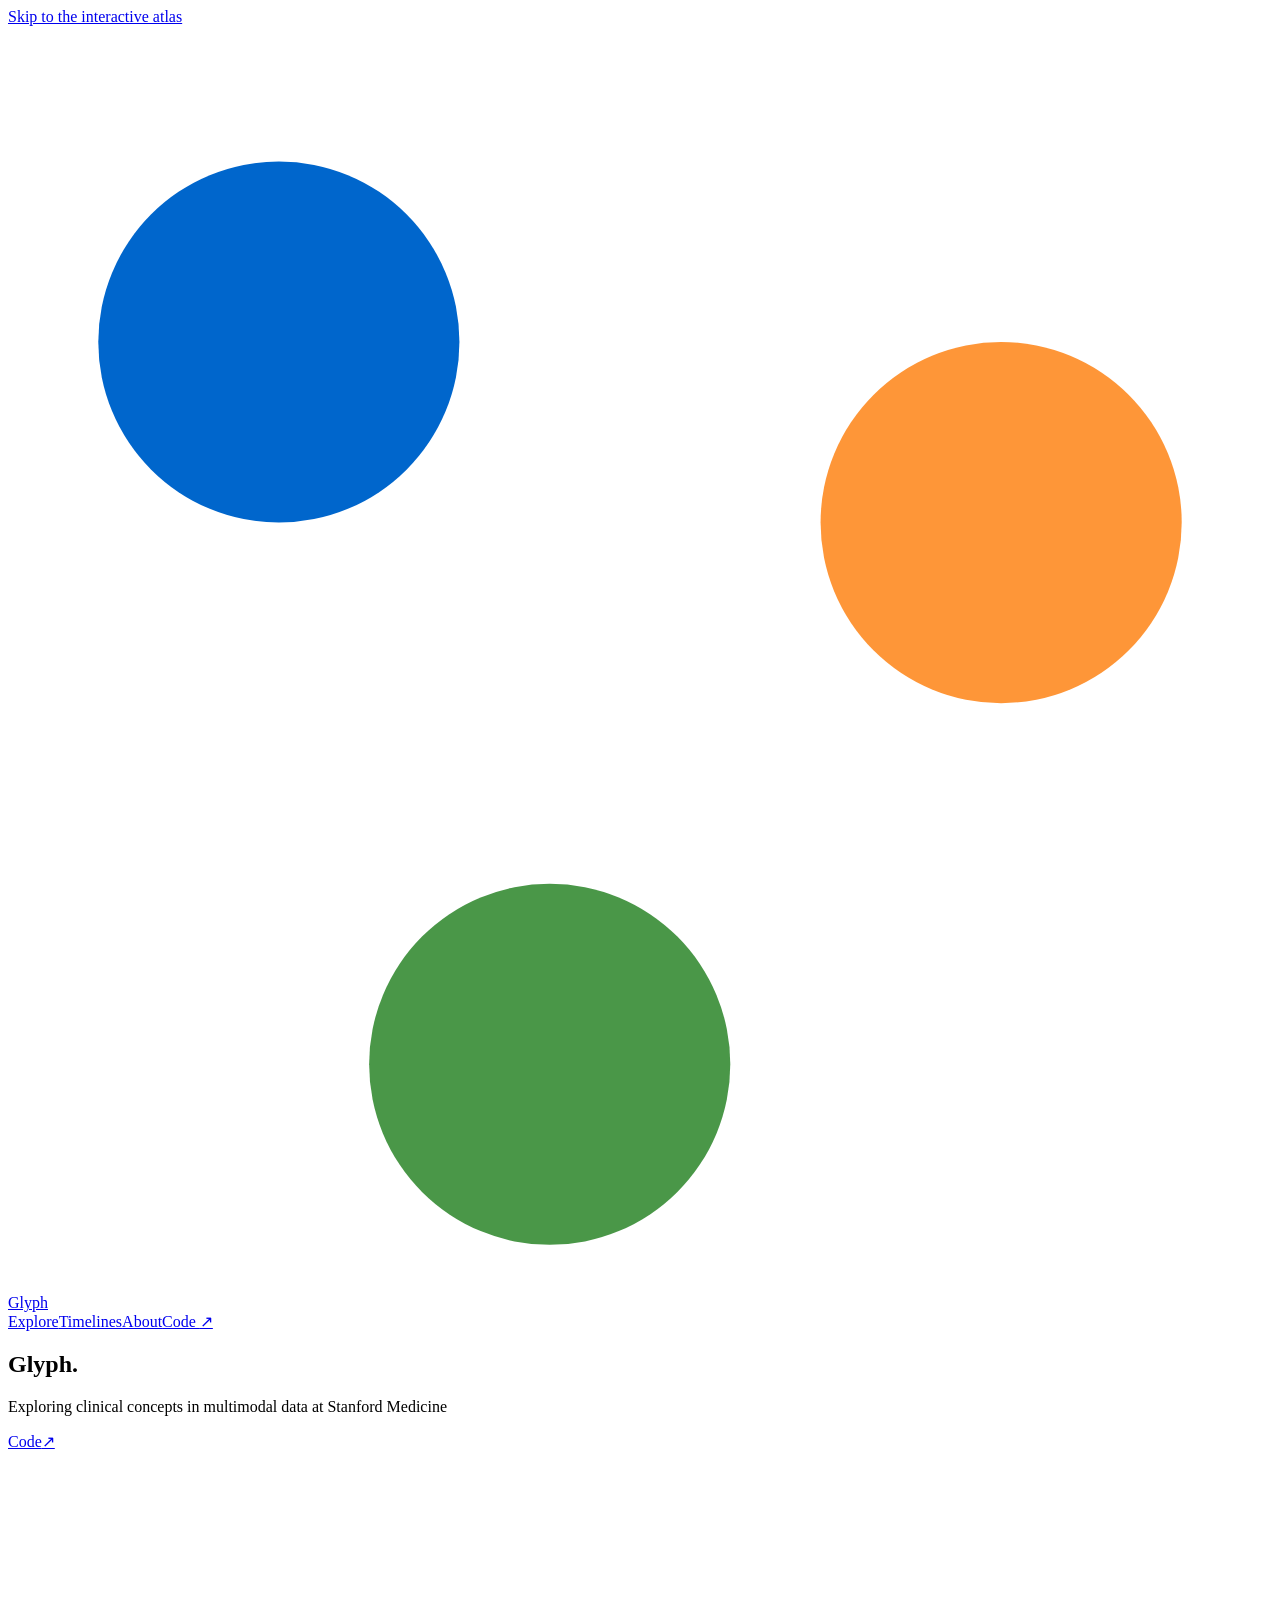
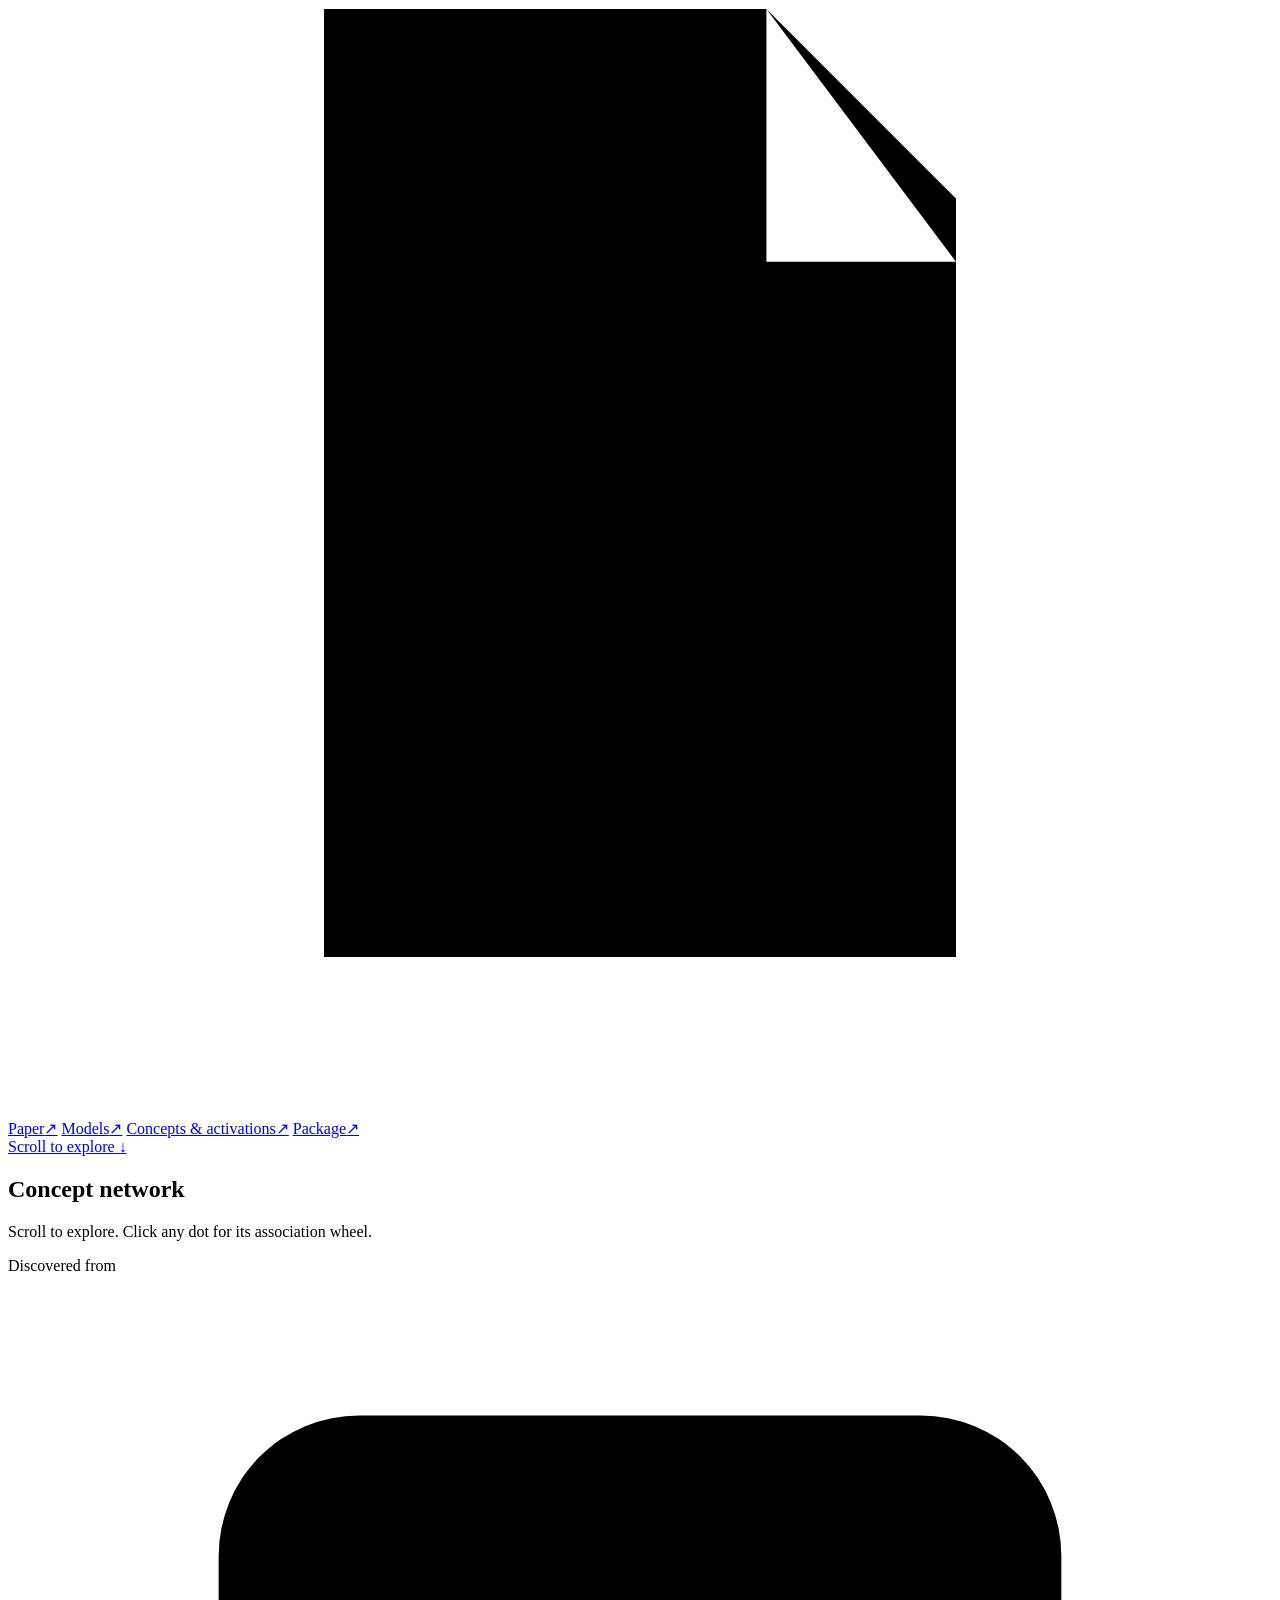
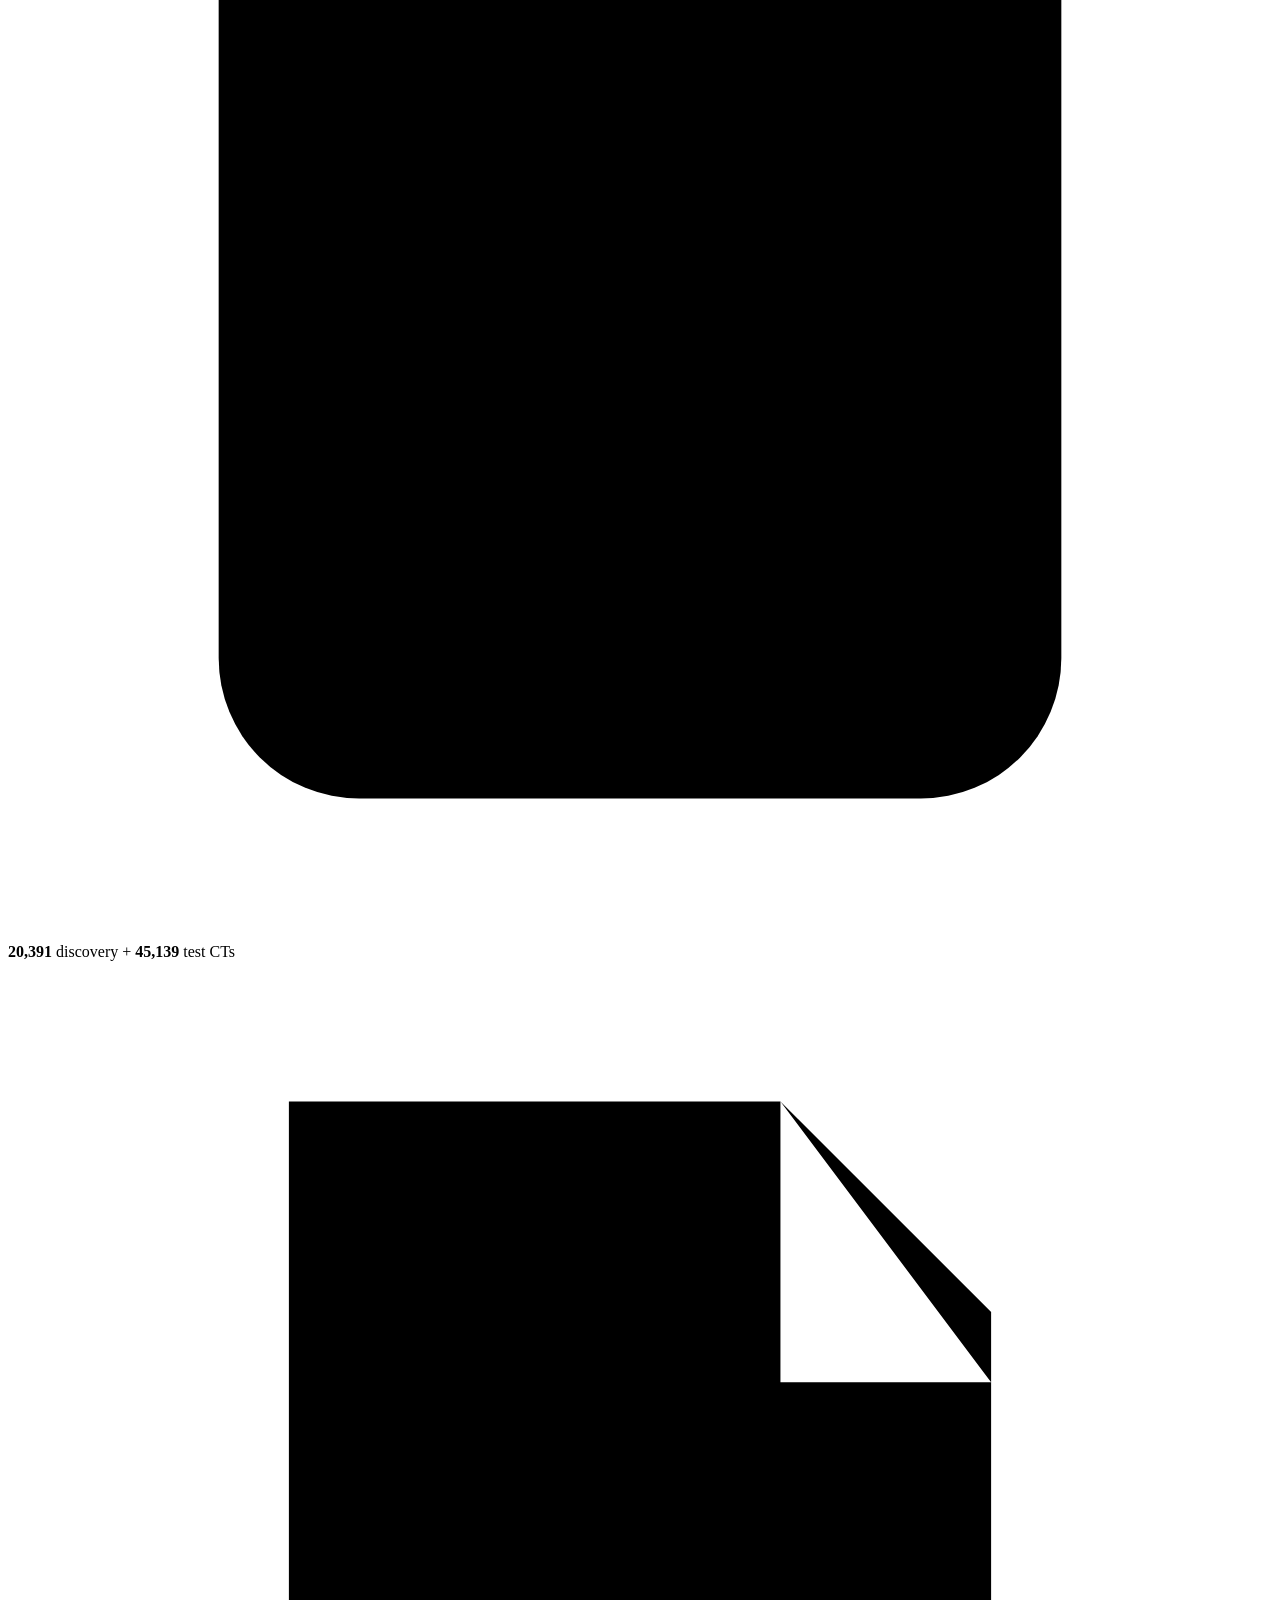
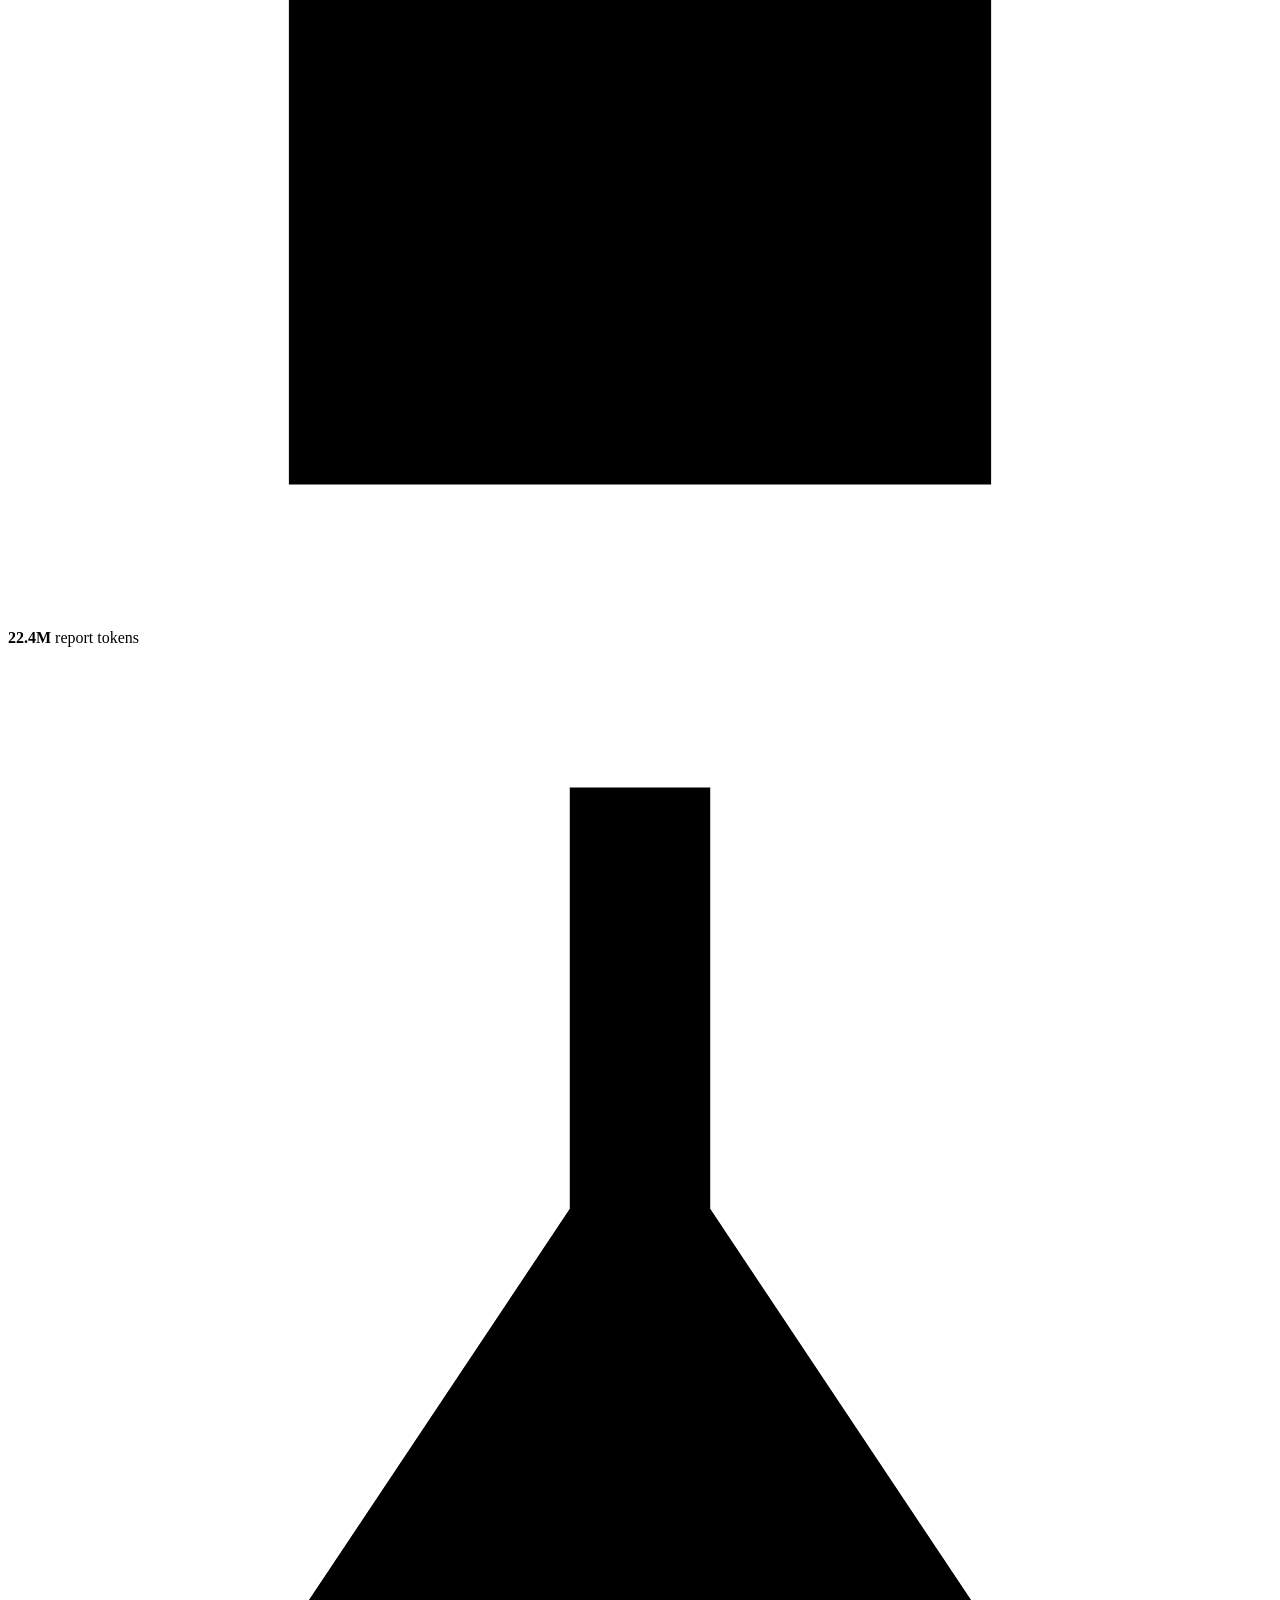
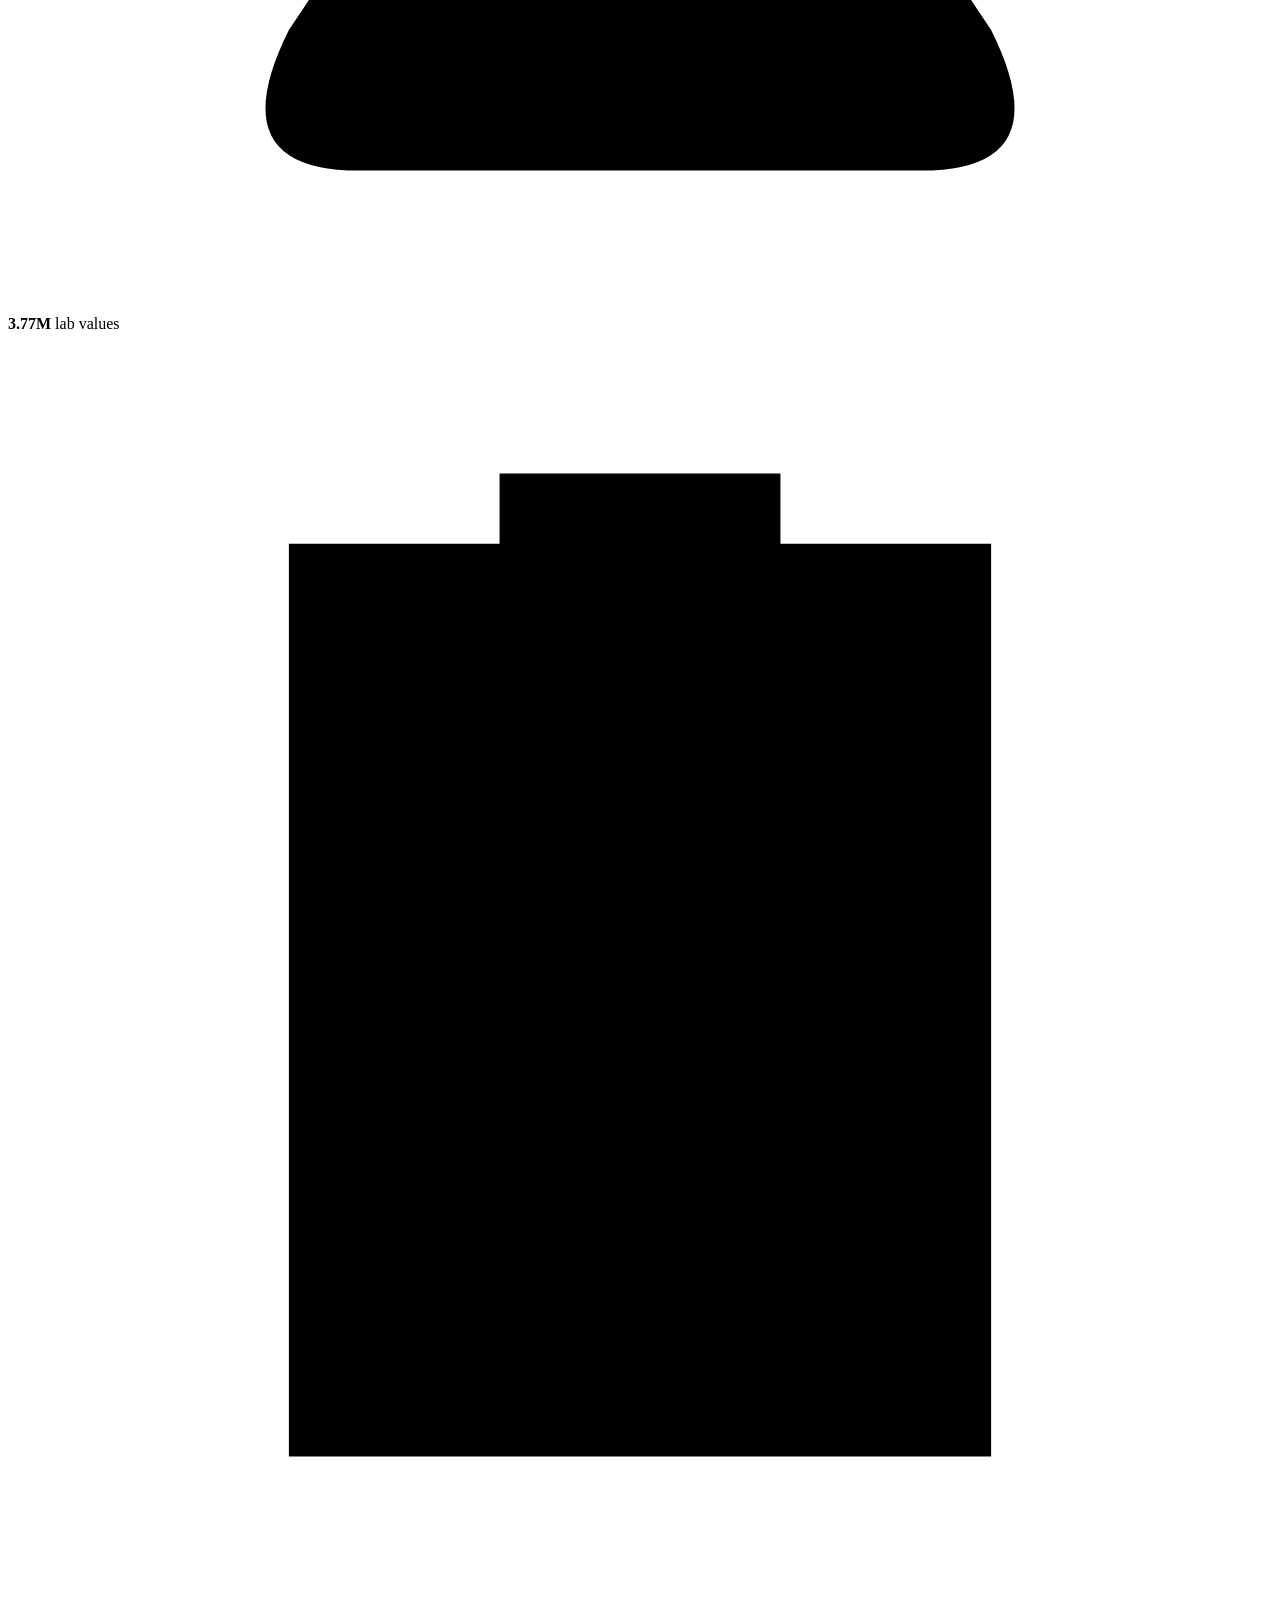
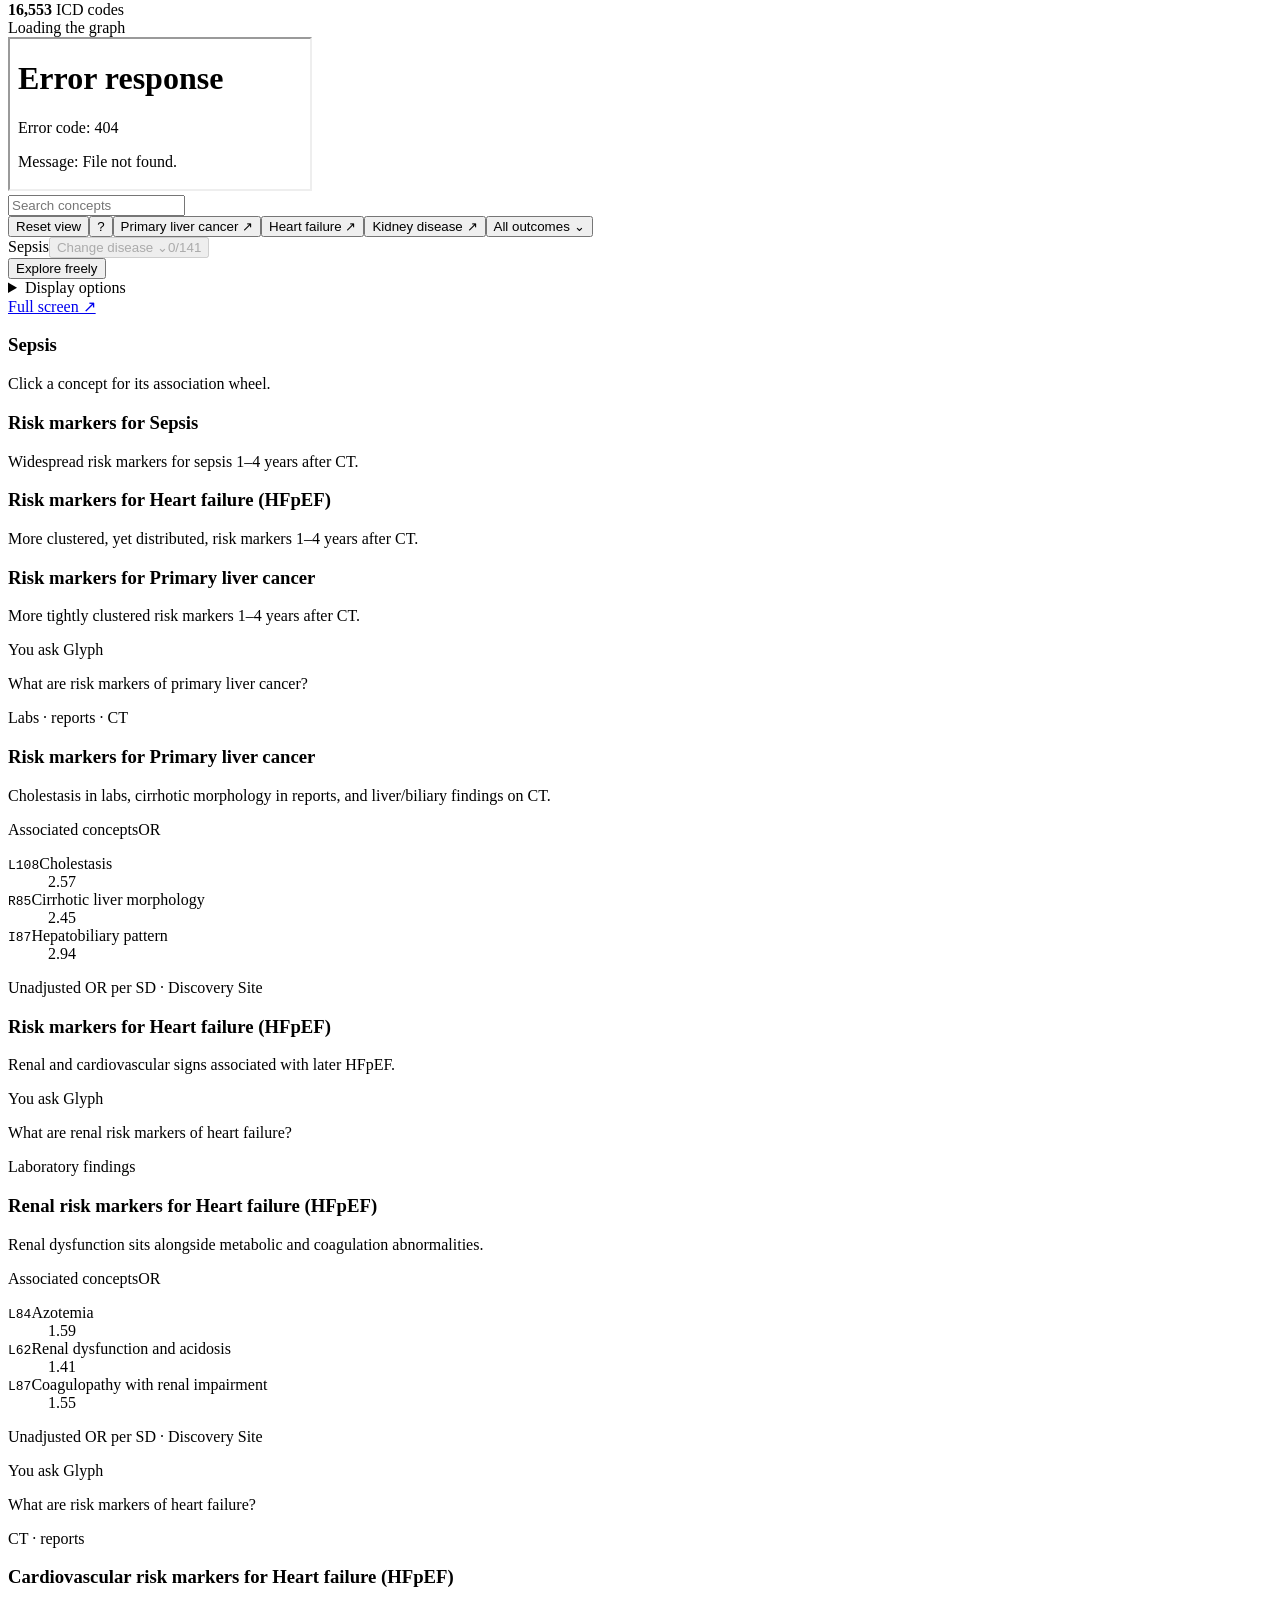
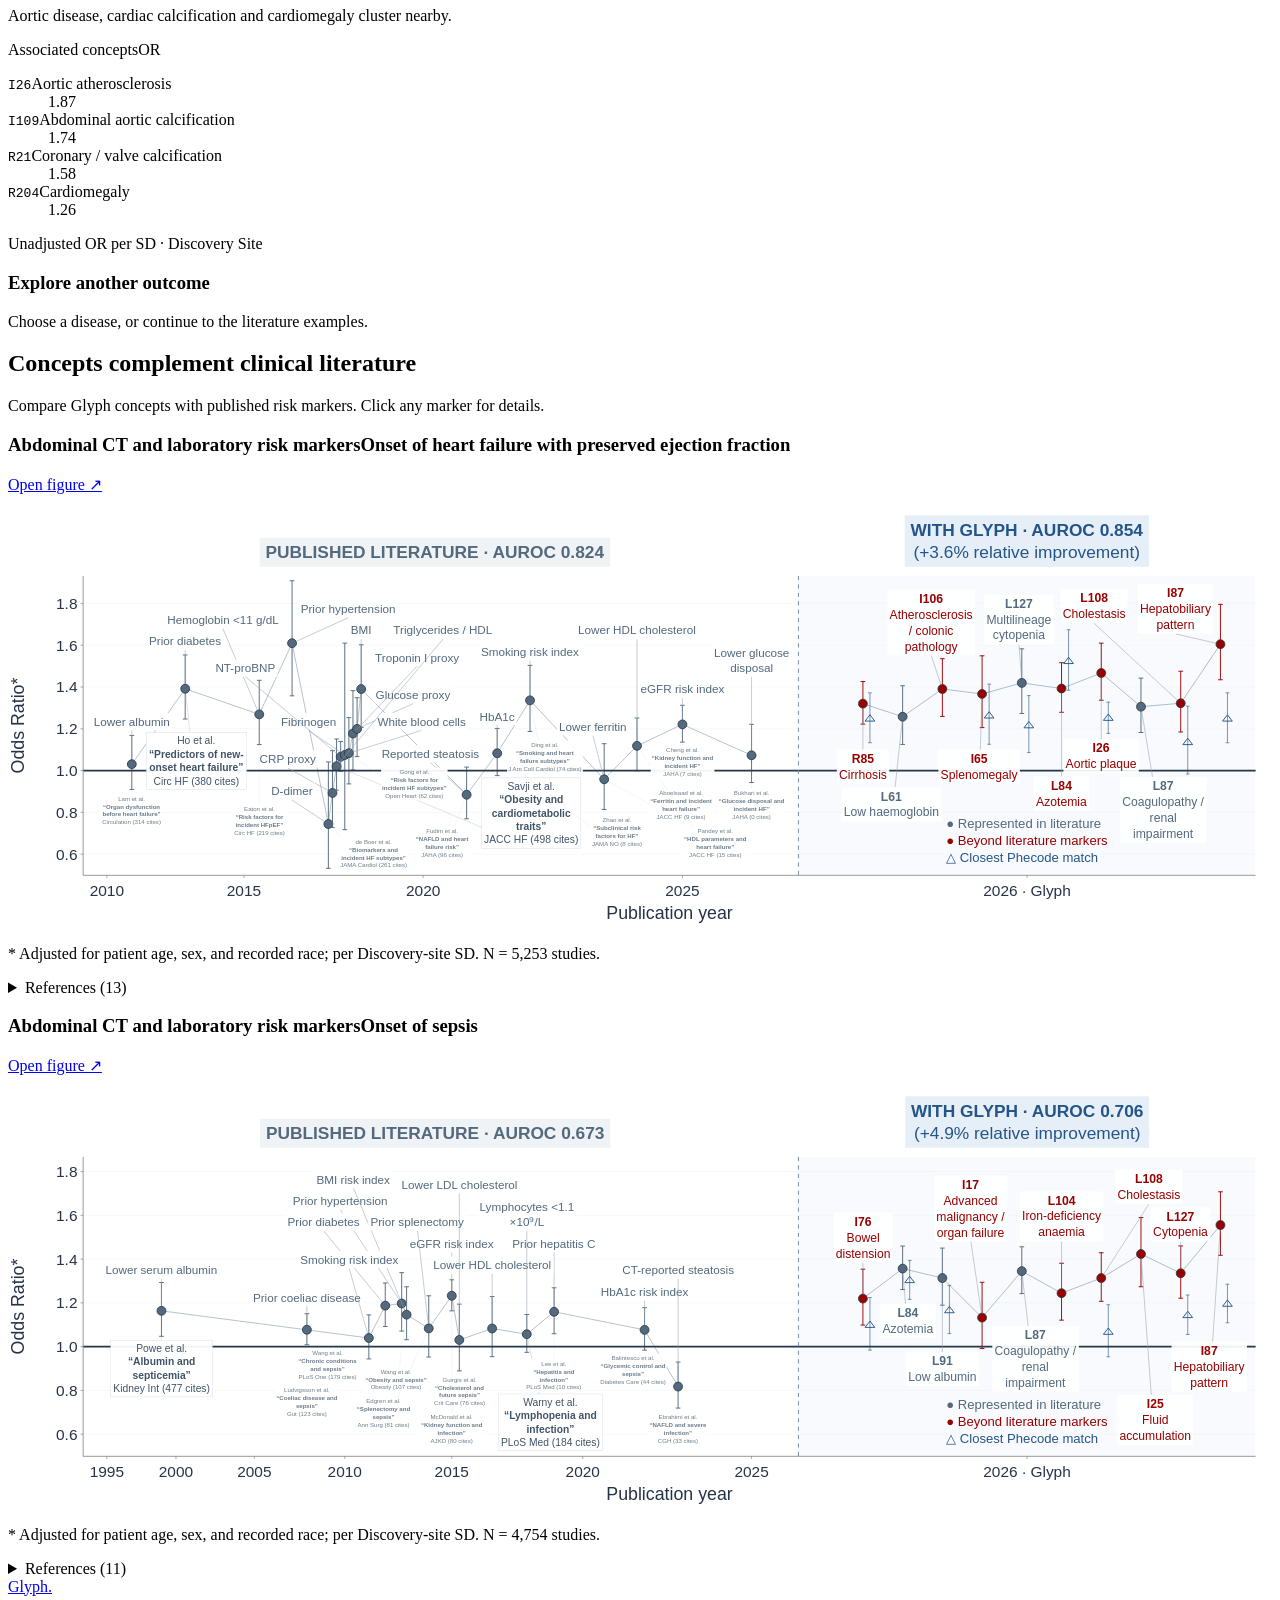
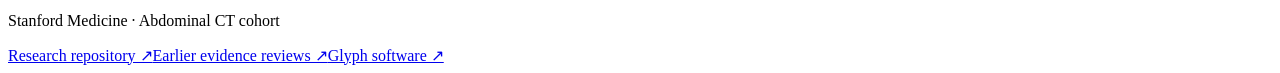
==== docs/index.html @ a3c96b24 "Link the public Glyph paper" ====
<!doctype html>
<html lang="en">
<head>
<script>
if('scrollRestoration' in history)history.scrollRestoration='manual';
if(performance.getEntriesByType('navigation')[0]?.type==='reload'){
 const fresh=new URL(location.href);fresh.hash='';fresh.searchParams.delete('concept');history.replaceState(null,'',fresh);
 addEventListener('pageshow',()=>{const root=document.documentElement;root.style.scrollBehavior='auto';scrollTo(0,0);requestAnimationFrame(()=>{scrollTo(0,0);requestAnimationFrame(()=>root.style.removeProperty('scroll-behavior'))})},{once:true});
}
</script>
  <meta charset="utf-8">
  <meta name="viewport" content="width=device-width,initial-scale=1">
  <title>Glyph — Clinical Discovery in Stanford Medicine's Abdominal CT Cohort</title>
  <meta name="description" content="Explore Glyph's interactive clinical concept atlas: concepts from abdominal CT, radiology reports and laboratory measurements and their associations with disease onset.">
  <meta name="theme-color" content="#ffffff">
  <link rel="canonical" href="https://stanfordmimi.github.io/Glyph-research/">
  <meta property="og:type" content="website">
  <meta property="og:title" content="Glyph · Clinical concept analysis">
  <meta property="og:description" content="Clinical concepts and disease associations in Stanford Medicine's abdominal CT cohort.">
  <meta property="og:url" content="https://stanfordmimi.github.io/Glyph-research/">
  <meta property="og:image" content="https://stanfordmimi.github.io/Glyph-research/assets/social-card.png">
  <meta property="og:image:width" content="1200">
  <meta property="og:image:height" content="630">
  <meta name="twitter:card" content="summary_large_image">
  <meta name="twitter:title" content="Glyph · Clinical concept atlas">
  <meta name="twitter:description" content="Clinical concept analysis of CT, radiology reports and laboratory measurements.">
  <meta name="twitter:image" content="https://stanfordmimi.github.io/Glyph-research/assets/social-card.png">
  <link rel="icon" type="image/svg+xml" href="assets/favicon.svg">
  <link rel="stylesheet" href="assets/landing.css?v=site-usability-20261105">
  <script type="application/ld+json">{"@context":"https://schema.org","@type":"WebSite","name":"Glyph","url":"https://stanfordmimi.github.io/Glyph-research/","description":"Interactive clinical concept atlas from Stanford Medicine's abdominal CT cohort.","creator":{"@type":"Person","name":"Robbie Holland","affiliation":{"@type":"Organization","name":"Stanford University"}},"about":["Clinical scientific discovery","Interpretable machine learning","Abdominal computed tomography"],"isBasedOn":{"@type":"ScholarlyArticle","name":"Glyph: An Interpretability Engine for AI-Driven Scientific Discovery in Clinical Data","url":"https://arxiv.org/abs/2611.08922","identifier":"10.48550/arXiv.2611.08922"}}</script>
  <script defer src="assets/landing.js?v=site-usability-20261105"></script>
  <link rel="stylesheet" href="assets/timelines.css?v=site-usability-20261105">
  <script src="assets/timelines.js?v=risk-controls-20261105-4" defer></script>
</head>
<body>
  <a class="skip-link" href="#atlas">Skip to the interactive atlas</a>
  <header class="site-header">
    <div class="nav-shell">
      <a class="wordmark" href="./" aria-label="Glyph home"><svg viewBox="0 0 28 28" aria-hidden="true"><path d="M6 8l15 3M7 9l5 13M21 12l-8 10"/><circle cx="6" cy="7" r="4" fill="#0066CC"/><circle cx="22" cy="11" r="4" fill="#FE9638"/><circle cx="12" cy="23" r="4" fill="#4A9748"/></svg>Glyph</a>
      <nav aria-label="Main navigation"><a href="#atlas">Explore</a><a href="#timelines">Timelines</a><a href="about.html">About</a><a href="https://github.com/RobbieHolland/Glyph" target="_blank" rel="noopener noreferrer">Code <span aria-hidden="true">↗</span></a></nav>
    </div>
  </header>

  <main>
    <section class="hero" aria-labelledby="hero-title">
      <h1 id="hero-title">Glyph<span class="title-period">.</span></h1>
      <p class="hero-tagline">Exploring clinical concepts in multimodal data at Stanford Medicine</p>
      <div class="resources" aria-label="Research resources">
        <a class="resource-button code-button" href="https://github.com/RobbieHolland/Glyph" target="_blank" rel="noopener noreferrer"><img src="assets/github.svg" alt="">Code<span class="outbound" aria-hidden="true">↗</span></a>
        <a class="resource-button paper-button" href="https://arxiv.org/abs/2611.08922" target="_blank" rel="noopener noreferrer"><svg viewBox="0 0 20 20" aria-hidden="true"><path d="M5 2.5h7l3 3v12H5zM12 2.5v4h3M7.5 10h5M7.5 13h5"/></svg>Paper<span class="outbound" aria-hidden="true">↗</span></a>
        <a class="resource-button" href="https://huggingface.co/RobbieHolland/Glyph-research" target="_blank" rel="noopener noreferrer"><img class="resource-logo" src="assets/huggingface.svg?v=official-logo" alt="">Models<span class="outbound" aria-hidden="true">↗</span></a>
        <a class="resource-button" href="https://huggingface.co/datasets/RobbieHolland/Glyph-research" target="_blank" rel="noopener noreferrer" title="Concept space and activation dataset; access is managed on Hugging Face."><img class="resource-logo" src="assets/huggingface.svg?v=official-logo" alt="">Concepts &amp; activations<span class="outbound" aria-hidden="true">↗</span></a>
        <a class="resource-button" href="https://pypi.org/project/glyph-discovery/" target="_blank" rel="noopener noreferrer"><img src="assets/pypi.svg?v=official-logo" alt="">Package<span class="outbound" aria-hidden="true">↗</span></a>
      </div>

      <a class="scroll-cue" href="#atlas">Scroll to explore <span aria-hidden="true">↓</span></a>
    </section>

    <section class="atlas-section page-shell" id="atlas" aria-labelledby="atlas-title">

      <div class="section-heading">
        <div><h2 id="atlas-title">Concept network</h2></div>
        <p>Scroll to explore. Click any dot for its association wheel.</p>
      </div>
<div class="dataset-strip" aria-label="Clinical data distilled into one concept network"><span class="dataset-origin">Discovered from</span><span title="Discovery: 20,391 CT volumes from 14,652 patients. Internal Test and two external sites: 45,139 CT volumes from 26,976 patients."><svg viewBox="0 0 18 18" aria-hidden="true"><rect x="3" y="2" width="12" height="14" rx="2"/><ellipse cx="9" cy="8" rx="3.5" ry="3"/><path d="M6 13h6"/></svg><span><strong>20,391</strong> discovery + <strong>45,139</strong> test CTs</span></span><span title="Discovery: 8,083,882 radiology-report tokens; combined testing: 14,342,345 tokens."><svg viewBox="0 0 18 18" aria-hidden="true"><path d="M4 2h7l3 3v11H4zM11 2v4h3M6 9h6M6 12h6"/></svg><span><strong>22.4M</strong> report tokens</span></span><span title="Discovery: 1,588,003 laboratory measurements; combined testing: 2,184,424."><svg viewBox="0 0 18 18" aria-hidden="true"><path d="M7 2h4M8 2v6L4 14q-1 2 1 2h8q2 0 1-2l-4-6V2M6 12h6"/></svg><span><strong>3.77M</strong> lab values</span></span><span title="16,553 distinct ICD-9/10 codes mapped to 1,692 phenotype categories; 141 prognostic outcomes tested."><svg viewBox="0 0 18 18" aria-hidden="true"><path d="M4 3h10v13H4zM7 2h4v3H7zM6 8h6M6 11h6M6 14h3"/></svg><span><strong>16,553</strong> ICD codes</span></span></div>
<div class="story-shell"><div class="story-visual atlas-card"><div class="story-progress" aria-hidden="true"><span id="story-progress-fill"></span></div><div class="atlas-loading" id="atlas-loading" role="status">Loading the graph<span></span></div><iframe id="concept-atlas" src="atlas-embed.html?v=site-usability-20261105" title="Interactive discovered concept network" loading="eager" allow="clipboard-write"></iframe><div class="network-controls" role="group" aria-label="Concept network controls"><div class="outcome-shortcuts" aria-label="Explore disease associations"><div class="atlas-search-wrap"><input id="atlas-search" type="search" placeholder="Search concepts" aria-label="Search concepts" aria-controls="atlas-search-results" aria-expanded="false"><div id="atlas-search-results" hidden></div></div><button id="atlas-reset" type="button">Reset view</button><button id="atlas-help" type="button" aria-label="Help">?</button><button id="show-liver-cancer" type="button"><span class="outcome-shortcut-dot" aria-hidden="true"></span>Primary liver cancer <span aria-hidden="true">↗</span></button><button id="show-cardiac" type="button"><span class="outcome-shortcut-dot cardiac-dot" aria-hidden="true"></span>Heart failure <span aria-hidden="true">↗</span></button><button id="show-renal" type="button"><span class="outcome-shortcut-dot renal-dot" aria-hidden="true"></span>Kidney disease <span aria-hidden="true">↗</span></button><button id="show-all-outcomes" type="button">All outcomes <span aria-hidden="true">⌄</span></button></div><div class="atlas-controls"><div class="active-outcome"><span id="active-disease">Sepsis</span><button id="choose-diseases" type="button" disabled>Change disease <span aria-hidden="true">⌄</span><span class="count-chip">0/141</span></button></div><div class="atlas-actions"><button id="guide-toggle" type="button" aria-pressed="false">Explore freely</button><details id="explore-tools"><summary>Display options</summary><div class="manual-options"><div class="color-controls" role="group" aria-label="Color concepts by">
            <span class="control-label">Color by</span>
            <div class="mode-switch"><button id="mode-modality" type="button" data-mode="modality" aria-pressed="true"><svg viewBox="0 0 15 15" aria-hidden="true"><circle cx="4" cy="5" r="2.5"/><circle cx="11" cy="5" r="2.5"/><circle cx="7.5" cy="11" r="2.5"/></svg>Modality</button><button id="mode-outcome" type="button" disabled data-mode="outcome" aria-pressed="false"><svg viewBox="0 0 16 16" aria-hidden="true"><path d="M1 9h3l2-5 3 8 2-5h4"/></svg>Disease association</button></div>
          </div><button id="toggle-regions" type="button" aria-pressed="true">Regions</button></div></details><a href="atlas.html" target="_blank" rel="noopener" aria-label="Open network in its own tab">Full screen ↗</a></div></div></div><noscript><p>The graph requires JavaScript.</p></noscript></div><aside class="manual-story" aria-label="Manual graph exploration"><h3 id="manual-disease">Sepsis</h3><p>Click a concept for its association wheel.</p></aside><div class="story-steps">
<section class="story-step is-active" data-outcome="Sepsis (994.2)" data-disease="Sepsis" style="--story-accent:#008300" aria-label="Sepsis"><div class="story-step-copy"><h3 class="story-accent-heading">Risk markers for <span class="story-disease-accent">Sepsis</span></h3><p>Widespread risk markers for sepsis 1–4 years after CT.</p></div></section>
<section class="story-step" data-outcome="Heart Failure With Preserved Ef [Diastolic Heart Failure] (428.4)" data-disease="Heart failure (HFpEF)" style="--story-accent:#e34948" aria-label="Heart failure (HFpEF)"><div class="story-step-copy"><h3 class="story-accent-heading">Risk markers for <span class="story-disease-accent">Heart failure (HFpEF)</span></h3><p>More clustered, yet distributed, risk markers 1–4 years after CT.</p></div></section>
<section class="story-step" data-outcome="Cancer Liver Primary" data-disease="Primary liver cancer" style="--story-accent:#b5178e" aria-label="Primary liver cancer"><div class="story-step-copy"><h3 class="story-accent-heading">Risk markers for <span class="story-disease-accent">Primary liver cancer</span></h3><p>More tightly clustered risk markers 1–4 years after CT.</p></div></section>
<section class="story-step" data-outcome="Cancer Liver Primary" data-disease="Primary liver cancer" style="--story-accent:#b5178e" data-concept="L108" data-related="R85,I87" aria-label="Liver disease"><div class="story-step-copy"><div class="story-prompt"><span class="story-prompt-label">You ask Glyph</span><p class="story-prompt-text">What are risk markers of <span class="story-disease-accent">primary liver cancer</span>?</p></div><p class="step-label">Labs · reports · CT</p><h3 class="story-accent-heading">Risk markers for <span class="story-disease-accent">Primary liver cancer</span></h3><p>Cholestasis in labs, cirrhotic morphology in reports, and liver/biliary findings on CT.</p><div class="story-marker-results"><div class="story-marker-heading"><span>Associated concepts</span><span>OR</span></div><dl><div class="story-marker"><dt><code>L108</code><span>Cholestasis</span></dt><dd title="95% CI 2.07–3.19">2.57</dd></div><div class="story-marker"><dt><code>R85</code><span>Cirrhotic liver morphology</span></dt><dd title="95% CI 2.15–2.80">2.45</dd></div><div class="story-marker"><dt><code>I87</code><span>Hepatobiliary pattern</span></dt><dd title="95% CI 2.29–3.78">2.94</dd></div></dl><p class="story-marker-note">Unadjusted OR per SD · Discovery Site</p></div></div></section>
<section class="story-step" data-outcome="Heart Failure With Preserved Ef [Diastolic Heart Failure] (428.4)" data-disease="Heart failure (HFpEF)" style="--story-accent:#e34948" aria-label="Heart failure"><div class="story-step-copy"><h3 class="story-accent-heading">Risk markers for <span class="story-disease-accent">Heart failure (HFpEF)</span></h3><p>Renal and cardiovascular signs associated with later HFpEF.</p></div></section>
<section class="story-step" data-outcome="Heart Failure With Preserved Ef [Diastolic Heart Failure] (428.4)" data-disease="Heart failure (HFpEF)" style="--story-accent:#e34948" data-concept="L84" data-related="L62,L87" aria-label="Renal function"><div class="story-step-copy"><div class="story-prompt"><span class="story-prompt-label">You ask Glyph</span><p class="story-prompt-text">What are renal risk markers of <span class="story-disease-accent">heart failure</span>?</p></div><p class="step-label">Laboratory findings</p><h3 class="story-accent-heading">Renal risk markers for <span class="story-disease-accent">Heart failure (HFpEF)</span></h3><p>Renal dysfunction sits alongside metabolic and coagulation abnormalities.</p><div class="story-marker-results"><div class="story-marker-heading"><span>Associated concepts</span><span>OR</span></div><dl><div class="story-marker"><dt><code>L84</code><span>Azotemia</span></dt><dd title="95% CI 1.44–1.76">1.59</dd></div><div class="story-marker"><dt><code>L62</code><span>Renal dysfunction and acidosis</span></dt><dd title="95% CI 1.25–1.59">1.41</dd></div><div class="story-marker"><dt><code>L87</code><span>Coagulopathy with renal impairment</span></dt><dd title="95% CI 1.38–1.73">1.55</dd></div></dl><p class="story-marker-note">Unadjusted OR per SD · Discovery Site</p></div></div></section>
<section class="story-step" data-outcome="Heart Failure With Preserved Ef [Diastolic Heart Failure] (428.4)" data-disease="Heart failure (HFpEF)" style="--story-accent:#e34948" data-concept="I26" data-related="I109,R21,R204" aria-label="Cardiovascular markers"><div class="story-step-copy"><div class="story-prompt"><span class="story-prompt-label">You ask Glyph</span><p class="story-prompt-text">What are risk markers of <span class="story-disease-accent">heart failure</span>?</p></div><p class="step-label">CT · reports</p><h3 class="story-accent-heading">Cardiovascular risk markers for <span class="story-disease-accent">Heart failure (HFpEF)</span></h3><p>Aortic disease, cardiac calcification and cardiomegaly cluster nearby.</p><div class="story-marker-results"><div class="story-marker-heading"><span>Associated concepts</span><span>OR</span></div><dl><div class="story-marker"><dt><code>I26</code><span>Aortic atherosclerosis</span></dt><dd title="95% CI 1.72–2.04">1.87</dd></div><div class="story-marker"><dt><code>I109</code><span>Abdominal aortic calcification</span></dt><dd title="95% CI 1.58–1.91">1.74</dd></div><div class="story-marker"><dt><code>R21</code><span>Coronary / valve calcification</span></dt><dd title="95% CI 1.43–1.74">1.58</dd></div><div class="story-marker"><dt><code>R204</code><span>Cardiomegaly</span></dt><dd title="95% CI 1.16–1.36">1.26</dd></div></dl><p class="story-marker-note">Unadjusted OR per SD · Discovery Site</p></div></div></section>
<section class="story-step" data-outcome="428.4" data-disease="Heart failure (HFpEF)" style="--story-accent:#525252" aria-label="Explore another outcome"><div class="story-step-copy"><h3 class="story-accent-heading">Explore another outcome</h3><p>Choose a disease, or continue to the literature examples.</p></div></section>
</div></div>
    </section>




<!-- TIMELINES START -->
<section id="timelines" class="timelines-section page-shell" aria-labelledby="timelines-title"><h2 id="timelines-title">Concepts complement clinical literature</h2><p class="timeline-intro">Compare Glyph concepts with published risk markers. Click any marker for details.</p><article class="timeline-example" id="timeline-hfpef"><div class="timeline-example-heading"><h3><span class="timeline-marker-scope">Abdominal CT and laboratory risk markers</span><span class="timeline-outcome">Onset of heart failure with preserved ejection fraction</span></h3><a href="assets/timelines/hfpef.svg" target="_blank" rel="noopener">Open figure ↗</a></div><div class="timeline-scroll" tabindex="0" aria-label="Scrollable Abdominal CT and laboratory risk markers for the onset of heart failure with preserved ejection fraction timeline"><svg xmlns="http://www.w3.org/2000/svg" class="timeline-figure" style="" viewBox="0 70 2700 920" role="group" aria-label="Abdominal CT and laboratory risk markers for the onset of heart failure with preserved ejection fraction; literature and Glyph timeline"><rect x="0" y="0" width="2700" height="990" style="fill: rgb(255, 255, 255); fill-opacity: 1;" /><defs id="hfpef-defs-c9079b"><g class="clips"><clipPath id="hfpef-clipc9079bxyplot" class="plotclip"><rect width="2504" height="639" /></clipPath><clipPath class="axesclip" id="hfpef-clipc9079bx"><rect x="161" y="0" width="2504" height="990" /></clipPath><clipPath class="axesclip" id="hfpef-clipc9079by"><rect x="0" y="245" width="2700" height="639" /></clipPath><clipPath class="axesclip" id="hfpef-clipc9079bxy"><rect x="161" y="245" width="2504" height="639" /></clipPath></g><g class="gradients" /><g class="patterns" /></defs><g class="bglayer" /><g class="layer-below"><g class="imagelayer" /><g class="shapelayer"><g class="shape-group" data-index="0" clip-path="url(#hfpef-clipc9079bx)"><path data-index="0" fill-rule="evenodd" d="M1688.44,884H2665V245H1688.44Z" style="opacity: 0.3; stroke: rgb(0, 0, 0); stroke-opacity: 0; fill: rgb(230, 239, 247); fill-opacity: 1; stroke-width: 0px;" /></g></g></g><g class="cartesianlayer"><g class="subplot xy"><g class="layer-subplot"><g class="shapelayer" /><g class="imagelayer" /></g><g class="minor-gridlayer"><g class="x" /><g class="y" /></g><g class="gridlayer"><g class="x" /><g class="y"><path class="ygrid crisp" transform="translate(0,839.36)" d="M161,0h2504" style="stroke: rgb(236, 240, 244); stroke-opacity: 1; stroke-width: 1px;" /><path class="ygrid crisp" transform="translate(0,750.0799999999999)" d="M161,0h2504" style="stroke: rgb(236, 240, 244); stroke-opacity: 1; stroke-width: 1px;" /><path class="ygrid crisp" transform="translate(0,660.8)" d="M161,0h2504" style="stroke: rgb(236, 240, 244); stroke-opacity: 1; stroke-width: 1px;" /><path class="ygrid crisp" transform="translate(0,571.52)" d="M161,0h2504" style="stroke: rgb(236, 240, 244); stroke-opacity: 1; stroke-width: 1px;" /><path class="ygrid crisp" transform="translate(0,482.24)" d="M161,0h2504" style="stroke: rgb(236, 240, 244); stroke-opacity: 1; stroke-width: 1px;" /><path class="ygrid crisp" transform="translate(0,392.96000000000004)" d="M161,0h2504" style="stroke: rgb(236, 240, 244); stroke-opacity: 1; stroke-width: 1px;" /><path class="ygrid crisp" transform="translate(0,303.67)" d="M161,0h2504" style="stroke: rgb(236, 240, 244); stroke-opacity: 1; stroke-width: 1px;" /></g></g><g class="zerolinelayer" /><g class="layer-between"><g class="shapelayer" /><g class="imagelayer" /></g><path class="xlines-below" /><path class="ylines-below" /><g class="overlines-below" /><g class="xaxislayer-below" /><g class="yaxislayer-below" /><g class="overaxes-below" /><g class="overplot"><g class="xy" transform="translate(161,245)" clip-path="url(#hfpef-clipc9079bxyplot)"><g class="scatterlayer mlayer"><g class="trace scatter trace156435" style="stroke-miterlimit: 2; opacity: 1;"><g class="fills" /><g class="errorbars" /><g class="lines"><path class="js-line" d="M103.43,402.12L217.47,241.04L375.66,295.74L445.77,143.7L523.31,529.9L532.07,463.56L540.84,406.33L549.6,386.41L558.36,382.52L567.13,378.6L575.89,336.63L584.66,326.74L593.42,241.65L818.66,467.44L883.94,378.81L954.05,265.8L1112.5,434.39L1182.61,362.97L1279.63,317.13L1427.28,383.21" style="vector-effect: none; fill: none; stroke: rgb(181, 190, 200); stroke-opacity: 1; stroke-width: 2px; opacity: 1;" /></g><g class="points" /><g class="text" /></g><g class="trace scatter tracea534e1" style="stroke-miterlimit: 2; opacity: 1;"><g class="fills" /><g class="errorbars" /><g class="lines"><path class="js-line" d="M1665.16,272.83L1750.02,300.77L1834.88,241.51L1919.73,252.12L2004.59,228.52L2089.45,240.56L2174.31,207.4L2259.16,279.33L2344.02,272L2428.88,145.83" style="vector-effect: none; fill: none; stroke: rgb(171, 186, 202); stroke-opacity: 1; stroke-width: 2px; opacity: 1;" /></g><g class="points" /><g class="text" /></g><g class="trace scatter trace6134d5" style="stroke-miterlimit: 2; opacity: 1;"><g class="fills" /><g class="errorbars"><g class="errorbar" style="opacity: 1;"><path class="yerror" d="M98.43,340.76h10m-5,0V456.26m-5,0h10" style="vector-effect: none; stroke-width: 2px; stroke: rgb(83, 105, 125); stroke-opacity: 1;" /></g></g><g class="lines" /><g class="points"><path class="point plotly-customdata" transform="translate(103.43,402.12)" d="M9.5,0A9.5,9.5 0 1,1 0,-9.5A9.5,9.5 0 0,1 9.5,0Z" style="opacity: 1; stroke-width: 1.8px; fill: rgb(83, 105, 125); fill-opacity: 1; stroke: rgb(44, 57, 71); stroke-opacity: 1;" /></g><g class="text" /><circle class="timeline-hit" transform="translate(103.43,402.12)" r="22" fill="transparent" data-timeline-point="hfpef-2-0" tabindex="0" role="button" aria-label="Lower albumin" /></g><g class="trace scatter trace3525fa" style="stroke-miterlimit: 2; opacity: 1;"><g class="fills" /><g class="errorbars"><g class="errorbar" style="opacity: 1;"><path class="yerror" d="M212.47,168.86h10m-5,0V305.71m-5,0h10" style="vector-effect: none; stroke-width: 2px; stroke: rgb(83, 105, 125); stroke-opacity: 1;" /></g></g><g class="lines" /><g class="points"><path class="point plotly-customdata" transform="translate(217.47,241.04)" d="M9.5,0A9.5,9.5 0 1,1 0,-9.5A9.5,9.5 0 0,1 9.5,0Z" style="opacity: 1; stroke-width: 1.8px; fill: rgb(83, 105, 125); fill-opacity: 1; stroke: rgb(44, 57, 71); stroke-opacity: 1;" /></g><g class="text" /><circle class="timeline-hit" transform="translate(217.47,241.04)" r="22" fill="transparent" data-timeline-point="hfpef-3-0" tabindex="0" role="button" aria-label="Prior diabetes" /></g><g class="trace scatter trace5b6e07" style="stroke-miterlimit: 2; opacity: 1;"><g class="fills" /><g class="errorbars"><g class="errorbar" style="opacity: 1;"><path class="yerror" d="M370.66,222.96h10m-5,0V360.24m-5,0h10" style="vector-effect: none; stroke-width: 2px; stroke: rgb(83, 105, 125); stroke-opacity: 1;" /></g></g><g class="lines" /><g class="points"><path class="point plotly-customdata" transform="translate(375.66,295.74)" d="M9.5,0A9.5,9.5 0 1,1 0,-9.5A9.5,9.5 0 0,1 9.5,0Z" style="opacity: 1; stroke-width: 1.8px; fill: rgb(83, 105, 125); fill-opacity: 1; stroke: rgb(44, 57, 71); stroke-opacity: 1;" /></g><g class="text" /><circle class="timeline-hit" transform="translate(375.66,295.74)" r="22" fill="transparent" data-timeline-point="hfpef-4-0" tabindex="0" role="button" aria-label="Hemoglobin &lt;11" /></g><g class="trace scatter trace4739e3" style="stroke-miterlimit: 2; opacity: 1;"><g class="fills" /><g class="errorbars"><g class="errorbar" style="opacity: 1;"><path class="yerror" d="M440.77,10.4h10m-5,0V256.14m-5,0h10" style="vector-effect: none; stroke-width: 2px; stroke: rgb(83, 105, 125); stroke-opacity: 1;" /></g></g><g class="lines" /><g class="points"><path class="point plotly-customdata" transform="translate(445.77,143.7)" d="M9.5,0A9.5,9.5 0 1,1 0,-9.5A9.5,9.5 0 0,1 9.5,0Z" style="opacity: 1; stroke-width: 1.8px; fill: rgb(83, 105, 125); fill-opacity: 1; stroke: rgb(44, 57, 71); stroke-opacity: 1;" /></g><g class="text" /><circle class="timeline-hit" transform="translate(445.77,143.7)" r="22" fill="transparent" data-timeline-point="hfpef-5-0" tabindex="0" role="button" aria-label="Prior hypertension" /></g><g class="trace scatter traceb8f7c1" style="stroke-miterlimit: 2; opacity: 1;"><g class="fills" /><g class="errorbars"><g class="errorbar" style="opacity: 1;"><path class="yerror" d="M518.31,397.39h10m-5,0V624.63m-5,0h10" style="vector-effect: none; stroke-width: 2px; stroke: rgb(83, 105, 125); stroke-opacity: 1;" /></g></g><g class="lines" /><g class="points"><path class="point plotly-customdata" transform="translate(523.31,529.9)" d="M9.5,0A9.5,9.5 0 1,1 0,-9.5A9.5,9.5 0 0,1 9.5,0Z" style="opacity: 1; stroke-width: 1.8px; fill: rgb(83, 105, 125); fill-opacity: 1; stroke: rgb(44, 57, 71); stroke-opacity: 1;" /></g><g class="text" /><circle class="timeline-hit" transform="translate(523.31,529.9)" r="22" fill="transparent" data-timeline-point="hfpef-6-0" tabindex="0" role="button" aria-label="D-dimer" /></g><g class="trace scatter trace24956b" style="stroke-miterlimit: 2; opacity: 1;"><g class="fills" /><g class="errorbars"><g class="errorbar" style="opacity: 1;"><path class="yerror" d="M527.07,373.27h10m-5,0V537.18m-5,0h10" style="vector-effect: none; stroke-width: 2px; stroke: rgb(83, 105, 125); stroke-opacity: 1;" /></g></g><g class="lines" /><g class="points"><path class="point plotly-customdata" transform="translate(532.07,463.56)" d="M9.5,0A9.5,9.5 0 1,1 0,-9.5A9.5,9.5 0 0,1 9.5,0Z" style="opacity: 1; stroke-width: 1.8px; fill: rgb(83, 105, 125); fill-opacity: 1; stroke: rgb(44, 57, 71); stroke-opacity: 1;" /></g><g class="text" /><circle class="timeline-hit" transform="translate(532.07,463.56)" r="22" fill="transparent" data-timeline-point="hfpef-7-0" tabindex="0" role="button" aria-label="CRP proxy" /></g><g class="trace scatter trace298639" style="stroke-miterlimit: 2; opacity: 1;"><g class="fills" /><g class="errorbars"><g class="errorbar" style="opacity: 1;"><path class="yerror" d="M535.84,348.39h10m-5,0V457.74m-5,0h10" style="vector-effect: none; stroke-width: 2px; stroke: rgb(83, 105, 125); stroke-opacity: 1;" /></g></g><g class="lines" /><g class="points"><path class="point plotly-customdata" transform="translate(540.84,406.33)" d="M9.5,0A9.5,9.5 0 1,1 0,-9.5A9.5,9.5 0 0,1 9.5,0Z" style="opacity: 1; stroke-width: 1.8px; fill: rgb(83, 105, 125); fill-opacity: 1; stroke: rgb(44, 57, 71); stroke-opacity: 1;" /></g><g class="text" /><circle class="timeline-hit" transform="translate(540.84,406.33)" r="22" fill="transparent" data-timeline-point="hfpef-8-0" tabindex="0" role="button" aria-label="Triglycerides / HDL" /></g><g class="trace scatter traceb84b2e" style="stroke-miterlimit: 2; opacity: 1;"><g class="fills" /><g class="errorbars"><g class="errorbar" style="opacity: 1;"><path class="yerror" d="M544.6,353.61h10m-5,0V417.09m-5,0h10" style="vector-effect: none; stroke-width: 2px; stroke: rgb(83, 105, 125); stroke-opacity: 1;" /></g></g><g class="lines" /><g class="points"><path class="point plotly-customdata" transform="translate(549.6,386.41)" d="M9.5,0A9.5,9.5 0 1,1 0,-9.5A9.5,9.5 0 0,1 9.5,0Z" style="opacity: 1; stroke-width: 1.8px; fill: rgb(83, 105, 125); fill-opacity: 1; stroke: rgb(44, 57, 71); stroke-opacity: 1;" /></g><g class="text" /><circle class="timeline-hit" transform="translate(549.6,386.41)" r="22" fill="transparent" data-timeline-point="hfpef-9-0" tabindex="0" role="button" aria-label="NT-proBNP" /></g><g class="trace scatter trace2ad958" style="stroke-miterlimit: 2; opacity: 1;"><g class="fills" /><g class="errorbars"><g class="errorbar" style="opacity: 1;"><path class="yerror" d="M553.36,143.49h10m-5,0V542.05m-5,0h10" style="vector-effect: none; stroke-width: 2px; stroke: rgb(83, 105, 125); stroke-opacity: 1;" /></g></g><g class="lines" /><g class="points"><path class="point plotly-customdata" transform="translate(558.36,382.52)" d="M9.5,0A9.5,9.5 0 1,1 0,-9.5A9.5,9.5 0 0,1 9.5,0Z" style="opacity: 1; stroke-width: 1.8px; fill: rgb(83, 105, 125); fill-opacity: 1; stroke: rgb(44, 57, 71); stroke-opacity: 1;" /></g><g class="text" /><circle class="timeline-hit" transform="translate(558.36,382.52)" r="22" fill="transparent" data-timeline-point="hfpef-10-0" tabindex="0" role="button" aria-label="Fibrinogen" /></g><g class="trace scatter trace525c57" style="stroke-miterlimit: 2; opacity: 1;"><g class="fills" /><g class="errorbars"><g class="errorbar" style="opacity: 1;"><path class="yerror" d="M562.13,302.6h10m-5,0V444.28m-5,0h10" style="vector-effect: none; stroke-width: 2px; stroke: rgb(83, 105, 125); stroke-opacity: 1;" /></g></g><g class="lines" /><g class="points"><path class="point plotly-customdata" transform="translate(567.13,378.6)" d="M9.5,0A9.5,9.5 0 1,1 0,-9.5A9.5,9.5 0 0,1 9.5,0Z" style="opacity: 1; stroke-width: 1.8px; fill: rgb(83, 105, 125); fill-opacity: 1; stroke: rgb(44, 57, 71); stroke-opacity: 1;" /></g><g class="text" /><circle class="timeline-hit" transform="translate(567.13,378.6)" r="22" fill="transparent" data-timeline-point="hfpef-11-0" tabindex="0" role="button" aria-label="White blood cells" /></g><g class="trace scatter trace204d51" style="stroke-miterlimit: 2; opacity: 1;"><g class="fills" /><g class="errorbars"><g class="errorbar" style="opacity: 1;"><path class="yerror" d="M570.89,245.13h10m-5,0V414.56m-5,0h10" style="vector-effect: none; stroke-width: 2px; stroke: rgb(83, 105, 125); stroke-opacity: 1;" /></g></g><g class="lines" /><g class="points"><path class="point plotly-customdata" transform="translate(575.89,336.63)" d="M9.5,0A9.5,9.5 0 1,1 0,-9.5A9.5,9.5 0 0,1 9.5,0Z" style="opacity: 1; stroke-width: 1.8px; fill: rgb(83, 105, 125); fill-opacity: 1; stroke: rgb(44, 57, 71); stroke-opacity: 1;" /></g><g class="text" /><circle class="timeline-hit" transform="translate(575.89,336.63)" r="22" fill="transparent" data-timeline-point="hfpef-12-0" tabindex="0" role="button" aria-label="Troponin I proxy" /></g><g class="trace scatter trace78d35d" style="stroke-miterlimit: 2; opacity: 1;"><g class="fills" /><g class="errorbars"><g class="errorbar" style="opacity: 1;"><path class="yerror" d="M579.66,260.16h10m-5,0V385.96m-5,0h10" style="vector-effect: none; stroke-width: 2px; stroke: rgb(83, 105, 125); stroke-opacity: 1;" /></g></g><g class="lines" /><g class="points"><path class="point plotly-customdata" transform="translate(584.66,326.74)" d="M9.5,0A9.5,9.5 0 1,1 0,-9.5A9.5,9.5 0 0,1 9.5,0Z" style="opacity: 1; stroke-width: 1.8px; fill: rgb(83, 105, 125); fill-opacity: 1; stroke: rgb(44, 57, 71); stroke-opacity: 1;" /></g><g class="text" /><circle class="timeline-hit" transform="translate(584.66,326.74)" r="22" fill="transparent" data-timeline-point="hfpef-13-0" tabindex="0" role="button" aria-label="Glucose proxy" /></g><g class="trace scatter trace015a07" style="stroke-miterlimit: 2; opacity: 1;"><g class="fills" /><g class="errorbars"><g class="errorbar" style="opacity: 1;"><path class="yerror" d="M588.42,147.12h10m-5,0V323.68m-5,0h10" style="vector-effect: none; stroke-width: 2px; stroke: rgb(83, 105, 125); stroke-opacity: 1;" /></g></g><g class="lines" /><g class="points"><path class="point plotly-customdata" transform="translate(593.42,241.65)" d="M9.5,0A9.5,9.5 0 1,1 0,-9.5A9.5,9.5 0 0,1 9.5,0Z" style="opacity: 1; stroke-width: 1.8px; fill: rgb(83, 105, 125); fill-opacity: 1; stroke: rgb(44, 57, 71); stroke-opacity: 1;" /></g><g class="text" /><circle class="timeline-hit" transform="translate(593.42,241.65)" r="22" fill="transparent" data-timeline-point="hfpef-14-0" tabindex="0" role="button" aria-label="BMI" /></g><g class="trace scatter trace5f4ec6" style="stroke-miterlimit: 2; opacity: 1;"><g class="fills" /><g class="errorbars"><g class="errorbar" style="opacity: 1;"><path class="yerror" d="M813.66,408.37h10m-5,0V518.82m-5,0h10" style="vector-effect: none; stroke-width: 2px; stroke: rgb(83, 105, 125); stroke-opacity: 1;" /></g></g><g class="lines" /><g class="points"><path class="point plotly-customdata" transform="translate(818.66,467.44)" d="M9.5,0A9.5,9.5 0 1,1 0,-9.5A9.5,9.5 0 0,1 9.5,0Z" style="opacity: 1; stroke-width: 1.8px; fill: rgb(83, 105, 125); fill-opacity: 1; stroke: rgb(44, 57, 71); stroke-opacity: 1;" /></g><g class="text" /><circle class="timeline-hit" transform="translate(818.66,467.44)" r="22" fill="transparent" data-timeline-point="hfpef-15-0" tabindex="0" role="button" aria-label="Reported steatosis" /></g><g class="trace scatter traceeed183" style="stroke-miterlimit: 2; opacity: 1;"><g class="fills" /><g class="errorbars"><g class="errorbar" style="opacity: 1;"><path class="yerror" d="M878.94,325.85h10m-5,0V426.53m-5,0h10" style="vector-effect: none; stroke-width: 2px; stroke: rgb(83, 105, 125); stroke-opacity: 1;" /></g></g><g class="lines" /><g class="points"><path class="point plotly-customdata" transform="translate(883.94,378.81)" d="M9.5,0A9.5,9.5 0 1,1 0,-9.5A9.5,9.5 0 0,1 9.5,0Z" style="opacity: 1; stroke-width: 1.8px; fill: rgb(83, 105, 125); fill-opacity: 1; stroke: rgb(44, 57, 71); stroke-opacity: 1;" /></g><g class="text" /><circle class="timeline-hit" transform="translate(883.94,378.81)" r="22" fill="transparent" data-timeline-point="hfpef-16-0" tabindex="0" role="button" aria-label="HbA1c" /></g><g class="trace scatter traceb7ecf7" style="stroke-miterlimit: 2; opacity: 1;"><g class="fills" /><g class="errorbars"><g class="errorbar" style="opacity: 1;"><path class="yerror" d="M949.05,191.03h10m-5,0V332.24m-5,0h10" style="vector-effect: none; stroke-width: 2px; stroke: rgb(83, 105, 125); stroke-opacity: 1;" /></g></g><g class="lines" /><g class="points"><path class="point plotly-customdata" transform="translate(954.05,265.8)" d="M9.5,0A9.5,9.5 0 1,1 0,-9.5A9.5,9.5 0 0,1 9.5,0Z" style="opacity: 1; stroke-width: 1.8px; fill: rgb(83, 105, 125); fill-opacity: 1; stroke: rgb(44, 57, 71); stroke-opacity: 1;" /></g><g class="text" /><circle class="timeline-hit" transform="translate(954.05,265.8)" r="22" fill="transparent" data-timeline-point="hfpef-17-0" tabindex="0" role="button" aria-label="Smoking risk index" /></g><g class="trace scatter trace09f7d7" style="stroke-miterlimit: 2; opacity: 1;"><g class="fills" /><g class="errorbars"><g class="errorbar" style="opacity: 1;"><path class="yerror" d="M1107.5,358.38h10m-5,0V498.93m-5,0h10" style="vector-effect: none; stroke-width: 2px; stroke: rgb(83, 105, 125); stroke-opacity: 1;" /></g></g><g class="lines" /><g class="points"><path class="point plotly-customdata" transform="translate(1112.5,434.39)" d="M9.5,0A9.5,9.5 0 1,1 0,-9.5A9.5,9.5 0 0,1 9.5,0Z" style="opacity: 1; stroke-width: 1.8px; fill: rgb(83, 105, 125); fill-opacity: 1; stroke: rgb(44, 57, 71); stroke-opacity: 1;" /></g><g class="text" /><circle class="timeline-hit" transform="translate(1112.5,434.39)" r="22" fill="transparent" data-timeline-point="hfpef-18-0" tabindex="0" role="button" aria-label="Lower ferritin" /></g><g class="trace scatter trace980d03" style="stroke-miterlimit: 2; opacity: 1;"><g class="fills" /><g class="errorbars"><g class="errorbar" style="opacity: 1;"><path class="yerror" d="M1177.61,303.5h10m-5,0V416.11m-5,0h10" style="vector-effect: none; stroke-width: 2px; stroke: rgb(83, 105, 125); stroke-opacity: 1;" /></g></g><g class="lines" /><g class="points"><path class="point plotly-customdata" transform="translate(1182.61,362.97)" d="M9.5,0A9.5,9.5 0 1,1 0,-9.5A9.5,9.5 0 0,1 9.5,0Z" style="opacity: 1; stroke-width: 1.8px; fill: rgb(83, 105, 125); fill-opacity: 1; stroke: rgb(44, 57, 71); stroke-opacity: 1;" /></g><g class="text" /><circle class="timeline-hit" transform="translate(1182.61,362.97)" r="22" fill="transparent" data-timeline-point="hfpef-19-0" tabindex="0" role="button" aria-label="Lower HDL cholesterol" /></g><g class="trace scatter trace5e698f" style="stroke-miterlimit: 2; opacity: 1;"><g class="fills" /><g class="errorbars"><g class="errorbar" style="opacity: 1;"><path class="yerror" d="M1274.63,276.35h10m-5,0V355.08m-5,0h10" style="vector-effect: none; stroke-width: 2px; stroke: rgb(83, 105, 125); stroke-opacity: 1;" /></g></g><g class="lines" /><g class="points"><path class="point plotly-customdata" transform="translate(1279.63,317.13)" d="M9.5,0A9.5,9.5 0 1,1 0,-9.5A9.5,9.5 0 0,1 9.5,0Z" style="opacity: 1; stroke-width: 1.8px; fill: rgb(83, 105, 125); fill-opacity: 1; stroke: rgb(44, 57, 71); stroke-opacity: 1;" /></g><g class="text" /><circle class="timeline-hit" transform="translate(1279.63,317.13)" r="22" fill="transparent" data-timeline-point="hfpef-20-0" tabindex="0" role="button" aria-label="eGFR risk index" /></g><g class="trace scatter trace507f1c" style="stroke-miterlimit: 2; opacity: 1;"><g class="fills" /><g class="errorbars"><g class="errorbar" style="opacity: 1;"><path class="yerror" d="M1422.28,316.98h10m-5,0V441.39m-5,0h10" style="vector-effect: none; stroke-width: 2px; stroke: rgb(83, 105, 125); stroke-opacity: 1;" /></g></g><g class="lines" /><g class="points"><path class="point plotly-customdata" transform="translate(1427.28,383.21)" d="M9.5,0A9.5,9.5 0 1,1 0,-9.5A9.5,9.5 0 0,1 9.5,0Z" style="opacity: 1; stroke-width: 1.8px; fill: rgb(83, 105, 125); fill-opacity: 1; stroke: rgb(44, 57, 71); stroke-opacity: 1;" /></g><g class="text" /><circle class="timeline-hit" transform="translate(1427.28,383.21)" r="22" fill="transparent" data-timeline-point="hfpef-21-0" tabindex="0" role="button" aria-label="Lower glucose disposal" /></g><g class="trace scatter tracef896d8" style="stroke-miterlimit: 2; opacity: 1;"><g class="fills" /><g class="errorbars"><g class="errorbar" style="opacity: 1;"><path class="yerror" d="M1660.16,225.6h10m-5,0V316.56m-5,0h10" style="vector-effect: none; stroke-width: 2px; stroke: rgb(153, 0, 0); stroke-opacity: 1;" /></g></g><g class="lines" /><g class="points"><path class="point plotly-customdata" transform="translate(1665.16,272.83)" d="M9.5,0A9.5,9.5 0 1,1 0,-9.5A9.5,9.5 0 0,1 9.5,0Z" style="opacity: 1; stroke-width: 1.8px; fill: rgb(153, 0, 0); fill-opacity: 1; stroke: rgb(44, 57, 71); stroke-opacity: 1;" /></g><g class="text" /><circle class="timeline-hit" transform="translate(1665.16,272.83)" r="22" fill="transparent" data-timeline-point="hfpef-22-0" tabindex="0" role="button" aria-label="R85 Cirrhotic morphology / varices" /></g><g class="trace scatter trace4ae6dc" style="stroke-miterlimit: 2; opacity: 1;"><g class="fills" /><g class="errorbars"><g class="errorbar" style="opacity: 1;"><path class="yerror" d="M1676.18,249.79h8m-4,0V356.35m-4,0h8" style="vector-effect: none; stroke-width: 1.3px; stroke: rgb(36, 85, 137); stroke-opacity: 1;" /></g></g><g class="lines" /><g class="points"><path class="point plotly-customdata" transform="translate(1680.18,305.62)" d="M-10.39,4.5H10.39L0,-9Z" style="opacity: 1; stroke: rgb(36, 85, 137); stroke-opacity: 1; stroke-width: 2px; fill: none;" /></g><g class="text" /><circle class="timeline-hit" transform="translate(1680.18,305.62)" r="22" fill="transparent" data-timeline-point="hfpef-23-0" tabindex="0" role="button" aria-label="Closest Phecode match: Prior cirrhosis" /></g><g class="trace scatter tracecc18af" style="stroke-miterlimit: 2; opacity: 1;"><g class="fills" /><g class="errorbars"><g class="errorbar" style="opacity: 1;"><path class="yerror" d="M1745.02,234.6h10m-5,0V359.97m-5,0h10" style="vector-effect: none; stroke-width: 2px; stroke: rgb(83, 105, 125); stroke-opacity: 1;" /></g></g><g class="lines" /><g class="points"><path class="point plotly-customdata" transform="translate(1750.02,300.77)" d="M9.5,0A9.5,9.5 0 1,1 0,-9.5A9.5,9.5 0 0,1 9.5,0Z" style="opacity: 1; stroke-width: 1.8px; fill: rgb(83, 105, 125); fill-opacity: 1; stroke: rgb(44, 57, 71); stroke-opacity: 1;" /></g><g class="text" /><circle class="timeline-hit" transform="translate(1750.02,300.77)" r="22" fill="transparent" data-timeline-point="hfpef-24-0" tabindex="0" role="button" aria-label="L61 Low hemoglobin and/or hematocrit." /></g><g class="trace scatter tracef4e509" style="stroke-miterlimit: 2; opacity: 1;"><g class="fills" /><g class="errorbars"><g class="errorbar" style="opacity: 1;"><path class="yerror" d="M1829.88,176.83h10m-5,0V300.08m-5,0h10" style="vector-effect: none; stroke-width: 2px; stroke: rgb(153, 0, 0); stroke-opacity: 1;" /></g></g><g class="lines" /><g class="points"><path class="point plotly-customdata" transform="translate(1834.88,241.51)" d="M9.5,0A9.5,9.5 0 1,1 0,-9.5A9.5,9.5 0 0,1 9.5,0Z" style="opacity: 1; stroke-width: 1.8px; fill: rgb(153, 0, 0); fill-opacity: 1; stroke: rgb(44, 57, 71); stroke-opacity: 1;" /></g><g class="text" /><circle class="timeline-hit" transform="translate(1834.88,241.51)" r="22" fill="transparent" data-timeline-point="hfpef-25-0" tabindex="0" role="button" aria-label="I106 The presence of both atherosclerotic disease and colonic pathology." /></g><g class="trace scatter trace709df6" style="stroke-miterlimit: 2; opacity: 1;"><g class="fills" /><g class="errorbars"><g class="errorbar" style="opacity: 1;"><path class="yerror" d="M1914.73,170.65h10m-5,0V324m-5,0h10" style="vector-effect: none; stroke-width: 2px; stroke: rgb(153, 0, 0); stroke-opacity: 1;" /></g></g><g class="lines" /><g class="points"><path class="point plotly-customdata" transform="translate(1919.73,252.12)" d="M9.5,0A9.5,9.5 0 1,1 0,-9.5A9.5,9.5 0 0,1 9.5,0Z" style="opacity: 1; stroke-width: 1.8px; fill: rgb(153, 0, 0); fill-opacity: 1; stroke: rgb(44, 57, 71); stroke-opacity: 1;" /></g><g class="text" /><circle class="timeline-hit" transform="translate(1919.73,252.12)" r="22" fill="transparent" data-timeline-point="hfpef-26-0" tabindex="0" role="button" aria-label="I65 Splenomegaly" /></g><g class="trace scatter trace41571e" style="stroke-miterlimit: 2; opacity: 1;"><g class="fills" /><g class="errorbars"><g class="errorbar" style="opacity: 1;"><path class="yerror" d="M1930.76,231.13h8m-4,0V359.6m-4,0h8" style="vector-effect: none; stroke-width: 1.3px; stroke: rgb(36, 85, 137); stroke-opacity: 1;" /></g></g><g class="lines" /><g class="points"><path class="point plotly-customdata" transform="translate(1934.76,299.02)" d="M-10.39,4.5H10.39L0,-9Z" style="opacity: 1; stroke: rgb(36, 85, 137); stroke-opacity: 1; stroke-width: 2px; fill: none;" /></g><g class="text" /><circle class="timeline-hit" transform="translate(1934.76,299.02)" r="22" fill="transparent" data-timeline-point="hfpef-27-0" tabindex="0" role="button" aria-label="Closest Phecode match: Prior splenomegaly" /></g><g class="trace scatter trace3030b6" style="stroke-miterlimit: 2; opacity: 1;"><g class="fills" /><g class="errorbars"><g class="errorbar" style="opacity: 1;"><path class="yerror" d="M1999.59,155.76h10m-5,0V293.78m-5,0h10" style="vector-effect: none; stroke-width: 2px; stroke: rgb(83, 105, 125); stroke-opacity: 1;" /></g></g><g class="lines" /><g class="points"><path class="point plotly-customdata" transform="translate(2004.59,228.52)" d="M9.5,0A9.5,9.5 0 1,1 0,-9.5A9.5,9.5 0 0,1 9.5,0Z" style="opacity: 1; stroke-width: 1.8px; fill: rgb(83, 105, 125); fill-opacity: 1; stroke: rgb(44, 57, 71); stroke-opacity: 1;" /></g><g class="text" /><circle class="timeline-hit" transform="translate(2004.59,228.52)" r="22" fill="transparent" data-timeline-point="hfpef-28-0" tabindex="0" role="button" aria-label="L127 Multi-lineage cytopenia" /></g><g class="trace scatter trace4513fe" style="stroke-miterlimit: 2; opacity: 1;"><g class="fills" /><g class="errorbars"><g class="errorbar" style="opacity: 1;"><path class="yerror" d="M2015.62,255.66h8m-4,0V377.41m-4,0h8" style="vector-effect: none; stroke-width: 1.3px; stroke: rgb(36, 85, 137); stroke-opacity: 1;" /></g></g><g class="lines" /><g class="points"><path class="point plotly-customdata" transform="translate(2019.62,319.94)" d="M-10.39,4.5H10.39L0,-9Z" style="opacity: 1; stroke: rgb(36, 85, 137); stroke-opacity: 1; stroke-width: 2px; fill: none;" /></g><g class="text" /><circle class="timeline-hit" transform="translate(2019.62,319.94)" r="22" fill="transparent" data-timeline-point="hfpef-29-0" tabindex="0" role="button" aria-label="Closest Phecode match: Prior pancytopenia" /></g><g class="trace scatter trace9b59ba" style="stroke-miterlimit: 2; opacity: 1;"><g class="fills" /><g class="errorbars"><g class="errorbar" style="opacity: 1;"><path class="yerror" d="M2084.45,185.37h10m-5,0V291.25m-5,0h10" style="vector-effect: none; stroke-width: 2px; stroke: rgb(153, 0, 0); stroke-opacity: 1;" /></g></g><g class="lines" /><g class="points"><path class="point plotly-customdata" transform="translate(2089.45,240.56)" d="M9.5,0A9.5,9.5 0 1,1 0,-9.5A9.5,9.5 0 0,1 9.5,0Z" style="opacity: 1; stroke-width: 1.8px; fill: rgb(153, 0, 0); fill-opacity: 1; stroke: rgb(44, 57, 71); stroke-opacity: 1;" /></g><g class="text" /><circle class="timeline-hit" transform="translate(2089.45,240.56)" r="22" fill="transparent" data-timeline-point="hfpef-30-0" tabindex="0" role="button" aria-label="L84 Azotemia" /></g><g class="trace scatter trace82bb06" style="stroke-miterlimit: 2; opacity: 1;"><g class="fills" /><g class="errorbars"><g class="errorbar" style="opacity: 1;"><path class="yerror" d="M2100.47,115h8m-4,0V244.26m-4,0h8" style="vector-effect: none; stroke-width: 1.3px; stroke: rgb(36, 85, 137); stroke-opacity: 1;" /></g></g><g class="lines" /><g class="points"><path class="point plotly-customdata" transform="translate(2104.47,182.7)" d="M-10.39,4.5H10.39L0,-9Z" style="opacity: 1; stroke: rgb(36, 85, 137); stroke-opacity: 1; stroke-width: 2px; fill: none;" /></g><g class="text" /><circle class="timeline-hit" transform="translate(2104.47,182.7)" r="22" fill="transparent" data-timeline-point="hfpef-31-0" tabindex="0" role="button" aria-label="Closest Phecode match: Other abnormal blood chemistry" /></g><g class="trace scatter tracea6bf57" style="stroke-miterlimit: 2; opacity: 1;"><g class="fills" /><g class="errorbars"><g class="errorbar" style="opacity: 1;"><path class="yerror" d="M2169.31,143.61h10m-5,0V265.52m-5,0h10" style="vector-effect: none; stroke-width: 2px; stroke: rgb(153, 0, 0); stroke-opacity: 1;" /></g></g><g class="lines" /><g class="points"><path class="point plotly-customdata" transform="translate(2174.31,207.4)" d="M9.5,0A9.5,9.5 0 1,1 0,-9.5A9.5,9.5 0 0,1 9.5,0Z" style="opacity: 1; stroke-width: 1.8px; fill: rgb(153, 0, 0); fill-opacity: 1; stroke: rgb(44, 57, 71); stroke-opacity: 1;" /></g><g class="text" /><circle class="timeline-hit" transform="translate(2174.31,207.4)" r="22" fill="transparent" data-timeline-point="hfpef-32-0" tabindex="0" role="button" aria-label="I26 Aortic atherosclerosis" /></g><g class="trace scatter trace7f91a9" style="stroke-miterlimit: 2; opacity: 1;"><g class="fills" /><g class="errorbars"><g class="errorbar" style="opacity: 1;"><path class="yerror" d="M2185.33,269.52h8m-4,0V336.49m-4,0h8" style="vector-effect: none; stroke-width: 1.3px; stroke: rgb(36, 85, 137); stroke-opacity: 1;" /></g></g><g class="lines" /><g class="points"><path class="point plotly-customdata" transform="translate(2189.33,304.01)" d="M-10.39,4.5H10.39L0,-9Z" style="opacity: 1; stroke: rgb(36, 85, 137); stroke-opacity: 1; stroke-width: 2px; fill: none;" /></g><g class="text" /><circle class="timeline-hit" transform="translate(2189.33,304.01)" r="22" fill="transparent" data-timeline-point="hfpef-33-0" tabindex="0" role="button" aria-label="Closest Phecode match: Prior aortic atherosclerosis" /></g><g class="trace scatter trace6381ea" style="stroke-miterlimit: 2; opacity: 1;"><g class="fills" /><g class="errorbars"><g class="errorbar" style="opacity: 1;"><path class="yerror" d="M2254.16,218.32h10m-5,0V334.56m-5,0h10" style="vector-effect: none; stroke-width: 2px; stroke: rgb(83, 105, 125); stroke-opacity: 1;" /></g></g><g class="lines" /><g class="points"><path class="point plotly-customdata" transform="translate(2259.16,279.33)" d="M9.5,0A9.5,9.5 0 1,1 0,-9.5A9.5,9.5 0 0,1 9.5,0Z" style="opacity: 1; stroke-width: 1.8px; fill: rgb(83, 105, 125); fill-opacity: 1; stroke: rgb(44, 57, 71); stroke-opacity: 1;" /></g><g class="text" /><circle class="timeline-hit" transform="translate(2259.16,279.33)" r="22" fill="transparent" data-timeline-point="hfpef-34-0" tabindex="0" role="button" aria-label="L87 Coagulopathy with reactive thrombocytosis and renal impairment" /></g><g class="trace scatter tracecefb57" style="stroke-miterlimit: 2; opacity: 1;"><g class="fills" /><g class="errorbars"><g class="errorbar" style="opacity: 1;"><path class="yerror" d="M2339.02,203.51h10m-5,0V333.37m-5,0h10" style="vector-effect: none; stroke-width: 2px; stroke: rgb(153, 0, 0); stroke-opacity: 1;" /></g></g><g class="lines" /><g class="points"><path class="point plotly-customdata" transform="translate(2344.02,272)" d="M9.5,0A9.5,9.5 0 1,1 0,-9.5A9.5,9.5 0 0,1 9.5,0Z" style="opacity: 1; stroke-width: 1.8px; fill: rgb(153, 0, 0); fill-opacity: 1; stroke: rgb(44, 57, 71); stroke-opacity: 1;" /></g><g class="text" /><circle class="timeline-hit" transform="translate(2344.02,272)" r="22" fill="transparent" data-timeline-point="hfpef-35-0" tabindex="0" role="button" aria-label="L108 Cholestasis" /></g><g class="trace scatter trace28827c" style="stroke-miterlimit: 2; opacity: 1;"><g class="fills" /><g class="errorbars"><g class="errorbar" style="opacity: 1;"><path class="yerror" d="M2355.05,278.13h8m-4,0V423.16m-4,0h8" style="vector-effect: none; stroke-width: 1.3px; stroke: rgb(36, 85, 137); stroke-opacity: 1;" /></g></g><g class="lines" /><g class="points"><path class="point plotly-customdata" transform="translate(2359.05,355.81)" d="M-10.39,4.5H10.39L0,-9Z" style="opacity: 1; stroke: rgb(36, 85, 137); stroke-opacity: 1; stroke-width: 2px; fill: none;" /></g><g class="text" /><circle class="timeline-hit" transform="translate(2359.05,355.81)" r="22" fill="transparent" data-timeline-point="hfpef-36-0" tabindex="0" role="button" aria-label="Closest Phecode match: Prior hepatitis NOS" /></g><g class="trace scatter traceadc81a" style="stroke-miterlimit: 2; opacity: 1;"><g class="fills" /><g class="errorbars"><g class="errorbar" style="opacity: 1;"><path class="yerror" d="M2423.88,60.79h10m-5,0V221.85m-5,0h10" style="vector-effect: none; stroke-width: 2px; stroke: rgb(153, 0, 0); stroke-opacity: 1;" /></g></g><g class="lines" /><g class="points"><path class="point plotly-customdata" transform="translate(2428.88,145.83)" d="M9.5,0A9.5,9.5 0 1,1 0,-9.5A9.5,9.5 0 0,1 9.5,0Z" style="opacity: 1; stroke-width: 1.8px; fill: rgb(153, 0, 0); fill-opacity: 1; stroke: rgb(44, 57, 71); stroke-opacity: 1;" /></g><g class="text" /><circle class="timeline-hit" transform="translate(2428.88,145.83)" r="22" fill="transparent" data-timeline-point="hfpef-37-0" tabindex="0" role="button" aria-label="I87 Gallbladder / liver morphology" /></g><g class="trace scatter tracecb421b" style="stroke-miterlimit: 2; opacity: 1;"><g class="fills" /><g class="errorbars"><g class="errorbar" style="opacity: 1;"><path class="yerror" d="M2439.9,249.79h8m-4,0V356.35m-4,0h8" style="vector-effect: none; stroke-width: 1.3px; stroke: rgb(36, 85, 137); stroke-opacity: 1;" /></g></g><g class="lines" /><g class="points"><path class="point plotly-customdata" transform="translate(2443.9,305.62)" d="M-10.39,4.5H10.39L0,-9Z" style="opacity: 1; stroke: rgb(36, 85, 137); stroke-opacity: 1; stroke-width: 2px; fill: none;" /></g><g class="text" /><circle class="timeline-hit" transform="translate(2443.9,305.62)" r="22" fill="transparent" data-timeline-point="hfpef-38-0" tabindex="0" role="button" aria-label="Closest Phecode match: Prior cirrhosis" /></g></g></g></g><path class="xlines-above crisp" d="M160,884.5H2665" style="fill: none; stroke-width: 1px; stroke: rgb(36, 36, 36); stroke-opacity: 1;" /><path class="ylines-above crisp" d="M160.5,245V884" style="fill: none; stroke-width: 1px; stroke: rgb(36, 36, 36); stroke-opacity: 1;" /><g class="overlines-above" /><g class="xaxislayer-above"><path class="xtick ticks crisp" d="M0,885v5" transform="translate(211.07999999999998,0)" style="stroke: rgb(68, 68, 68); stroke-opacity: 1; stroke-width: 1px;" /><path class="xtick ticks crisp" d="M0,885v5" transform="translate(503.94,0)" style="stroke: rgb(68, 68, 68); stroke-opacity: 1; stroke-width: 1px;" /><path class="xtick ticks crisp" d="M0,885v5" transform="translate(886.76,0)" style="stroke: rgb(68, 68, 68); stroke-opacity: 1; stroke-width: 1px;" /><path class="xtick ticks crisp" d="M0,885v5" transform="translate(1440.63,0)" style="stroke: rgb(68, 68, 68); stroke-opacity: 1; stroke-width: 1px;" /><path class="xtick ticks crisp" d="M0,885v5" transform="translate(2176.7200000000003,0)" style="stroke: rgb(68, 68, 68); stroke-opacity: 1; stroke-width: 1px;" /><g class="xtick"><text text-anchor="middle" x="0" y="929.6" transform="translate(211.07999999999998,0)" style="font-family: Helvetica; font-size: 33px; fill: rgb(38, 51, 71); fill-opacity: 1; white-space: pre; opacity: 1;">2010</text></g><g class="xtick"><text text-anchor="middle" x="0" y="929.6" style="font-family: Helvetica; font-size: 33px; fill: rgb(38, 51, 71); fill-opacity: 1; white-space: pre; opacity: 1;" transform="translate(503.94,0)">2015</text></g><g class="xtick"><text text-anchor="middle" x="0" y="929.6" style="font-family: Helvetica; font-size: 33px; fill: rgb(38, 51, 71); fill-opacity: 1; white-space: pre; opacity: 1;" transform="translate(886.76,0)">2020</text></g><g class="xtick"><text text-anchor="middle" x="0" y="929.6" style="font-family: Helvetica; font-size: 33px; fill: rgb(38, 51, 71); fill-opacity: 1; white-space: pre; opacity: 1;" transform="translate(1440.63,0)">2025</text></g><g class="xtick"><text text-anchor="middle" x="0" y="929.6" style="font-family: Helvetica; font-size: 33px; fill: rgb(38, 51, 71); fill-opacity: 1; white-space: pre; opacity: 1;" transform="translate(2176.7200000000003,0)">2026 · Glyph</text></g></g><g class="yaxislayer-above"><path class="ytick ticks crisp" d="M160,0h-5" transform="translate(0,839.36)" style="stroke: rgb(68, 68, 68); stroke-opacity: 1; stroke-width: 1px;" /><path class="ytick ticks crisp" d="M160,0h-5" transform="translate(0,750.0799999999999)" style="stroke: rgb(68, 68, 68); stroke-opacity: 1; stroke-width: 1px;" /><path class="ytick ticks crisp" d="M160,0h-5" transform="translate(0,660.8)" style="stroke: rgb(68, 68, 68); stroke-opacity: 1; stroke-width: 1px;" /><path class="ytick ticks crisp" d="M160,0h-5" transform="translate(0,571.52)" style="stroke: rgb(68, 68, 68); stroke-opacity: 1; stroke-width: 1px;" /><path class="ytick ticks crisp" d="M160,0h-5" transform="translate(0,482.24)" style="stroke: rgb(68, 68, 68); stroke-opacity: 1; stroke-width: 1px;" /><path class="ytick ticks crisp" d="M160,0h-5" transform="translate(0,392.96000000000004)" style="stroke: rgb(68, 68, 68); stroke-opacity: 1; stroke-width: 1px;" /><path class="ytick ticks crisp" d="M160,0h-5" transform="translate(0,303.67)" style="stroke: rgb(68, 68, 68); stroke-opacity: 1; stroke-width: 1px;" /><g class="ytick"><text text-anchor="end" x="148.4" y="11.549999999999999" transform="translate(0,839.36)" style="font-family: Helvetica; font-size: 33px; fill: rgb(38, 51, 71); fill-opacity: 1; white-space: pre; opacity: 1;">0.6</text></g><g class="ytick"><text text-anchor="end" x="148.4" y="11.549999999999999" style="font-family: Helvetica; font-size: 33px; fill: rgb(38, 51, 71); fill-opacity: 1; white-space: pre; opacity: 1;" transform="translate(0,750.0799999999999)">0.8</text></g><g class="ytick"><text text-anchor="end" x="148.4" y="11.549999999999999" style="font-family: Helvetica; font-size: 33px; fill: rgb(38, 51, 71); fill-opacity: 1; white-space: pre; opacity: 1;" transform="translate(0,660.8)">1.0</text></g><g class="ytick"><text text-anchor="end" x="148.4" y="11.549999999999999" style="font-family: Helvetica; font-size: 33px; fill: rgb(38, 51, 71); fill-opacity: 1; white-space: pre; opacity: 1;" transform="translate(0,571.52)">1.2</text></g><g class="ytick"><text text-anchor="end" x="148.4" y="11.549999999999999" style="font-family: Helvetica; font-size: 33px; fill: rgb(38, 51, 71); fill-opacity: 1; white-space: pre; opacity: 1;" transform="translate(0,482.24)">1.4</text></g><g class="ytick"><text text-anchor="end" x="148.4" y="11.549999999999999" style="font-family: Helvetica; font-size: 33px; fill: rgb(38, 51, 71); fill-opacity: 1; white-space: pre; opacity: 1;" transform="translate(0,392.96000000000004)">1.6</text></g><g class="ytick"><text text-anchor="end" x="148.4" y="11.549999999999999" style="font-family: Helvetica; font-size: 33px; fill: rgb(38, 51, 71); fill-opacity: 1; white-space: pre; opacity: 1;" transform="translate(0,303.67)">1.8</text></g></g><g class="overaxes-above" /></g></g><g class="polarlayer" /><g class="smithlayer" /><g class="ternarylayer" /><g class="geolayer" /><g class="funnelarealayer" /><g class="pielayer" /><g class="iciclelayer" /><g class="treemaplayer" /><g class="sunburstlayer" /><g class="glimages" /><defs id="hfpef-topdefs-c9079b"><g class="clips" /></defs><g class="layer-above"><g class="imagelayer" /><g class="shapelayer"><g class="shape-group" data-index="1" clip-path="url(#hfpef-clipc9079by)"><path data-index="1" fill-rule="evenodd" d="M161,660.8L2665,660.8" style="opacity: 1; stroke: rgb(38, 55, 71); stroke-opacity: 1; fill: rgb(0, 0, 0); fill-opacity: 1; stroke-width: 4px;" /></g><g class="shape-group" data-index="2" clip-path="url(#hfpef-clipc9079bx)"><path data-index="2" fill-rule="evenodd" d="M1688.44,884L1688.44,245" style="opacity: 1; stroke: rgb(117, 136, 154); stroke-opacity: 1; fill: rgb(0, 0, 0); fill-opacity: 1; stroke-dasharray: 9px, 9px; stroke-width: 2px;" /></g></g></g><g class="infolayer"><g class="g-xtitle"><text class="xtitle" x="1413" y="977.709375" text-anchor="middle" style="opacity: 1; font-family: Helvetica; font-size: 38px; fill: rgb(38, 51, 71); fill-opacity: 1; white-space: pre;">Publication year</text></g><g class="g-ytitle" transform="translate(8.6845703125,0)"><text class="ytitle" transform="rotate(-90,25.31562500000001,564.5)" x="25.31562500000001" y="564.5" text-anchor="middle" style="opacity: 1; font-family: Helvetica; font-size: 38px; fill: rgb(38, 51, 71); fill-opacity: 1; white-space: pre;">Odds Ratio*</text></g><g class="annotation" data-index="0" style="opacity: 1;"><g class="annotation-text-g" transform="rotate(0,726.24,315.65)"><g class="cursor-pointer" transform="translate(620,297)"><rect class="bg" x="0.5" y="0.5" width="212" height="37" style="stroke-width: 1px; stroke: rgb(0, 0, 0); stroke-opacity: 0; fill: rgb(255, 255, 255); fill-opacity: 0.92;" /><text class="annotation-text" text-anchor="middle" x="106.453125" y="28" style="font-family: Helvetica; font-size: 25px; fill: rgb(83, 105, 125); fill-opacity: 1; white-space: pre;">Prior hypertension</text></g></g><g class="annotation-arrow-g" style="opacity: 1;"><path d="M726.24,334.65L606.77,388.7" style="stroke-width: 1.1px; stroke: rgb(142, 158, 172); stroke-opacity: 1; stroke-dasharray: 0px, 0px, 121.128px, 131.128px;" /></g></g><g class="annotation" data-index="1" style="opacity: 1;"><g class="annotation-text-g" transform="rotate(0,378.47,384.32)"><g class="cursor-pointer" transform="translate(296,365)"><rect class="bg" x="0.5" y="0.5" width="163" height="37" style="stroke-width: 1px; stroke: rgb(0, 0, 0); stroke-opacity: 0; fill: rgb(255, 255, 255); fill-opacity: 0.92;" /><text class="annotation-text" text-anchor="middle" x="82.125" y="28" style="font-family: Helvetica; font-size: 25px; fill: rgb(83, 105, 125); fill-opacity: 1; white-space: pre;">Prior diabetes</text></g></g><g class="annotation-arrow-g" style="opacity: 1;"><path d="M378.47,403.32L378.47,486.03999999999996" style="stroke-width: 1.1px; stroke: rgb(142, 158, 172); stroke-opacity: 1; stroke-dasharray: 0px, 0px, 72.72px, 82.72px;" /></g></g><g class="annotation" data-index="2" style="opacity: 1;"><g class="annotation-text-g" transform="rotate(0,754.42,361.43)"><g class="cursor-pointer" transform="translate(727,342)"><rect class="bg" x="0.5" y="0.5" width="53" height="37" style="stroke-width: 1px; stroke: rgb(0, 0, 0); stroke-opacity: 0; fill: rgb(255, 255, 255); fill-opacity: 0.92;" /><text class="annotation-text" text-anchor="middle" x="27.234375" y="28" style="font-family: Helvetica; font-size: 25px; fill: rgb(83, 105, 125); fill-opacity: 1; white-space: pre;">BMI</text></g></g><g class="annotation-arrow-g" style="opacity: 1;"><path d="M754.42,380.43L754.42,486.65" style="stroke-width: 1.1px; stroke: rgb(142, 158, 172); stroke-opacity: 1; stroke-dasharray: 0px, 0px, 96.22px, 106.22px;" /></g></g><g class="annotation" data-index="3" style="opacity: 1;"><g class="annotation-text-g" transform="rotate(0,1115.05,407.21000000000004)"><g class="cursor-pointer" transform="translate(1005,388)"><rect class="bg" x="0.5" y="0.5" width="219" height="37" style="stroke-width: 1px; stroke: rgb(0, 0, 0); stroke-opacity: 0; fill: rgb(255, 255, 255); fill-opacity: 0.92;" /><text class="annotation-text" text-anchor="middle" x="109.90625" y="28" style="font-family: Helvetica; font-size: 25px; fill: rgb(83, 105, 125); fill-opacity: 1; white-space: pre;">Smoking risk index</text></g></g><g class="annotation-arrow-g" style="opacity: 1;"><path d="M1115.05,426.21000000000004L1115.05,510.8" style="stroke-width: 1.1px; stroke: rgb(142, 158, 172); stroke-opacity: 1; stroke-dasharray: 0px, 0px, 74.59px, 84.59px;" /></g></g><g class="annotation" data-index="4" style="opacity: 1;"><g class="annotation-text-g" transform="rotate(0,459,338.54)"><g class="cursor-pointer" transform="translate(336,320)"><rect class="bg" x="0.5" y="0.5" width="246" height="37" style="stroke-width: 1px; stroke: rgb(0, 0, 0); stroke-opacity: 0; fill: rgb(255, 255, 255); fill-opacity: 0.92;" /><text class="annotation-text" text-anchor="middle" x="123.265625" y="28" style="font-family: Helvetica; font-size: 25px; fill: rgb(83, 105, 125); fill-opacity: 1; white-space: pre;">Hemoglobin &lt;11 g/dL</text></g></g><g class="annotation-arrow-g" style="opacity: 1;"><path d="M459,357.54L536.6600000000001,540.74" style="stroke-width: 1.1px; stroke: rgb(142, 158, 172); stroke-opacity: 1; stroke-dasharray: 0px, 0px, 188.981px, 198.981px;" /></g></g><g class="annotation" data-index="5" style="opacity: 1;"><g class="annotation-text-g" transform="rotate(0,1440.63,487.32)"><g class="cursor-pointer" transform="translate(1346,468)"><rect class="bg" x="0.5" y="0.5" width="189" height="37" style="stroke-width: 1px; stroke: rgb(0, 0, 0); stroke-opacity: 0; fill: rgb(255, 255, 255); fill-opacity: 0.92;" /><text class="annotation-text" text-anchor="middle" x="94.609375" y="28" style="font-family: Helvetica; font-size: 25px; fill: rgb(83, 105, 125); fill-opacity: 1; white-space: pre;">eGFR risk index</text></g></g><g class="annotation-arrow-g" style="opacity: 1;"><path d="M1440.63,506.32L1440.63,562.13" style="stroke-width: 1.1px; stroke: rgb(142, 158, 172); stroke-opacity: 1; stroke-dasharray: 0px, 0px, 45.81px, 55.81px;" /></g></g><g class="annotation" data-index="6" style="opacity: 1;"><g class="annotation-text-g" transform="rotate(0,865.13,498.77)"><g class="cursor-pointer" transform="translate(780,480)"><rect class="bg" x="0.5" y="0.5" width="169" height="37" style="stroke-width: 1px; stroke: rgb(0, 0, 0); stroke-opacity: 0; fill: rgb(255, 255, 255); fill-opacity: 0.92;" /><text class="annotation-text" text-anchor="middle" x="84.90625" y="28" style="font-family: Helvetica; font-size: 25px; fill: rgb(83, 105, 125); fill-opacity: 1; white-space: pre;">Glucose proxy</text></g></g><g class="annotation-arrow-g" style="opacity: 1;"><path d="M865.13,517.77L745.66,571.74" style="stroke-width: 1.1px; stroke: rgb(142, 158, 172); stroke-opacity: 1; stroke-dasharray: 0px, 0px, 121.095px, 131.095px;" /></g></g><g class="annotation" data-index="7" style="opacity: 1;"><g class="annotation-text-g" transform="rotate(0,874.29,418.65)"><g class="cursor-pointer" transform="translate(779,400)"><rect class="bg" x="0.5" y="0.5" width="189" height="37" style="stroke-width: 1px; stroke: rgb(0, 0, 0); stroke-opacity: 0; fill: rgb(255, 255, 255); fill-opacity: 0.92;" /><text class="annotation-text" text-anchor="middle" x="94.859375" y="28" style="font-family: Helvetica; font-size: 25px; fill: rgb(83, 105, 125); fill-opacity: 1; white-space: pre;">Troponin I proxy</text></g></g><g class="annotation-arrow-g" style="opacity: 1;"><path d="M874.29,437.65L736.89,581.63" style="stroke-width: 1.1px; stroke: rgb(142, 158, 172); stroke-opacity: 1; stroke-dasharray: 0px, 0px, 189.02px, 199.02px;" /></g></g><g class="annotation" data-index="8" style="opacity: 1;"><g class="annotation-text-g" transform="rotate(0,1343.61,361.43)"><g class="cursor-pointer" transform="translate(1212,342)"><rect class="bg" x="0.5" y="0.5" width="262" height="37" style="stroke-width: 1px; stroke: rgb(0, 0, 0); stroke-opacity: 0; fill: rgb(255, 255, 255); fill-opacity: 0.92;" /><text class="annotation-text" text-anchor="middle" x="131.453125" y="28" style="font-family: Helvetica; font-size: 25px; fill: rgb(83, 105, 125); fill-opacity: 1; white-space: pre;">Lower HDL cholesterol</text></g></g><g class="annotation-arrow-g" style="opacity: 1;"><path d="M1343.61,380.43L1343.61,607.97" style="stroke-width: 1.1px; stroke: rgb(142, 158, 172); stroke-opacity: 1; stroke-dasharray: 0px, 0px, 217.54px, 227.54px;" /></g></g><g class="annotation" data-index="9" style="opacity: 1;"><g class="annotation-text-g" transform="rotate(0,883.45,555.99)"><g class="cursor-pointer" transform="translate(784,537)"><rect class="bg" x="0.5" y="0.5" width="198" height="37" style="stroke-width: 1px; stroke: rgb(0, 0, 0); stroke-opacity: 0; fill: rgb(255, 255, 255); fill-opacity: 0.92;" /><text class="annotation-text" text-anchor="middle" x="99.5" y="28" style="font-family: Helvetica; font-size: 25px; fill: rgb(83, 105, 125); fill-opacity: 1; white-space: pre;">White blood cells</text></g></g><g class="annotation-arrow-g" style="opacity: 1;"><path d="M883.45,574.99L728.13,623.6" style="stroke-width: 1.1px; stroke: rgb(142, 158, 172); stroke-opacity: 1; stroke-dasharray: 0px, 0px, 152.749px, 162.749px;" /></g></g><g class="annotation" data-index="10" style="opacity: 1;"><g class="annotation-text-g" transform="rotate(0,1044.94,544.55)"><g class="cursor-pointer" transform="translate(1002,526)"><rect class="bg" x="0.5" y="0.5" width="84" height="37" style="stroke-width: 1px; stroke: rgb(0, 0, 0); stroke-opacity: 0; fill: rgb(255, 255, 255); fill-opacity: 0.92;" /><text class="annotation-text" text-anchor="middle" x="42.53125" y="28" style="font-family: Helvetica; font-size: 25px; fill: rgb(83, 105, 125); fill-opacity: 1; white-space: pre;">HbA1c</text></g></g><g class="annotation-arrow-g" style="opacity: 1;"><path d="M1044.94,563.55L1044.94,623.81" style="stroke-width: 1.1px; stroke: rgb(142, 158, 172); stroke-opacity: 1; stroke-dasharray: 0px, 0px, 50.26px, 60.26px;" /></g></g><g class="annotation" data-index="11" style="opacity: 1;"><g class="annotation-text-g" transform="rotate(0,641.7,555.99)"><g class="cursor-pointer" transform="translate(578,537)"><rect class="bg" x="0.5" y="0.5" width="127" height="37" style="stroke-width: 1px; stroke: rgb(0, 0, 0); stroke-opacity: 0; fill: rgb(255, 255, 255); fill-opacity: 0.92;" /><text class="annotation-text" text-anchor="middle" x="64.078125" y="28" style="font-family: Helvetica; font-size: 25px; fill: rgb(83, 105, 125); fill-opacity: 1; white-space: pre;">Fibrinogen</text></g></g><g class="annotation-arrow-g" style="opacity: 1;"><path d="M641.7,574.99L719.36,627.52" style="stroke-width: 1.1px; stroke: rgb(142, 158, 172); stroke-opacity: 1; stroke-dasharray: 0px, 0px, 83.7575px, 93.7575px;" /></g></g><g class="annotation" data-index="12" style="opacity: 1;"><g class="annotation-text-g" transform="rotate(0,1588.28,425.03999999999996)"><g class="cursor-pointer" transform="translate(1503,390)"><rect class="bg" x="0.5" y="0.5" width="170" height="70" style="stroke-width: 1px; stroke: rgb(0, 0, 0); stroke-opacity: 0; fill: rgb(255, 255, 255); fill-opacity: 0.92;" /><text class="annotation-text" text-anchor="middle" x="85.609375" y="28" style="font-family: Helvetica; font-size: 25px; fill: rgb(83, 105, 125); fill-opacity: 1; white-space: pre;"><tspan class="line" dy="0em" x="85.609375" y="28">Lower glucose</tspan><tspan class="line" dy="1.3em" x="85.609375" y="28">disposal</tspan></text></g></g><g class="annotation-arrow-g" style="opacity: 1;"><path d="M1588.28,460.53999999999996L1588.28,628.21" style="stroke-width: 1.1px; stroke: rgb(142, 158, 172); stroke-opacity: 1; stroke-dasharray: 0px, 0px, 157.67px, 167.67px;" /></g></g><g class="annotation" data-index="13" style="opacity: 1;"><g class="annotation-text-g" transform="rotate(0,507.49,441.53999999999996)"><g class="cursor-pointer" transform="translate(438,423)"><rect class="bg" x="0.5" y="0.5" width="137" height="37" style="stroke-width: 1px; stroke: rgb(0, 0, 0); stroke-opacity: 0; fill: rgb(255, 255, 255); fill-opacity: 0.92;" /><text class="annotation-text" text-anchor="middle" x="68.90625" y="28" style="font-family: Helvetica; font-size: 25px; fill: rgb(83, 105, 125); fill-opacity: 1; white-space: pre;">NT-proBNP</text></g></g><g class="annotation-arrow-g" style="opacity: 1;"><path d="M507.49,460.53999999999996L710.6,631.4100000000001" style="stroke-width: 1.1px; stroke: rgb(142, 158, 172); stroke-opacity: 1; stroke-dasharray: 0px, 0px, 255.425px, 265.425px;" /></g></g><g class="annotation" data-index="14" style="opacity: 1;"><g class="annotation-text-g" transform="rotate(0,264.43,555.99)"><g class="cursor-pointer" transform="translate(178,537)"><rect class="bg" x="0.5" y="0.5" width="172" height="37" style="stroke-width: 1px; stroke: rgb(0, 0, 0); stroke-opacity: 0; fill: rgb(255, 255, 255); fill-opacity: 0.92;" /><text class="annotation-text" text-anchor="middle" x="86.296875" y="28" style="font-family: Helvetica; font-size: 25px; fill: rgb(83, 105, 125); fill-opacity: 1; white-space: pre;">Lower albumin</text></g></g><g class="annotation-arrow-g" style="opacity: 1;"><path d="M264.43,574.99L264.43,647.12" style="stroke-width: 1.1px; stroke: rgb(142, 158, 172); stroke-opacity: 1; stroke-dasharray: 0px, 0px, 62.13px, 72.13px;" /></g></g><g class="annotation" data-index="15" style="opacity: 1;"><g class="annotation-text-g" transform="rotate(0,928.84,361.43)"><g class="cursor-pointer" transform="translate(818,342)"><rect class="bg" x="0.5" y="0.5" width="221" height="37" style="stroke-width: 1px; stroke: rgb(0, 0, 0); stroke-opacity: 0; fill: rgb(255, 255, 255); fill-opacity: 0.92;" /><text class="annotation-text" text-anchor="middle" x="110.8125" y="28" style="font-family: Helvetica; font-size: 25px; fill: rgb(83, 105, 125); fill-opacity: 1; white-space: pre;">Triglycerides / HDL</text></g></g><g class="annotation-arrow-g" style="opacity: 1;"><path d="M928.84,380.43L701.84,651.3299999999999" style="stroke-width: 1.1px; stroke: rgb(142, 158, 172); stroke-opacity: 1; stroke-dasharray: 0px, 0px, 343.434px, 353.434px;" /></g></g><g class="annotation" data-index="16" style="opacity: 1;"><g class="annotation-text-g" transform="rotate(0,1249.6,567.44)"><g class="cursor-pointer" transform="translate(1172,548)"><rect class="bg" x="0.5" y="0.5" width="154" height="37" style="stroke-width: 1px; stroke: rgb(0, 0, 0); stroke-opacity: 0; fill: rgb(255, 255, 255); fill-opacity: 0.92;" /><text class="annotation-text" text-anchor="middle" x="77.25" y="28" style="font-family: Helvetica; font-size: 25px; fill: rgb(83, 105, 125); fill-opacity: 1; white-space: pre;">Lower ferritin</text></g></g><g class="annotation-arrow-g" style="opacity: 1;"><path d="M1249.6,586.44L1273.5,679.39" style="stroke-width: 1.1px; stroke: rgb(142, 158, 172); stroke-opacity: 1; stroke-dasharray: 0px, 0px, 85.9735px, 95.9735px;" /></g></g><g class="annotation" data-index="17" style="opacity: 1;"><g class="annotation-text-g" transform="rotate(0,597.49,636.1)"><g class="cursor-pointer" transform="translate(532,617)"><rect class="bg" x="0.5" y="0.5" width="130" height="37" style="stroke-width: 1px; stroke: rgb(0, 0, 0); stroke-opacity: 0; fill: rgb(255, 255, 255); fill-opacity: 0.92;" /><text class="annotation-text" text-anchor="middle" x="65.4375" y="28" style="font-family: Helvetica; font-size: 25px; fill: rgb(83, 105, 125); fill-opacity: 1; white-space: pre;">CRP proxy</text></g></g><g class="annotation-arrow-g" style="opacity: 1;"><path d="M597.49,655.1L693.07,708.56" style="stroke-width: 1.1px; stroke: rgb(142, 158, 172); stroke-opacity: 1; stroke-dasharray: 0px, 0px, 99.5149px, 109.515px;" /></g></g><g class="annotation" data-index="18" style="opacity: 1;"><g class="annotation-text-g" transform="rotate(0,902,624.6600000000001)"><g class="cursor-pointer" transform="translate(793,606)"><rect class="bg" x="0.5" y="0.5" width="217" height="37" style="stroke-width: 1px; stroke: rgb(0, 0, 0); stroke-opacity: 0; fill: rgb(255, 255, 255); fill-opacity: 0.92;" /><text class="annotation-text" text-anchor="middle" x="109.234375" y="28" style="font-family: Helvetica; font-size: 25px; fill: rgb(83, 105, 125); fill-opacity: 1; white-space: pre;">Reported steatosis</text></g></g><g class="annotation-arrow-g" style="opacity: 1;"><path d="M902,643.6600000000001L979.66,712.44" style="stroke-width: 1.1px; stroke: rgb(142, 158, 172); stroke-opacity: 1; stroke-dasharray: 0px, 0px, 93.7389px, 103.739px;" /></g></g><g class="annotation" data-index="19" style="opacity: 1;"><g class="annotation-text-g" transform="rotate(0,606.65,704.77)"><g class="cursor-pointer" transform="translate(557,686)"><rect class="bg" x="0.5" y="0.5" width="98" height="37" style="stroke-width: 1px; stroke: rgb(0, 0, 0); stroke-opacity: 0; fill: rgb(255, 255, 255); fill-opacity: 0.92;" /><text class="annotation-text" text-anchor="middle" x="49.453125" y="28" style="font-family: Helvetica; font-size: 25px; fill: rgb(83, 105, 125); fill-opacity: 1; white-space: pre;">D-dimer</text></g></g><g class="annotation-arrow-g" style="opacity: 1;"><path d="M606.65,723.77L684.31,774.9" style="stroke-width: 1.1px; stroke: rgb(142, 158, 172); stroke-opacity: 1; stroke-dasharray: 0px, 0px, 82.9804px, 92.9804px;" /></g></g><g class="annotation" data-index="20" style="opacity: 1;"><g class="annotation-text-g" transform="rotate(0,2494.3,314.99)"><g class="cursor-pointer" transform="translate(2413,261)"><rect class="bg" x="0.5" y="0.5" width="161" height="107" style="stroke-width: 1px; stroke: rgb(0, 0, 0); stroke-opacity: 0; fill: rgb(255, 255, 255); fill-opacity: 0.92;" /><text class="annotation-text" text-anchor="middle" x="80.875" y="29" style="font-family: Helvetica; font-size: 26px; fill: rgb(153, 0, 0); fill-opacity: 1; white-space: pre;"><tspan class="line" dy="0em" x="80.875" y="29"><tspan style="font-weight:bold">I87</tspan></tspan><tspan class="line" dy="1.3em" x="80.875" y="29">Hepatobiliary</tspan><tspan class="line" dy="2.6em" x="80.875" y="29">pattern</tspan></text></g></g><g class="annotation-arrow-g" style="opacity: 1;"><path d="M2494.3,368.99L2589.88,390.83000000000004" style="stroke-width: 1.1px; stroke: rgb(142, 158, 172); stroke-opacity: 1; stroke-dasharray: 0px, 0px, 88.0433px, 98.0433px;" /></g></g><g class="annotation" data-index="21" style="opacity: 1;"><g class="annotation-text-g" transform="rotate(0,2335.31,629.55)"><g class="cursor-pointer" transform="translate(2254,593)"><rect class="bg" x="0.5" y="0.5" width="161" height="73" style="stroke-width: 1px; stroke: rgb(0, 0, 0); stroke-opacity: 0; fill: rgb(255, 255, 255); fill-opacity: 0.92;" /><text class="annotation-text" text-anchor="middle" x="80.890625" y="29" style="font-family: Helvetica; font-size: 26px; fill: rgb(153, 0, 0); fill-opacity: 1; white-space: pre;"><tspan class="line" dy="0em" x="80.890625" y="29"><tspan style="font-weight:bold">I26</tspan></tspan><tspan class="line" dy="1.3em" x="80.890625" y="29">Aortic plaque</tspan></text></g></g><g class="annotation-arrow-g" style="opacity: 1;"><path d="M2335.31,593.05L2335.31,452.4" style="stroke-width: 1.1px; stroke: rgb(142, 158, 172); stroke-opacity: 1; stroke-dasharray: 0px, 0px, 130.65px, 140.65px;" /></g></g><g class="annotation" data-index="22" style="opacity: 1;"><g class="annotation-text-g" transform="rotate(0,2159.62,337.87)"><g class="cursor-pointer" transform="translate(2085,284)"><rect class="bg" x="0.5" y="0.5" width="148" height="107" style="stroke-width: 1px; stroke: rgb(0, 0, 0); stroke-opacity: 0; fill: rgb(255, 255, 255); fill-opacity: 0.92;" /><text class="annotation-text" text-anchor="middle" x="74.375" y="29" style="font-family: Helvetica; font-size: 26px; fill: rgb(83, 105, 125); fill-opacity: 1; white-space: pre;"><tspan class="line" dy="0em" x="74.375" y="29"><tspan style="font-weight:bold">L127</tspan></tspan><tspan class="line" dy="1.3em" x="74.375" y="29">Multilineage</tspan><tspan class="line" dy="2.6em" x="74.375" y="29">cytopenia</tspan></text></g></g><g class="annotation-arrow-g" style="opacity: 1;"><path d="M2159.62,391.87L2165.59,473.52" style="stroke-width: 1.1px; stroke: rgb(142, 158, 172); stroke-opacity: 1; stroke-dasharray: 0px, 0px, 71.868px, 81.868px;" /></g></g><g class="annotation" data-index="23" style="opacity: 1;"><g class="annotation-text-g" transform="rotate(0,2250.45,709.6600000000001)"><g class="cursor-pointer" transform="translate(2191,673)"><rect class="bg" x="0.5" y="0.5" width="118" height="73" style="stroke-width: 1px; stroke: rgb(0, 0, 0); stroke-opacity: 0; fill: rgb(255, 255, 255); fill-opacity: 0.92;" /><text class="annotation-text" text-anchor="middle" x="59.203125" y="29" style="font-family: Helvetica; font-size: 26px; fill: rgb(153, 0, 0); fill-opacity: 1; white-space: pre;"><tspan class="line" dy="0em" x="59.203125" y="29"><tspan style="font-weight:bold">L84</tspan></tspan><tspan class="line" dy="1.3em" x="59.203125" y="29">Azotemia</tspan></text></g></g><g class="annotation-arrow-g" style="opacity: 1;"><path d="M2250.45,673.1600000000001L2250.45,485.56" style="stroke-width: 1.1px; stroke: rgb(142, 158, 172); stroke-opacity: 1; stroke-dasharray: 0px, 0px, 177.6px, 187.6px;" /></g></g><g class="annotation" data-index="24" style="opacity: 1;"><g class="annotation-text-g" transform="rotate(0,1971.98,344.26)"><g class="cursor-pointer" transform="translate(1878,274)"><rect class="bg" x="0.5" y="0.5" width="187" height="140" style="stroke-width: 1px; stroke: rgb(0, 0, 0); stroke-opacity: 0; fill: rgb(255, 255, 255); fill-opacity: 0.92;" /><text class="annotation-text" text-anchor="middle" x="93.875" y="29" style="font-family: Helvetica; font-size: 26px; fill: rgb(153, 0, 0); fill-opacity: 1; white-space: pre;"><tspan class="line" dy="0em" x="93.875" y="29"><tspan style="font-weight:bold">I106</tspan></tspan><tspan class="line" dy="1.3em" x="93.875" y="29">Atherosclerosis</tspan><tspan class="line" dy="2.6em" x="93.875" y="29">/ colonic</tspan><tspan class="line" dy="3.9000000000000004em" x="93.875" y="29">pathology</tspan></text></g></g><g class="annotation-arrow-g" style="opacity: 1;"><path d="M1971.98,414.76L1995.88,486.51" style="stroke-width: 1.1px; stroke: rgb(142, 158, 172); stroke-opacity: 1; stroke-dasharray: 0px, 0px, 65.6259px, 75.6259px;" /></g></g><g class="annotation" data-index="25" style="opacity: 1;"><g class="annotation-text-g" transform="rotate(0,2074.76,652.44)"><g class="cursor-pointer" transform="translate(1987,615)"><rect class="bg" x="0.5" y="0.5" width="174" height="73" style="stroke-width: 1px; stroke: rgb(0, 0, 0); stroke-opacity: 0; fill: rgb(255, 255, 255); fill-opacity: 0.92;" /><text class="annotation-text" text-anchor="middle" x="87.390625" y="29" style="font-family: Helvetica; font-size: 26px; fill: rgb(153, 0, 0); fill-opacity: 1; white-space: pre;"><tspan class="line" dy="0em" x="87.390625" y="29"><tspan style="font-weight:bold">I65</tspan></tspan><tspan class="line" dy="1.3em" x="87.390625" y="29">Splenomegaly</tspan></text></g></g><g class="annotation-arrow-g" style="opacity: 1;"><path d="M2077.0415879783695,615.94L2080.73,497.12" style="stroke-width: 1.1px; stroke: rgb(142, 158, 172); stroke-opacity: 1; stroke-dasharray: 0px, 0px, 108.877px, 118.877px;" /></g></g><g class="annotation" data-index="26" style="opacity: 1;"><g class="annotation-text-g" transform="rotate(0,2319.84,309.1)"><g class="cursor-pointer" transform="translate(2248,272)"><rect class="bg" x="0.5" y="0.5" width="143" height="73" style="stroke-width: 1px; stroke: rgb(0, 0, 0); stroke-opacity: 0; fill: rgb(255, 255, 255); fill-opacity: 0.92;" /><text class="annotation-text" text-anchor="middle" x="72.203125" y="29" style="font-family: Helvetica; font-size: 26px; fill: rgb(153, 0, 0); fill-opacity: 1; white-space: pre;"><tspan class="line" dy="0em" x="72.203125" y="29"><tspan style="font-weight:bold">L108</tspan></tspan><tspan class="line" dy="1.3em" x="72.203125" y="29">Cholestasis</tspan></text></g></g><g class="annotation-arrow-g" style="opacity: 1;"><path d="M2319.84,346.1L2505.02,517" style="stroke-width: 1.1px; stroke: rgb(142, 158, 172); stroke-opacity: 1; stroke-dasharray: 0px, 0px, 241.989px, 251.989px;" /></g></g><g class="annotation" data-index="27" style="opacity: 1;"><g class="annotation-text-g" transform="rotate(0,1826.16,652.44)"><g class="cursor-pointer" transform="translate(1770,615)"><rect class="bg" x="0.5" y="0.5" width="112" height="73" style="stroke-width: 1px; stroke: rgb(0, 0, 0); stroke-opacity: 0; fill: rgb(255, 255, 255); fill-opacity: 0.92;" /><text class="annotation-text" text-anchor="middle" x="56.296875" y="29" style="font-family: Helvetica; font-size: 26px; fill: rgb(153, 0, 0); fill-opacity: 1; white-space: pre;"><tspan class="line" dy="0em" x="56.296875" y="29"><tspan style="font-weight:bold">R85</tspan></tspan><tspan class="line" dy="1.3em" x="56.296875" y="29">Cirrhosis</tspan></text></g></g><g class="annotation-arrow-g" style="opacity: 1;"><path d="M1826.16,615.94L1826.16,517.8299999999999" style="stroke-width: 1.1px; stroke: rgb(142, 158, 172); stroke-opacity: 1; stroke-dasharray: 0px, 0px, 88.11px, 98.11px;" /></g></g><g class="annotation" data-index="28" style="opacity: 1;"><g class="annotation-text-g" transform="rotate(0,2467.95,744.83)"><g class="cursor-pointer" transform="translate(2375,674)"><rect class="bg" x="0.5" y="0.5" width="185" height="140" style="stroke-width: 1px; stroke: rgb(0, 0, 0); stroke-opacity: 0; fill: rgb(255, 255, 255); fill-opacity: 0.92;" /><text class="annotation-text" text-anchor="middle" x="92.453125" y="29" style="font-family: Helvetica; font-size: 26px; fill: rgb(83, 105, 125); fill-opacity: 1; white-space: pre;"><tspan class="line" dy="0em" x="92.453125" y="29"><tspan style="font-weight:bold">L87</tspan></tspan><tspan class="line" dy="1.3em" x="92.453125" y="29">Coagulopathy /</tspan><tspan class="line" dy="2.6em" x="92.453125" y="29">renal</tspan><tspan class="line" dy="3.9000000000000004em" x="92.453125" y="29">impairment</tspan></text></g></g><g class="annotation-arrow-g" style="opacity: 1;"><path d="M2444.8761340206183,674.83L2420.16,524.3299999999999" style="stroke-width: 1.1px; stroke: rgb(142, 158, 172); stroke-opacity: 1; stroke-dasharray: 0px, 0px, 142.516px, 152.516px;" /></g></g><g class="annotation" data-index="29" style="opacity: 1;"><g class="annotation-text-g" transform="rotate(0,1887.12,732.55)"><g class="cursor-pointer" transform="translate(1780,696)"><rect class="bg" x="0.5" y="0.5" width="213" height="73" style="stroke-width: 1px; stroke: rgb(0, 0, 0); stroke-opacity: 0; fill: rgb(255, 255, 255); fill-opacity: 0.92;" /><text class="annotation-text" text-anchor="middle" x="106.90625" y="29" style="font-family: Helvetica; font-size: 26px; fill: rgb(83, 105, 125); fill-opacity: 1; white-space: pre;"><tspan class="line" dy="0em" x="106.90625" y="29"><tspan style="font-weight:bold">L61</tspan></tspan><tspan class="line" dy="1.3em" x="106.90625" y="29">Low haemoglobin</tspan></text></g></g><g class="annotation-arrow-g" style="opacity: 1;"><path d="M1894.9698972204844,696.05L1911.02,545.77" style="stroke-width: 1.1px; stroke: rgb(142, 158, 172); stroke-opacity: 1; stroke-dasharray: 0px, 0px, 141.135px, 151.135px;" /></g></g><g class="annotation" data-index="30" style="opacity: 1;"><g class="annotation-text-g" transform="rotate(0,912.2,194.32999999999996)"><g class="cursor-pointer" transform="translate(537,163)"><rect class="bg" x="0.5" y="0.5" width="749" height="62" style="stroke-width: 1px; stroke: rgb(0, 0, 0); stroke-opacity: 0; fill: rgb(240, 243, 246); fill-opacity: 1;" /><text class="annotation-text" text-anchor="middle" x="374.546875" y="44" style="font-family: Helvetica; font-size: 37px; fill: rgb(83, 105, 125); fill-opacity: 1; white-space: pre;"><tspan style="font-weight:bold">PUBLISHED LITERATURE · AUROC 0.824</tspan></text></g></g></g><g class="annotation" data-index="31" style="opacity: 1;"><g class="annotation-text-g" transform="rotate(0,2176.7200000000003,170.32999999999998)"><g class="cursor-pointer" transform="translate(1915,115)"><rect class="bg" x="0.5" y="0.5" width="522" height="110" style="stroke-width: 1px; stroke: rgb(0, 0, 0); stroke-opacity: 0; fill: rgb(230, 239, 247); fill-opacity: 1;" /><text class="annotation-text" text-anchor="middle" x="261.140625" y="44" style="font-family: Helvetica; font-size: 37px; fill: rgb(36, 85, 137); fill-opacity: 1; white-space: pre;"><tspan class="line" dy="0em" x="261.140625" y="44"><tspan style="font-weight:bold">WITH GLYPH · AUROC 0.854</tspan></tspan><tspan class="line" dy="1.3em" x="261.140625" y="44">(+3.6% relative improvement)</tspan></text></g></g></g><g class="annotation" data-index="32" style="opacity: 1;"><g class="annotation-text-g" transform="rotate(0,2176.7200000000003,810.8299999999999)"><g class="cursor-pointer" transform="translate(2002,757)"><rect class="bg" x="0.5" y="0.5" width="348" height="107" style="stroke-width: 1px; stroke: rgb(0, 0, 0); stroke-opacity: 0; fill: rgb(0, 0, 0); fill-opacity: 0;" /><text class="annotation-text" text-anchor="start" x="2" y="27" style="font-family: Helvetica; font-size: 28px; fill: rgb(38, 51, 71); fill-opacity: 1; white-space: pre;"><tspan class="line" dy="0em" x="2" y="27"><tspan style=" fill:#53697d">● Represented in literature</tspan></tspan><tspan class="line" dy="1.3em" x="2" y="27"><tspan style=" fill:#990000">● Beyond literature markers</tspan></tspan><tspan class="line" dy="2.6em" x="2" y="27"><tspan style=" fill:#245589">△ Closest Phecode match</tspan></tspan></text></g></g></g><g class="annotation timeline-reference" data-index="33" style="opacity: 1;" data-timeline-point="hfpef-2-0" role="button" tabindex="0" aria-label="Cardiac dysfunction and noncardiac dysfunction as precursors of heart failure with reduced and preserved ejection fraction in the community."><g class="annotation-text-g" transform="rotate(0,264.43,746)"><g class="cursor-pointer" transform="translate(199,711)"><rect class="bg" x="0" y="0" width="130" height="70" style="stroke-width: 0px; stroke: rgb(0, 0, 0); stroke-opacity: 0; fill: rgb(255, 255, 255); fill-opacity: 0.94;" /><text class="annotation-text" text-anchor="middle" x="64.859375" y="14" style="font-family: Helvetica; font-size: 13px; fill: rgb(107, 123, 138); fill-opacity: 1; white-space: pre;"><tspan class="line" dy="0em" x="64.859375" y="14">Lam et al.</tspan><tspan class="line" dy="1.3em" x="64.859375" y="14"><tspan style="font-weight:bold">“Organ dysfunction</tspan></tspan><tspan class="line" dy="2.6em" x="64.859375" y="14"><tspan style="font-weight:bold">before heart failure”</tspan></tspan><tspan class="line" dy="3.9000000000000004em" x="64.859375" y="14">Circulation (314 cites)</tspan></text></g></g><g class="annotation-arrow-g" style="opacity: 0.32;"><path d="M264.43,711L264.43,647.12" style="stroke-width: 0.6px; stroke: rgb(145, 159, 173); stroke-opacity: 1; stroke-dasharray: 0px, 0px, 54.88px, 63.88px;" /></g></g><g class="annotation timeline-reference" data-index="34" style="opacity: 1;" data-timeline-point="hfpef-3-0" role="button" tabindex="0" aria-label="Predictors of new-onset heart failure: differences in preserved versus reduced ejection fraction."><g class="annotation-text-g" transform="rotate(0,402.03999999999996,639.88)"><g class="cursor-pointer" transform="translate(295,579)"><rect class="bg" x="0.4" y="0.4" width="214.2" height="121.2" style="stroke-width: 0.8px; stroke: rgb(203, 213, 223); stroke-opacity: 1; fill: rgb(255, 255, 255); fill-opacity: 0.94;" /><text class="annotation-text" text-anchor="middle" x="107.26875" y="25.8" style="font-family: Helvetica; font-size: 22px; fill: rgb(64, 83, 103); fill-opacity: 1; white-space: pre;"><tspan class="line" dy="0em" x="107.26875" y="25.8">Ho et al.</tspan><tspan class="line" dy="1.3em" x="107.26875" y="25.8"><tspan style="font-weight:bold">“Predictors of new-</tspan></tspan><tspan class="line" dy="2.6em" x="107.26875" y="25.8"><tspan style="font-weight:bold">onset heart failure”</tspan></tspan><tspan class="line" dy="3.9000000000000004em" x="107.26875" y="25.8">Circ HF (380 cites)</tspan></text></g></g><g class="annotation-arrow-g" style="opacity: 0.55;"><path d="M388.6993185626513,579.28L378.47,486.03999999999996" style="stroke-width: 0.9px; stroke: rgb(125, 143, 160); stroke-opacity: 1; stroke-dasharray: 0px, 0px, 84.7995px, 93.7995px;" /></g></g><g class="annotation timeline-reference" data-index="35" style="opacity: 1;" data-timeline-point="hfpef-4-0" role="button" tabindex="0" aria-label="Risk Factors for Incident Hospitalized Heart Failure With Preserved Versus Reduced Ejection Fraction in a Multiracial Cohort of Postmenopausal Women."><g class="annotation-text-g" transform="rotate(0,536.6600000000001,768.89)"><g class="cursor-pointer" transform="translate(481,734)"><rect class="bg" x="0" y="0" width="112" height="70" style="stroke-width: 0px; stroke: rgb(0, 0, 0); stroke-opacity: 0; fill: rgb(255, 255, 255); fill-opacity: 0.94;" /><text class="annotation-text" text-anchor="middle" x="56.1875" y="14" style="font-family: Helvetica; font-size: 13px; fill: rgb(107, 123, 138); fill-opacity: 1; white-space: pre;"><tspan class="line" dy="0em" x="56.1875" y="14">Eaton et al.</tspan><tspan class="line" dy="1.3em" x="56.1875" y="14"><tspan style="font-weight:bold">“Risk factors for</tspan></tspan><tspan class="line" dy="2.6em" x="56.1875" y="14"><tspan style="font-weight:bold">incident HFpEF”</tspan></tspan><tspan class="line" dy="3.9000000000000004em" x="56.1875" y="14">Circ HF (219 cites)</tspan></text></g></g><g class="annotation-arrow-g" style="opacity: 0.32;"><path d="M536.6600000000001,733.89L536.6600000000001,540.74" style="stroke-width: 0.6px; stroke: rgb(145, 159, 173); stroke-opacity: 1; stroke-dasharray: 0px, 0px, 184.15px, 193.15px;" /></g></g><g class="annotation timeline-reference" data-index="36" style="opacity: 1;" data-timeline-point="hfpef-6-0" role="button" tabindex="0" aria-label="Association of Cardiovascular Biomarkers With Incident Heart Failure With Preserved and Reduced Ejection Fraction."><g class="annotation-text-g" transform="rotate(0,781.28,837.56)"><g class="cursor-pointer" transform="translate(707,803)"><rect class="bg" x="0" y="0" width="148" height="70" style="stroke-width: 0px; stroke: rgb(0, 0, 0); stroke-opacity: 0; fill: rgb(255, 255, 255); fill-opacity: 0.94;" /><text class="annotation-text" text-anchor="middle" x="73.890625" y="14" style="font-family: Helvetica; font-size: 13px; fill: rgb(107, 123, 138); fill-opacity: 1; white-space: pre;"><tspan class="line" dy="0em" x="73.890625" y="14">de Boer et al.</tspan><tspan class="line" dy="1.3em" x="73.890625" y="14"><tspan style="font-weight:bold">“Biomarkers and</tspan></tspan><tspan class="line" dy="2.6em" x="73.890625" y="14"><tspan style="font-weight:bold">incident HF subtypes”</tspan></tspan><tspan class="line" dy="3.9000000000000004em" x="73.890625" y="14">JAMA Cardiol (261 cites)</tspan></text></g></g><g class="annotation-arrow-g" style="opacity: 0.32;"><path d="M711.7745730083964,802.56L684.31,774.9" style="stroke-width: 0.6px; stroke: rgb(145, 159, 173); stroke-opacity: 1; stroke-dasharray: 0px, 0px, 29.9792px, 38.9792px;" /></g></g><g class="annotation timeline-reference" data-index="37" style="opacity: 1;" data-timeline-point="hfpef-8-0" role="button" tabindex="0" aria-label="The Association of Obesity and Cardiometabolic Traits With Incident HFpEF and HFrEF."><g class="annotation-text-g" transform="rotate(0,1117.9,751.28)"><g class="cursor-pointer" transform="translate(1011,676)"><rect class="bg" x="0.4" y="0.4" width="212.2" height="150.2" style="stroke-width: 0.8px; stroke: rgb(203, 213, 223); stroke-opacity: 1; fill: rgb(255, 255, 255); fill-opacity: 0.94;" /><text class="annotation-text" text-anchor="middle" x="106.659375" y="25.8" style="font-family: Helvetica; font-size: 22px; fill: rgb(64, 83, 103); fill-opacity: 1; white-space: pre;"><tspan class="line" dy="0em" x="106.659375" y="25.8">Savji et al.</tspan><tspan class="line" dy="1.3em" x="106.659375" y="25.8"><tspan style="font-weight:bold">“Obesity and</tspan></tspan><tspan class="line" dy="2.6em" x="106.659375" y="25.8"><tspan style="font-weight:bold">cardiometabolic</tspan></tspan><tspan class="line" dy="3.9000000000000004em" x="106.659375" y="25.8"><tspan style="font-weight:bold">traits”</tspan></tspan><tspan class="line" dy="5.2em" x="106.659375" y="25.8">JACC HF (498 cites)</tspan></text></g></g><g class="annotation-arrow-g" style="opacity: 0.55;"><path d="M1011.8000000000001,782.0382680382637L701.84,651.3299999999999" style="stroke-width: 0.9px; stroke: rgb(125, 143, 160); stroke-opacity: 1; stroke-dasharray: 0px, 0px, 327.392px, 336.392px;" /></g></g><g class="annotation timeline-reference" data-index="38" style="opacity: 1;" data-timeline-point="hfpef-11-0" role="button" tabindex="0" aria-label="Risk factors for incident heart failure with preserved or reduced ejection fraction, and valvular heart failure, in a community-based cohort."><g class="annotation-text-g" transform="rotate(0,867.89,688.77)"><g class="cursor-pointer" transform="translate(797,654)"><rect class="bg" x="0" y="0" width="142" height="70" style="stroke-width: 0px; stroke: rgb(0, 0, 0); stroke-opacity: 0; fill: rgb(255, 255, 255); fill-opacity: 0.94;" /><text class="annotation-text" text-anchor="middle" x="70.984375" y="14" style="font-family: Helvetica; font-size: 13px; fill: rgb(107, 123, 138); fill-opacity: 1; white-space: pre;"><tspan class="line" dy="0em" x="70.984375" y="14">Gong et al.</tspan><tspan class="line" dy="1.3em" x="70.984375" y="14"><tspan style="font-weight:bold">“Risk factors for</tspan></tspan><tspan class="line" dy="2.6em" x="70.984375" y="14"><tspan style="font-weight:bold">incident HF subtypes”</tspan></tspan><tspan class="line" dy="3.9000000000000004em" x="70.984375" y="14">Open Heart (62 cites)</tspan></text></g></g><g class="annotation-arrow-g" style="opacity: 0.32;"><path d="M796.89,672.8822638809387L728.13,623.6" style="stroke-width: 0.6px; stroke: rgb(145, 159, 173); stroke-opacity: 1; stroke-dasharray: 0px, 0px, 75.5972px, 84.5972px;" /></g></g><g class="annotation timeline-reference" data-index="39" style="opacity: 1;" data-timeline-point="hfpef-15-0" role="button" tabindex="0" aria-label="Nonalcoholic Fatty Liver Disease and Risk of Heart Failure Among Medicare Beneficiaries."><g class="annotation-text-g" transform="rotate(0,927.13,814.67)"><g class="cursor-pointer" transform="translate(869,780)"><rect class="bg" x="0" y="0" width="117" height="70" style="stroke-width: 0px; stroke: rgb(0, 0, 0); stroke-opacity: 0; fill: rgb(255, 255, 255); fill-opacity: 0.94;" /><text class="annotation-text" text-anchor="middle" x="58.34375" y="14" style="font-family: Helvetica; font-size: 13px; fill: rgb(107, 123, 138); fill-opacity: 1; white-space: pre;"><tspan class="line" dy="0em" x="58.34375" y="14">Fudim et al.</tspan><tspan class="line" dy="1.3em" x="58.34375" y="14"><tspan style="font-weight:bold">“NAFLD and heart</tspan></tspan><tspan class="line" dy="2.6em" x="58.34375" y="14"><tspan style="font-weight:bold">failure risk”</tspan></tspan><tspan class="line" dy="3.9000000000000004em" x="58.34375" y="14">JAHA (96 cites)</tspan></text></g></g><g class="annotation-arrow-g" style="opacity: 0.32;"><path d="M953.9251614078554,779.67L979.66,712.44" style="stroke-width: 0.6px; stroke: rgb(145, 159, 173); stroke-opacity: 1; stroke-dasharray: 0px, 0px, 62.9872px, 71.9872px;" /></g></g><g class="annotation timeline-reference" data-index="40" style="opacity: 1;" data-timeline-point="hfpef-16-0" role="button" tabindex="0" aria-label="Subclinical Risk Factors for Heart Failure With Preserved and Reduced Ejection Fraction Among Black Adults."><g class="annotation-text-g" transform="rotate(0,1300.99,791.78)"><g class="cursor-pointer" transform="translate(1245,757)"><rect class="bg" x="0" y="0" width="112" height="70" style="stroke-width: 0px; stroke: rgb(0, 0, 0); stroke-opacity: 0; fill: rgb(255, 255, 255); fill-opacity: 0.94;" /><text class="annotation-text" text-anchor="middle" x="55.8125" y="14" style="font-family: Helvetica; font-size: 13px; fill: rgb(107, 123, 138); fill-opacity: 1; white-space: pre;"><tspan class="line" dy="0em" x="55.8125" y="14">Zhao et al.</tspan><tspan class="line" dy="1.3em" x="55.8125" y="14"><tspan style="font-weight:bold">“Subclinical risk</tspan></tspan><tspan class="line" dy="2.6em" x="55.8125" y="14"><tspan style="font-weight:bold">factors for HF”</tspan></tspan><tspan class="line" dy="3.9000000000000004em" x="55.8125" y="14">JAMA NO (8 cites)</tspan></text></g></g><g class="annotation-arrow-g" style="opacity: 0.32;"><path d="M1244.99,782.3889826205818L1044.94,623.81" style="stroke-width: 0.6px; stroke: rgb(145, 159, 173); stroke-opacity: 1; stroke-dasharray: 0px, 0px, 246.279px, 255.279px;" /></g></g><g class="annotation timeline-reference" data-index="41" style="opacity: 1;" data-timeline-point="hfpef-17-0" role="button" tabindex="0" aria-label="Cigarette Smoking, Cessation, and Risk of Heart Failure With Preserved and Reduced Ejection Fraction."><g class="annotation-text-g" transform="rotate(0,1146.67,631.55)"><g class="cursor-pointer" transform="translate(1066,597)"><rect class="bg" x="0" y="0" width="162" height="70" style="stroke-width: 0px; stroke: rgb(0, 0, 0); stroke-opacity: 0; fill: rgb(255, 255, 255); fill-opacity: 0.94;" /><text class="annotation-text" text-anchor="middle" x="80.75" y="14" style="font-family: Helvetica; font-size: 13px; fill: rgb(107, 123, 138); fill-opacity: 1; white-space: pre;"><tspan class="line" dy="0em" x="80.75" y="14">Ding et al.</tspan><tspan class="line" dy="1.3em" x="80.75" y="14"><tspan style="font-weight:bold">“Smoking and heart</tspan></tspan><tspan class="line" dy="2.6em" x="80.75" y="14"><tspan style="font-weight:bold">failure subtypes”</tspan></tspan><tspan class="line" dy="3.9000000000000004em" x="80.75" y="14">J Am Coll Cardiol (74 cites)</tspan></text></g></g><g class="annotation-arrow-g" style="opacity: 0.32;"><path d="M1132.4587640449438,596.55L1115.05,510.8" style="stroke-width: 0.6px; stroke: rgb(145, 159, 173); stroke-opacity: 1; stroke-dasharray: 0px, 0px, 78.4993px, 87.4993px;" /></g></g><g class="annotation timeline-reference" data-index="42" style="opacity: 1;" data-timeline-point="hfpef-18-0" role="button" tabindex="0" aria-label="Plasma Ferritin Levels, Incident Heart Failure, and Cardiac Structure and Function: The ARIC Study."><g class="annotation-text-g" transform="rotate(0,1438.39,734.55)"><g class="cursor-pointer" transform="translate(1370,700)"><rect class="bg" x="0" y="0" width="136" height="70" style="stroke-width: 0px; stroke: rgb(0, 0, 0); stroke-opacity: 0; fill: rgb(255, 255, 255); fill-opacity: 0.94;" /><text class="annotation-text" text-anchor="middle" x="67.734375" y="14" style="font-family: Helvetica; font-size: 13px; fill: rgb(107, 123, 138); fill-opacity: 1; white-space: pre;"><tspan class="line" dy="0em" x="67.734375" y="14">Aboelsaad et al.</tspan><tspan class="line" dy="1.3em" x="67.734375" y="14"><tspan style="font-weight:bold">“Ferritin and incident</tspan></tspan><tspan class="line" dy="2.6em" x="67.734375" y="14"><tspan style="font-weight:bold">heart failure”</tspan></tspan><tspan class="line" dy="3.9000000000000004em" x="67.734375" y="14">JACC HF (9 cites)</tspan></text></g></g><g class="annotation-arrow-g" style="opacity: 0.32;"><path d="M1370.39,732.3683637576567L1273.5,679.39" style="stroke-width: 0.6px; stroke: rgb(145, 159, 173); stroke-opacity: 1; stroke-dasharray: 0px, 0px, 101.428px, 110.428px;" /></g></g><g class="annotation timeline-reference" data-index="43" style="opacity: 1;" data-timeline-point="hfpef-19-0" role="button" tabindex="0" aria-label="Association of High-Density Lipoprotein Parameters and Risk of Heart Failure: A Multicohort Analysis."><g class="annotation-text-g" transform="rotate(0,1511.07,814.67)"><g class="cursor-pointer" transform="translate(1442,780)"><rect class="bg" x="0" y="0" width="138" height="70" style="stroke-width: 0px; stroke: rgb(0, 0, 0); stroke-opacity: 0; fill: rgb(255, 255, 255); fill-opacity: 0.94;" /><text class="annotation-text" text-anchor="middle" x="68.828125" y="14" style="font-family: Helvetica; font-size: 13px; fill: rgb(107, 123, 138); fill-opacity: 1; white-space: pre;"><tspan class="line" dy="0em" x="68.828125" y="14">Pandey et al.</tspan><tspan class="line" dy="1.3em" x="68.828125" y="14"><tspan style="font-weight:bold">“HDL parameters and</tspan></tspan><tspan class="line" dy="2.6em" x="68.828125" y="14"><tspan style="font-weight:bold">heart failure”</tspan></tspan><tspan class="line" dy="3.9000000000000004em" x="68.828125" y="14">JACC HF (15 cites)</tspan></text></g></g><g class="annotation-arrow-g" style="opacity: 0.32;"><path d="M1462.571034340091,779.67L1343.61,607.97" style="stroke-width: 0.6px; stroke: rgb(145, 159, 173); stroke-opacity: 1; stroke-dasharray: 0px, 0px, 199.884px, 208.884px;" /></g></g><g class="annotation timeline-reference" data-index="44" style="opacity: 1;" data-timeline-point="hfpef-20-0" role="button" tabindex="0" aria-label="Association of Kidney Function With Incident Heart Failure: An Analysis of the Women's Health Initiative."><g class="annotation-text-g" transform="rotate(0,1440.63,642.99)"><g class="cursor-pointer" transform="translate(1373,608)"><rect class="bg" x="0" y="0" width="136" height="70" style="stroke-width: 0px; stroke: rgb(0, 0, 0); stroke-opacity: 0; fill: rgb(255, 255, 255); fill-opacity: 0.94;" /><text class="annotation-text" text-anchor="middle" x="67.734375" y="14" style="font-family: Helvetica; font-size: 13px; fill: rgb(107, 123, 138); fill-opacity: 1; white-space: pre;"><tspan class="line" dy="0em" x="67.734375" y="14">Cheng et al.</tspan><tspan class="line" dy="1.3em" x="67.734375" y="14"><tspan style="font-weight:bold">“Kidney function and</tspan></tspan><tspan class="line" dy="2.6em" x="67.734375" y="14"><tspan style="font-weight:bold">incident HF”</tspan></tspan><tspan class="line" dy="3.9000000000000004em" x="67.734375" y="14">JAHA (7 cites)</tspan></text></g></g><g class="annotation-arrow-g" style="opacity: 0.32;"><path d="M1440.63,607.99L1440.63,562.13" style="stroke-width: 0.6px; stroke: rgb(145, 159, 173); stroke-opacity: 1; stroke-dasharray: 0px, 0px, 36.86px, 45.86px;" /></g></g><g class="annotation timeline-reference" data-index="45" style="opacity: 1;" data-timeline-point="hfpef-21-0" role="button" tabindex="0" aria-label="Glucose Disposal Rate: A Novel Measure of Insulin Resistance Associated With Myocardial Fibrosis and Incident Heart Failure."><g class="annotation-text-g" transform="rotate(0,1588.28,734.55)"><g class="cursor-pointer" transform="translate(1516,700)"><rect class="bg" x="0" y="0" width="145" height="70" style="stroke-width: 0px; stroke: rgb(0, 0, 0); stroke-opacity: 0; fill: rgb(255, 255, 255); fill-opacity: 0.94;" /><text class="annotation-text" text-anchor="middle" x="72.4375" y="14" style="font-family: Helvetica; font-size: 13px; fill: rgb(107, 123, 138); fill-opacity: 1; white-space: pre;"><tspan class="line" dy="0em" x="72.4375" y="14">Bukhari et al.</tspan><tspan class="line" dy="1.3em" x="72.4375" y="14"><tspan style="font-weight:bold">“Glucose disposal and</tspan></tspan><tspan class="line" dy="2.6em" x="72.4375" y="14"><tspan style="font-weight:bold">incident HF”</tspan></tspan><tspan class="line" dy="3.9000000000000004em" x="72.4375" y="14">JAHA (0 cites)</tspan></text></g></g><g class="annotation-arrow-g" style="opacity: 0.32;"><path d="M1588.28,699.55L1588.28,628.21" style="stroke-width: 0.6px; stroke: rgb(145, 159, 173); stroke-opacity: 1; stroke-dasharray: 0px, 0px, 62.34px, 71.34px;" /></g></g></g></svg></div><p class="timeline-adjustment-note">* Adjusted for patient age, sex, and recorded race; per Discovery-site SD. N = 5,253 studies.</p><details class="timeline-references"><summary>References (13)</summary><ol><li><a href="https://pubmed.ncbi.nlm.nih.gov/21670229/" target="_blank" rel="noopener noreferrer">Cardiac dysfunction and noncardiac dysfunction as precursors of heart failure with reduced and preserved ejection fraction in the community. <span aria-hidden="true">↗</span></a></li><li><a href="https://pubmed.ncbi.nlm.nih.gov/23271790/" target="_blank" rel="noopener noreferrer">Predictors of new-onset heart failure: differences in preserved versus reduced ejection fraction. <span aria-hidden="true">↗</span></a></li><li><a href="https://pubmed.ncbi.nlm.nih.gov/27682440/" target="_blank" rel="noopener noreferrer">Risk Factors for Incident Hospitalized Heart Failure With Preserved Versus Reduced Ejection Fraction in a Multiracial Cohort of Postmenopausal Women. <span aria-hidden="true">↗</span></a></li><li><a href="https://pubmed.ncbi.nlm.nih.gov/29322198/" target="_blank" rel="noopener noreferrer">Association of Cardiovascular Biomarkers With Incident Heart Failure With Preserved and Reduced Ejection Fraction. <span aria-hidden="true">↗</span></a></li><li><a href="https://pubmed.ncbi.nlm.nih.gov/30007554/" target="_blank" rel="noopener noreferrer">The Association of Obesity and Cardiometabolic Traits With Incident HFpEF and HFrEF. <span aria-hidden="true">↗</span></a></li><li><a href="https://pubmed.ncbi.nlm.nih.gov/30057766/" target="_blank" rel="noopener noreferrer">Risk factors for incident heart failure with preserved or reduced ejection fraction, and valvular heart failure, in a community-based cohort. <span aria-hidden="true">↗</span></a></li><li><a href="https://pubmed.ncbi.nlm.nih.gov/34755544/" target="_blank" rel="noopener noreferrer">Nonalcoholic Fatty Liver Disease and Risk of Heart Failure Among Medicare Beneficiaries. <span aria-hidden="true">↗</span></a></li><li><a href="https://pubmed.ncbi.nlm.nih.gov/36107422/" target="_blank" rel="noopener noreferrer">Subclinical Risk Factors for Heart Failure With Preserved and Reduced Ejection Fraction Among Black Adults. <span aria-hidden="true">↗</span></a></li><li><a href="https://pubmed.ncbi.nlm.nih.gov/35680180/" target="_blank" rel="noopener noreferrer">Cigarette Smoking, Cessation, and Risk of Heart Failure With Preserved and Reduced Ejection Fraction. <span aria-hidden="true">↗</span></a></li><li><a href="https://pubmed.ncbi.nlm.nih.gov/38206230/" target="_blank" rel="noopener noreferrer">Plasma Ferritin Levels, Incident Heart Failure, and Cardiac Structure and Function: The ARIC Study. <span aria-hidden="true">↗</span></a></li><li><a href="https://pubmed.ncbi.nlm.nih.gov/38752934/" target="_blank" rel="noopener noreferrer">Association of High-Density Lipoprotein Parameters and Risk of Heart Failure: A Multicohort Analysis. <span aria-hidden="true">↗</span></a></li><li><a href="https://pubmed.ncbi.nlm.nih.gov/39996449/" target="_blank" rel="noopener noreferrer">Association of Kidney Function With Incident Heart Failure: An Analysis of the Women&#x27;s Health Initiative. <span aria-hidden="true">↗</span></a></li><li><a href="https://pubmed.ncbi.nlm.nih.gov/42089175/" target="_blank" rel="noopener noreferrer">Glucose Disposal Rate: A Novel Measure of Insulin Resistance Associated With Myocardial Fibrosis and Incident Heart Failure. <span aria-hidden="true">↗</span></a></li></ol></details></article><article class="timeline-example" id="timeline-sepsis"><div class="timeline-example-heading"><h3><span class="timeline-marker-scope">Abdominal CT and laboratory risk markers</span><span class="timeline-outcome">Onset of sepsis</span></h3><a href="assets/timelines/sepsis.svg" target="_blank" rel="noopener">Open figure ↗</a></div><div class="timeline-scroll" tabindex="0" aria-label="Scrollable Abdominal CT and laboratory risk markers for the onset of sepsis timeline"><svg xmlns="http://www.w3.org/2000/svg" class="timeline-figure" style="" viewBox="0 70 2700 920" role="group" aria-label="Abdominal CT and laboratory risk markers for the onset of sepsis; literature and Glyph timeline"><rect x="0" y="0" width="2700" height="990" style="fill: rgb(255, 255, 255); fill-opacity: 1;" /><defs id="sepsis-defs-7373f6"><g class="clips"><clipPath id="sepsis-clip7373f6xyplot" class="plotclip"><rect width="2504" height="639" /></clipPath><clipPath class="axesclip" id="sepsis-clip7373f6x"><rect x="161" y="0" width="2504" height="990" /></clipPath><clipPath class="axesclip" id="sepsis-clip7373f6y"><rect x="0" y="245" width="2700" height="639" /></clipPath><clipPath class="axesclip" id="sepsis-clip7373f6xy"><rect x="161" y="245" width="2504" height="639" /></clipPath></g><g class="gradients" /><g class="patterns" /></defs><g class="bglayer" /><g class="layer-below"><g class="imagelayer" /><g class="shapelayer"><g class="shape-group" data-index="0" clip-path="url(#sepsis-clip7373f6x)"><path data-index="0" fill-rule="evenodd" d="M1688.44,884H2665V245H1688.44Z" style="opacity: 0.3; stroke: rgb(0, 0, 0); stroke-opacity: 0; fill: rgb(230, 239, 247); fill-opacity: 1; stroke-width: 0px;" /></g></g></g><g class="cartesianlayer"><g class="subplot xy"><g class="layer-subplot"><g class="shapelayer" /><g class="imagelayer" /></g><g class="minor-gridlayer"><g class="x" /><g class="y" /></g><g class="gridlayer"><g class="x" /><g class="y"><path class="ygrid crisp" transform="translate(0,837.25)" d="M161,0h2504" style="stroke: rgb(236, 240, 244); stroke-opacity: 1; stroke-width: 1px;" /><path class="ygrid crisp" transform="translate(0,743.75)" d="M161,0h2504" style="stroke: rgb(236, 240, 244); stroke-opacity: 1; stroke-width: 1px;" /><path class="ygrid crisp" transform="translate(0,650.25)" d="M161,0h2504" style="stroke: rgb(236, 240, 244); stroke-opacity: 1; stroke-width: 1px;" /><path class="ygrid crisp" transform="translate(0,556.76)" d="M161,0h2504" style="stroke: rgb(236, 240, 244); stroke-opacity: 1; stroke-width: 1px;" /><path class="ygrid crisp" transform="translate(0,463.26)" d="M161,0h2504" style="stroke: rgb(236, 240, 244); stroke-opacity: 1; stroke-width: 1px;" /><path class="ygrid crisp" transform="translate(0,369.76)" d="M161,0h2504" style="stroke: rgb(236, 240, 244); stroke-opacity: 1; stroke-width: 1px;" /><path class="ygrid crisp" transform="translate(0,276.26)" d="M161,0h2504" style="stroke: rgb(236, 240, 244); stroke-opacity: 1; stroke-width: 1px;" /></g></g><g class="zerolinelayer" /><g class="layer-between"><g class="shapelayer" /><g class="imagelayer" /></g><path class="xlines-below" /><path class="ylines-below" /><g class="overlines-below" /><g class="xaxislayer-below" /><g class="yaxislayer-below" /><g class="overaxes-below" /><g class="overplot"><g class="xy" transform="translate(161,245)" clip-path="url(#sepsis-clip7373f6xyplot)"><g class="scatterlayer mlayer"><g class="trace scatter traceead70a" style="stroke-miterlimit: 2; opacity: 1;"><g class="fills" /><g class="errorbars" /><g class="lines"><path class="js-line" d="M166.78,328.79L609.8,386.78L644.85,317.71L679.91,313.08L690.44,336.9L737.75,366.27L786.92,296.57L803.04,391L873.15,366.49L947.17,378.69L1005.48,330.82L1198.73,369.45L1270.38,490.47" style="vector-effect: none; fill: none; stroke: rgb(181, 190, 200); stroke-opacity: 1; stroke-width: 2px; opacity: 1;" /></g><g class="points" /><g class="text" /></g><g class="trace scatter tracecf149b" style="stroke-miterlimit: 2; opacity: 1;"><g class="fills" /><g class="errorbars" /><g class="lines"><path class="js-line" d="M1665.16,302.61L1750.02,238.56L1834.88,258.73L1919.73,343.3L2004.59,243.96L2089.45,291.07L2174.31,258.73L2259.16,207.44L2344.02,248.48L2428.88,145.46" style="vector-effect: none; fill: none; stroke: rgb(171, 186, 202); stroke-opacity: 1; stroke-width: 2px; opacity: 1;" /></g><g class="points" /><g class="text" /></g><g class="trace scatter trace178019" style="stroke-miterlimit: 2; opacity: 1;"><g class="fills" /><g class="errorbars"><g class="errorbar" style="opacity: 1;"><path class="yerror" d="M161.78,268.31h10m-5,0V383.21m-5,0h10" style="vector-effect: none; stroke-width: 2px; stroke: rgb(83, 105, 125); stroke-opacity: 1;" /></g></g><g class="lines" /><g class="points"><path class="point plotly-customdata" transform="translate(166.78,328.79)" d="M9.5,0A9.5,9.5 0 1,1 0,-9.5A9.5,9.5 0 0,1 9.5,0Z" style="opacity: 1; stroke-width: 1.8px; fill: rgb(83, 105, 125); fill-opacity: 1; stroke: rgb(44, 57, 71); stroke-opacity: 1;" /></g><g class="text" /><circle class="timeline-hit" transform="translate(166.78,328.79)" r="22" fill="transparent" data-timeline-point="sepsis-2-0" tabindex="0" role="button" aria-label="Lower serum albumin" /></g><g class="trace scatter trace3eeacd" style="stroke-miterlimit: 2; opacity: 1;"><g class="fills" /><g class="errorbars"><g class="errorbar" style="opacity: 1;"><path class="yerror" d="M472.46,334.88h10m-5,0V401.21m-5,0h10" style="vector-effect: none; stroke-width: 2px; stroke: rgb(83, 105, 125); stroke-opacity: 1;" /></g></g><g class="lines" /><g class="points"><path class="point plotly-customdata" transform="translate(477.46,369.14)" d="M9.5,0A9.5,9.5 0 1,1 0,-9.5A9.5,9.5 0 0,1 9.5,0Z" style="opacity: 1; stroke-width: 1.8px; fill: rgb(83, 105, 125); fill-opacity: 1; stroke: rgb(44, 57, 71); stroke-opacity: 1;" /></g><g class="text" /><circle class="timeline-hit" transform="translate(477.46,369.14)" r="22" fill="transparent" data-timeline-point="sepsis-3-0" tabindex="0" role="button" aria-label="Prior coeliac disease" /></g><g class="trace scatter trace8aa90c" style="stroke-miterlimit: 2; opacity: 1;"><g class="fills" /><g class="errorbars"><g class="errorbar" style="opacity: 1;"><path class="yerror" d="M604.8,337.47h10m-5,0V431.55m-5,0h10" style="vector-effect: none; stroke-width: 2px; stroke: rgb(83, 105, 125); stroke-opacity: 1;" /></g></g><g class="lines" /><g class="points"><path class="point plotly-customdata" transform="translate(609.8,386.78)" d="M9.5,0A9.5,9.5 0 1,1 0,-9.5A9.5,9.5 0 0,1 9.5,0Z" style="opacity: 1; stroke-width: 1.8px; fill: rgb(83, 105, 125); fill-opacity: 1; stroke: rgb(44, 57, 71); stroke-opacity: 1;" /></g><g class="text" /><circle class="timeline-hit" transform="translate(609.8,386.78)" r="22" fill="transparent" data-timeline-point="sepsis-4-0" tabindex="0" role="button" aria-label="Smoking category risk index" /></g><g class="trace scatter trace122084" style="stroke-miterlimit: 2; opacity: 1;"><g class="fills" /><g class="errorbars"><g class="errorbar" style="opacity: 1;"><path class="yerror" d="M639.85,269.31h10m-5,0V362.22m-5,0h10" style="vector-effect: none; stroke-width: 2px; stroke: rgb(83, 105, 125); stroke-opacity: 1;" /></g></g><g class="lines" /><g class="points"><path class="point plotly-customdata" transform="translate(644.85,317.71)" d="M9.5,0A9.5,9.5 0 1,1 0,-9.5A9.5,9.5 0 0,1 9.5,0Z" style="opacity: 1; stroke-width: 1.8px; fill: rgb(83, 105, 125); fill-opacity: 1; stroke: rgb(44, 57, 71); stroke-opacity: 1;" /></g><g class="text" /><circle class="timeline-hit" transform="translate(644.85,317.71)" r="22" fill="transparent" data-timeline-point="sepsis-5-0" tabindex="0" role="button" aria-label="Prior diabetes" /></g><g class="trace scatter trace06cec9" style="stroke-miterlimit: 2; opacity: 1;"><g class="fills" /><g class="errorbars"><g class="errorbar" style="opacity: 1;"><path class="yerror" d="M674.91,247.18h10m-5,0V372.05m-5,0h10" style="vector-effect: none; stroke-width: 2px; stroke: rgb(83, 105, 125); stroke-opacity: 1;" /></g></g><g class="lines" /><g class="points"><path class="point plotly-customdata" transform="translate(679.91,313.08)" d="M9.5,0A9.5,9.5 0 1,1 0,-9.5A9.5,9.5 0 0,1 9.5,0Z" style="opacity: 1; stroke-width: 1.8px; fill: rgb(83, 105, 125); fill-opacity: 1; stroke: rgb(44, 57, 71); stroke-opacity: 1;" /></g><g class="text" /><circle class="timeline-hit" transform="translate(679.91,313.08)" r="22" fill="transparent" data-timeline-point="sepsis-6-0" tabindex="0" role="button" aria-label="Prior hypertension" /></g><g class="trace scatter trace63df17" style="stroke-miterlimit: 2; opacity: 1;"><g class="fills" /><g class="errorbars"><g class="errorbar" style="opacity: 1;"><path class="yerror" d="M685.44,277.37h10m-5,0V390.48m-5,0h10" style="vector-effect: none; stroke-width: 2px; stroke: rgb(83, 105, 125); stroke-opacity: 1;" /></g></g><g class="lines" /><g class="points"><path class="point plotly-customdata" transform="translate(690.44,336.9)" d="M9.5,0A9.5,9.5 0 1,1 0,-9.5A9.5,9.5 0 0,1 9.5,0Z" style="opacity: 1; stroke-width: 1.8px; fill: rgb(83, 105, 125); fill-opacity: 1; stroke: rgb(44, 57, 71); stroke-opacity: 1;" /></g><g class="text" /><circle class="timeline-hit" transform="translate(690.44,336.9)" r="22" fill="transparent" data-timeline-point="sepsis-7-0" tabindex="0" role="button" aria-label="BMI category risk index" /></g><g class="trace scatter trace151cb9" style="stroke-miterlimit: 2; opacity: 1;"><g class="fills" /><g class="errorbars"><g class="errorbar" style="opacity: 1;"><path class="yerror" d="M732.75,296.62h10m-5,0V427.5m-5,0h10" style="vector-effect: none; stroke-width: 2px; stroke: rgb(83, 105, 125); stroke-opacity: 1;" /></g></g><g class="lines" /><g class="points"><path class="point plotly-customdata" transform="translate(737.75,366.27)" d="M9.5,0A9.5,9.5 0 1,1 0,-9.5A9.5,9.5 0 0,1 9.5,0Z" style="opacity: 1; stroke-width: 1.8px; fill: rgb(83, 105, 125); fill-opacity: 1; stroke: rgb(44, 57, 71); stroke-opacity: 1;" /></g><g class="text" /><circle class="timeline-hit" transform="translate(737.75,366.27)" r="22" fill="transparent" data-timeline-point="sepsis-8-0" tabindex="0" role="button" aria-label="Prior splenectomy" /></g><g class="trace scatter tracecbcc73" style="stroke-miterlimit: 2; opacity: 1;"><g class="fills" /><g class="errorbars"><g class="errorbar" style="opacity: 1;"><path class="yerror" d="M781.92,262.5h10m-5,0V328.74m-5,0h10" style="vector-effect: none; stroke-width: 2px; stroke: rgb(83, 105, 125); stroke-opacity: 1;" /></g></g><g class="lines" /><g class="points"><path class="point plotly-customdata" transform="translate(786.92,296.57)" d="M9.5,0A9.5,9.5 0 1,1 0,-9.5A9.5,9.5 0 0,1 9.5,0Z" style="opacity: 1; stroke-width: 1.8px; fill: rgb(83, 105, 125); fill-opacity: 1; stroke: rgb(44, 57, 71); stroke-opacity: 1;" /></g><g class="text" /><circle class="timeline-hit" transform="translate(786.92,296.57)" r="22" fill="transparent" data-timeline-point="sepsis-9-0" tabindex="0" role="button" aria-label="eGFR category risk index" /></g><g class="trace scatter trace49a7b5" style="stroke-miterlimit: 2; opacity: 1;"><g class="fills" /><g class="errorbars"><g class="errorbar" style="opacity: 1;"><path class="yerror" d="M798.04,314.45h10m-5,0V457.04m-5,0h10" style="vector-effect: none; stroke-width: 2px; stroke: rgb(83, 105, 125); stroke-opacity: 1;" /></g></g><g class="lines" /><g class="points"><path class="point plotly-customdata" transform="translate(803.04,391)" d="M9.5,0A9.5,9.5 0 1,1 0,-9.5A9.5,9.5 0 0,1 9.5,0Z" style="opacity: 1; stroke-width: 1.8px; fill: rgb(83, 105, 125); fill-opacity: 1; stroke: rgb(44, 57, 71); stroke-opacity: 1;" /></g><g class="text" /><circle class="timeline-hit" transform="translate(803.04,391)" r="22" fill="transparent" data-timeline-point="sepsis-10-0" tabindex="0" role="button" aria-label="Lower LDL cholesterol" /></g><g class="trace scatter tracea3c0ce" style="stroke-miterlimit: 2; opacity: 1;"><g class="fills" /><g class="errorbars"><g class="errorbar" style="opacity: 1;"><path class="yerror" d="M868.15,298.19h10m-5,0V426.66m-5,0h10" style="vector-effect: none; stroke-width: 2px; stroke: rgb(83, 105, 125); stroke-opacity: 1;" /></g></g><g class="lines" /><g class="points"><path class="point plotly-customdata" transform="translate(873.15,366.49)" d="M9.5,0A9.5,9.5 0 1,1 0,-9.5A9.5,9.5 0 0,1 9.5,0Z" style="opacity: 1; stroke-width: 1.8px; fill: rgb(83, 105, 125); fill-opacity: 1; stroke: rgb(44, 57, 71); stroke-opacity: 1;" /></g><g class="text" /><circle class="timeline-hit" transform="translate(873.15,366.49)" r="22" fill="transparent" data-timeline-point="sepsis-11-0" tabindex="0" role="button" aria-label="Lower HDL cholesterol" /></g><g class="trace scatter trace7ac715" style="stroke-miterlimit: 2; opacity: 1;"><g class="fills" /><g class="errorbars"><g class="errorbar" style="opacity: 1;"><path class="yerror" d="M942.17,336.61h10m-5,0V417.47m-5,0h10" style="vector-effect: none; stroke-width: 2px; stroke: rgb(83, 105, 125); stroke-opacity: 1;" /></g></g><g class="lines" /><g class="points"><path class="point plotly-customdata" transform="translate(947.17,378.69)" d="M9.5,0A9.5,9.5 0 1,1 0,-9.5A9.5,9.5 0 0,1 9.5,0Z" style="opacity: 1; stroke-width: 1.8px; fill: rgb(83, 105, 125); fill-opacity: 1; stroke: rgb(44, 57, 71); stroke-opacity: 1;" /></g><g class="text" /><circle class="timeline-hit" transform="translate(947.17,378.69)" r="22" fill="transparent" data-timeline-point="sepsis-12-0" tabindex="0" role="button" aria-label="Lymphocytes &lt;1.1" /></g><g class="trace scatter trace74f316" style="stroke-miterlimit: 2; opacity: 1;"><g class="fills" /><g class="errorbars"><g class="errorbar" style="opacity: 1;"><path class="yerror" d="M1000.48,279.59h10m-5,0V377.63m-5,0h10" style="vector-effect: none; stroke-width: 2px; stroke: rgb(83, 105, 125); stroke-opacity: 1;" /></g></g><g class="lines" /><g class="points"><path class="point plotly-customdata" transform="translate(1005.48,330.82)" d="M9.5,0A9.5,9.5 0 1,1 0,-9.5A9.5,9.5 0 0,1 9.5,0Z" style="opacity: 1; stroke-width: 1.8px; fill: rgb(83, 105, 125); fill-opacity: 1; stroke: rgb(44, 57, 71); stroke-opacity: 1;" /></g><g class="text" /><circle class="timeline-hit" transform="translate(1005.48,330.82)" r="22" fill="transparent" data-timeline-point="sepsis-13-0" tabindex="0" role="button" aria-label="Prior hepatitis C" /></g><g class="trace scatter trace6da968" style="stroke-miterlimit: 2; opacity: 1;"><g class="fills" /><g class="errorbars"><g class="errorbar" style="opacity: 1;"><path class="yerror" d="M1193.73,322.05h10m-5,0V412.77m-5,0h10" style="vector-effect: none; stroke-width: 2px; stroke: rgb(83, 105, 125); stroke-opacity: 1;" /></g></g><g class="lines" /><g class="points"><path class="point plotly-customdata" transform="translate(1198.73,369.45)" d="M9.5,0A9.5,9.5 0 1,1 0,-9.5A9.5,9.5 0 0,1 9.5,0Z" style="opacity: 1; stroke-width: 1.8px; fill: rgb(83, 105, 125); fill-opacity: 1; stroke: rgb(44, 57, 71); stroke-opacity: 1;" /></g><g class="text" /><circle class="timeline-hit" transform="translate(1198.73,369.45)" r="22" fill="transparent" data-timeline-point="sepsis-14-0" tabindex="0" role="button" aria-label="HbA1c category risk index" /></g><g class="trace scatter trace81d350" style="stroke-miterlimit: 2; opacity: 1;"><g class="fills" /><g class="errorbars"><g class="errorbar" style="opacity: 1;"><path class="yerror" d="M1265.38,438.13h10m-5,0V536.51m-5,0h10" style="vector-effect: none; stroke-width: 2px; stroke: rgb(83, 105, 125); stroke-opacity: 1;" /></g></g><g class="lines" /><g class="points"><path class="point plotly-customdata" transform="translate(1270.38,490.47)" d="M9.5,0A9.5,9.5 0 1,1 0,-9.5A9.5,9.5 0 0,1 9.5,0Z" style="opacity: 1; stroke-width: 1.8px; fill: rgb(83, 105, 125); fill-opacity: 1; stroke: rgb(44, 57, 71); stroke-opacity: 1;" /></g><g class="text" /><circle class="timeline-hit" transform="translate(1270.38,490.47)" r="22" fill="transparent" data-timeline-point="sepsis-15-0" tabindex="0" role="button" aria-label="CT-reported steatosis" /></g><g class="trace scatter trace24b4c5" style="stroke-miterlimit: 2; opacity: 1;"><g class="fills" /><g class="errorbars"><g class="errorbar" style="opacity: 1;"><path class="yerror" d="M1660.16,239.8h10m-5,0V359.19m-5,0h10" style="vector-effect: none; stroke-width: 2px; stroke: rgb(153, 0, 0); stroke-opacity: 1;" /></g></g><g class="lines" /><g class="points"><path class="point plotly-customdata" transform="translate(1665.16,302.61)" d="M9.5,0A9.5,9.5 0 1,1 0,-9.5A9.5,9.5 0 0,1 9.5,0Z" style="opacity: 1; stroke-width: 1.8px; fill: rgb(153, 0, 0); fill-opacity: 1; stroke: rgb(44, 57, 71); stroke-opacity: 1;" /></g><g class="text" /><circle class="timeline-hit" transform="translate(1665.16,302.61)" r="22" fill="transparent" data-timeline-point="sepsis-16-0" tabindex="0" role="button" aria-label="I76 Distended fluid-filled bowel" /></g><g class="trace scatter trace3cd2c5" style="stroke-miterlimit: 2; opacity: 1;"><g class="fills" /><g class="errorbars"><g class="errorbar" style="opacity: 1;"><path class="yerror" d="M1676.18,300.44h8m-4,0V412.76m-4,0h8" style="vector-effect: none; stroke-width: 1.3px; stroke: rgb(36, 85, 137); stroke-opacity: 1;" /></g></g><g class="lines" /><g class="points"><path class="point plotly-customdata" transform="translate(1680.18,359.66)" d="M-10.39,4.5H10.39L0,-9Z" style="opacity: 1; stroke: rgb(36, 85, 137); stroke-opacity: 1; stroke-width: 2px; fill: none;" /></g><g class="text" /><circle class="timeline-hit" transform="translate(1680.18,359.66)" r="22" fill="transparent" data-timeline-point="sepsis-17-0" tabindex="0" role="button" aria-label="Closest Phecode match: Prior ileus / bowel obstruction" /></g><g class="trace scatter trace0b5b18" style="stroke-miterlimit: 2; opacity: 1;"><g class="fills" /><g class="errorbars"><g class="errorbar" style="opacity: 1;"><path class="yerror" d="M1745.02,190.44h10m-5,0V283.29m-5,0h10" style="vector-effect: none; stroke-width: 2px; stroke: rgb(83, 105, 125); stroke-opacity: 1;" /></g></g><g class="lines" /><g class="points"><path class="point plotly-customdata" transform="translate(1750.02,238.56)" d="M9.5,0A9.5,9.5 0 1,1 0,-9.5A9.5,9.5 0 0,1 9.5,0Z" style="opacity: 1; stroke-width: 1.8px; fill: rgb(83, 105, 125); fill-opacity: 1; stroke: rgb(44, 57, 71); stroke-opacity: 1;" /></g><g class="text" /><circle class="timeline-hit" transform="translate(1750.02,238.56)" r="22" fill="transparent" data-timeline-point="sepsis-18-0" tabindex="0" role="button" aria-label="L84 Azotemia, primarily elevated BUN" /></g><g class="trace scatter trace01c5fc" style="stroke-miterlimit: 2; opacity: 1;"><g class="fills" /><g class="errorbars"><g class="errorbar" style="opacity: 1;"><path class="yerror" d="M1761.04,220.89h8m-4,0V304.23m-4,0h8" style="vector-effect: none; stroke-width: 1.3px; stroke: rgb(36, 85, 137); stroke-opacity: 1;" /></g></g><g class="lines" /><g class="points"><path class="point plotly-customdata" transform="translate(1765.04,263.99)" d="M-10.39,4.5H10.39L0,-9Z" style="opacity: 1; stroke: rgb(36, 85, 137); stroke-opacity: 1; stroke-width: 2px; fill: none;" /></g><g class="text" /><circle class="timeline-hit" transform="translate(1765.04,263.99)" r="22" fill="transparent" data-timeline-point="sepsis-19-0" tabindex="0" role="button" aria-label="Closest Phecode match: Prior kidney-failure codes" /></g><g class="trace scatter trace53e647" style="stroke-miterlimit: 2; opacity: 1;"><g class="fills" /><g class="errorbars"><g class="errorbar" style="opacity: 1;"><path class="yerror" d="M1829.88,194.74h10m-5,0V316.68m-5,0h10" style="vector-effect: none; stroke-width: 2px; stroke: rgb(83, 105, 125); stroke-opacity: 1;" /></g></g><g class="lines" /><g class="points"><path class="point plotly-customdata" transform="translate(1834.88,258.73)" d="M9.5,0A9.5,9.5 0 1,1 0,-9.5A9.5,9.5 0 0,1 9.5,0Z" style="opacity: 1; stroke-width: 1.8px; fill: rgb(83, 105, 125); fill-opacity: 1; stroke: rgb(44, 57, 71); stroke-opacity: 1;" /></g><g class="text" /><circle class="timeline-hit" transform="translate(1834.88,258.73)" r="22" fill="transparent" data-timeline-point="sepsis-20-0" tabindex="0" role="button" aria-label="L91 Severe hypoalbuminaemia" /></g><g class="trace scatter tracee964a0" style="stroke-miterlimit: 2; opacity: 1;"><g class="fills" /><g class="errorbars"><g class="errorbar" style="opacity: 1;"><path class="yerror" d="M1845.9,274.45h8m-4,0V377.39m-4,0h8" style="vector-effect: none; stroke-width: 1.3px; stroke: rgb(36, 85, 137); stroke-opacity: 1;" /></g></g><g class="lines" /><g class="points"><path class="point plotly-customdata" transform="translate(1849.9,328.35)" d="M-10.39,4.5H10.39L0,-9Z" style="opacity: 1; stroke: rgb(36, 85, 137); stroke-opacity: 1; stroke-width: 2px; fill: none;" /></g><g class="text" /><circle class="timeline-hit" transform="translate(1849.9,328.35)" r="22" fill="transparent" data-timeline-point="sepsis-21-0" tabindex="0" role="button" aria-label="Closest Phecode match: Plasma protein disorder" /></g><g class="trace scatter traced361d1" style="stroke-miterlimit: 2; opacity: 1;"><g class="fills" /><g class="errorbars"><g class="errorbar" style="opacity: 1;"><path class="yerror" d="M1914.73,267.8h10m-5,0V409.38m-5,0h10" style="vector-effect: none; stroke-width: 2px; stroke: rgb(153, 0, 0); stroke-opacity: 1;" /></g></g><g class="lines" /><g class="points"><path class="point plotly-customdata" transform="translate(1919.73,343.3)" d="M9.5,0A9.5,9.5 0 1,1 0,-9.5A9.5,9.5 0 0,1 9.5,0Z" style="opacity: 1; stroke-width: 1.8px; fill: rgb(153, 0, 0); fill-opacity: 1; stroke: rgb(44, 57, 71); stroke-opacity: 1;" /></g><g class="text" /><circle class="timeline-hit" transform="translate(1919.73,343.3)" r="22" fill="transparent" data-timeline-point="sepsis-22-0" tabindex="0" role="button" aria-label="I17 Findings of advanced malignancy or major organ failure/transplantation." /></g><g class="trace scatter trace7e09ad" style="stroke-miterlimit: 2; opacity: 1;"><g class="fills" /><g class="errorbars"><g class="errorbar" style="opacity: 1;"><path class="yerror" d="M1999.59,191.98h10m-5,0V291.97m-5,0h10" style="vector-effect: none; stroke-width: 2px; stroke: rgb(83, 105, 125); stroke-opacity: 1;" /></g></g><g class="lines" /><g class="points"><path class="point plotly-customdata" transform="translate(2004.59,243.96)" d="M9.5,0A9.5,9.5 0 1,1 0,-9.5A9.5,9.5 0 0,1 9.5,0Z" style="opacity: 1; stroke-width: 1.8px; fill: rgb(83, 105, 125); fill-opacity: 1; stroke: rgb(44, 57, 71); stroke-opacity: 1;" /></g><g class="text" /><circle class="timeline-hit" transform="translate(2004.59,243.96)" r="22" fill="transparent" data-timeline-point="sepsis-23-0" tabindex="0" role="button" aria-label="L87 Coagulopathy with reactive thrombocytosis and renal impairment" /></g><g class="trace scatter trace37b34b" style="stroke-miterlimit: 2; opacity: 1;"><g class="fills" /><g class="errorbars"><g class="errorbar" style="opacity: 1;"><path class="yerror" d="M2084.45,227.13h10m-5,0V348.67m-5,0h10" style="vector-effect: none; stroke-width: 2px; stroke: rgb(153, 0, 0); stroke-opacity: 1;" /></g></g><g class="lines" /><g class="points"><path class="point plotly-customdata" transform="translate(2089.45,291.07)" d="M9.5,0A9.5,9.5 0 1,1 0,-9.5A9.5,9.5 0 0,1 9.5,0Z" style="opacity: 1; stroke-width: 1.8px; fill: rgb(153, 0, 0); fill-opacity: 1; stroke: rgb(44, 57, 71); stroke-opacity: 1;" /></g><g class="text" /><circle class="timeline-hit" transform="translate(2089.45,291.07)" r="22" fill="transparent" data-timeline-point="sepsis-24-0" tabindex="0" role="button" aria-label="L104 Laboratory findings indicative of iron deficiency anemia." /></g><g class="trace scatter trace8c6b38" style="stroke-miterlimit: 2; opacity: 1;"><g class="fills" /><g class="errorbars"><g class="errorbar" style="opacity: 1;"><path class="yerror" d="M2169.31,204.66h10m-5,0V308.41m-5,0h10" style="vector-effect: none; stroke-width: 2px; stroke: rgb(153, 0, 0); stroke-opacity: 1;" /></g></g><g class="lines" /><g class="points"><path class="point plotly-customdata" transform="translate(2174.31,258.73)" d="M9.5,0A9.5,9.5 0 1,1 0,-9.5A9.5,9.5 0 0,1 9.5,0Z" style="opacity: 1; stroke-width: 1.8px; fill: rgb(153, 0, 0); fill-opacity: 1; stroke: rgb(44, 57, 71); stroke-opacity: 1;" /></g><g class="text" /><circle class="timeline-hit" transform="translate(2174.31,258.73)" r="22" fill="transparent" data-timeline-point="sepsis-25-0" tabindex="0" role="button" aria-label="L108 Cholestasis" /></g><g class="trace scatter trace7224f0" style="stroke-miterlimit: 2; opacity: 1;"><g class="fills" /><g class="errorbars"><g class="errorbar" style="opacity: 1;"><path class="yerror" d="M2185.33,315.7h8m-4,0V426.96m-4,0h8" style="vector-effect: none; stroke-width: 1.3px; stroke: rgb(36, 85, 137); stroke-opacity: 1;" /></g></g><g class="lines" /><g class="points"><path class="point plotly-customdata" transform="translate(2189.33,374.43)" d="M-10.39,4.5H10.39L0,-9Z" style="opacity: 1; stroke: rgb(36, 85, 137); stroke-opacity: 1; stroke-width: 2px; fill: none;" /></g><g class="text" /><circle class="timeline-hit" transform="translate(2189.33,374.43)" r="22" fill="transparent" data-timeline-point="sepsis-26-0" tabindex="0" role="button" aria-label="Closest Phecode match: Prior hepatitis NOS" /></g><g class="trace scatter traceb791d7" style="stroke-miterlimit: 2; opacity: 1;"><g class="fills" /><g class="errorbars"><g class="errorbar" style="opacity: 1;"><path class="yerror" d="M2254.16,129.37h10m-5,0V277.31m-5,0h10" style="vector-effect: none; stroke-width: 2px; stroke: rgb(153, 0, 0); stroke-opacity: 1;" /></g></g><g class="lines" /><g class="points"><path class="point plotly-customdata" transform="translate(2259.16,207.44)" d="M9.5,0A9.5,9.5 0 1,1 0,-9.5A9.5,9.5 0 0,1 9.5,0Z" style="opacity: 1; stroke-width: 1.8px; fill: rgb(153, 0, 0); fill-opacity: 1; stroke: rgb(44, 57, 71); stroke-opacity: 1;" /></g><g class="text" /><circle class="timeline-hit" transform="translate(2259.16,207.44)" r="22" fill="transparent" data-timeline-point="sepsis-27-0" tabindex="0" role="button" aria-label="I25 The presence of ascites, anasarca (widespread edema), or a pleural effusion that is more than trace in volume." /></g><g class="trace scatter trace693176" style="stroke-miterlimit: 2; opacity: 1;"><g class="fills" /><g class="errorbars"><g class="errorbar" style="opacity: 1;"><path class="yerror" d="M2339.02,190.13h10m-5,0V301.84m-5,0h10" style="vector-effect: none; stroke-width: 2px; stroke: rgb(153, 0, 0); stroke-opacity: 1;" /></g></g><g class="lines" /><g class="points"><path class="point plotly-customdata" transform="translate(2344.02,248.48)" d="M9.5,0A9.5,9.5 0 1,1 0,-9.5A9.5,9.5 0 0,1 9.5,0Z" style="opacity: 1; stroke-width: 1.8px; fill: rgb(153, 0, 0); fill-opacity: 1; stroke: rgb(44, 57, 71); stroke-opacity: 1;" /></g><g class="text" /><circle class="timeline-hit" transform="translate(2344.02,248.48)" r="22" fill="transparent" data-timeline-point="sepsis-28-0" tabindex="0" role="button" aria-label="L127 Multi-lineage cytopenia" /></g><g class="trace scatter trace037601" style="stroke-miterlimit: 2; opacity: 1;"><g class="fills" /><g class="errorbars"><g class="errorbar" style="opacity: 1;"><path class="yerror" d="M2355.05,294.94h8m-4,0V379.21m-4,0h8" style="vector-effect: none; stroke-width: 1.3px; stroke: rgb(36, 85, 137); stroke-opacity: 1;" /></g></g><g class="lines" /><g class="points"><path class="point plotly-customdata" transform="translate(2359.05,338.73)" d="M-10.39,4.5H10.39L0,-9Z" style="opacity: 1; stroke: rgb(36, 85, 137); stroke-opacity: 1; stroke-width: 2px; fill: none;" /></g><g class="text" /><circle class="timeline-hit" transform="translate(2359.05,338.73)" r="22" fill="transparent" data-timeline-point="sepsis-29-0" tabindex="0" role="button" aria-label="Closest Phecode match: Prior pancytopenia" /></g><g class="trace scatter trace883dcb" style="stroke-miterlimit: 2; opacity: 1;"><g class="fills" /><g class="errorbars"><g class="errorbar" style="opacity: 1;"><path class="yerror" d="M2423.88,74.48h10m-5,0V210.13m-5,0h10" style="vector-effect: none; stroke-width: 2px; stroke: rgb(153, 0, 0); stroke-opacity: 1;" /></g></g><g class="lines" /><g class="points"><path class="point plotly-customdata" transform="translate(2428.88,145.46)" d="M9.5,0A9.5,9.5 0 1,1 0,-9.5A9.5,9.5 0 0,1 9.5,0Z" style="opacity: 1; stroke-width: 1.8px; fill: rgb(153, 0, 0); fill-opacity: 1; stroke: rgb(44, 57, 71); stroke-opacity: 1;" /></g><g class="text" /><circle class="timeline-hit" transform="translate(2428.88,145.46)" r="22" fill="transparent" data-timeline-point="sepsis-30-0" tabindex="0" role="button" aria-label="I87 Gallbladder / liver morphology" /></g><g class="trace scatter trace62d718" style="stroke-miterlimit: 2; opacity: 1;"><g class="fills" /><g class="errorbars"><g class="errorbar" style="opacity: 1;"><path class="yerror" d="M2439.9,271.73h8m-4,0V354.3m-4,0h8" style="vector-effect: none; stroke-width: 1.3px; stroke: rgb(36, 85, 137); stroke-opacity: 1;" /></g></g><g class="lines" /><g class="points"><path class="point plotly-customdata" transform="translate(2443.9,314.54)" d="M-10.39,4.5H10.39L0,-9Z" style="opacity: 1; stroke: rgb(36, 85, 137); stroke-opacity: 1; stroke-width: 2px; fill: none;" /></g><g class="text" /><circle class="timeline-hit" transform="translate(2443.9,314.54)" r="22" fill="transparent" data-timeline-point="sepsis-31-0" tabindex="0" role="button" aria-label="Closest Phecode match: Prior cirrhosis" /></g></g></g></g><path class="xlines-above crisp" d="M160,884.5H2665" style="fill: none; stroke-width: 1px; stroke: rgb(36, 36, 36); stroke-opacity: 1;" /><path class="ylines-above crisp" d="M160.5,245V884" style="fill: none; stroke-width: 1px; stroke: rgb(36, 36, 36); stroke-opacity: 1;" /><g class="overlines-above" /><g class="xaxislayer-above"><path class="xtick ticks crisp" d="M0,885v5" transform="translate(211.07999999999998,0)" style="stroke: rgb(68, 68, 68); stroke-opacity: 1; stroke-width: 1px;" /><path class="xtick ticks crisp" d="M0,885v5" transform="translate(358.73,0)" style="stroke: rgb(68, 68, 68); stroke-opacity: 1; stroke-width: 1px;" /><path class="xtick ticks crisp" d="M0,885v5" transform="translate(526.12,0)" style="stroke: rgb(68, 68, 68); stroke-opacity: 1; stroke-width: 1px;" /><path class="xtick ticks crisp" d="M0,885v5" transform="translate(719.36,0)" style="stroke: rgb(68, 68, 68); stroke-opacity: 1; stroke-width: 1px;" /><path class="xtick ticks crisp" d="M0,885v5" transform="translate(947.92,0)" style="stroke: rgb(68, 68, 68); stroke-opacity: 1; stroke-width: 1px;" /><path class="xtick ticks crisp" d="M0,885v5" transform="translate(1227.65,0)" style="stroke: rgb(68, 68, 68); stroke-opacity: 1; stroke-width: 1px;" /><path class="xtick ticks crisp" d="M0,885v5" transform="translate(1588.28,0)" style="stroke: rgb(68, 68, 68); stroke-opacity: 1; stroke-width: 1px;" /><path class="xtick ticks crisp" d="M0,885v5" transform="translate(2176.7200000000003,0)" style="stroke: rgb(68, 68, 68); stroke-opacity: 1; stroke-width: 1px;" /><g class="xtick"><text text-anchor="middle" x="0" y="929.6" transform="translate(211.07999999999998,0)" style="font-family: Helvetica; font-size: 33px; fill: rgb(38, 51, 71); fill-opacity: 1; white-space: pre; opacity: 1;">1995</text></g><g class="xtick"><text text-anchor="middle" x="0" y="929.6" style="font-family: Helvetica; font-size: 33px; fill: rgb(38, 51, 71); fill-opacity: 1; white-space: pre; opacity: 1;" transform="translate(358.73,0)">2000</text></g><g class="xtick"><text text-anchor="middle" x="0" y="929.6" style="font-family: Helvetica; font-size: 33px; fill: rgb(38, 51, 71); fill-opacity: 1; white-space: pre; opacity: 1;" transform="translate(526.12,0)">2005</text></g><g class="xtick"><text text-anchor="middle" x="0" y="929.6" style="font-family: Helvetica; font-size: 33px; fill: rgb(38, 51, 71); fill-opacity: 1; white-space: pre; opacity: 1;" transform="translate(719.36,0)">2010</text></g><g class="xtick"><text text-anchor="middle" x="0" y="929.6" style="font-family: Helvetica; font-size: 33px; fill: rgb(38, 51, 71); fill-opacity: 1; white-space: pre; opacity: 1;" transform="translate(947.92,0)">2015</text></g><g class="xtick"><text text-anchor="middle" x="0" y="929.6" style="font-family: Helvetica; font-size: 33px; fill: rgb(38, 51, 71); fill-opacity: 1; white-space: pre; opacity: 1;" transform="translate(1227.65,0)">2020</text></g><g class="xtick"><text text-anchor="middle" x="0" y="929.6" style="font-family: Helvetica; font-size: 33px; fill: rgb(38, 51, 71); fill-opacity: 1; white-space: pre; opacity: 1;" transform="translate(1588.28,0)">2025</text></g><g class="xtick"><text text-anchor="middle" x="0" y="929.6" style="font-family: Helvetica; font-size: 33px; fill: rgb(38, 51, 71); fill-opacity: 1; white-space: pre; opacity: 1;" transform="translate(2176.7200000000003,0)">2026 · Glyph</text></g></g><g class="yaxislayer-above"><path class="ytick ticks crisp" d="M160,0h-5" transform="translate(0,837.25)" style="stroke: rgb(68, 68, 68); stroke-opacity: 1; stroke-width: 1px;" /><path class="ytick ticks crisp" d="M160,0h-5" transform="translate(0,743.75)" style="stroke: rgb(68, 68, 68); stroke-opacity: 1; stroke-width: 1px;" /><path class="ytick ticks crisp" d="M160,0h-5" transform="translate(0,650.25)" style="stroke: rgb(68, 68, 68); stroke-opacity: 1; stroke-width: 1px;" /><path class="ytick ticks crisp" d="M160,0h-5" transform="translate(0,556.76)" style="stroke: rgb(68, 68, 68); stroke-opacity: 1; stroke-width: 1px;" /><path class="ytick ticks crisp" d="M160,0h-5" transform="translate(0,463.26)" style="stroke: rgb(68, 68, 68); stroke-opacity: 1; stroke-width: 1px;" /><path class="ytick ticks crisp" d="M160,0h-5" transform="translate(0,369.76)" style="stroke: rgb(68, 68, 68); stroke-opacity: 1; stroke-width: 1px;" /><path class="ytick ticks crisp" d="M160,0h-5" transform="translate(0,276.26)" style="stroke: rgb(68, 68, 68); stroke-opacity: 1; stroke-width: 1px;" /><g class="ytick"><text text-anchor="end" x="148.4" y="11.549999999999999" transform="translate(0,837.25)" style="font-family: Helvetica; font-size: 33px; fill: rgb(38, 51, 71); fill-opacity: 1; white-space: pre; opacity: 1;">0.6</text></g><g class="ytick"><text text-anchor="end" x="148.4" y="11.549999999999999" style="font-family: Helvetica; font-size: 33px; fill: rgb(38, 51, 71); fill-opacity: 1; white-space: pre; opacity: 1;" transform="translate(0,743.75)">0.8</text></g><g class="ytick"><text text-anchor="end" x="148.4" y="11.549999999999999" style="font-family: Helvetica; font-size: 33px; fill: rgb(38, 51, 71); fill-opacity: 1; white-space: pre; opacity: 1;" transform="translate(0,650.25)">1.0</text></g><g class="ytick"><text text-anchor="end" x="148.4" y="11.549999999999999" style="font-family: Helvetica; font-size: 33px; fill: rgb(38, 51, 71); fill-opacity: 1; white-space: pre; opacity: 1;" transform="translate(0,556.76)">1.2</text></g><g class="ytick"><text text-anchor="end" x="148.4" y="11.549999999999999" style="font-family: Helvetica; font-size: 33px; fill: rgb(38, 51, 71); fill-opacity: 1; white-space: pre; opacity: 1;" transform="translate(0,463.26)">1.4</text></g><g class="ytick"><text text-anchor="end" x="148.4" y="11.549999999999999" style="font-family: Helvetica; font-size: 33px; fill: rgb(38, 51, 71); fill-opacity: 1; white-space: pre; opacity: 1;" transform="translate(0,369.76)">1.6</text></g><g class="ytick"><text text-anchor="end" x="148.4" y="11.549999999999999" style="font-family: Helvetica; font-size: 33px; fill: rgb(38, 51, 71); fill-opacity: 1; white-space: pre; opacity: 1;" transform="translate(0,276.26)">1.8</text></g></g><g class="overaxes-above" /></g></g><g class="polarlayer" /><g class="smithlayer" /><g class="ternarylayer" /><g class="geolayer" /><g class="funnelarealayer" /><g class="pielayer" /><g class="iciclelayer" /><g class="treemaplayer" /><g class="sunburstlayer" /><g class="glimages" /><defs id="sepsis-topdefs-7373f6"><g class="clips" /></defs><g class="layer-above"><g class="imagelayer" /><g class="shapelayer"><g class="shape-group" data-index="1" clip-path="url(#sepsis-clip7373f6y)"><path data-index="1" fill-rule="evenodd" d="M161,650.25L2665,650.25" style="opacity: 1; stroke: rgb(38, 55, 71); stroke-opacity: 1; fill: rgb(0, 0, 0); fill-opacity: 1; stroke-width: 4px;" /></g><g class="shape-group" data-index="2" clip-path="url(#sepsis-clip7373f6x)"><path data-index="2" fill-rule="evenodd" d="M1688.44,884L1688.44,245" style="opacity: 1; stroke: rgb(117, 136, 154); stroke-opacity: 1; fill: rgb(0, 0, 0); fill-opacity: 1; stroke-dasharray: 9px, 9px; stroke-width: 2px;" /></g></g></g><g class="infolayer"><g class="g-xtitle"><text class="xtitle" x="1413" y="977.709375" text-anchor="middle" style="opacity: 1; font-family: Helvetica; font-size: 38px; fill: rgb(38, 51, 71); fill-opacity: 1; white-space: pre;">Publication year</text></g><g class="g-ytitle" transform="translate(8.6845703125,0)"><text class="ytitle" transform="rotate(-90,25.31562500000001,564.5)" x="25.31562500000001" y="564.5" text-anchor="middle" style="opacity: 1; font-family: Helvetica; font-size: 38px; fill: rgb(38, 51, 71); fill-opacity: 1; white-space: pre;">Odds Ratio*</text></g><g class="annotation" data-index="0" style="opacity: 1;"><g class="annotation-text-g" transform="rotate(0,947.92,430.1)"><g class="cursor-pointer" transform="translate(853,411)"><rect class="bg" x="0.5" y="0.5" width="189" height="37" style="stroke-width: 1px; stroke: rgb(0, 0, 0); stroke-opacity: 0; fill: rgb(255, 255, 255); fill-opacity: 0.92;" /><text class="annotation-text" text-anchor="middle" x="94.609375" y="28" style="font-family: Helvetica; font-size: 25px; fill: rgb(83, 105, 125); fill-opacity: 1; white-space: pre;">eGFR risk index</text></g></g><g class="annotation-arrow-g" style="opacity: 1;"><path d="M947.92,449.1L947.92,541.5699999999999" style="stroke-width: 1.1px; stroke: rgb(142, 158, 172); stroke-opacity: 1; stroke-dasharray: 0px, 0px, 82.47px, 92.47px;" /></g></g><g class="annotation" data-index="1" style="opacity: 1;"><g class="annotation-text-g" transform="rotate(0,709.49,338.54)"><g class="cursor-pointer" transform="translate(603,320)"><rect class="bg" x="0.5" y="0.5" width="212" height="37" style="stroke-width: 1px; stroke: rgb(0, 0, 0); stroke-opacity: 0; fill: rgb(255, 255, 255); fill-opacity: 0.92;" /><text class="annotation-text" text-anchor="middle" x="106.453125" y="28" style="font-family: Helvetica; font-size: 25px; fill: rgb(83, 105, 125); fill-opacity: 1; white-space: pre;">Prior hypertension</text></g></g><g class="annotation-arrow-g" style="opacity: 1;"><path d="M709.49,357.54L840.91,558.0799999999999" style="stroke-width: 1.1px; stroke: rgb(142, 158, 172); stroke-opacity: 1; stroke-dasharray: 0px, 0px, 229.766px, 239.766px;" /></g></g><g class="annotation" data-index="2" style="opacity: 1;"><g class="annotation-text-g" transform="rotate(0,674.43,384.32)"><g class="cursor-pointer" transform="translate(592,365)"><rect class="bg" x="0.5" y="0.5" width="163" height="37" style="stroke-width: 1px; stroke: rgb(0, 0, 0); stroke-opacity: 0; fill: rgb(255, 255, 255); fill-opacity: 0.92;" /><text class="annotation-text" text-anchor="middle" x="82.125" y="28" style="font-family: Helvetica; font-size: 25px; fill: rgb(83, 105, 125); fill-opacity: 1; white-space: pre;">Prior diabetes</text></g></g><g class="annotation-arrow-g" style="opacity: 1;"><path d="M674.43,403.32L805.85,562.71" style="stroke-width: 1.1px; stroke: rgb(142, 158, 172); stroke-opacity: 1; stroke-dasharray: 0px, 0px, 196.583px, 206.583px;" /></g></g><g class="annotation" data-index="3" style="opacity: 1;"><g class="annotation-text-g" transform="rotate(0,327.78,487.32)"><g class="cursor-pointer" transform="translate(203,468)"><rect class="bg" x="0.5" y="0.5" width="248" height="37" style="stroke-width: 1px; stroke: rgb(0, 0, 0); stroke-opacity: 0; fill: rgb(255, 255, 255); fill-opacity: 0.92;" /><text class="annotation-text" text-anchor="middle" x="124.5" y="28" style="font-family: Helvetica; font-size: 25px; fill: rgb(83, 105, 125); fill-opacity: 1; white-space: pre;">Lower serum albumin</text></g></g><g class="annotation-arrow-g" style="opacity: 1;"><path d="M327.78,506.32L327.78,573.79" style="stroke-width: 1.1px; stroke: rgb(142, 158, 172); stroke-opacity: 1; stroke-dasharray: 0px, 0px, 57.47px, 67.47px;" /></g></g><g class="annotation" data-index="4" style="opacity: 1;"><g class="annotation-text-g" transform="rotate(0,1166.48,430.1)"><g class="cursor-pointer" transform="translate(1072,411)"><rect class="bg" x="0.5" y="0.5" width="187" height="37" style="stroke-width: 1px; stroke: rgb(0, 0, 0); stroke-opacity: 0; fill: rgb(255, 255, 255); fill-opacity: 0.92;" /><text class="annotation-text" text-anchor="middle" x="93.9375" y="28" style="font-family: Helvetica; font-size: 25px; fill: rgb(83, 105, 125); fill-opacity: 1; white-space: pre;">Prior hepatitis C</text></g></g><g class="annotation-arrow-g" style="opacity: 1;"><path d="M1166.48,449.1L1166.48,575.8199999999999" style="stroke-width: 1.1px; stroke: rgb(142, 158, 172); stroke-opacity: 1; stroke-dasharray: 0px, 0px, 116.72px, 126.72px;" /></g></g><g class="annotation" data-index="5" style="opacity: 1;"><g class="annotation-text-g" transform="rotate(0,737.94,292.76)"><g class="cursor-pointer" transform="translate(654,274)"><rect class="bg" x="0.5" y="0.5" width="167" height="37" style="stroke-width: 1px; stroke: rgb(0, 0, 0); stroke-opacity: 0; fill: rgb(255, 255, 255); fill-opacity: 0.92;" /><text class="annotation-text" text-anchor="middle" x="83.5" y="28" style="font-family: Helvetica; font-size: 25px; fill: rgb(83, 105, 125); fill-opacity: 1; white-space: pre;">BMI risk index</text></g></g><g class="annotation-arrow-g" style="opacity: 1;"><path d="M737.94,311.76L851.44,581.9" style="stroke-width: 1.1px; stroke: rgb(142, 158, 172); stroke-opacity: 1; stroke-dasharray: 0px, 0px, 283.015px, 293.015px;" /></g></g><g class="annotation" data-index="6" style="opacity: 1;"><g class="annotation-text-g" transform="rotate(0,874.86,384.32)"><g class="cursor-pointer" transform="translate(769,365)"><rect class="bg" x="0.5" y="0.5" width="210" height="37" style="stroke-width: 1px; stroke: rgb(0, 0, 0); stroke-opacity: 0; fill: rgb(255, 255, 255); fill-opacity: 0.92;" /><text class="annotation-text" text-anchor="middle" x="105.046875" y="28" style="font-family: Helvetica; font-size: 25px; fill: rgb(83, 105, 125); fill-opacity: 1; white-space: pre;">Prior splenectomy</text></g></g><g class="annotation-arrow-g" style="opacity: 1;"><path d="M874.86,403.32L898.75,611.27" style="stroke-width: 1.1px; stroke: rgb(142, 158, 172); stroke-opacity: 1; stroke-dasharray: 0px, 0px, 199.318px, 209.318px;" /></g></g><g class="annotation" data-index="7" style="opacity: 1;"><g class="annotation-text-g" transform="rotate(0,1034.15,475.88)"><g class="cursor-pointer" transform="translate(903,457)"><rect class="bg" x="0.5" y="0.5" width="262" height="37" style="stroke-width: 1px; stroke: rgb(0, 0, 0); stroke-opacity: 0; fill: rgb(255, 255, 255); fill-opacity: 0.92;" /><text class="annotation-text" text-anchor="middle" x="131.453125" y="28" style="font-family: Helvetica; font-size: 25px; fill: rgb(83, 105, 125); fill-opacity: 1; white-space: pre;">Lower HDL cholesterol</text></g></g><g class="annotation-arrow-g" style="opacity: 1;"><path d="M1034.15,494.88L1034.15,611.49" style="stroke-width: 1.1px; stroke: rgb(142, 158, 172); stroke-opacity: 1; stroke-dasharray: 0px, 0px, 106.61px, 116.61px;" /></g></g><g class="annotation" data-index="8" style="opacity: 1;"><g class="annotation-text-g" transform="rotate(0,638.46,544.55)"><g class="cursor-pointer" transform="translate(518,526)"><rect class="bg" x="0.5" y="0.5" width="240" height="37" style="stroke-width: 1px; stroke: rgb(0, 0, 0); stroke-opacity: 0; fill: rgb(255, 255, 255); fill-opacity: 0.92;" /><text class="annotation-text" text-anchor="middle" x="120.34375" y="28" style="font-family: Helvetica; font-size: 25px; fill: rgb(83, 105, 125); fill-opacity: 1; white-space: pre;">Prior coeliac disease</text></g></g><g class="annotation-arrow-g" style="opacity: 1;"><path d="M638.46,563.55L638.46,614.14" style="stroke-width: 1.1px; stroke: rgb(142, 158, 172); stroke-opacity: 1; stroke-dasharray: 0px, 0px, 40.59px, 50.59px;" /></g></g><g class="annotation" data-index="9" style="opacity: 1;"><g class="annotation-text-g" transform="rotate(0,1359.73,533.1)"><g class="cursor-pointer" transform="translate(1261,514)"><rect class="bg" x="0.5" y="0.5" width="197" height="37" style="stroke-width: 1px; stroke: rgb(0, 0, 0); stroke-opacity: 0; fill: rgb(255, 255, 255); fill-opacity: 0.92;" /><text class="annotation-text" text-anchor="middle" x="98.796875" y="28" style="font-family: Helvetica; font-size: 25px; fill: rgb(83, 105, 125); fill-opacity: 1; white-space: pre;">HbA1c risk index</text></g></g><g class="annotation-arrow-g" style="opacity: 1;"><path d="M1359.73,552.1L1359.73,614.45" style="stroke-width: 1.1px; stroke: rgb(142, 158, 172); stroke-opacity: 1; stroke-dasharray: 0px, 0px, 52.35px, 62.35px;" /></g></g><g class="annotation" data-index="10" style="opacity: 1;"><g class="annotation-text-g" transform="rotate(0,1108.17,367.82)"><g class="cursor-pointer" transform="translate(1002,332)"><rect class="bg" x="0.5" y="0.5" width="212" height="70" style="stroke-width: 1px; stroke: rgb(0, 0, 0); stroke-opacity: 0; fill: rgb(255, 255, 255); fill-opacity: 0.92;" /><text class="annotation-text" text-anchor="middle" x="106.34375" y="28" style="font-family: Helvetica; font-size: 25px; fill: rgb(83, 105, 125); fill-opacity: 1; white-space: pre;"><tspan class="line" dy="0em" x="106.34375" y="28">Lymphocytes &lt;1.1</tspan><tspan class="line" dy="1.3em" x="106.34375" y="28">×10⁹/L</tspan></text></g></g><g class="annotation-arrow-g" style="opacity: 1;"><path d="M1108.17,403.32L1108.17,623.69" style="stroke-width: 1.1px; stroke: rgb(142, 158, 172); stroke-opacity: 1; stroke-dasharray: 0px, 0px, 210.37px, 220.37px;" /></g></g><g class="annotation" data-index="11" style="opacity: 1;"><g class="annotation-text-g" transform="rotate(0,728.98,464.43)"><g class="cursor-pointer" transform="translate(619,445)"><rect class="bg" x="0.5" y="0.5" width="219" height="37" style="stroke-width: 1px; stroke: rgb(0, 0, 0); stroke-opacity: 0; fill: rgb(255, 255, 255); fill-opacity: 0.92;" /><text class="annotation-text" text-anchor="middle" x="109.90625" y="28" style="font-family: Helvetica; font-size: 25px; fill: rgb(83, 105, 125); fill-opacity: 1; white-space: pre;">Smoking risk index</text></g></g><g class="annotation-arrow-g" style="opacity: 1;"><path d="M728.98,483.43L770.8,631.78" style="stroke-width: 1.1px; stroke: rgb(142, 158, 172); stroke-opacity: 1; stroke-dasharray: 0px, 0px, 144.132px, 154.132px;" /></g></g><g class="annotation" data-index="12" style="opacity: 1;"><g class="annotation-text-g" transform="rotate(0,964.04,304.21)"><g class="cursor-pointer" transform="translate(835,285)"><rect class="bg" x="0.5" y="0.5" width="258" height="37" style="stroke-width: 1px; stroke: rgb(0, 0, 0); stroke-opacity: 0; fill: rgb(255, 255, 255); fill-opacity: 0.92;" /><text class="annotation-text" text-anchor="middle" x="129.375" y="28" style="font-family: Helvetica; font-size: 25px; fill: rgb(83, 105, 125); fill-opacity: 1; white-space: pre;">Lower LDL cholesterol</text></g></g><g class="annotation-arrow-g" style="opacity: 1;"><path d="M964.04,323.21L964.04,636" style="stroke-width: 1.1px; stroke: rgb(142, 158, 172); stroke-opacity: 1; stroke-dasharray: 0px, 0px, 302.79px, 312.79px;" /></g></g><g class="annotation" data-index="13" style="opacity: 1;"><g class="annotation-text-g" transform="rotate(0,1431.38,487.32)"><g class="cursor-pointer" transform="translate(1307,468)"><rect class="bg" x="0.5" y="0.5" width="248" height="37" style="stroke-width: 1px; stroke: rgb(0, 0, 0); stroke-opacity: 0; fill: rgb(255, 255, 255); fill-opacity: 0.92;" /><text class="annotation-text" text-anchor="middle" x="124.5" y="28" style="font-family: Helvetica; font-size: 25px; fill: rgb(83, 105, 125); fill-opacity: 1; white-space: pre;">CT-reported steatosis</text></g></g><g class="annotation-arrow-g" style="opacity: 1;"><path d="M1431.38,506.32L1431.38,735.47" style="stroke-width: 1.1px; stroke: rgb(142, 158, 172); stroke-opacity: 1; stroke-dasharray: 0px, 0px, 219.15px, 229.15px;" /></g></g><g class="annotation" data-index="14" style="opacity: 1;"><g class="annotation-text-g" transform="rotate(0,2565.98,692.6600000000001)"><g class="cursor-pointer" transform="translate(2485,639)"><rect class="bg" x="0.5" y="0.5" width="161" height="107" style="stroke-width: 1px; stroke: rgb(0, 0, 0); stroke-opacity: 0; fill: rgb(255, 255, 255); fill-opacity: 0.92;" /><text class="annotation-text" text-anchor="middle" x="80.875" y="29" style="font-family: Helvetica; font-size: 26px; fill: rgb(153, 0, 0); fill-opacity: 1; white-space: pre;"><tspan class="line" dy="0em" x="80.875" y="29"><tspan style="font-weight:bold">I87</tspan></tspan><tspan class="line" dy="1.3em" x="80.875" y="29">Hepatobiliary</tspan><tspan class="line" dy="2.6em" x="80.875" y="29">pattern</tspan></text></g></g><g class="annotation-arrow-g" style="opacity: 1;"><path d="M2573.1929421673217,639.1600000000001L2589.88,390.46000000000004" style="stroke-width: 1.1px; stroke: rgb(142, 158, 172); stroke-opacity: 1; stroke-dasharray: 0px, 0px, 239.259px, 249.259px;" /></g></g><g class="annotation" data-index="15" style="opacity: 1;"><g class="annotation-text-g" transform="rotate(0,2450.03,807.11)"><g class="cursor-pointer" transform="translate(2369,753)"><rect class="bg" x="0.5" y="0.5" width="162" height="107" style="stroke-width: 1px; stroke: rgb(0, 0, 0); stroke-opacity: 0; fill: rgb(255, 255, 255); fill-opacity: 0.92;" /><text class="annotation-text" text-anchor="middle" x="81.609375" y="29" style="font-family: Helvetica; font-size: 26px; fill: rgb(153, 0, 0); fill-opacity: 1; white-space: pre;"><tspan class="line" dy="0em" x="81.609375" y="29"><tspan style="font-weight:bold">I25</tspan></tspan><tspan class="line" dy="1.3em" x="81.609375" y="29">Fluid</tspan><tspan class="line" dy="2.6em" x="81.609375" y="29">accumulation</tspan></text></g></g><g class="annotation-arrow-g" style="opacity: 1;"><path d="M2442.1727435339026,753.61L2420.16,452.44" style="stroke-width: 1.1px; stroke: rgb(142, 158, 172); stroke-opacity: 1; stroke-dasharray: 0px, 0px, 291.973px, 301.973px;" /></g></g><g class="annotation" data-index="16" style="opacity: 1;"><g class="annotation-text-g" transform="rotate(0,1922.97,595.21)"><g class="cursor-pointer" transform="translate(1863,558)"><rect class="bg" x="0.5" y="0.5" width="118" height="73" style="stroke-width: 1px; stroke: rgb(0, 0, 0); stroke-opacity: 0; fill: rgb(255, 255, 255); fill-opacity: 0.92;" /><text class="annotation-text" text-anchor="middle" x="59.203125" y="29" style="font-family: Helvetica; font-size: 26px; fill: rgb(83, 105, 125); fill-opacity: 1; white-space: pre;"><tspan class="line" dy="0em" x="59.203125" y="29"><tspan style="font-weight:bold">L84</tspan></tspan><tspan class="line" dy="1.3em" x="59.203125" y="29">Azotemia</tspan></text></g></g><g class="annotation-arrow-g" style="opacity: 1;"><path d="M1917.0613218970736,558.71L1911.02,483.56" style="stroke-width: 1.1px; stroke: rgb(142, 158, 172); stroke-opacity: 1; stroke-dasharray: 0px, 0px, 65.3925px, 75.3925px;" /></g></g><g class="annotation" data-index="17" style="opacity: 1;"><g class="annotation-text-g" transform="rotate(0,2195.46,676.1600000000001)"><g class="cursor-pointer" transform="translate(2102,606)"><rect class="bg" x="0.5" y="0.5" width="185" height="140" style="stroke-width: 1px; stroke: rgb(0, 0, 0); stroke-opacity: 0; fill: rgb(255, 255, 255); fill-opacity: 0.92;" /><text class="annotation-text" text-anchor="middle" x="92.453125" y="29" style="font-family: Helvetica; font-size: 26px; fill: rgb(83, 105, 125); fill-opacity: 1; white-space: pre;"><tspan class="line" dy="0em" x="92.453125" y="29"><tspan style="font-weight:bold">L87</tspan></tspan><tspan class="line" dy="1.3em" x="92.453125" y="29">Coagulopathy /</tspan><tspan class="line" dy="2.6em" x="92.453125" y="29">renal</tspan><tspan class="line" dy="3.9000000000000004em" x="92.453125" y="29">impairment</tspan></text></g></g><g class="annotation-arrow-g" style="opacity: 1;"><path d="M2179.1746488164536,606.1600000000001L2165.59,488.96000000000004" style="stroke-width: 1.1px; stroke: rgb(142, 158, 172); stroke-opacity: 1; stroke-dasharray: 0px, 0px, 107.985px, 117.985px;" /></g></g><g class="annotation" data-index="18" style="opacity: 1;"><g class="annotation-text-g" transform="rotate(0,2505.02,389.21000000000004)"><g class="cursor-pointer" transform="translate(2441,352)"><rect class="bg" x="0.5" y="0.5" width="127" height="73" style="stroke-width: 1px; stroke: rgb(0, 0, 0); stroke-opacity: 0; fill: rgb(255, 255, 255); fill-opacity: 0.92;" /><text class="annotation-text" text-anchor="middle" x="63.546875" y="29" style="font-family: Helvetica; font-size: 26px; fill: rgb(153, 0, 0); fill-opacity: 1; white-space: pre;"><tspan class="line" dy="0em" x="63.546875" y="29"><tspan style="font-weight:bold">L127</tspan></tspan><tspan class="line" dy="1.3em" x="63.546875" y="29">Cytopenia</tspan></text></g></g><g class="annotation-arrow-g" style="opacity: 1;"><path d="M2505.02,426.21000000000004L2505.02,493.48" style="stroke-width: 1.1px; stroke: rgb(142, 158, 172); stroke-opacity: 1; stroke-dasharray: 0px, 0px, 57.27px, 67.27px;" /></g></g><g class="annotation" data-index="19" style="opacity: 1;"><g class="annotation-text-g" transform="rotate(0,2436.86,309.1)"><g class="cursor-pointer" transform="translate(2365,272)"><rect class="bg" x="0.5" y="0.5" width="143" height="73" style="stroke-width: 1px; stroke: rgb(0, 0, 0); stroke-opacity: 0; fill: rgb(255, 255, 255); fill-opacity: 0.92;" /><text class="annotation-text" text-anchor="middle" x="72.203125" y="29" style="font-family: Helvetica; font-size: 26px; fill: rgb(153, 0, 0); fill-opacity: 1; white-space: pre;"><tspan class="line" dy="0em" x="72.203125" y="29"><tspan style="font-weight:bold">L108</tspan></tspan><tspan class="line" dy="1.3em" x="72.203125" y="29">Cholestasis</tspan></text></g></g><g class="annotation-arrow-g" style="opacity: 1;"><path d="M2436.86,346.1L2335.31,503.73" style="stroke-width: 1.1px; stroke: rgb(142, 158, 172); stroke-opacity: 1; stroke-dasharray: 0px, 0px, 177.509px, 187.509px;" /></g></g><g class="annotation" data-index="20" style="opacity: 1;"><g class="annotation-text-g" transform="rotate(0,1995.88,698.22)"><g class="cursor-pointer" transform="translate(1918,661)"><rect class="bg" x="0.5" y="0.5" width="155" height="73" style="stroke-width: 1px; stroke: rgb(0, 0, 0); stroke-opacity: 0; fill: rgb(255, 255, 255); fill-opacity: 0.92;" /><text class="annotation-text" text-anchor="middle" x="78" y="29" style="font-family: Helvetica; font-size: 26px; fill: rgb(83, 105, 125); fill-opacity: 1; white-space: pre;"><tspan class="line" dy="0em" x="78" y="29"><tspan style="font-weight:bold">L91</tspan></tspan><tspan class="line" dy="1.3em" x="78" y="29">Low albumin</tspan></text></g></g><g class="annotation-arrow-g" style="opacity: 1;"><path d="M1995.88,661.72L1995.88,503.73" style="stroke-width: 1.1px; stroke: rgb(142, 158, 172); stroke-opacity: 1; stroke-dasharray: 0px, 0px, 147.99px, 157.99px;" /></g></g><g class="annotation" data-index="21" style="opacity: 1;"><g class="annotation-text-g" transform="rotate(0,2250.45,372.21000000000004)"><g class="cursor-pointer" transform="translate(2161,318)"><rect class="bg" x="0.5" y="0.5" width="178" height="107" style="stroke-width: 1px; stroke: rgb(0, 0, 0); stroke-opacity: 0; fill: rgb(255, 255, 255); fill-opacity: 0.92;" /><text class="annotation-text" text-anchor="middle" x="89.546875" y="29" style="font-family: Helvetica; font-size: 26px; fill: rgb(153, 0, 0); fill-opacity: 1; white-space: pre;"><tspan class="line" dy="0em" x="89.546875" y="29"><tspan style="font-weight:bold">L104</tspan></tspan><tspan class="line" dy="1.3em" x="89.546875" y="29">Iron-deficiency</tspan><tspan class="line" dy="2.6em" x="89.546875" y="29">anaemia</tspan></text></g></g><g class="annotation-arrow-g" style="opacity: 1;"><path d="M2250.45,426.21000000000004L2250.45,536.0699999999999" style="stroke-width: 1.1px; stroke: rgb(142, 158, 172); stroke-opacity: 1; stroke-dasharray: 0px, 0px, 99.86px, 109.86px;" /></g></g><g class="annotation" data-index="22" style="opacity: 1;"><g class="annotation-text-g" transform="rotate(0,1826.16,417.99)"><g class="cursor-pointer" transform="translate(1763,364)"><rect class="bg" x="0.5" y="0.5" width="126" height="107" style="stroke-width: 1px; stroke: rgb(0, 0, 0); stroke-opacity: 0; fill: rgb(255, 255, 255); fill-opacity: 0.92;" /><text class="annotation-text" text-anchor="middle" x="63.546875" y="29" style="font-family: Helvetica; font-size: 26px; fill: rgb(153, 0, 0); fill-opacity: 1; white-space: pre;"><tspan class="line" dy="0em" x="63.546875" y="29"><tspan style="font-weight:bold">I76</tspan></tspan><tspan class="line" dy="1.3em" x="63.546875" y="29">Bowel</tspan><tspan class="line" dy="2.6em" x="63.546875" y="29">distension</tspan></text></g></g><g class="annotation-arrow-g" style="opacity: 1;"><path d="M1826.16,471.99L1826.16,547.61" style="stroke-width: 1.1px; stroke: rgb(142, 158, 172); stroke-opacity: 1; stroke-dasharray: 0px, 0px, 65.62px, 75.62px;" /></g></g><g class="annotation" data-index="23" style="opacity: 1;"><g class="annotation-text-g" transform="rotate(0,2056.84,355.71000000000004)"><g class="cursor-pointer" transform="translate(1978,285)"><rect class="bg" x="0.5" y="0.5" width="156" height="140" style="stroke-width: 1px; stroke: rgb(0, 0, 0); stroke-opacity: 0; fill: rgb(255, 255, 255); fill-opacity: 0.92;" /><text class="annotation-text" text-anchor="middle" x="77.984375" y="29" style="font-family: Helvetica; font-size: 26px; fill: rgb(153, 0, 0); fill-opacity: 1; white-space: pre;"><tspan class="line" dy="0em" x="77.984375" y="29"><tspan style="font-weight:bold">I17</tspan></tspan><tspan class="line" dy="1.3em" x="77.984375" y="29">Advanced</tspan><tspan class="line" dy="2.6em" x="77.984375" y="29">malignancy /</tspan><tspan class="line" dy="3.9000000000000004em" x="77.984375" y="29">organ failure</tspan></text></g></g><g class="annotation-arrow-g" style="opacity: 1;"><path d="M2056.84,426.21000000000004L2080.73,588.3" style="stroke-width: 1.1px; stroke: rgb(142, 158, 172); stroke-opacity: 1; stroke-dasharray: 0px, 0px, 153.841px, 163.841px;" /></g></g><g class="annotation" data-index="24" style="opacity: 1;"><g class="annotation-text-g" transform="rotate(0,912.2,194.32999999999996)"><g class="cursor-pointer" transform="translate(538,163)"><rect class="bg" x="0.5" y="0.5" width="748" height="62" style="stroke-width: 1px; stroke: rgb(0, 0, 0); stroke-opacity: 0; fill: rgb(240, 243, 246); fill-opacity: 1;" /><text class="annotation-text" text-anchor="middle" x="374.546875" y="44" style="font-family: Helvetica; font-size: 37px; fill: rgb(83, 105, 125); fill-opacity: 1; white-space: pre;"><tspan style="font-weight:bold">PUBLISHED LITERATURE · AUROC 0.673</tspan></text></g></g></g><g class="annotation" data-index="25" style="opacity: 1;"><g class="annotation-text-g" transform="rotate(0,2176.7200000000003,170.32999999999998)"><g class="cursor-pointer" transform="translate(1916,115)"><rect class="bg" x="0.5" y="0.5" width="521" height="110" style="stroke-width: 1px; stroke: rgb(0, 0, 0); stroke-opacity: 0; fill: rgb(230, 239, 247); fill-opacity: 1;" /><text class="annotation-text" text-anchor="middle" x="261.140625" y="44" style="font-family: Helvetica; font-size: 37px; fill: rgb(36, 85, 137); fill-opacity: 1; white-space: pre;"><tspan class="line" dy="0em" x="261.140625" y="44"><tspan style="font-weight:bold">WITH GLYPH · AUROC 0.706</tspan></tspan><tspan class="line" dy="1.3em" x="261.140625" y="44">(+4.9% relative improvement)</tspan></text></g></g></g><g class="annotation" data-index="26" style="opacity: 1;"><g class="annotation-text-g" transform="rotate(0,2176.7200000000003,810.8299999999999)"><g class="cursor-pointer" transform="translate(2002,757)"><rect class="bg" x="0.5" y="0.5" width="348" height="107" style="stroke-width: 1px; stroke: rgb(0, 0, 0); stroke-opacity: 0; fill: rgb(0, 0, 0); fill-opacity: 0;" /><text class="annotation-text" text-anchor="start" x="2" y="27" style="font-family: Helvetica; font-size: 28px; fill: rgb(38, 51, 71); fill-opacity: 1; white-space: pre;"><tspan class="line" dy="0em" x="2" y="27"><tspan style=" fill:#53697d">● Represented in literature</tspan></tspan><tspan class="line" dy="1.3em" x="2" y="27"><tspan style=" fill:#990000">● Beyond literature markers</tspan></tspan><tspan class="line" dy="2.6em" x="2" y="27"><tspan style=" fill:#245589">△ Closest Phecode match</tspan></tspan></text></g></g></g><g class="annotation timeline-reference" data-index="27" style="opacity: 1;" data-timeline-point="sepsis-2-0" role="button" tabindex="0" aria-label="Septicemia in dialysis patients: incidence, risk factors, and prognosis."><g class="annotation-text-g" transform="rotate(0,327.78,697.11)"><g class="cursor-pointer" transform="translate(219,636)"><rect class="bg" x="0.4" y="0.4" width="217.2" height="121.2" style="stroke-width: 0.8px; stroke: rgb(203, 213, 223); stroke-opacity: 1; fill: rgb(255, 255, 255); fill-opacity: 0.94;" /><text class="annotation-text" text-anchor="middle" x="109.14375" y="25.8" style="font-family: Helvetica; font-size: 22px; fill: rgb(64, 83, 103); fill-opacity: 1; white-space: pre;"><tspan class="line" dy="0em" x="109.14375" y="25.8">Powe et al.</tspan><tspan class="line" dy="1.3em" x="109.14375" y="25.8"><tspan style="font-weight:bold">“Albumin and</tspan></tspan><tspan class="line" dy="2.6em" x="109.14375" y="25.8"><tspan style="font-weight:bold">septicemia”</tspan></tspan><tspan class="line" dy="3.9000000000000004em" x="109.14375" y="25.8">Kidney Int (477 cites)</tspan></text></g></g><g class="annotation-arrow-g" style="opacity: 0.55;"><path d="M327.78,636.51L327.78,573.79" style="stroke-width: 0.9px; stroke: rgb(125, 143, 160); stroke-opacity: 1; stroke-dasharray: 0px, 0px, 53.72px, 62.72px;" /></g></g><g class="annotation timeline-reference" data-index="28" style="opacity: 1;" data-timeline-point="sepsis-3-0" role="button" tabindex="0" aria-label="Coeliac disease and risk of sepsis."><g class="annotation-text-g" transform="rotate(0,638.46,768.89)"><g class="cursor-pointer" transform="translate(571,734)"><rect class="bg" x="0" y="0" width="135" height="70" style="stroke-width: 0px; stroke: rgb(0, 0, 0); stroke-opacity: 0; fill: rgb(255, 255, 255); fill-opacity: 0.94;" /><text class="annotation-text" text-anchor="middle" x="67.390625" y="14" style="font-family: Helvetica; font-size: 13px; fill: rgb(107, 123, 138); fill-opacity: 1; white-space: pre;"><tspan class="line" dy="0em" x="67.390625" y="14">Ludvigsson et al.</tspan><tspan class="line" dy="1.3em" x="67.390625" y="14"><tspan style="font-weight:bold">“Coeliac disease and</tspan></tspan><tspan class="line" dy="2.6em" x="67.390625" y="14"><tspan style="font-weight:bold">sepsis”</tspan></tspan><tspan class="line" dy="3.9000000000000004em" x="67.390625" y="14">Gut (123 cites)</tspan></text></g></g><g class="annotation-arrow-g" style="opacity: 0.32;"><path d="M638.46,733.89L638.46,614.14" style="stroke-width: 0.6px; stroke: rgb(145, 159, 173); stroke-opacity: 1; stroke-dasharray: 0px, 0px, 110.75px, 119.75px;" /></g></g><g class="annotation timeline-reference" data-index="29" style="opacity: 1;" data-timeline-point="sepsis-4-0" role="button" tabindex="0" aria-label="Chronic medical conditions and risk of sepsis."><g class="annotation-text-g" transform="rotate(0,682.21,688.77)"><g class="cursor-pointer" transform="translate(618,654)"><rect class="bg" x="0" y="0" width="129" height="70" style="stroke-width: 0px; stroke: rgb(0, 0, 0); stroke-opacity: 0; fill: rgb(255, 255, 255); fill-opacity: 0.94;" /><text class="annotation-text" text-anchor="middle" x="64.484375" y="14" style="font-family: Helvetica; font-size: 13px; fill: rgb(107, 123, 138); fill-opacity: 1; white-space: pre;"><tspan class="line" dy="0em" x="64.484375" y="14">Wang et al.</tspan><tspan class="line" dy="1.3em" x="64.484375" y="14"><tspan style="font-weight:bold">“Chronic conditions</tspan></tspan><tspan class="line" dy="2.6em" x="64.484375" y="14"><tspan style="font-weight:bold">and sepsis”</tspan></tspan><tspan class="line" dy="3.9000000000000004em" x="64.484375" y="14">PLoS One (179 cites)</tspan></text></g></g><g class="annotation-arrow-g" style="opacity: 0.32;"><path d="M746.71,656.7945513037588L770.8,631.78" style="stroke-width: 0.6px; stroke: rgb(145, 159, 173); stroke-opacity: 1; stroke-dasharray: 0px, 0px, 25.7283px, 34.7283px;" /></g></g><g class="annotation timeline-reference" data-index="30" style="opacity: 1;" data-timeline-point="sepsis-7-0" role="button" tabindex="0" aria-label="Obesity and risk of sepsis: a population-based cohort study."><g class="annotation-text-g" transform="rotate(0,829.07,720.1600000000001)"><g class="cursor-pointer" transform="translate(761,694)"><rect class="bg" x="0" y="0" width="136" height="53" style="stroke-width: 0px; stroke: rgb(0, 0, 0); stroke-opacity: 0; fill: rgb(255, 255, 255); fill-opacity: 0.94;" /><text class="annotation-text" text-anchor="middle" x="67.75" y="14" style="font-family: Helvetica; font-size: 13px; fill: rgb(107, 123, 138); fill-opacity: 1; white-space: pre;"><tspan class="line" dy="0em" x="67.75" y="14">Wang et al.</tspan><tspan class="line" dy="1.3em" x="67.75" y="14"><tspan style="font-weight:bold">“Obesity and sepsis”</tspan></tspan><tspan class="line" dy="2.6em" x="67.75" y="14">Obesity (107 cites)</tspan></text></g></g><g class="annotation-arrow-g" style="opacity: 0.32;"><path d="M836.2659820344744,693.6600000000001L851.44,581.9" style="stroke-width: 0.6px; stroke: rgb(145, 159, 173); stroke-opacity: 1; stroke-dasharray: 0px, 0px, 103.785px, 112.785px;" /></g></g><g class="annotation timeline-reference" data-index="31" style="opacity: 1;" data-timeline-point="sepsis-8-0" role="button" tabindex="0" aria-label="Splenectomy and the risk of sepsis: a population-based cohort study."><g class="annotation-text-g" transform="rotate(0,802.18,791.78)"><g class="cursor-pointer" transform="translate(743,757)"><rect class="bg" x="0" y="0" width="118" height="70" style="stroke-width: 0px; stroke: rgb(0, 0, 0); stroke-opacity: 0; fill: rgb(255, 255, 255); fill-opacity: 0.94;" /><text class="annotation-text" text-anchor="middle" x="59.078125" y="14" style="font-family: Helvetica; font-size: 13px; fill: rgb(107, 123, 138); fill-opacity: 1; white-space: pre;"><tspan class="line" dy="0em" x="59.078125" y="14">Edgren et al.</tspan><tspan class="line" dy="1.3em" x="59.078125" y="14"><tspan style="font-weight:bold">“Splenectomy and</tspan></tspan><tspan class="line" dy="2.6em" x="59.078125" y="14"><tspan style="font-weight:bold">sepsis”</tspan></tspan><tspan class="line" dy="3.9000000000000004em" x="59.078125" y="14">Ann Surg (81 cites)</tspan></text></g></g><g class="annotation-arrow-g" style="opacity: 0.32;"><path d="M833.5469899308616,756.78L898.75,611.27" style="stroke-width: 0.6px; stroke: rgb(145, 159, 173); stroke-opacity: 1; stroke-dasharray: 0px, 0px, 150.451px, 159.451px;" /></g></g><g class="annotation timeline-reference" data-index="32" style="opacity: 1;" data-timeline-point="sepsis-9-0" role="button" tabindex="0" aria-label="CKD and the risk of acute, community-acquired infections among older people with diabetes mellitus: a retrospective cohort study using electronic health records."><g class="annotation-text-g" transform="rotate(0,947.92,826.11)"><g class="cursor-pointer" transform="translate(880,791)"><rect class="bg" x="0" y="0" width="136" height="70" style="stroke-width: 0px; stroke: rgb(0, 0, 0); stroke-opacity: 0; fill: rgb(255, 255, 255); fill-opacity: 0.94;" /><text class="annotation-text" text-anchor="middle" x="67.734375" y="14" style="font-family: Helvetica; font-size: 13px; fill: rgb(107, 123, 138); fill-opacity: 1; white-space: pre;"><tspan class="line" dy="0em" x="67.734375" y="14">McDonald et al.</tspan><tspan class="line" dy="1.3em" x="67.734375" y="14"><tspan style="font-weight:bold">“Kidney function and</tspan></tspan><tspan class="line" dy="2.6em" x="67.734375" y="14"><tspan style="font-weight:bold">infection”</tspan></tspan><tspan class="line" dy="3.9000000000000004em" x="67.734375" y="14">AJKD (80 cites)</tspan></text></g></g><g class="annotation-arrow-g" style="opacity: 0.32;"><path d="M947.92,791.11L947.92,541.5699999999999" style="stroke-width: 0.6px; stroke: rgb(145, 159, 173); stroke-opacity: 1; stroke-dasharray: 0px, 0px, 240.54px, 249.54px;" /></g></g><g class="annotation timeline-reference" data-index="33" style="opacity: 1;" data-timeline-point="sepsis-10-0" role="button" tabindex="0" aria-label="Cholesterol levels and long-term rates of community-acquired sepsis."><g class="annotation-text-g" transform="rotate(0,964.04,746)"><g class="cursor-pointer" transform="translate(908,711)"><rect class="bg" x="0" y="0" width="113" height="70" style="stroke-width: 0px; stroke: rgb(0, 0, 0); stroke-opacity: 0; fill: rgb(255, 255, 255); fill-opacity: 0.94;" /><text class="annotation-text" text-anchor="middle" x="56.546875" y="14" style="font-family: Helvetica; font-size: 13px; fill: rgb(107, 123, 138); fill-opacity: 1; white-space: pre;"><tspan class="line" dy="0em" x="56.546875" y="14">Guirgis et al.</tspan><tspan class="line" dy="1.3em" x="56.546875" y="14"><tspan style="font-weight:bold">“Cholesterol and</tspan></tspan><tspan class="line" dy="2.6em" x="56.546875" y="14"><tspan style="font-weight:bold">future sepsis”</tspan></tspan><tspan class="line" dy="3.9000000000000004em" x="56.546875" y="14">Crit Care (76 cites)</tspan></text></g></g><g class="annotation-arrow-g" style="opacity: 0.32;"><path d="M964.04,711L964.04,636" style="stroke-width: 0.6px; stroke: rgb(145, 159, 173); stroke-opacity: 1; stroke-dasharray: 0px, 0px, 66px, 75px;" /></g></g><g class="annotation timeline-reference" data-index="34" style="opacity: 1;" data-timeline-point="sepsis-12-0" role="button" tabindex="0" aria-label="Lymphopenia and risk of infection and infection-related death in 98,344 individuals from a prospective Danish population-based study."><g class="annotation-text-g" transform="rotate(0,1158.72,811.56)"><g class="cursor-pointer" transform="translate(1047,751)"><rect class="bg" x="0.4" y="0.4" width="222.2" height="121.2" style="stroke-width: 0.8px; stroke: rgb(203, 213, 223); stroke-opacity: 1; fill: rgb(255, 255, 255); fill-opacity: 0.94;" /><text class="annotation-text" text-anchor="middle" x="111.58125" y="25.8" style="font-family: Helvetica; font-size: 22px; fill: rgb(64, 83, 103); fill-opacity: 1; white-space: pre;"><tspan class="line" dy="0em" x="111.58125" y="25.8">Warny et al.</tspan><tspan class="line" dy="1.3em" x="111.58125" y="25.8"><tspan style="font-weight:bold">“Lymphopenia and</tspan></tspan><tspan class="line" dy="2.6em" x="111.58125" y="25.8"><tspan style="font-weight:bold">infection”</tspan></tspan><tspan class="line" dy="3.9000000000000004em" x="111.58125" y="25.8">PLoS Med (184 cites)</tspan></text></g></g><g class="annotation-arrow-g" style="opacity: 0.55;"><path d="M1134.0208397958775,750.9599999999999L1108.17,623.69" style="stroke-width: 0.9px; stroke: rgb(125, 143, 160); stroke-opacity: 1; stroke-dasharray: 0px, 0px, 120.869px, 129.869px;" /></g></g><g class="annotation timeline-reference" data-index="35" style="opacity: 1;" data-timeline-point="sepsis-13-0" role="button" tabindex="0" aria-label="Incidence of hospitalization for infection among patients with hepatitis B or C virus infection without cirrhosis in Taiwan: A cohort study."><g class="annotation-text-g" transform="rotate(0,1166.48,711.6600000000001)"><g class="cursor-pointer" transform="translate(1105,677)"><rect class="bg" x="0" y="0" width="122" height="70" style="stroke-width: 0px; stroke: rgb(0, 0, 0); stroke-opacity: 0; fill: rgb(255, 255, 255); fill-opacity: 0.94;" /><text class="annotation-text" text-anchor="middle" x="60.890625" y="14" style="font-family: Helvetica; font-size: 13px; fill: rgb(107, 123, 138); fill-opacity: 1; white-space: pre;"><tspan class="line" dy="0em" x="60.890625" y="14">Lee et al.</tspan><tspan class="line" dy="1.3em" x="60.890625" y="14"><tspan style="font-weight:bold">“Hepatitis and</tspan></tspan><tspan class="line" dy="2.6em" x="60.890625" y="14"><tspan style="font-weight:bold">infection”</tspan></tspan><tspan class="line" dy="3.9000000000000004em" x="60.890625" y="14">PLoS Med (10 cites)</tspan></text></g></g><g class="annotation-arrow-g" style="opacity: 0.32;"><path d="M1166.48,676.6600000000001L1166.48,575.8199999999999" style="stroke-width: 0.6px; stroke: rgb(145, 159, 173); stroke-opacity: 1; stroke-dasharray: 0px, 0px, 91.84px, 100.84px;" /></g></g><g class="annotation timeline-reference" data-index="36" style="opacity: 1;" data-timeline-point="sepsis-14-0" role="button" tabindex="0" aria-label="Glycemic Control and Risk of Sepsis and Subsequent Mortality in Type 2 Diabetes."><g class="annotation-text-g" transform="rotate(0,1334.84,700.22)"><g class="cursor-pointer" transform="translate(1263,665)"><rect class="bg" x="0" y="0" width="144" height="70" style="stroke-width: 0px; stroke: rgb(0, 0, 0); stroke-opacity: 0; fill: rgb(255, 255, 255); fill-opacity: 0.94;" /><text class="annotation-text" text-anchor="middle" x="72.09375" y="14" style="font-family: Helvetica; font-size: 13px; fill: rgb(107, 123, 138); fill-opacity: 1; white-space: pre;"><tspan class="line" dy="0em" x="72.09375" y="14">Balintescu et al.</tspan><tspan class="line" dy="1.3em" x="72.09375" y="14"><tspan style="font-weight:bold">“Glycemic control and</tspan></tspan><tspan class="line" dy="2.6em" x="72.09375" y="14"><tspan style="font-weight:bold">sepsis”</tspan></tspan><tspan class="line" dy="3.9000000000000004em" x="72.09375" y="14">Diabetes Care (44 cites)</tspan></text></g></g><g class="annotation-arrow-g" style="opacity: 0.32;"><path d="M1349.2665960089425,665.22L1359.73,614.45" style="stroke-width: 0.6px; stroke: rgb(145, 159, 173); stroke-opacity: 1; stroke-dasharray: 0px, 0px, 42.837px, 51.837px;" /></g></g><g class="annotation timeline-reference" data-index="37" style="opacity: 1;" data-timeline-point="sepsis-15-0" role="button" tabindex="0" aria-label="Risk of Severe Infection in Patients With Biopsy-proven Nonalcoholic Fatty Liver Disease - A Population-based Cohort Study."><g class="annotation-text-g" transform="rotate(0,1431.38,826.11)"><g class="cursor-pointer" transform="translate(1368,791)"><rect class="bg" x="0" y="0" width="126" height="70" style="stroke-width: 0px; stroke: rgb(0, 0, 0); stroke-opacity: 0; fill: rgb(255, 255, 255); fill-opacity: 0.94;" /><text class="annotation-text" text-anchor="middle" x="63.046875" y="14" style="font-family: Helvetica; font-size: 13px; fill: rgb(107, 123, 138); fill-opacity: 1; white-space: pre;"><tspan class="line" dy="0em" x="63.046875" y="14">Ebrahimi et al.</tspan><tspan class="line" dy="1.3em" x="63.046875" y="14"><tspan style="font-weight:bold">“NAFLD and severe</tspan></tspan><tspan class="line" dy="2.6em" x="63.046875" y="14"><tspan style="font-weight:bold">infection”</tspan></tspan><tspan class="line" dy="3.9000000000000004em" x="63.046875" y="14">CGH (33 cites)</tspan></text></g></g><g class="annotation-arrow-g" style="opacity: 0.32;"><path d="M1431.38,791.11L1431.38,735.47" style="stroke-width: 0.6px; stroke: rgb(145, 159, 173); stroke-opacity: 1; stroke-dasharray: 0px, 0px, 46.64px, 55.64px;" /></g></g></g></svg></div><p class="timeline-adjustment-note">* Adjusted for patient age, sex, and recorded race; per Discovery-site SD. N = 4,754 studies.</p><details class="timeline-references"><summary>References (11)</summary><ol><li><a href="https://pubmed.ncbi.nlm.nih.gov/10027947/" target="_blank" rel="noopener noreferrer">Septicemia in dialysis patients: incidence, risk factors, and prognosis. <span aria-hidden="true">↗</span></a></li><li><a href="https://pubmed.ncbi.nlm.nih.gov/18270242/" target="_blank" rel="noopener noreferrer">Coeliac disease and risk of sepsis. <span aria-hidden="true">↗</span></a></li><li><a href="https://pubmed.ncbi.nlm.nih.gov/23118977/" target="_blank" rel="noopener noreferrer">Chronic medical conditions and risk of sepsis. <span aria-hidden="true">↗</span></a></li><li><a href="https://pubmed.ncbi.nlm.nih.gov/23526732/" target="_blank" rel="noopener noreferrer">Obesity and risk of sepsis: a population-based cohort study. <span aria-hidden="true">↗</span></a></li><li><a href="https://pubmed.ncbi.nlm.nih.gov/24374533/" target="_blank" rel="noopener noreferrer">Splenectomy and the risk of sepsis: a population-based cohort study. <span aria-hidden="true">↗</span></a></li><li><a href="https://pubmed.ncbi.nlm.nih.gov/25641062/" target="_blank" rel="noopener noreferrer">CKD and the risk of acute, community-acquired infections among older people with diabetes mellitus: a retrospective cohort study using electronic health records. <span aria-hidden="true">↗</span></a></li><li><a href="https://pubmed.ncbi.nlm.nih.gov/28010729/" target="_blank" rel="noopener noreferrer">Cholesterol levels and long-term rates of community-acquired sepsis. <span aria-hidden="true">↗</span></a></li><li><a href="https://pubmed.ncbi.nlm.nih.gov/30383787/" target="_blank" rel="noopener noreferrer">Lymphopenia and risk of infection and infection-related death in 98,344 individuals from a prospective Danish population-based study. <span aria-hidden="true">↗</span></a></li><li><a href="https://pubmed.ncbi.nlm.nih.gov/31518344/" target="_blank" rel="noopener noreferrer">Incidence of hospitalization for infection among patients with hepatitis B or C virus infection without cirrhosis in Taiwan: A cohort study. <span aria-hidden="true">↗</span></a></li><li><a href="https://pubmed.ncbi.nlm.nih.gov/34716212/" target="_blank" rel="noopener noreferrer">Glycemic Control and Risk of Sepsis and Subsequent Mortality in Type 2 Diabetes. <span aria-hidden="true">↗</span></a></li><li><a href="https://pubmed.ncbi.nlm.nih.gov/37245712/" target="_blank" rel="noopener noreferrer">Risk of Severe Infection in Patients With Biopsy-proven Nonalcoholic Fatty Liver Disease - A Population-based Cohort Study. <span aria-hidden="true">↗</span></a></li></ol></details></article></section>
<dialog id="timeline-detail" aria-labelledby="timeline-detail-title"><button id="timeline-close" type="button" aria-label="Close details">×</button><div id="timeline-detail-body"></div></dialog><div id="timeline-tooltip" role="tooltip" hidden></div><script type="application/json" id="timeline-points">{"hfpef-2-0":{"kind":"literature","marker":"albumin_lower","label":"Lower albumin","or_sd":1.030640806621939,"lo":0.9093695872070754,"hi":1.1680844479709211,"p":0.6365497556800497,"q":0.7662542513515331,"url":"https://pubmed.ncbi.nlm.nih.gov/21670229/","title":"Cardiac dysfunction and noncardiac dysfunction as precursors of heart failure with reduced and preserved ejection fraction in the community.","note":"Lam et al. prospectively tested continuous serum albumin among noncardiac measures and repeated models for HFpEF. Albumin was null for overall HF and not retained as a HFpEF predictor; include this prior investigated null comparator. Local acute-care CT cohort has substantially lower albumin than the ambulatory source. No false claim of a positive published HFpEF albumin effect.","rule":{"summary":"Continuous inverse serum albumin: score = −serum albumin.","encoding":"albumin_lower = -c.albumin","source_note":"Lam et al. prospectively tested continuous serum albumin among noncardiac measures and repeated models for HFpEF. Albumin was null for overall HF and not retained as a HFpEF predictor; include this prior investigated null comparator. Local acute-care CT cohort has substantially lower albumin than the ambulatory source. No false claim of a positive published HFpEF albumin effect.","source_sha256":"ca0e47381f15f3b28c4de145fc818019941ec719fe83783b44c9973952242f62"}},"hfpef-3-0":{"kind":"literature","marker":"diabetes","label":"Prior diabetes","or_sd":1.3914678937722118,"lo":1.246599754820206,"hi":1.5531712499639676,"p":3.873011253505489e-09,"q":2.9744726426922163e-08,"url":"https://pubmed.ncbi.nlm.nih.gov/23271790/","title":"Predictors of new-onset heart failure: differences in preserved versus reduced ejection fraction.","note":"Pre-CT diabetes Phecode history proxies source diabetes ascertainment. Ho et al. reported incident HFpEF (EF>45%), not just overall HF. Local first-coded HFpEF is not adjudicated EF.","rule":{"summary":"Pre-CT diagnosis history matching Phecode 250, including descendants.","encoding":"diabetes = hist('250')\n\ndef hist(code):\n    cols = [k for k in p if k == 'P_' + code or k.startswith('P_' + code + '.')]\n    if not cols:\n        raise ValueError('No supported history ' + code)\n    return p[cols].max(axis=1).to_numpy(float)","source_note":"Pre-CT diabetes Phecode history proxies source diabetes ascertainment. Ho et al. reported incident HFpEF (EF>45%), not just overall HF. Local first-coded HFpEF is not adjudicated EF.","source_sha256":"ca0e47381f15f3b28c4de145fc818019941ec719fe83783b44c9973952242f62"}},"hfpef-4-0":{"kind":"literature","marker":"anemia_lt11","label":"Hemoglobin <11","or_sd":1.268945277805248,"lo":1.1244648146665173,"hi":1.4319897759911522,"p":0.000112455177733,"q":0.0003979980483822,"url":"https://pubmed.ncbi.nlm.nih.gov/27682440/","title":"Risk Factors for Incident Hospitalized Heart Failure With Preserved Versus Reduced Ejection Fraction in a Multiracial Cohort of Postmenopausal Women.","note":"Exact source anemia threshold hemoglobin <11 g/dL, verified in Table1; NOT the generic WHO threshold. Measured most recent pre-CT hemoglobin. Source population postmenopausal women; local cohort broader.","rule":{"summary":"Hemoglobin < 11 g/dL is encoded as 1; otherwise 0. Unavailable measurements remain missing.","encoding":"anemia_lt11 = indicator(c.hemoglobin.to_numpy(), 11)\n\ndef indicator(v, threshold):\n    return np.where(np.isfinite(v), (v < threshold).astype(float), np.nan)","source_note":"Exact source anemia threshold hemoglobin <11 g/dL, verified in Table1; NOT the generic WHO threshold. Measured most recent pre-CT hemoglobin. Source population postmenopausal women; local cohort broader.","source_sha256":"ca0e47381f15f3b28c4de145fc818019941ec719fe83783b44c9973952242f62"}},"hfpef-5-0":{"kind":"literature","marker":"hypertension","label":"Prior hypertension","or_sd":1.6095318070301827,"lo":1.3576468386011362,"hi":1.908149132885756,"p":4.2267261065105094e-08,"q":2.7278366805042615e-07,"url":"https://pubmed.ncbi.nlm.nih.gov/27682440/","title":"Risk Factors for Incident Hospitalized Heart Failure With Preserved Versus Reduced Ejection Fraction in a Multiracial Cohort of Postmenopausal Women.","note":"Strictly pre-CT essential-hypertension history proxies source measured BP >=140/90 or antihypertensive treatment. Source cohort was postmenopausal women; local cohort includes both sexes and younger adults.","rule":{"summary":"Pre-CT diagnosis history matching Phecode 401.1, including descendants.","encoding":"hypertension = hist('401.1')\n\ndef hist(code):\n    cols = [k for k in p if k == 'P_' + code or k.startswith('P_' + code + '.')]\n    if not cols:\n        raise ValueError('No supported history ' + code)\n    return p[cols].max(axis=1).to_numpy(float)","source_note":"Strictly pre-CT essential-hypertension history proxies source measured BP >=140/90 or antihypertensive treatment. Source cohort was postmenopausal women; local cohort includes both sexes and younger adults.","source_sha256":"ca0e47381f15f3b28c4de145fc818019941ec719fe83783b44c9973952242f62"}},"hfpef-6-0":{"kind":"literature","marker":"ddimer_log","label":"D-dimer","or_sd":0.7443965765845323,"lo":0.5321863695899494,"hi":1.0412259593527862,"p":0.084705372773549,"q":0.1498933785485844,"url":"https://pubmed.ncbi.nlm.nih.gov/29322198/","title":"Association of Cardiovascular Biomarkers With Incident Heart Failure With Preserved and Reduced Ejection Fraction.","note":"Source natural-log D-dimer was not associated with HFpEF after full adjustment. Use only explicitly FEU assays, harmonized to ng/mL; nonpositive exact values floor at1 ng/mL before log. Different clinical assay calibration from research measurements.","rule":{"summary":"Natural logarithm of D-dimer (FEU); finite values below 1 are floored at that value.","encoding":"ddimer_log = log_value('ddimer_feu', 1)\n\ndef log_value(key, floor=None):\n    v = c.get(key, pd.Series(np.nan, index=c.index)).to_numpy(float)\n    if floor is None:\n        v = np.where(v > 0, v, np.nan)\n    else:\n        v = np.where(np.isfinite(v), np.maximum(v, floor), np.nan)\n    return np.log(v)","source_note":"Source natural-log D-dimer was not associated with HFpEF after full adjustment. Use only explicitly FEU assays, harmonized to ng/mL; nonpositive exact values floor at1 ng/mL before log. Different clinical assay calibration from research measurements.","source_sha256":"ca0e47381f15f3b28c4de145fc818019941ec719fe83783b44c9973952242f62"}},"hfpef-7-0":{"kind":"literature","marker":"crp_log_proxy","label":"CRP proxy","or_sd":0.8929989076948206,"lo":0.7280835524868007,"hi":1.0952685944084688,"p":0.2773038487460919,"q":0.3973308877555943,"url":"https://pubmed.ncbi.nlm.nih.gov/29322198/","title":"Association of Cardiovascular Biomarkers With Incident Heart Failure With Preserved and Reduced Ejection Fraction.","note":"Natural-log routine CRP mg/L proxies source hsCRP. Original HFpEF fully adjusted association was null under the source multiplicity threshold. Routine CRP and hsCRP differ in sensitivity and population indication.","rule":{"summary":"Natural logarithm of routine CRP; nonpositive measurements remain missing.","encoding":"crp_log_proxy = log_value('crp_raw')\n\ndef log_value(key, floor=None):\n    v = c.get(key, pd.Series(np.nan, index=c.index)).to_numpy(float)\n    if floor is None:\n        v = np.where(v > 0, v, np.nan)\n    else:\n        v = np.where(np.isfinite(v), np.maximum(v, floor), np.nan)\n    return np.log(v)","source_note":"Natural-log routine CRP mg/L proxies source hsCRP. Original HFpEF fully adjusted association was null under the source multiplicity threshold. Routine CRP and hsCRP differ in sensitivity and population indication.","source_sha256":"ca0e47381f15f3b28c4de145fc818019941ec719fe83783b44c9973952242f62"}},"hfpef-8-0":{"kind":"literature","marker":"tg_hdl_log","label":"Triglycerides / HDL","or_sd":1.021206544200394,"lo":0.9060511853137144,"hi":1.1509976730030178,"p":0.7310232716946632,"q":0.8467961880263972,"url":"https://pubmed.ncbi.nlm.nih.gov/30007554/","title":"The Association of Obesity and Cardiometabolic Traits With Incident HFpEF and HFrEF.","note":"Source Table2 used log-transformed triglyceride/HDL ratio and found no significant HFpEF association. Local fasting status is unverified and the two most recent assays need not be from the same draw; proxy retained irrespective of local significance.","rule":{"summary":"Natural logarithm of the measured triglyceride-to-HDL ratio.","encoding":"ratio = c.triglycerides.to_numpy() / c.hdl.to_numpy()\nratio = np.where(ratio > 0, np.log(ratio), np.nan)\ntg_hdl_log = ratio","source_note":"Source Table2 used log-transformed triglyceride/HDL ratio and found no significant HFpEF association. Local fasting status is unverified and the two most recent assays need not be from the same draw; proxy retained irrespective of local significance.","source_sha256":"ca0e47381f15f3b28c4de145fc818019941ec719fe83783b44c9973952242f62"}},"hfpef-9-0":{"kind":"literature","marker":"ntprobnp_log","label":"NT-proBNP","or_sd":1.0658360536187557,"lo":0.9971065547901028,"hi":1.1393030040131864,"p":0.0608253628537245,"q":0.1149530761466381,"url":"https://pubmed.ncbi.nlm.nih.gov/29322198/","title":"Association of Cardiovascular Biomarkers With Incident Heart Failure With Preserved and Reduced Ejection Fraction.","note":"de Boer et al. used natural-log natriuretic peptides, pooled after cohort standardization (NT-proBNP in three cohorts, BNP in FHS). Use dated pre-CT NT-proBNP pg/mL; only ~4% of Train measured. No substitution of post-CT assays.","rule":{"summary":"Natural logarithm of NT-proBNP; nonpositive measurements remain missing.","encoding":"ntprobnp_log = log_value('ntprobnp')\n\ndef log_value(key, floor=None):\n    v = c.get(key, pd.Series(np.nan, index=c.index)).to_numpy(float)\n    if floor is None:\n        v = np.where(v > 0, v, np.nan)\n    else:\n        v = np.where(np.isfinite(v), np.maximum(v, floor), np.nan)\n    return np.log(v)","source_note":"de Boer et al. used natural-log natriuretic peptides, pooled after cohort standardization (NT-proBNP in three cohorts, BNP in FHS). Use dated pre-CT NT-proBNP pg/mL; only ~4% of Train measured. No substitution of post-CT assays.","source_sha256":"ca0e47381f15f3b28c4de145fc818019941ec719fe83783b44c9973952242f62"}},"hfpef-10-0":{"kind":"literature","marker":"fibrinogen_log","label":"Fibrinogen","or_sd":1.0745564737785858,"lo":0.7171826543528315,"hi":1.6100105159144107,"p":0.7274143386068876,"q":0.8438885378400146,"url":"https://pubmed.ncbi.nlm.nih.gov/29322198/","title":"Association of Cardiovascular Biomarkers With Incident Heart Failure With Preserved and Reduced Ejection Fraction.","note":"Natural-log fibrinogen follows the source transformation. The source HFpEF association was suggestive, not significant at the paper Bonferroni threshold; local standard clinical fibrinogen, sparsely measured.","rule":{"summary":"Natural logarithm of fibrinogen; nonpositive measurements remain missing.","encoding":"fibrinogen_log = log_value('fibrinogen')\n\ndef log_value(key, floor=None):\n    v = c.get(key, pd.Series(np.nan, index=c.index)).to_numpy(float)\n    if floor is None:\n        v = np.where(v > 0, v, np.nan)\n    else:\n        v = np.where(np.isfinite(v), np.maximum(v, floor), np.nan)\n    return np.log(v)","source_note":"Natural-log fibrinogen follows the source transformation. The source HFpEF association was suggestive, not significant at the paper Bonferroni threshold; local standard clinical fibrinogen, sparsely measured.","source_sha256":"ca0e47381f15f3b28c4de145fc818019941ec719fe83783b44c9973952242f62"}},"hfpef-11-0":{"kind":"literature","marker":"wbc","label":"White blood cells","or_sd":1.083321649510359,"lo":0.9361897386848402,"hi":1.2535768635389009,"p":0.2825496707638826,"q":0.4040933838857762,"url":"https://pubmed.ncbi.nlm.nih.gov/30057766/","title":"Risk factors for incident heart failure with preserved or reduced ejection fraction, and valvular heart failure, in a community-based cohort.","note":"Campbell et al. prospectively evaluated continuous WCC (10^9/L); HFpEF association was univariate, not retained in the final multivariable model. Local adjusted association tests the same measured cell-count direction with common demographic adjustment.","rule":{"summary":"Continuous white blood-cell count.","encoding":"wbc = c.wbc","source_note":"Campbell et al. prospectively evaluated continuous WCC (10^9/L); HFpEF association was univariate, not retained in the final multivariable model. Local adjusted association tests the same measured cell-count direction with common demographic adjustment.","source_sha256":"ca0e47381f15f3b28c4de145fc818019941ec719fe83783b44c9973952242f62"}},"hfpef-12-0":{"kind":"literature","marker":"troponin_i_log_proxy","label":"Troponin I proxy","or_sd":1.1773431241938632,"lo":1.0027664155453506,"hi":1.3823127805219937,"p":0.0461848252612555,"q":0.0913633130353345,"url":"https://pubmed.ncbi.nlm.nih.gov/29322198/","title":"Association of Cardiovascular Biomarkers With Incident Heart Failure With Preserved and Reduced Ejection Fraction.","note":"Conventional troponin I ng/mL is an assay proxy for source high-sensitivity TnI/TnT, not an exact reproduction. Exact zeros floor at0.001 ng/mL before natural log; no threshold is borrowed across assays. Only six Tri-Valley accessions measured. The sensitivity analysis removes assay proxies.","rule":{"summary":"Natural logarithm of conventional troponin I; finite values below 0.001 are floored at that value.","encoding":"troponin_i_log_proxy = log_value('troponin_i', 0.001)\n\ndef log_value(key, floor=None):\n    v = c.get(key, pd.Series(np.nan, index=c.index)).to_numpy(float)\n    if floor is None:\n        v = np.where(v > 0, v, np.nan)\n    else:\n        v = np.where(np.isfinite(v), np.maximum(v, floor), np.nan)\n    return np.log(v)","source_note":"Conventional troponin I ng/mL is an assay proxy for source high-sensitivity TnI/TnT, not an exact reproduction. Exact zeros floor at0.001 ng/mL before natural log; no threshold is borrowed across assays. Only six Tri-Valley accessions measured. The sensitivity analysis removes assay proxies.","source_sha256":"ca0e47381f15f3b28c4de145fc818019941ec719fe83783b44c9973952242f62"}},"hfpef-13-0":{"kind":"literature","marker":"glucose_proxy","label":"Glucose proxy","or_sd":1.1995029721353925,"lo":1.0668439938983332,"hi":1.3486577122716157,"p":0.0023500107145733,"q":0.0062450111722916,"url":"https://pubmed.ncbi.nlm.nih.gov/30007554/","title":"The Association of Obesity and Cardiometabolic Traits With Incident HFpEF and HFrEF.","note":"Source modeled fasting glucose continuously. Local most recent measured pre-CT glucose has no verified fasting status; a nonfasting-assay proxy, not exact replication.","rule":{"summary":"Continuous measured glucose.","encoding":"glucose_proxy = c.glucose","source_note":"Source modeled fasting glucose continuously. Local most recent measured pre-CT glucose has no verified fasting status; a nonfasting-assay proxy, not exact replication.","source_sha256":"ca0e47381f15f3b28c4de145fc818019941ec719fe83783b44c9973952242f62"}},"hfpef-14-0":{"kind":"literature","marker":"bmi_index","label":"BMI","or_sd":1.390114542359834,"lo":1.2063561618971366,"hi":1.601863945255882,"p":5.279306012045435e-06,"q":2.413397034077913e-05,"url":"https://pubmed.ncbi.nlm.nih.gov/30007554/","title":"The Association of Obesity and Cardiometabolic Traits With Incident HFpEF and HFrEF.","note":"Ho et al. pooled four community cohorts and modeled BMI continuously per SD for incident HFpEF. Local BMI comes from source Recent BMI; its individual measurement date is unavailable. Do not claim that high BMI must be novel.","rule":{"summary":"Continuous BMI.","encoding":"bmi_index = c.bmi","source_note":"Ho et al. pooled four community cohorts and modeled BMI continuously per SD for incident HFpEF. Local BMI comes from source Recent BMI; its individual measurement date is unavailable. Do not claim that high BMI must be novel.","source_sha256":"ca0e47381f15f3b28c4de145fc818019941ec719fe83783b44c9973952242f62"}},"hfpef-15-0":{"kind":"literature","marker":"steatosis","label":"Reported steatosis","or_sd":0.88432053175531,"lo":0.7692205459571572,"hi":1.0166431551966764,"p":0.0839959636122668,"q":0.1489812934277619,"url":"https://pubmed.ncbi.nlm.nih.gov/34755544/","title":"Nonalcoholic Fatty Liver Disease and Risk of Heart Failure Among Medicare Beneficiaries.","note":"Paper defined NAFLD using inpatient/outpatient ICD claims and predicted incident HFpEF. Affirmative negation-aware index-CT report steatosis is an imaging/report proxy; alcohol-related/other etiologies and source claim frequency cannot be reproduced. No Glyph activation is used in this rule.","rule":{"summary":"Binary indicator from an affirmative, negation-aware index-CT report mention of steatosis.","encoding":"steatosis = c.steatosis","source_note":"Paper defined NAFLD using inpatient/outpatient ICD claims and predicted incident HFpEF. Affirmative negation-aware index-CT report steatosis is an imaging/report proxy; alcohol-related/other etiologies and source claim frequency cannot be reproduced. No Glyph activation is used in this rule.","source_sha256":"ca0e47381f15f3b28c4de145fc818019941ec719fe83783b44c9973952242f62"}},"hfpef-16-0":{"kind":"literature","marker":"hba1c","label":"HbA1c","or_sd":1.0828617830156126,"lo":0.9759494932326416,"hi":1.2014859880010575,"p":0.1333657842059351,"q":0.2212201344927822,"url":"https://pubmed.ncbi.nlm.nih.gov/36107422/","title":"Subclinical Risk Factors for Heart Failure With Preserved and Reduced Ejection Fraction Among Black Adults.","note":"Jia et al. used continuous measured HbA1c in JHS and reported incident HFpEF specifically. Same percent unit locally; mixed CT indications and diabetes status differ from community recruitment.","rule":{"summary":"Continuous HbA1c (%).","encoding":"hba1c = c.hba1c","source_note":"Jia et al. used continuous measured HbA1c in JHS and reported incident HFpEF specifically. Same percent unit locally; mixed CT indications and diabetes status differ from community recruitment.","source_sha256":"ca0e47381f15f3b28c4de145fc818019941ec719fe83783b44c9973952242f62"}},"hfpef-17-0":{"kind":"literature","marker":"smoking_index","label":"Smoking risk index","or_sd":1.336012883246184,"lo":1.1871789641466544,"hi":1.50350577133313,"p":1.53034404221355e-06,"q":7.438634331772192e-06,"url":"https://pubmed.ncbi.nlm.nih.gov/35680180/","title":"Cigarette Smoking, Cessation, and Risk of Heart Failure With Preserved and Reduced Ejection Fraction.","note":"All three source smoking categories: current/former/never weighted by fixed log HFpEF HRs2.28/1.31/1, verified in Table2. No category excluded or single coefficient cherry-picked. Local history is source baseline metadata; measurement dates unavailable.","rule":{"summary":"Smoking-category risk index using the fixed published category weights listed below.","encoding":"smoke = c['Smoking Hx'].fillna('').str.extract('^\\\\s*(\\\\d+)', expand=False)\nscore = np.select([smoke.isin(['1', '2']), smoke.eq('4'), smoke.eq('5')], [np.log(2.28), np.log(1.31), 0.0], default=np.nan)\nsmoking_index = score","source_note":"All three source smoking categories: current/former/never weighted by fixed log HFpEF HRs2.28/1.31/1, verified in Table2. No category excluded or single coefficient cherry-picked. Local history is source baseline metadata; measurement dates unavailable.","source_sha256":"ca0e47381f15f3b28c4de145fc818019941ec719fe83783b44c9973952242f62"}},"hfpef-18-0":{"kind":"literature","marker":"ferritin_lower_log","label":"Lower ferritin","or_sd":0.9583515291070857,"lo":0.8137633645140289,"hi":1.128629886023894,"p":0.6101794204904358,"q":0.7450203417116927,"url":"https://pubmed.ncbi.nlm.nih.gov/38206230/","title":"Plasma Ferritin Levels, Incident Heart Failure, and Cardiac Structure and Function: The ARIC Study.","note":"Paper used inverse log2 ferritin measured by a SomaScan aptamer in adults without baseline anemia. Clinical ferritin ng/mL is an assay proxy; local cohort retains anemia per the agreed common risk set. Inverse natural log has identical per-SD values to inverse log2.","rule":{"summary":"Negative natural logarithm: score = −ln(ferritin); nonpositive measurements are unavailable.","encoding":"ferritin_lower_log = -log_value('ferritin')\n\ndef log_value(key, floor=None):\n    v = c.get(key, pd.Series(np.nan, index=c.index)).to_numpy(float)\n    if floor is None:\n        v = np.where(v > 0, v, np.nan)\n    else:\n        v = np.where(np.isfinite(v), np.maximum(v, floor), np.nan)\n    return np.log(v)","source_note":"Paper used inverse log2 ferritin measured by a SomaScan aptamer in adults without baseline anemia. Clinical ferritin ng/mL is an assay proxy; local cohort retains anemia per the agreed common risk set. Inverse natural log has identical per-SD values to inverse log2.","source_sha256":"ca0e47381f15f3b28c4de145fc818019941ec719fe83783b44c9973952242f62"}},"hfpef-19-0":{"kind":"literature","marker":"hdl_lower","label":"Lower HDL cholesterol","or_sd":1.1183319601394746,"lo":0.9992904190571734,"hi":1.251554452257631,"p":0.0514625287791881,"q":0.1003127464528336,"url":"https://pubmed.ncbi.nlm.nih.gov/38752934/","title":"Association of High-Density Lipoprotein Parameters and Risk of Heart Failure: A Multicohort Analysis.","note":"Source multicohort study evaluated HDL-C as well as NMR particle metrics; HDL-C was null after adjustment. Clinical HDL-C is available; HDL particle size/concentration are not. Include the null HDL-C comparator, not a substitute claim about particles.","rule":{"summary":"Continuous inverse HDL cholesterol: score = −HDL cholesterol.","encoding":"hdl_lower = -c.hdl","source_note":"Source multicohort study evaluated HDL-C as well as NMR particle metrics; HDL-C was null after adjustment. Clinical HDL-C is available; HDL particle size/concentration are not. Include the null HDL-C comparator, not a substitute claim about particles.","source_sha256":"ca0e47381f15f3b28c4de145fc818019941ec719fe83783b44c9973952242f62"}},"hfpef-20-0":{"kind":"literature","marker":"egfr_index","label":"eGFR risk index","or_sd":1.2210183869544526,"lo":1.136016051275942,"hi":1.312381017509683,"p":5.831616657276208e-08,"q":3.615363053376783e-07,"url":"https://pubmed.ncbi.nlm.nih.gov/39996449/","title":"Association of Kidney Function With Incident Heart Failure: An Analysis of the Women's Health Initiative.","note":"CKD-EPI2021 race-free creatinine equation; all four source categories <45/45–59/60–89/>=90 weighted by fixed HFpEF log HRs2.80/1.51/1.07/1 from Table3. Source postmenopausal women; local both sexes. No middle eGFR category is discarded.","rule":{"summary":"eGFR-category risk index using the published equation, categories and fixed weights listed below.","encoding":"female = c.Gender.eq('Female').to_numpy()\nknown = c.Gender.isin(['Female', 'Male']).to_numpy()\nscr = c.creatinine.to_numpy()\nage = c.age.to_numpy()\nk = np.where(female, 0.7, 0.9)\nalpha = np.where(female, -0.241, -0.302)\negfr = 142 * np.minimum(scr / k, 1) ** alpha * np.maximum(scr / k, 1) ** (-1.2) * 0.9938 ** age * np.where(female, 1.012, 1)\negfr[~known | ~np.isfinite(age) | (age < 18)] = np.nan\nrenal = np.select([egfr < 45, egfr < 60, egfr < 90], [np.log(2.8), np.log(1.51), np.log(1.07)], default=0.0)\negfr_index = np.where(np.isfinite(egfr), renal, np.nan)","source_note":"CKD-EPI2021 race-free creatinine equation; all four source categories <45/45–59/60–89/>=90 weighted by fixed HFpEF log HRs2.80/1.51/1.07/1 from Table3. Source postmenopausal women; local both sexes. No middle eGFR category is discarded.","source_sha256":"ca0e47381f15f3b28c4de145fc818019941ec719fe83783b44c9973952242f62"}},"hfpef-21-0":{"kind":"literature","marker":"egdr_lower_proxy","label":"Lower glucose disposal","or_sd":1.0730062978996575,"lo":0.94267640305798,"hi":1.2213549756814213,"p":0.286199459610074,"q":0.4072041407817021,"url":"https://pubmed.ncbi.nlm.nih.gov/42089175/","title":"Glucose Disposal Rate: A Novel Measure of Insulin Resistance Associated With Myocardial Fibrosis and Incident Heart Failure.","note":"Published formula eGDR=19.02−0.22*BMI−3.26*hypertension−0.61*HbA1c(%), independently verified in Methods. Local pre-CT hypertension code proxies the source BP>=130/80 or medication definition; no local outcome-fitted formula weights. Retain only cases with BMI/HbA1c, then common Train mean + missing flag for uncovered accessions.","rule":{"summary":"Negative estimated glucose-disposal rate: −(19.02 − 0.22×BMI − 3.26×prior hypertension − 0.61×HbA1c).","encoding":"egdr = 19.02 - 0.22 * c.bmi.to_numpy() - 3.26 * hist('401.1') - 0.61 * c.hba1c.to_numpy()\negdr_lower_proxy = -egdr\n\ndef hist(code):\n    cols = [k for k in p if k == 'P_' + code or k.startswith('P_' + code + '.')]\n    if not cols:\n        raise ValueError('No supported history ' + code)\n    return p[cols].max(axis=1).to_numpy(float)","source_note":"Published formula eGDR=19.02−0.22*BMI−3.26*hypertension−0.61*HbA1c(%), independently verified in Methods. Local pre-CT hypertension code proxies the source BP>=130/80 or medication definition; no local outcome-fitted formula weights. Retain only cases with BMI/HbA1c, then common Train mean + missing flag for uncovered accessions.","source_sha256":"ca0e47381f15f3b28c4de145fc818019941ec719fe83783b44c9973952242f62"}},"hfpef-22-0":{"kind":"glyph","marker":"R85","label":"R85 Cirrhotic morphology / varices","or_sd":1.3202662864957615,"lo":1.2223154529203089,"hi":1.42606645697946,"p":1.6170597078032325e-12,"q":2.0030675090207784e-11,"novelty":"candidate"},"hfpef-23-0":{"kind":"phecode","marker":"P_571.51","label":"Closest Phecode match: Prior cirrhosis","or_sd":1.2468231268983927,"lo":1.133165096473247,"hi":1.371881215373622,"p":6.085262194623587e-06},"hfpef-24-0":{"kind":"glyph","marker":"L61","label":"L61 Low hemoglobin and/or hematocrit.","or_sd":1.2576663918361672,"lo":1.125063016688737,"hi":1.405898807170379,"p":5.510099527224241e-05,"q":0.0002054250697528,"novelty":"rediscovery"},"hfpef-25-0":{"kind":"glyph","marker":"I106","label":"I106 The presence of both atherosclerotic disease and colonic pathology.","or_sd":1.390436689423424,"lo":1.259231262182311,"hi":1.53531304801331,"p":7.125961479163279e-11,"q":6.7564671802437e-10,"novelty":"candidate"},"hfpef-26-0":{"kind":"glyph","marker":"I65","label":"I65 Splenomegaly","or_sd":1.3666541107749768,"lo":1.2056477432863113,"hi":1.549161825167204,"p":1.0385870370404708e-06,"q":5.389424624642443e-06,"novelty":"candidate"},"hfpef-27-0":{"kind":"phecode","marker":"P_579.2","label":"Closest Phecode match: Prior splenomegaly","or_sd":1.2616077735539422,"lo":1.12589629709809,"hi":1.413677421618758,"p":6.278035074615009e-05},"hfpef-28-0":{"kind":"glyph","marker":"L127","label":"L127 Multi-lineage cytopenia","or_sd":1.4195327055371116,"lo":1.2733429506900875,"hi":1.582506190494434,"p":2.653400442919017e-10,"q":2.2896758878222526e-09,"novelty":"rediscovery"},"hfpef-29-0":{"kind":"phecode","marker":"P_284.1","label":"Closest Phecode match: Prior pancytopenia","or_sd":1.2147305650688418,"lo":1.085990334024356,"hi":1.358732485439759,"p":0.0006660959390951},"hfpef-30-0":{"kind":"glyph","marker":"L84","label":"L84 Azotemia","or_sd":1.3925556237021195,"lo":1.2790004109672204,"hi":1.5161927615315676,"p":2.3470576824275355e-14,"q":4.005645111342994e-13,"novelty":"candidate"},"hfpef-31-0":{"kind":"phecode","marker":"P_790.6","label":"Closest Phecode match: Other abnormal blood chemistry","or_sd":1.522172404747529,"lo":1.3842572795928805,"hi":1.6738281704802185,"p":4.3112526347321444e-18},"hfpef-32-0":{"kind":"glyph","marker":"I26","label":"I26 Aortic atherosclerosis","or_sd":1.4668422555141931,"lo":1.336642929285644,"hi":1.6097239998956796,"p":6.566753337882478e-16,"q":1.400907378748262e-14,"novelty":"candidate"},"hfpef-33-0":{"kind":"phecode","marker":"P_440.9","label":"Closest Phecode match: Prior aortic atherosclerosis","or_sd":1.250424698628516,"lo":1.177668033800864,"hi":1.3276762908252662,"p":2.7363702985554775e-13},"hfpef-34-0":{"kind":"glyph","marker":"L87","label":"L87 Coagulopathy with reactive thrombocytosis and renal impairment","or_sd":1.305702499550483,"lo":1.181983915229715,"hi":1.4423707424149217,"p":1.5059728359398768e-07,"q":8.631247298521085e-07,"novelty":"rediscovery"},"hfpef-35-0":{"kind":"glyph","marker":"L108","label":"L108 Cholestasis","or_sd":1.322126876964938,"lo":1.1846527127397668,"hi":1.4755543628903578,"p":6.1990028587704e-07,"q":3.2833339279556326e-06,"novelty":"candidate"},"hfpef-36-0":{"kind":"phecode","marker":"P_70.9","label":"Closest Phecode match: Prior hepatitis NOS","or_sd":1.1343731728352435,"lo":0.9834994710953272,"hi":1.3083916494791603,"p":0.0833678887498721},"hfpef-37-0":{"kind":"glyph","marker":"I87","label":"I87 Gallbladder / liver morphology","or_sd":1.604757010066599,"lo":1.4344606681975836,"hi":1.7952705978294383,"p":1.4166159850283763e-16,"q":3.499790252041752e-15,"novelty":"candidate","interpretation":"Hepatobiliary pattern correlated with a surgically absent gallbladder.","interpretation_source":"Revised interpretation"},"hfpef-38-0":{"kind":"phecode","marker":"P_571.51","label":"Closest Phecode match: Prior cirrhosis","or_sd":1.2468231268983927,"lo":1.133165096473247,"hi":1.371881215373622,"p":6.085262194623587e-06},"sepsis-2-0":{"kind":"literature","marker":"albumin_lower","label":"Lower serum albumin","or_sd":1.1635691405065425,"lo":1.047154487055768,"hi":1.2929258877033587,"p":0.0048527216540034,"q":0.0122595073364296,"url":"https://pubmed.ncbi.nlm.nih.gov/10027947/","title":"Septicemia in dialysis patients: incidence, risk factors, and prognosis.","note":"Original abstract establishes low albumin and subsequent septicemia in hemodialysis; continuous inverse albumin direction test locally. Original category threshold not primary-text verified, so do not label this as an exact threshold reproduction.","rule":{"summary":"Continuous inverse serum albumin: score = −serum albumin.","encoding":"albumin_lower = -c.albumin","source_note":"Original abstract establishes low albumin and subsequent septicemia in hemodialysis; continuous inverse albumin direction test locally. Original category threshold not primary-text verified, so do not label this as an exact threshold reproduction.","source_sha256":"655b626367f7b114d2a3c36c294987bce7a48c18c8a6c22074dec54376b807aa"}},"sepsis-3-0":{"kind":"literature","marker":"celiac","label":"Prior coeliac disease","or_sd":1.0772630611150371,"lo":1.008661719057898,"hi":1.1505301340541176,"p":0.0266326564519728,"q":0.0571337434500422,"url":"https://pubmed.ncbi.nlm.nih.gov/18270242/","title":"Coeliac disease and risk of sepsis.","note":"Strictly pre-CT diagnosis flag, corresponding to registry ascertainment; source adult diagnosis timing and local Phecode label differ.","rule":{"summary":"Pre-CT diagnosis history matching Phecode 557.1, including descendants.","encoding":"celiac = hist('557.1')\n\ndef hist(*codes):\n    cols = [k for k in p if any((k == 'P_' + code or k.startswith('P_' + code + '.') for code in codes))]\n    if not cols:\n        raise ValueError('No supported diagnosis history ' + str(codes))\n    return p[cols].max(axis=1).to_numpy(float)","source_note":"Strictly pre-CT diagnosis flag, corresponding to registry ascertainment; source adult diagnosis timing and local Phecode label differ.","source_sha256":"655b626367f7b114d2a3c36c294987bce7a48c18c8a6c22074dec54376b807aa"}},"sepsis-4-0":{"kind":"literature","marker":"smoking_index","label":"Smoking category risk index","or_sd":1.0395193252802202,"lo":0.943753445801313,"hi":1.1450028950236448,"p":0.4318723917336033,"q":0.5758298556448044,"url":"https://pubmed.ncbi.nlm.nih.gov/23118977/","title":"Chronic medical conditions and risk of sepsis.","note":"Current / past / never, using Table2 published HR1.85/1.64/1 as a fixed score. Baseline Smoking Hx comes from source cohort metadata; individual measurement dates are not in this table.","rule":{"summary":"Smoking-category risk index using the fixed published category weights listed below.","encoding":"smoke = c['Smoking Hx'].fillna('').str.extract('^\\\\s*(\\\\d+)', expand=False)\nsmoking = np.select([smoke.isin(['1', '2']), smoke.eq('4'), smoke.eq('5')], [np.log(1.85), np.log(1.64), 0.0], default=np.nan)\nsmoking_index = smoking","source_note":"Current / past / never, using Table2 published HR1.85/1.64/1 as a fixed score. Baseline Smoking Hx comes from source cohort metadata; individual measurement dates are not in this table.","source_sha256":"655b626367f7b114d2a3c36c294987bce7a48c18c8a6c22074dec54376b807aa"}},"sepsis-5-0":{"kind":"literature","marker":"diabetes","label":"Prior diabetes","or_sd":1.187273134818507,"lo":1.092052504484524,"hi":1.2907964506039382,"p":5.7106117098364654e-05,"q":0.0002118719706837,"url":"https://pubmed.ncbi.nlm.nih.gov/23118977/","title":"Chronic medical conditions and risk of sepsis.","note":"Diagnostic-history proxy; source used glucose thresholds or diabetes medication. No follow-up glucose or diagnosis enters this predictor.","rule":{"summary":"Pre-CT diagnosis history matching Phecode 250.0, 250.1, 250.2, including descendants.","encoding":"diabetes = hist('250.0', '250.1', '250.2')\n\ndef hist(*codes):\n    cols = [k for k in p if any((k == 'P_' + code or k.startswith('P_' + code + '.') for code in codes))]\n    if not cols:\n        raise ValueError('No supported diagnosis history ' + str(codes))\n    return p[cols].max(axis=1).to_numpy(float)","source_note":"Diagnostic-history proxy; source used glucose thresholds or diabetes medication. No follow-up glucose or diagnosis enters this predictor.","source_sha256":"655b626367f7b114d2a3c36c294987bce7a48c18c8a6c22074dec54376b807aa"}},"sepsis-6-0":{"kind":"literature","marker":"hypertension","label":"Prior hypertension","or_sd":1.1971615750382572,"lo":1.071036854100427,"hi":1.3381386749308777,"p":0.0015339297253022,"q":0.0042667193798535,"url":"https://pubmed.ncbi.nlm.nih.gov/23118977/","title":"Chronic medical conditions and risk of sepsis.","note":"Pre-CT essential-hypertension code proxy; source used measured BP or medication, not this diagnosis flag.","rule":{"summary":"Pre-CT diagnosis history matching Phecode 401.1, including descendants.","encoding":"hypertension = hist('401.1')\n\ndef hist(*codes):\n    cols = [k for k in p if any((k == 'P_' + code or k.startswith('P_' + code + '.') for code in codes))]\n    if not cols:\n        raise ValueError('No supported diagnosis history ' + str(codes))\n    return p[cols].max(axis=1).to_numpy(float)","source_note":"Pre-CT essential-hypertension code proxy; source used measured BP or medication, not this diagnosis flag.","source_sha256":"655b626367f7b114d2a3c36c294987bce7a48c18c8a6c22074dec54376b807aa"}},"sepsis-7-0":{"kind":"literature","marker":"bmi_index","label":"BMI category risk index","or_sd":1.1462198878664902,"lo":1.0316077819487608,"hi":1.273565452229136,"p":0.0111202315060223,"q":0.0262779624511542,"url":"https://pubmed.ncbi.nlm.nih.gov/23526732/","title":"Obesity and risk of sepsis: a population-based cohort study.","note":"All five original BMI categories, fixed fully adjusted separate-BMI model HR1.50/1/1.01/1.10/1.57, main table; no selection of just underweight or obesity coefficients. Baseline BMI is source Recent BMI; measurement date not in survival table.","rule":{"summary":"BMI-category risk index using all published categories and fixed weights listed below.","encoding":"bmi = c.bmi.to_numpy()\nbmiindex = np.select([bmi < 18.5, bmi < 25, bmi < 30, bmi < 40], [1.5, 1.0, 1.01, 1.1], default=1.57)\nbmi_index = np.where(np.isfinite(bmi), np.log(bmiindex), np.nan)","source_note":"All five original BMI categories, fixed fully adjusted separate-BMI model HR1.50/1/1.01/1.10/1.57, main table; no selection of just underweight or obesity coefficients. Baseline BMI is source Recent BMI; measurement date not in survival table.","source_sha256":"655b626367f7b114d2a3c36c294987bce7a48c18c8a6c22074dec54376b807aa"}},"sepsis-8-0":{"kind":"literature","marker":"splenectomy","label":"Prior splenectomy","or_sd":1.0833854720923868,"lo":0.9524049982334056,"hi":1.232379169909816,"p":0.2231389119516216,"q":0.3393478898590998,"url":"https://pubmed.ncbi.nlm.nih.gov/24374533/","title":"Splenectomy and the risk of sepsis: a population-based cohort study.","note":"Affirmative index-CT report mention; does not reproduce registry indication, vaccination or procedure dates.","rule":{"summary":"Binary indicator from an affirmative, negation-aware index-CT report mention of splenectomy.","encoding":"splenectomy = c.splenectomy","source_note":"Affirmative index-CT report mention; does not reproduce registry indication, vaccination or procedure dates.","source_sha256":"655b626367f7b114d2a3c36c294987bce7a48c18c8a6c22074dec54376b807aa"}},"sepsis-9-0":{"kind":"literature","marker":"egfr_index","label":"eGFR category risk index","or_sd":1.2324817523948337,"lo":1.1636684610017067,"hi":1.3053643034018876,"p":9.966393567149485e-13,"q":1.275698376595134e-11,"url":"https://pubmed.ncbi.nlm.nih.gov/25641062/","title":"CKD and the risk of acute, community-acquired infections among older people with diabetes mellitus: a retrospective cohort study using electronic health records.","note":"Five CKD-EPI 2009 categories <15,15–29,30–44,45–59,>=60; fixed log sepsis IRRs 5.56,2.50,1.51,1.11,1 from Table3. CKD-EPI equation uses historical sex/race coefficients. No 0.95 creatinine correction because these local assays are not the historical unstandardized UK assays. Broader cohort than original older diabetes cohort.","rule":{"summary":"eGFR-category risk index using the published equation, categories and fixed weights listed below.","encoding":"female = c.Gender.eq('Female').to_numpy()\nsexknown = c.Gender.isin(['Male', 'Female']).to_numpy()\nblack = c.Race.fillna('').str.contains('black|african american', case=False).to_numpy()\nscr = c.creatinine.to_numpy()\nage = c.age.to_numpy()\nk = np.where(female, 0.7, 0.9)\nalpha = np.where(female, -0.329, -0.411)\negfr = 141 * np.minimum(scr / k, 1) ** alpha * np.maximum(scr / k, 1) ** (-1.209) * 0.993 ** age * np.where(female, 1.018, 1) * np.where(black, 1.159, 1)\negfr[~sexknown | ~np.isfinite(age) | (age < 18)] = np.nan\nrenal = np.select([egfr < 15, egfr < 30, egfr < 45, egfr < 60], [5.56, 2.5, 1.51, 1.11], default=1.0)\nrenal = np.where(np.isfinite(egfr), np.log(renal), np.nan)\negfr_index = renal","source_note":"Five CKD-EPI 2009 categories <15,15–29,30–44,45–59,>=60; fixed log sepsis IRRs 5.56,2.50,1.51,1.11,1 from Table3. CKD-EPI equation uses historical sex/race coefficients. No 0.95 creatinine correction because these local assays are not the historical unstandardized UK assays. Broader cohort than original older diabetes cohort.","source_sha256":"655b626367f7b114d2a3c36c294987bce7a48c18c8a6c22074dec54376b807aa"}},"sepsis-10-0":{"kind":"literature","marker":"ldl_lower","label":"Lower LDL cholesterol","or_sd":1.03050120780201,"lo":0.8892206632672297,"hi":1.1942285904373635,"p":0.6896279465722446,"q":0.8158972688844195,"url":"https://pubmed.ncbi.nlm.nih.gov/28010729/","title":"Cholesterol levels and long-term rates of community-acquired sepsis.","note":"Continuous inverse measured LDL, matching the reported continuous per-SD analysis in Table2; source quartile contrasts also available but not duplicate model features.","rule":{"summary":"Continuous inverse LDL cholesterol: score = −LDL cholesterol.","encoding":"ldl_lower = -c.ldl","source_note":"Continuous inverse measured LDL, matching the reported continuous per-SD analysis in Table2; source quartile contrasts also available but not duplicate model features.","source_sha256":"655b626367f7b114d2a3c36c294987bce7a48c18c8a6c22074dec54376b807aa"}},"sepsis-11-0":{"kind":"literature","marker":"hdl_lower","label":"Lower HDL cholesterol","or_sd":1.0829303618676651,"lo":0.9542023554777516,"hi":1.229024600413677,"p":0.2172361531331929,"q":0.3323453498133309,"url":"https://pubmed.ncbi.nlm.nih.gov/28010729/","title":"Cholesterol levels and long-term rates of community-acquired sepsis.","note":"Continuous inverse HDL from the same source, whose fully adjusted prospective HDL finding was null; retained irrespective of local significance. This is a null literature comparator.","rule":{"summary":"Continuous inverse HDL cholesterol: score = −HDL cholesterol.","encoding":"hdl_lower = -c.hdl","source_note":"Continuous inverse HDL from the same source, whose fully adjusted prospective HDL finding was null; retained irrespective of local significance. This is a null literature comparator.","source_sha256":"655b626367f7b114d2a3c36c294987bce7a48c18c8a6c22074dec54376b807aa"}},"sepsis-12-0":{"kind":"literature","marker":"lymphopenia","label":"Lymphocytes <1.1","or_sd":1.0568169832362777,"lo":0.973865751275297,"hi":1.1468337751831537,"p":0.1851683812306814,"q":0.2908165987426652,"url":"https://pubmed.ncbi.nlm.nih.gov/30383787/","title":"Lymphopenia and risk of infection and infection-related death in 98,344 individuals from a prospective Danish population-based study.","note":"Absolute lymphocytes <1.1 versus1.1–3.7 x10^9/L. >3.7 is outside the cited contrast and gets neutral Train imputation plus coverage indicator, with no accession excluded.","rule":{"summary":"1 for lymphocytes <1.1 ×10⁹/L; 0 for 1.1–3.7 ×10⁹/L. Values above 3.7 and unavailable measurements remain missing.","encoding":"lymph = c.lymphocyte_abs.to_numpy()\nlow = np.where(lymph < 1.1, 1.0, 0.0)\nlow[~np.isfinite(lymph) | (lymph > 3.7)] = np.nan\nlymphopenia = low","source_note":"Absolute lymphocytes <1.1 versus1.1–3.7 x10^9/L. >3.7 is outside the cited contrast and gets neutral Train imputation plus coverage indicator, with no accession excluded.","source_sha256":"655b626367f7b114d2a3c36c294987bce7a48c18c8a6c22074dec54376b807aa"}},"sepsis-13-0":{"kind":"literature","marker":"hcv_history","label":"Prior hepatitis C","or_sd":1.159212323214377,"lo":1.0590873664994682,"hi":1.268802983396505,"p":0.0013480976735973,"q":0.0038548898085939,"url":"https://pubmed.ncbi.nlm.nih.gov/31518344/","title":"Incidence of hospitalization for infection among patients with hepatitis B or C virus infection without cirrhosis in Taiwan: A cohort study.","note":"Pre-CT diagnosis proxy for serology-defined noncirrhotic HCV in the source. Does not assert that a diagnosis equals viral load or that the broad CT cohort is noncirrhotic.","rule":{"summary":"Pre-CT diagnosis history matching Phecode 70.3, including descendants.","encoding":"hcv_history = hist('70.3')\n\ndef hist(*codes):\n    cols = [k for k in p if any((k == 'P_' + code or k.startswith('P_' + code + '.') for code in codes))]\n    if not cols:\n        raise ValueError('No supported diagnosis history ' + str(codes))\n    return p[cols].max(axis=1).to_numpy(float)","source_note":"Pre-CT diagnosis proxy for serology-defined noncirrhotic HCV in the source. Does not assert that a diagnosis equals viral load or that the broad CT cohort is noncirrhotic.","source_sha256":"655b626367f7b114d2a3c36c294987bce7a48c18c8a6c22074dec54376b807aa"}},"sepsis-14-0":{"kind":"literature","marker":"hba1c_index","label":"HbA1c category risk index","or_sd":1.076595798093262,"lo":0.983927037660626,"hi":1.177992338972443,"p":0.108027356271422,"q":0.186020200933749,"url":"https://pubmed.ncbi.nlm.nih.gov/34716212/","title":"Glycemic Control and Risk of Sepsis and Subsequent Mortality in Type 2 Diabetes.","note":"All seven IFCC categories <43,43–47,48–52,53–62,63–72,73–82,>82 mmol/mol: fixed published HR1.15/1/1/.93/1.05/1.14/1.52. Single latest pre-CT HbA1c, not source time-updated mean. Non-T2D or unmeasured accessions receive neutral Train imputation plus coverage flag.","rule":{"summary":"HbA1c-category risk index using all seven published IFCC categories and fixed weights, restricted to prior type 2 diabetes.","encoding":"hba = c.hba1c.to_numpy()\nifcc = np.rint((hba - 2.15) * 10.929)\nhrs = np.select([ifcc < 43, ifcc < 48, ifcc < 53, ifcc < 63, ifcc < 73, ifcc < 83], [1.15, 1.0, 1.0, 0.93, 1.05, 1.14], default=1.52)\ndiabetes = hist('250.2')\nscore = np.where(np.isfinite(hba) & (diabetes > 0), np.log(hrs), np.nan)\nhba1c_index = score\n\ndef hist(*codes):\n    cols = [k for k in p if any((k == 'P_' + code or k.startswith('P_' + code + '.') for code in codes))]\n    if not cols:\n        raise ValueError('No supported diagnosis history ' + str(codes))\n    return p[cols].max(axis=1).to_numpy(float)","source_note":"All seven IFCC categories <43,43–47,48–52,53–62,63–72,73–82,>82 mmol/mol: fixed published HR1.15/1/1/.93/1.05/1.14/1.52. Single latest pre-CT HbA1c, not source time-updated mean. Non-T2D or unmeasured accessions receive neutral Train imputation plus coverage flag.","source_sha256":"655b626367f7b114d2a3c36c294987bce7a48c18c8a6c22074dec54376b807aa"}},"sepsis-15-0":{"kind":"literature","marker":"steatosis","label":"CT-reported steatosis","or_sd":0.8177129274957398,"lo":0.7192335427769775,"hi":0.929676373562838,"p":0.0021143465283778,"q":0.0057582203326033,"url":"https://pubmed.ncbi.nlm.nih.gov/37245712/","title":"Risk of Severe Infection in Patients With Biopsy-proven Nonalcoholic Fatty Liver Disease - A Population-based Cohort Study.","note":"Affirmative CT-report steatosis is a proxy for biopsy-proven NAFLD, with secondary sepsis outcome in the source. Alcohol-related disease and histology cannot be resolved by this rule.","rule":{"summary":"Binary indicator from an affirmative, negation-aware index-CT report mention of steatosis.","encoding":"steatosis = c.steatosis","source_note":"Affirmative CT-report steatosis is a proxy for biopsy-proven NAFLD, with secondary sepsis outcome in the source. Alcohol-related disease and histology cannot be resolved by this rule.","source_sha256":"655b626367f7b114d2a3c36c294987bce7a48c18c8a6c22074dec54376b807aa"}},"sepsis-16-0":{"kind":"glyph","marker":"I76","label":"I76 Distended fluid-filled bowel","or_sd":1.2195576169865308,"lo":1.0985366455820214,"hi":1.3539109388215815,"p":0.0001973036572825,"q":0.0006588226469259,"novelty":"candidate"},"sepsis-17-0":{"kind":"phecode","marker":"P_BOWEL","label":"Closest Phecode match: Prior ileus / bowel obstruction","or_sd":1.097521269857895,"lo":0.9839445400269814,"hi":1.2242081629493629,"p":0.0950059951738983},"sepsis-18-0":{"kind":"glyph","marker":"L84","label":"L84 Azotemia, primarily elevated BUN","or_sd":1.3565675567754247,"lo":1.26089049613735,"hi":1.4595046451164482,"p":3.029571488328915e-16,"q":6.843267361872373e-15,"novelty":"rediscovery"},"sepsis-19-0":{"kind":"phecode","marker":"P_RENAL","label":"Closest Phecode match: Prior kidney-failure codes","or_sd":1.3021860476971476,"lo":1.216089661308656,"hi":1.3943778627246588,"p":3.8603790379943716e-14},"sepsis-20-0":{"kind":"glyph","marker":"L91","label":"L91 Severe hypoalbuminaemia","or_sd":1.3134331304723883,"lo":1.1894686656079667,"hi":1.4503169676527408,"p":7.037476980493909e-08,"q":4.323825856815458e-07,"novelty":"rediscovery"},"sepsis-21-0":{"kind":"phecode","marker":"P_270.38","label":"Closest Phecode match: Plasma protein disorder","or_sd":1.1645120235593498,"lo":1.0596033273605292,"hi":1.2798074694539758,"p":0.0015674581639126},"sepsis-22-0":{"kind":"glyph","marker":"I17","label":"I17 Findings of advanced malignancy or major organ failure/transplantation.","or_sd":1.1325226344745871,"lo":0.9911808777876218,"hi":1.2940196349026831,"p":0.067291317858783,"q":0.124830270810496,"novelty":"candidate"},"sepsis-23-0":{"kind":"glyph","marker":"L87","label":"L87 Coagulopathy with reactive thrombocytosis and renal impairment","or_sd":1.3450244442128658,"lo":1.2423292326003577,"hi":1.456208795589125,"p":2.581182390238632e-13,"q":3.671014955006054e-12,"novelty":"rediscovery"},"sepsis-24-0":{"kind":"glyph","marker":"L104","label":"L104 Laboratory findings indicative of iron deficiency anemia.","or_sd":1.2442608423928416,"lo":1.1210417258201524,"hi":1.3810235678600582,"p":4.001280623157675e-05,"q":0.0001521278969596,"novelty":"candidate"},"sepsis-25-0":{"kind":"glyph","marker":"L108","label":"L108 Cholestasis","or_sd":1.3134356781246732,"lo":1.2071493769341517,"hi":1.429080206255968,"p":2.410137616922013e-10,"q":2.103392829313757e-09,"novelty":"candidate"},"sepsis-26-0":{"kind":"phecode","marker":"P_70.9","label":"Closest Phecode match: Prior hepatitis NOS","or_sd":1.0659438346814911,"lo":0.953562036895043,"hi":1.191570359066786,"p":0.2612488014285081},"sepsis-27-0":{"kind":"glyph","marker":"I25","label":"I25 The presence of ascites, anasarca (widespread edema), or a pleural effusion that is more than trace in volume.","or_sd":1.4231496551559433,"lo":1.2736924850201057,"hi":1.590144375342302,"p":4.56232498021873e-10,"q":3.7275165795829625e-09,"novelty":"candidate"},"sepsis-28-0":{"kind":"glyph","marker":"L127","label":"L127 Multi-lineage cytopenia","or_sd":1.3353574727179964,"lo":1.221211810446498,"hi":1.4601722360446472,"p":2.247030983483207e-10,"q":1.983585971626555e-09,"novelty":"candidate"},"sepsis-29-0":{"kind":"phecode","marker":"P_284.1","label":"Closest Phecode match: Prior pancytopenia","or_sd":1.1422973062195274,"lo":1.0557186842933135,"hi":1.2359761697973892,"p":0.0009387572196663},"sepsis-30-0":{"kind":"glyph","marker":"I87","label":"I87 Gallbladder / liver morphology","or_sd":1.55572732975762,"lo":1.417397156338991,"hi":1.7075577679344007,"p":1.380871267161421e-20,"q":8.157762562922856e-19,"novelty":"candidate","interpretation":"Hepatobiliary pattern correlated with a surgically absent gallbladder.","interpretation_source":"Revised interpretation"},"sepsis-31-0":{"kind":"phecode","marker":"P_571.51","label":"Closest Phecode match: Prior cirrhosis","or_sd":1.1940444298487345,"lo":1.1089989553839577,"hi":1.2856117614278264,"p":2.5475977446991125e-06}}</script>
<!-- TIMELINES END -->
  </main>
  <footer class="site-footer page-shell"><a class="footer-brand" href="./">Glyph<span>.</span></a><p>Stanford Medicine · Abdominal CT cohort</p><div><a href="https://github.com/StanfordMIMI/Glyph-research" target="_blank" rel="noopener noreferrer">Research repository ↗</a><a href="evidence/">Earlier evidence reviews ↗</a><a href="https://github.com/RobbieHolland/Glyph" target="_blank" rel="noopener noreferrer">Glyph software ↗</a></div></footer>
</body>
</html>
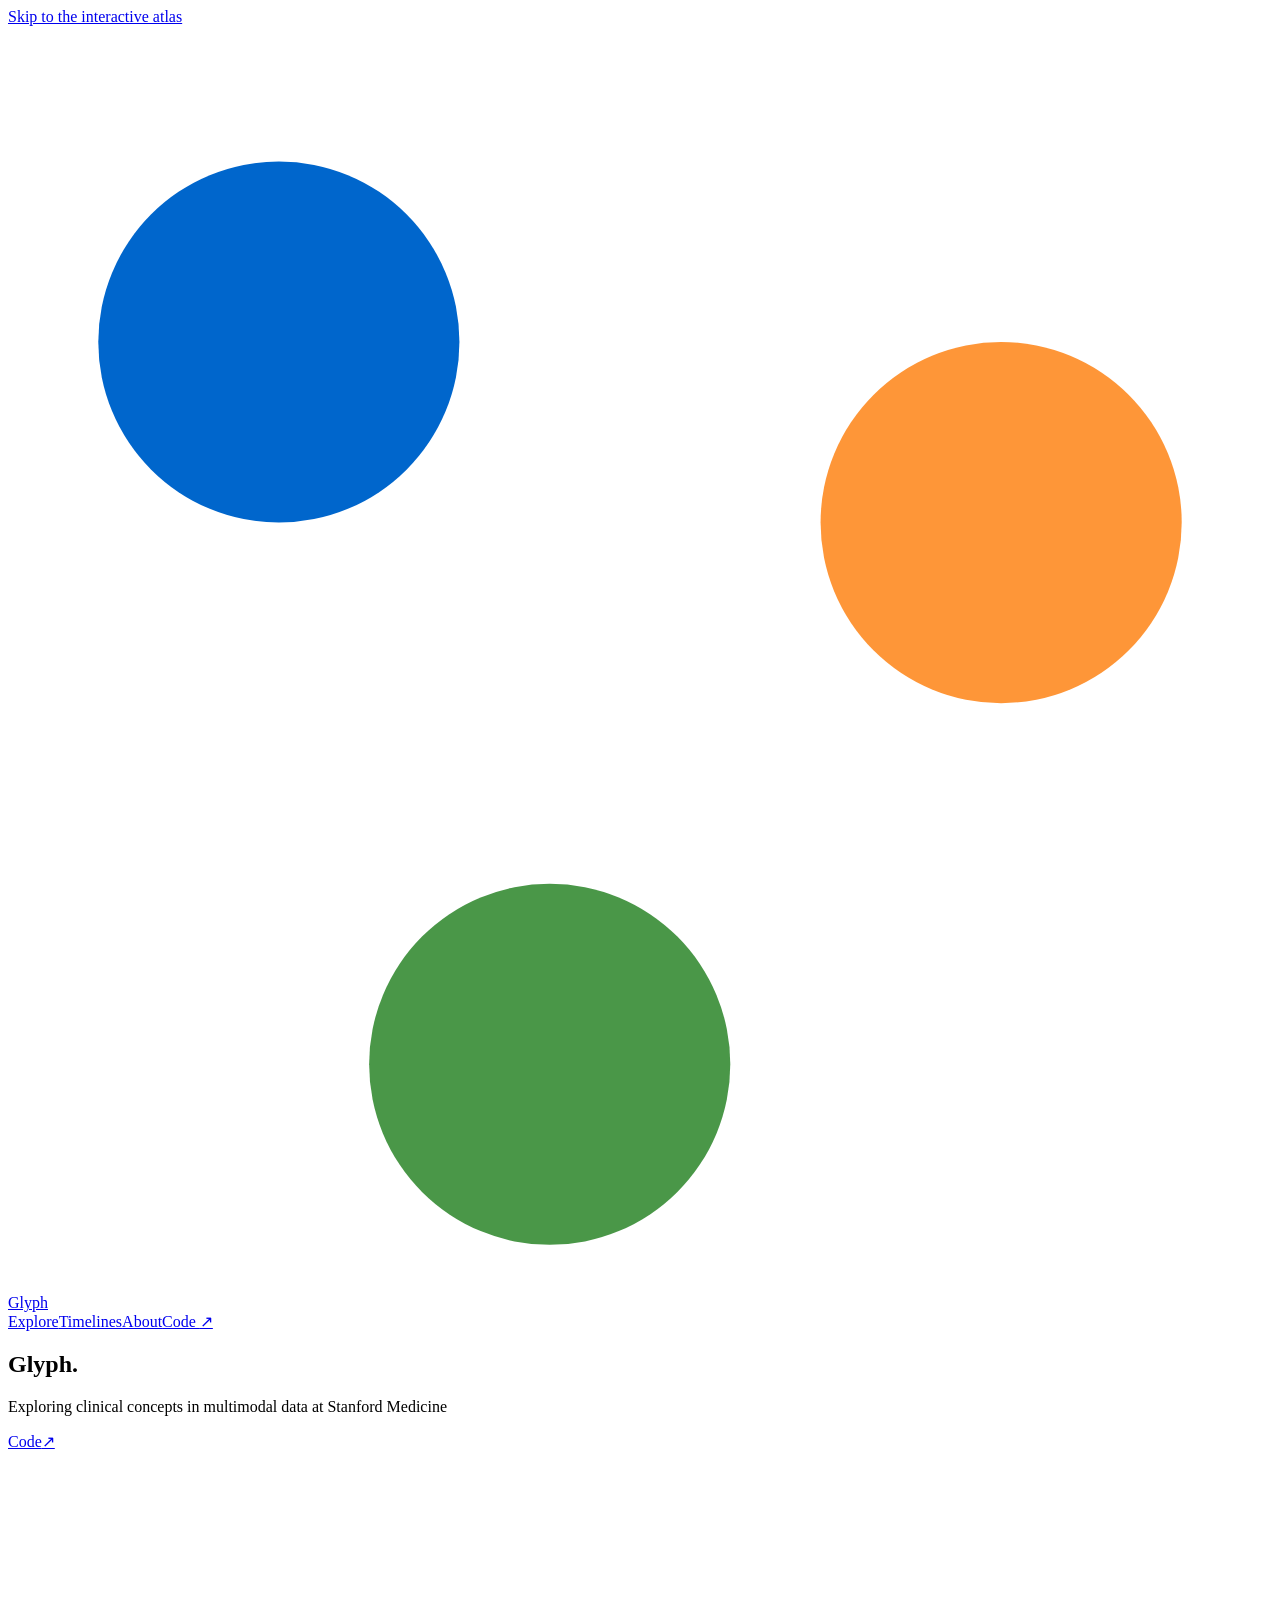
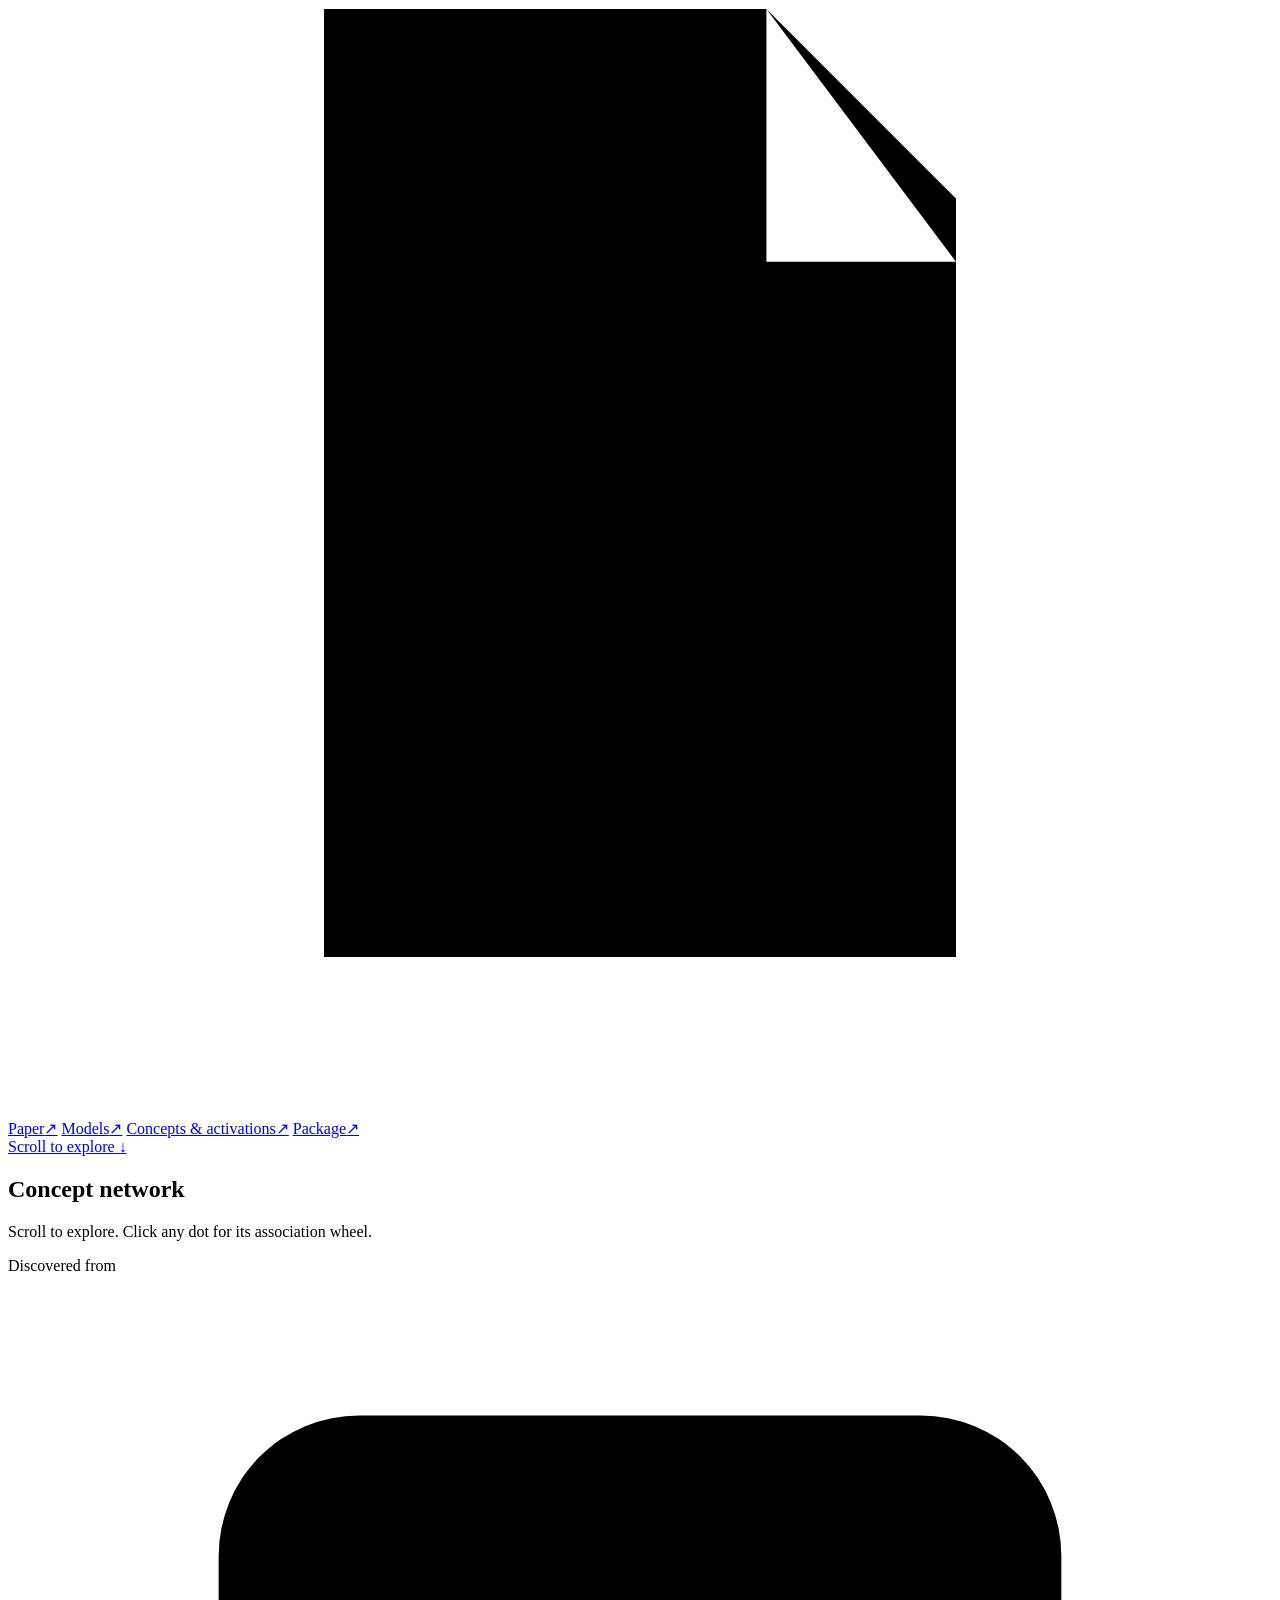
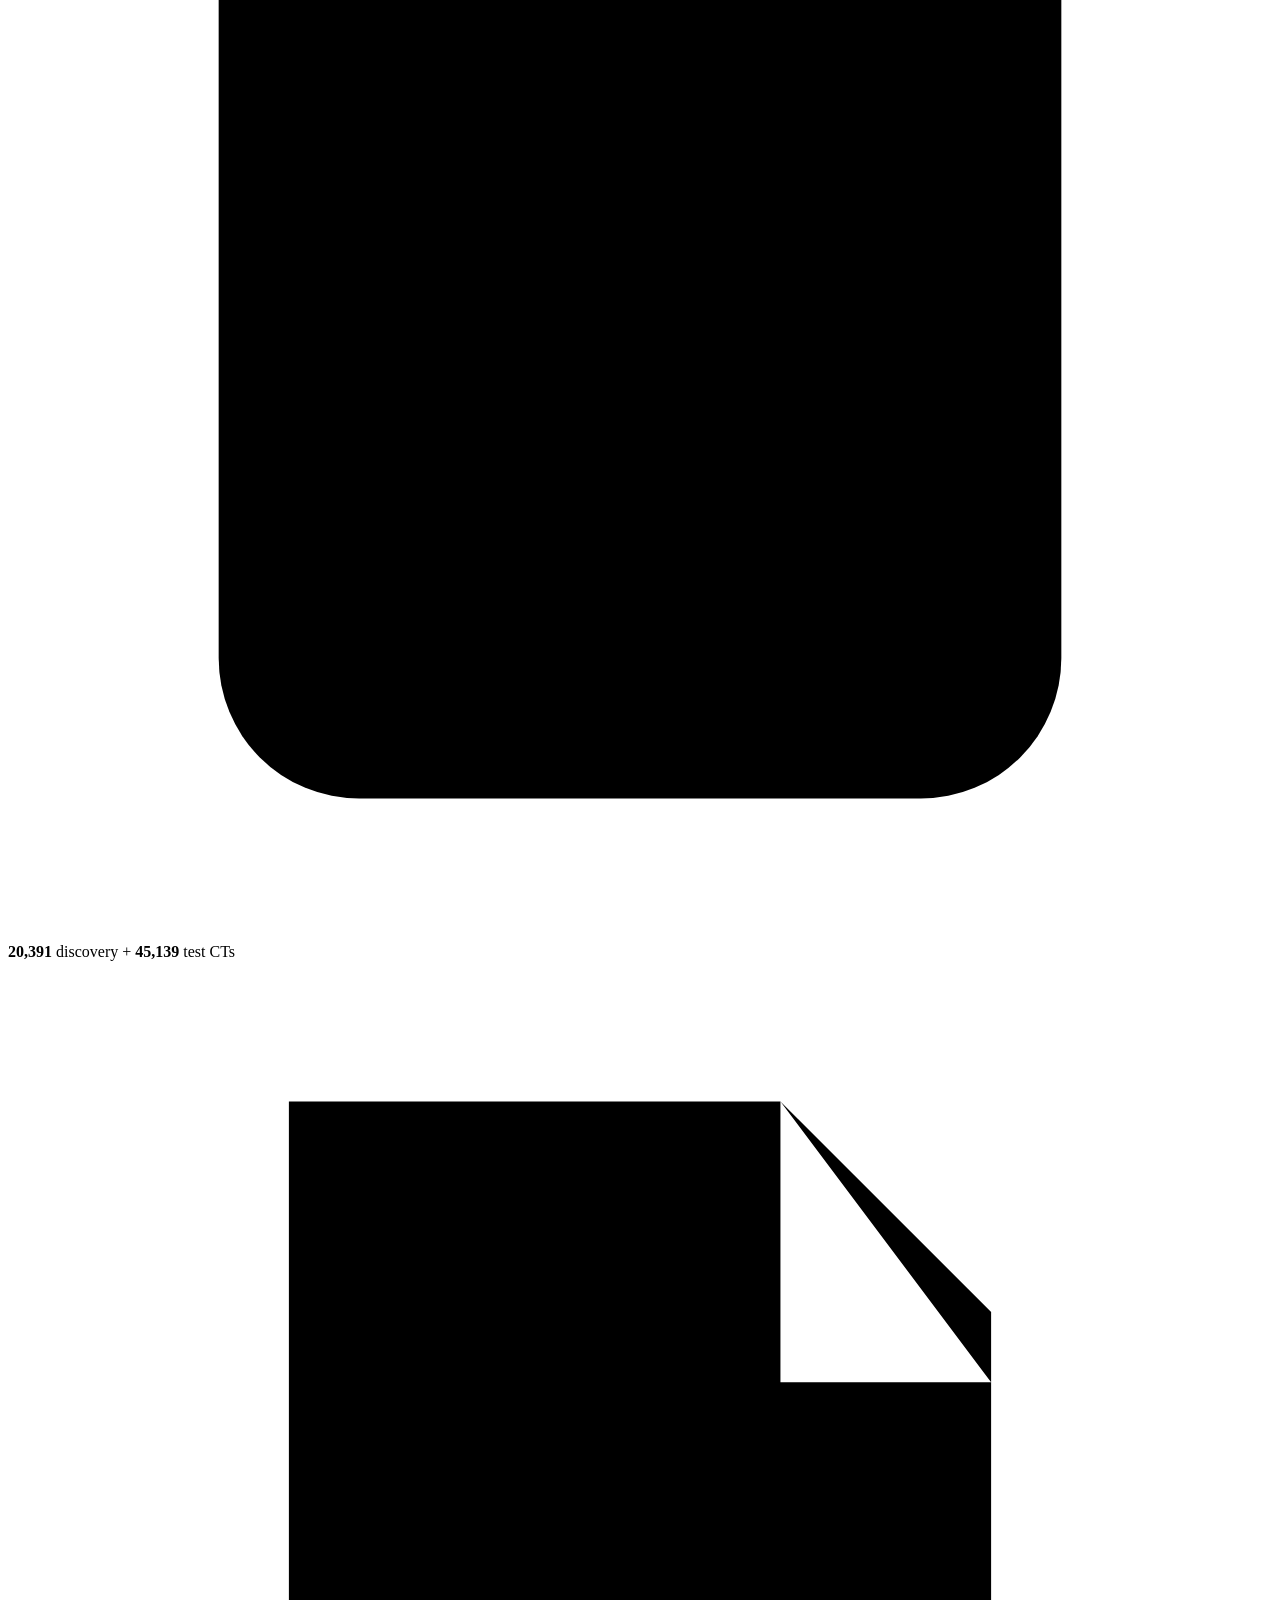
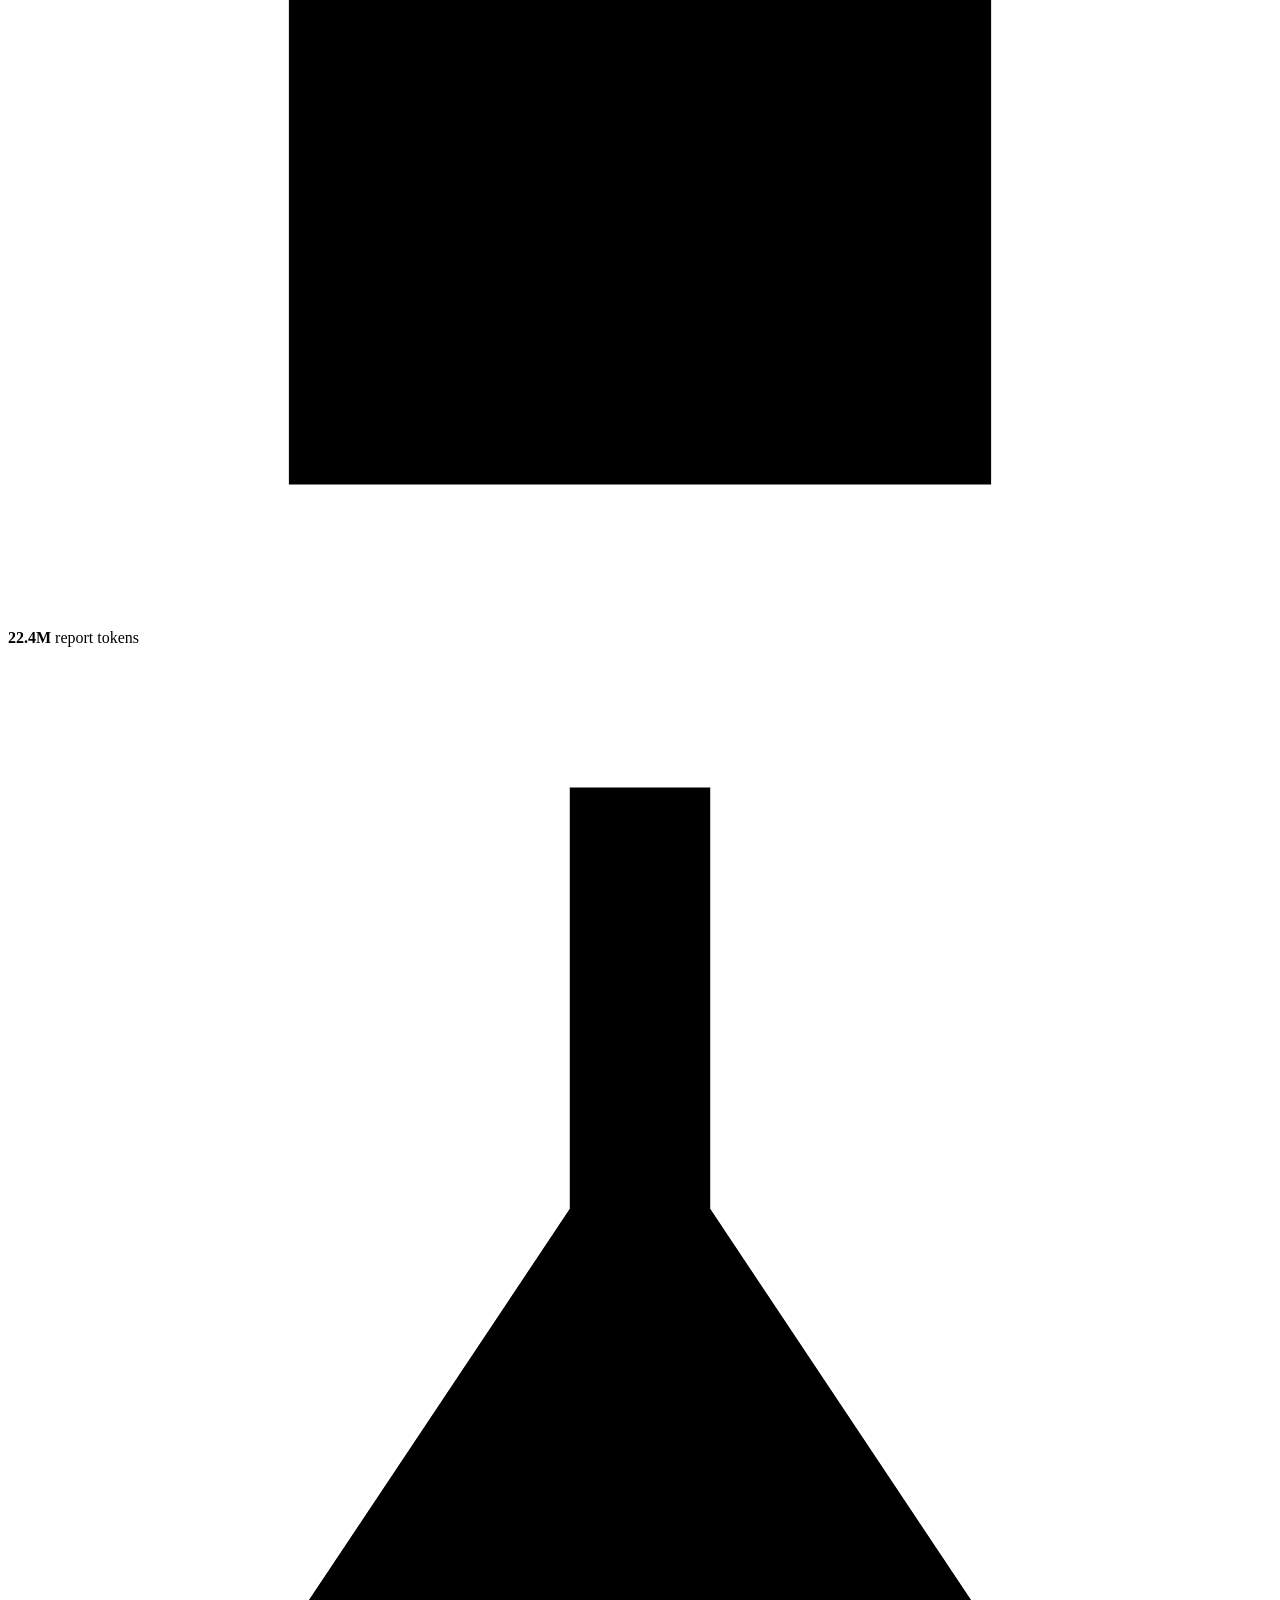
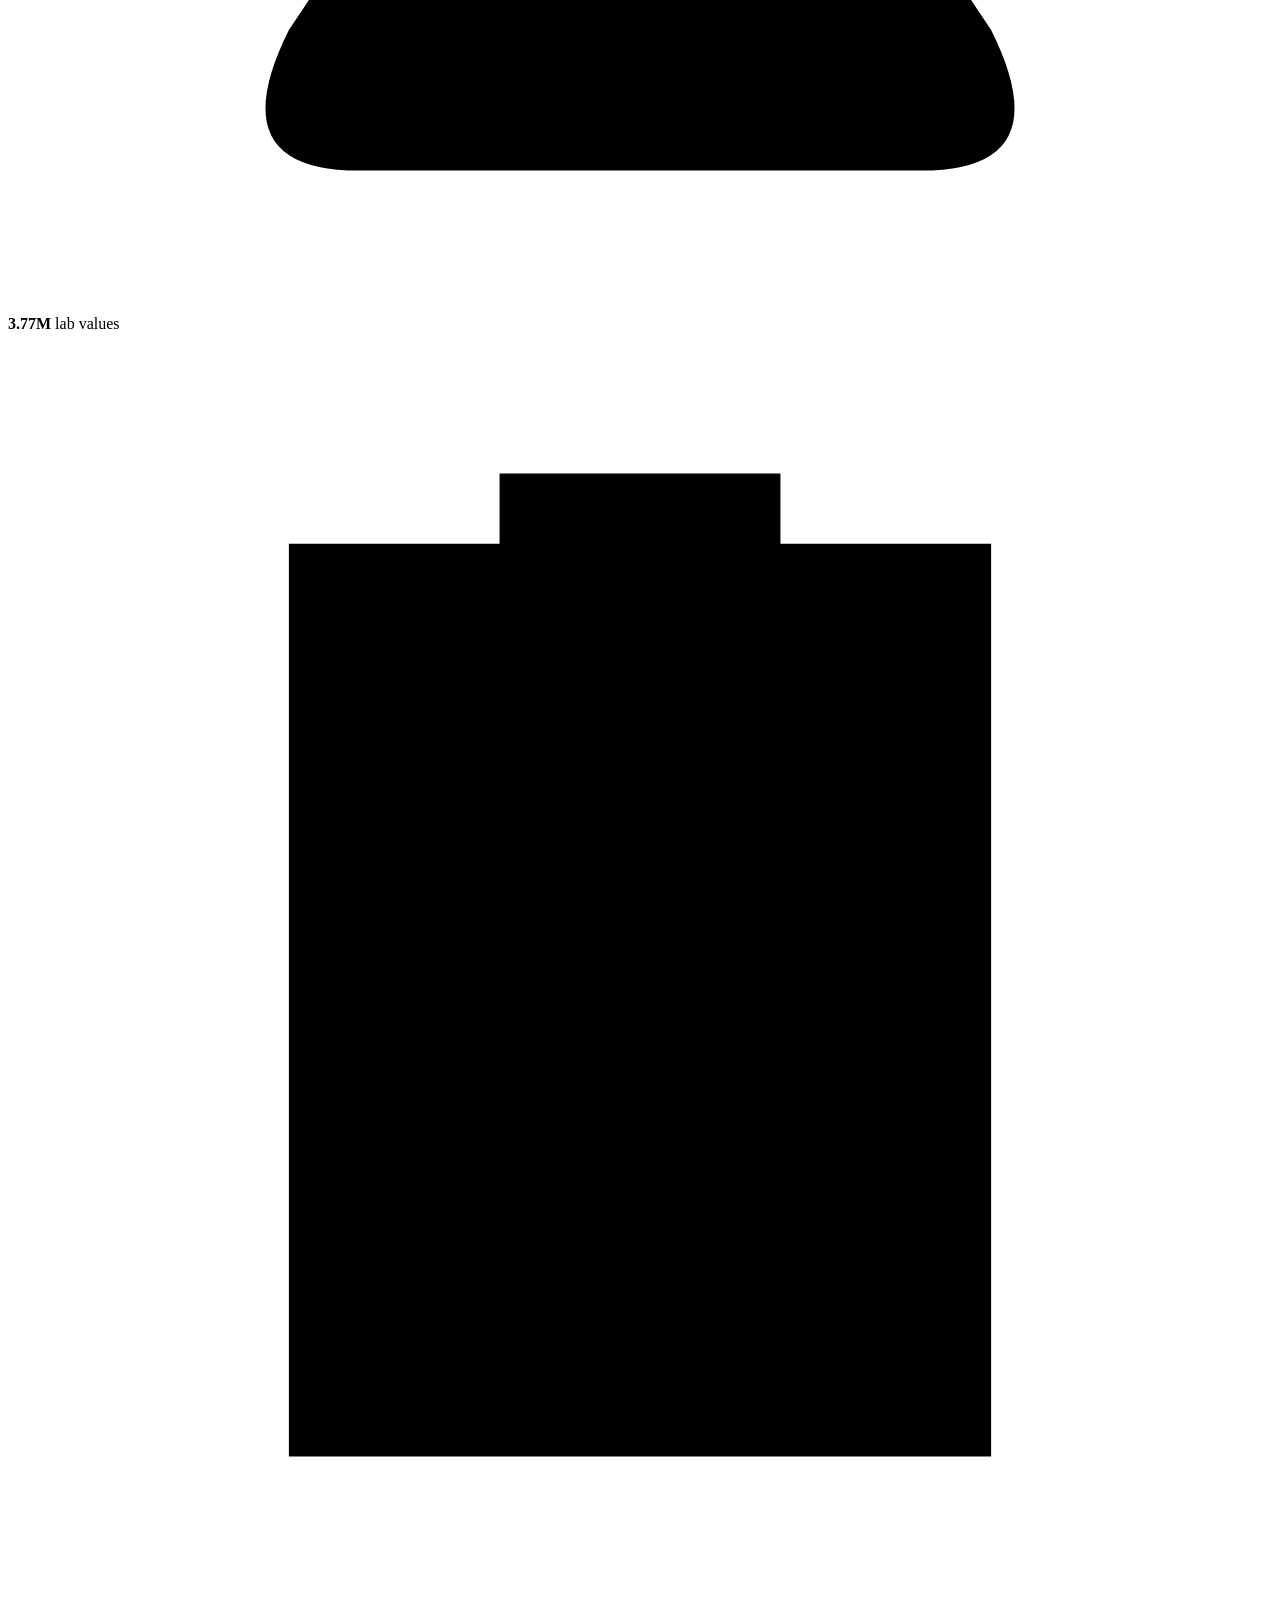
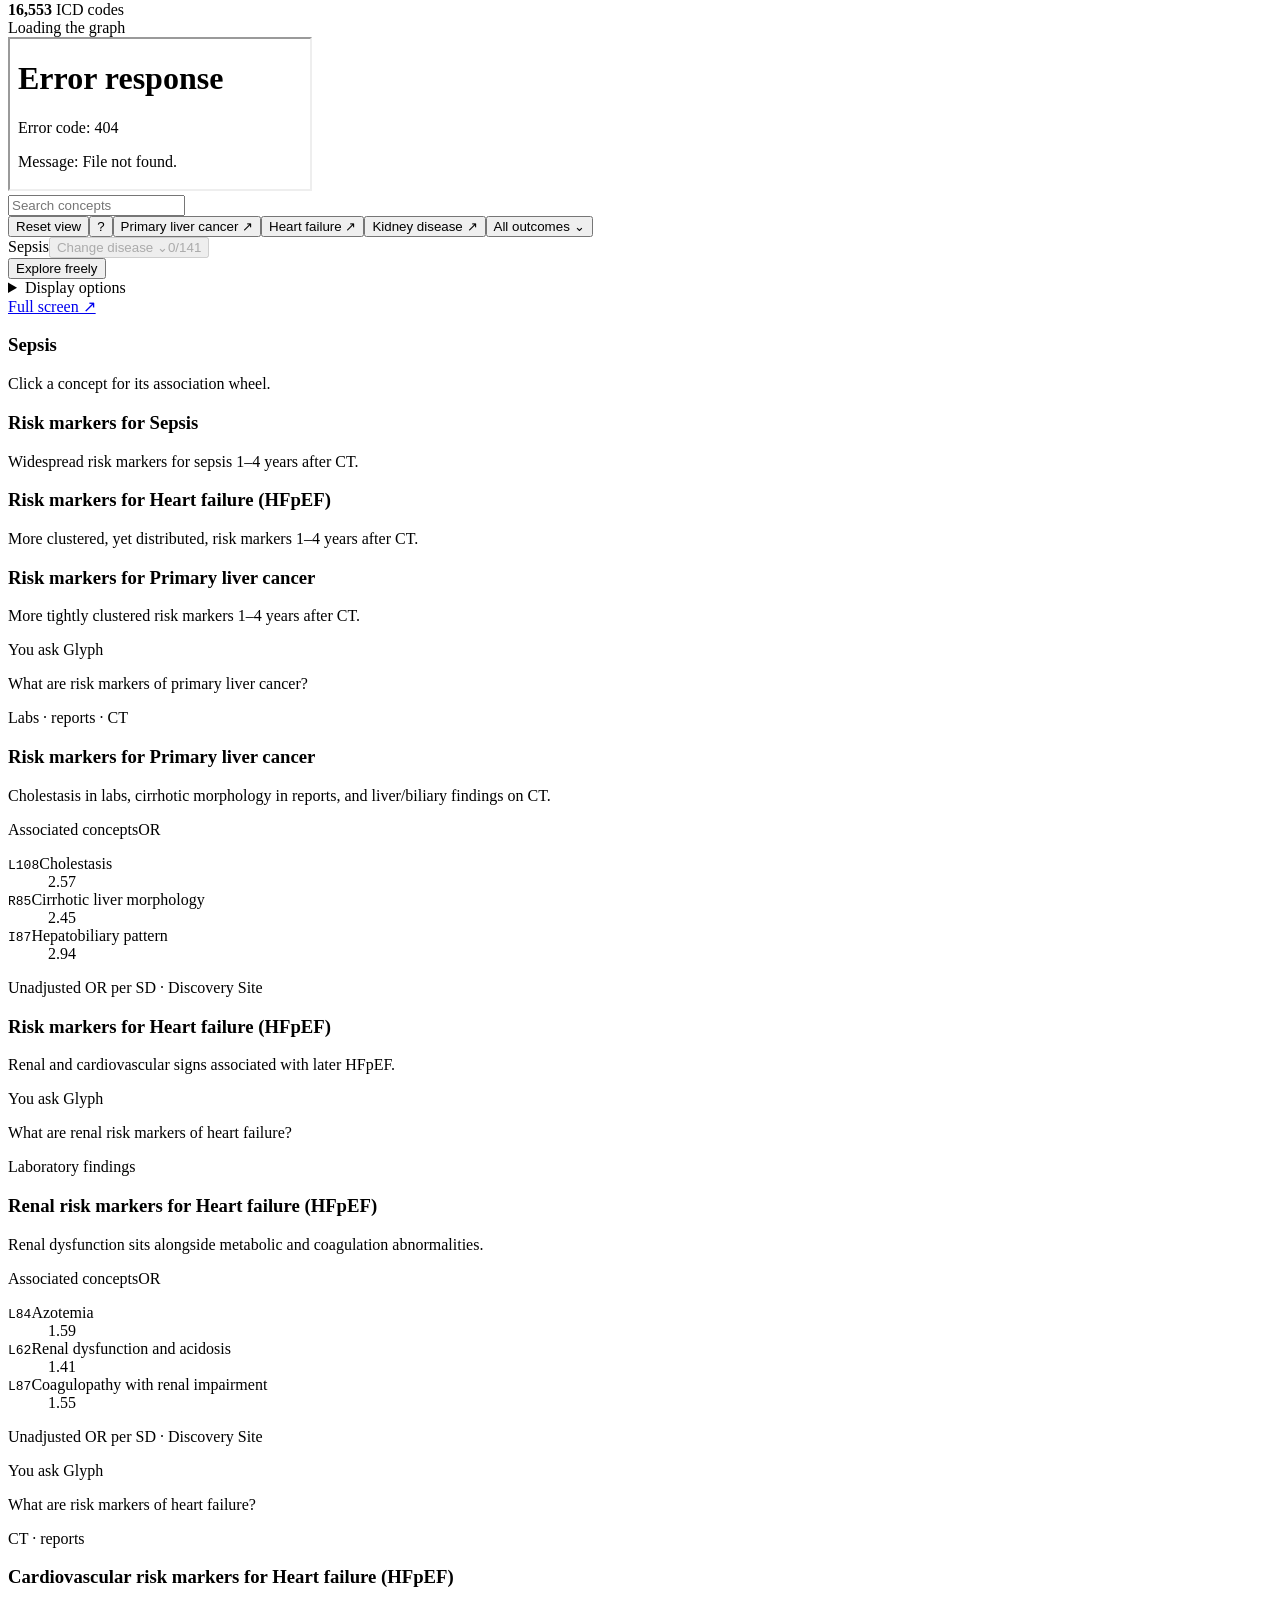
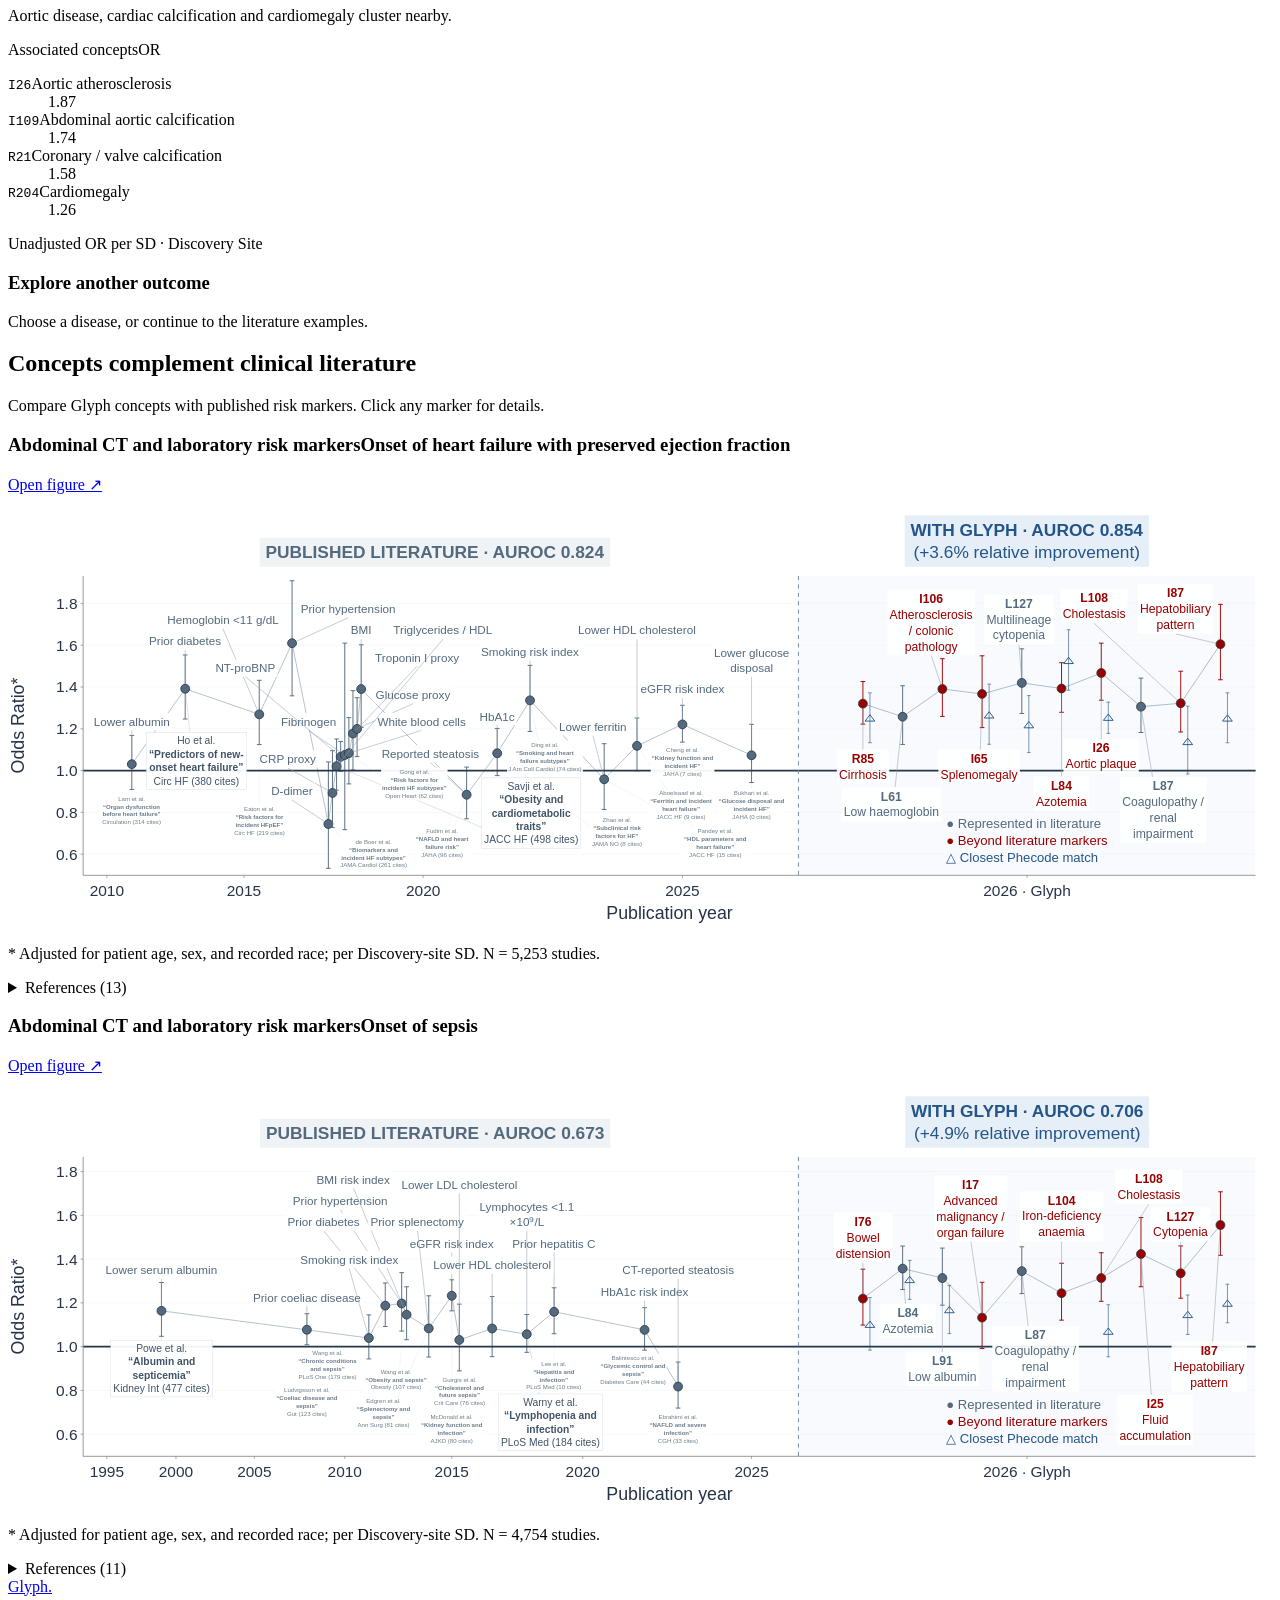
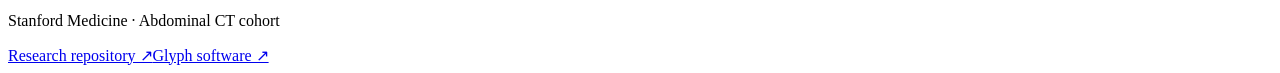
==== commit 5af8945a: "Remove outdated research material from the site" ====
--- a/docs/index.html
+++ b/docs/index.html
@@ -86,6 +86,6 @@
 <dialog id="timeline-detail" aria-labelledby="timeline-detail-title"><button id="timeline-close" type="button" aria-label="Close details">×</button><div id="timeline-detail-body"></div></dialog><div id="timeline-tooltip" role="tooltip" hidden></div><script type="application/json" id="timeline-points">{"hfpef-2-0":{"kind":"literature","marker":"albumin_lower","label":"Lower albumin","or_sd":1.030640806621939,"lo":0.9093695872070754,"hi":1.1680844479709211,"p":0.6365497556800497,"q":0.7662542513515331,"url":"https://pubmed.ncbi.nlm.nih.gov/21670229/","title":"Cardiac dysfunction and noncardiac dysfunction as precursors of heart failure with reduced and preserved ejection fraction in the community.","note":"Lam et al. prospectively tested continuous serum albumin among noncardiac measures and repeated models for HFpEF. Albumin was null for overall HF and not retained as a HFpEF predictor; include this prior investigated null comparator. Local acute-care CT cohort has substantially lower albumin than the ambulatory source. No false claim of a positive published HFpEF albumin effect.","rule":{"summary":"Continuous inverse serum albumin: score = −serum albumin.","encoding":"albumin_lower = -c.albumin","source_note":"Lam et al. prospectively tested continuous serum albumin among noncardiac measures and repeated models for HFpEF. Albumin was null for overall HF and not retained as a HFpEF predictor; include this prior investigated null comparator. Local acute-care CT cohort has substantially lower albumin than the ambulatory source. No false claim of a positive published HFpEF albumin effect.","source_sha256":"ca0e47381f15f3b28c4de145fc818019941ec719fe83783b44c9973952242f62"}},"hfpef-3-0":{"kind":"literature","marker":"diabetes","label":"Prior diabetes","or_sd":1.3914678937722118,"lo":1.246599754820206,"hi":1.5531712499639676,"p":3.873011253505489e-09,"q":2.9744726426922163e-08,"url":"https://pubmed.ncbi.nlm.nih.gov/23271790/","title":"Predictors of new-onset heart failure: differences in preserved versus reduced ejection fraction.","note":"Pre-CT diabetes Phecode history proxies source diabetes ascertainment. Ho et al. reported incident HFpEF (EF>45%), not just overall HF. Local first-coded HFpEF is not adjudicated EF.","rule":{"summary":"Pre-CT diagnosis history matching Phecode 250, including descendants.","encoding":"diabetes = hist('250')\n\ndef hist(code):\n    cols = [k for k in p if k == 'P_' + code or k.startswith('P_' + code + '.')]\n    if not cols:\n        raise ValueError('No supported history ' + code)\n    return p[cols].max(axis=1).to_numpy(float)","source_note":"Pre-CT diabetes Phecode history proxies source diabetes ascertainment. Ho et al. reported incident HFpEF (EF>45%), not just overall HF. Local first-coded HFpEF is not adjudicated EF.","source_sha256":"ca0e47381f15f3b28c4de145fc818019941ec719fe83783b44c9973952242f62"}},"hfpef-4-0":{"kind":"literature","marker":"anemia_lt11","label":"Hemoglobin <11","or_sd":1.268945277805248,"lo":1.1244648146665173,"hi":1.4319897759911522,"p":0.000112455177733,"q":0.0003979980483822,"url":"https://pubmed.ncbi.nlm.nih.gov/27682440/","title":"Risk Factors for Incident Hospitalized Heart Failure With Preserved Versus Reduced Ejection Fraction in a Multiracial Cohort of Postmenopausal Women.","note":"Exact source anemia threshold hemoglobin <11 g/dL, verified in Table1; NOT the generic WHO threshold. Measured most recent pre-CT hemoglobin. Source population postmenopausal women; local cohort broader.","rule":{"summary":"Hemoglobin < 11 g/dL is encoded as 1; otherwise 0. Unavailable measurements remain missing.","encoding":"anemia_lt11 = indicator(c.hemoglobin.to_numpy(), 11)\n\ndef indicator(v, threshold):\n    return np.where(np.isfinite(v), (v < threshold).astype(float), np.nan)","source_note":"Exact source anemia threshold hemoglobin <11 g/dL, verified in Table1; NOT the generic WHO threshold. Measured most recent pre-CT hemoglobin. Source population postmenopausal women; local cohort broader.","source_sha256":"ca0e47381f15f3b28c4de145fc818019941ec719fe83783b44c9973952242f62"}},"hfpef-5-0":{"kind":"literature","marker":"hypertension","label":"Prior hypertension","or_sd":1.6095318070301827,"lo":1.3576468386011362,"hi":1.908149132885756,"p":4.2267261065105094e-08,"q":2.7278366805042615e-07,"url":"https://pubmed.ncbi.nlm.nih.gov/27682440/","title":"Risk Factors for Incident Hospitalized Heart Failure With Preserved Versus Reduced Ejection Fraction in a Multiracial Cohort of Postmenopausal Women.","note":"Strictly pre-CT essential-hypertension history proxies source measured BP >=140/90 or antihypertensive treatment. Source cohort was postmenopausal women; local cohort includes both sexes and younger adults.","rule":{"summary":"Pre-CT diagnosis history matching Phecode 401.1, including descendants.","encoding":"hypertension = hist('401.1')\n\ndef hist(code):\n    cols = [k for k in p if k == 'P_' + code or k.startswith('P_' + code + '.')]\n    if not cols:\n        raise ValueError('No supported history ' + code)\n    return p[cols].max(axis=1).to_numpy(float)","source_note":"Strictly pre-CT essential-hypertension history proxies source measured BP >=140/90 or antihypertensive treatment. Source cohort was postmenopausal women; local cohort includes both sexes and younger adults.","source_sha256":"ca0e47381f15f3b28c4de145fc818019941ec719fe83783b44c9973952242f62"}},"hfpef-6-0":{"kind":"literature","marker":"ddimer_log","label":"D-dimer","or_sd":0.7443965765845323,"lo":0.5321863695899494,"hi":1.0412259593527862,"p":0.084705372773549,"q":0.1498933785485844,"url":"https://pubmed.ncbi.nlm.nih.gov/29322198/","title":"Association of Cardiovascular Biomarkers With Incident Heart Failure With Preserved and Reduced Ejection Fraction.","note":"Source natural-log D-dimer was not associated with HFpEF after full adjustment. Use only explicitly FEU assays, harmonized to ng/mL; nonpositive exact values floor at1 ng/mL before log. Different clinical assay calibration from research measurements.","rule":{"summary":"Natural logarithm of D-dimer (FEU); finite values below 1 are floored at that value.","encoding":"ddimer_log = log_value('ddimer_feu', 1)\n\ndef log_value(key, floor=None):\n    v = c.get(key, pd.Series(np.nan, index=c.index)).to_numpy(float)\n    if floor is None:\n        v = np.where(v > 0, v, np.nan)\n    else:\n        v = np.where(np.isfinite(v), np.maximum(v, floor), np.nan)\n    return np.log(v)","source_note":"Source natural-log D-dimer was not associated with HFpEF after full adjustment. Use only explicitly FEU assays, harmonized to ng/mL; nonpositive exact values floor at1 ng/mL before log. Different clinical assay calibration from research measurements.","source_sha256":"ca0e47381f15f3b28c4de145fc818019941ec719fe83783b44c9973952242f62"}},"hfpef-7-0":{"kind":"literature","marker":"crp_log_proxy","label":"CRP proxy","or_sd":0.8929989076948206,"lo":0.7280835524868007,"hi":1.0952685944084688,"p":0.2773038487460919,"q":0.3973308877555943,"url":"https://pubmed.ncbi.nlm.nih.gov/29322198/","title":"Association of Cardiovascular Biomarkers With Incident Heart Failure With Preserved and Reduced Ejection Fraction.","note":"Natural-log routine CRP mg/L proxies source hsCRP. Original HFpEF fully adjusted association was null under the source multiplicity threshold. Routine CRP and hsCRP differ in sensitivity and population indication.","rule":{"summary":"Natural logarithm of routine CRP; nonpositive measurements remain missing.","encoding":"crp_log_proxy = log_value('crp_raw')\n\ndef log_value(key, floor=None):\n    v = c.get(key, pd.Series(np.nan, index=c.index)).to_numpy(float)\n    if floor is None:\n        v = np.where(v > 0, v, np.nan)\n    else:\n        v = np.where(np.isfinite(v), np.maximum(v, floor), np.nan)\n    return np.log(v)","source_note":"Natural-log routine CRP mg/L proxies source hsCRP. Original HFpEF fully adjusted association was null under the source multiplicity threshold. Routine CRP and hsCRP differ in sensitivity and population indication.","source_sha256":"ca0e47381f15f3b28c4de145fc818019941ec719fe83783b44c9973952242f62"}},"hfpef-8-0":{"kind":"literature","marker":"tg_hdl_log","label":"Triglycerides / HDL","or_sd":1.021206544200394,"lo":0.9060511853137144,"hi":1.1509976730030178,"p":0.7310232716946632,"q":0.8467961880263972,"url":"https://pubmed.ncbi.nlm.nih.gov/30007554/","title":"The Association of Obesity and Cardiometabolic Traits With Incident HFpEF and HFrEF.","note":"Source Table2 used log-transformed triglyceride/HDL ratio and found no significant HFpEF association. Local fasting status is unverified and the two most recent assays need not be from the same draw; proxy retained irrespective of local significance.","rule":{"summary":"Natural logarithm of the measured triglyceride-to-HDL ratio.","encoding":"ratio = c.triglycerides.to_numpy() / c.hdl.to_numpy()\nratio = np.where(ratio > 0, np.log(ratio), np.nan)\ntg_hdl_log = ratio","source_note":"Source Table2 used log-transformed triglyceride/HDL ratio and found no significant HFpEF association. Local fasting status is unverified and the two most recent assays need not be from the same draw; proxy retained irrespective of local significance.","source_sha256":"ca0e47381f15f3b28c4de145fc818019941ec719fe83783b44c9973952242f62"}},"hfpef-9-0":{"kind":"literature","marker":"ntprobnp_log","label":"NT-proBNP","or_sd":1.0658360536187557,"lo":0.9971065547901028,"hi":1.1393030040131864,"p":0.0608253628537245,"q":0.1149530761466381,"url":"https://pubmed.ncbi.nlm.nih.gov/29322198/","title":"Association of Cardiovascular Biomarkers With Incident Heart Failure With Preserved and Reduced Ejection Fraction.","note":"de Boer et al. used natural-log natriuretic peptides, pooled after cohort standardization (NT-proBNP in three cohorts, BNP in FHS). Use dated pre-CT NT-proBNP pg/mL; only ~4% of Train measured. No substitution of post-CT assays.","rule":{"summary":"Natural logarithm of NT-proBNP; nonpositive measurements remain missing.","encoding":"ntprobnp_log = log_value('ntprobnp')\n\ndef log_value(key, floor=None):\n    v = c.get(key, pd.Series(np.nan, index=c.index)).to_numpy(float)\n    if floor is None:\n        v = np.where(v > 0, v, np.nan)\n    else:\n        v = np.where(np.isfinite(v), np.maximum(v, floor), np.nan)\n    return np.log(v)","source_note":"de Boer et al. used natural-log natriuretic peptides, pooled after cohort standardization (NT-proBNP in three cohorts, BNP in FHS). Use dated pre-CT NT-proBNP pg/mL; only ~4% of Train measured. No substitution of post-CT assays.","source_sha256":"ca0e47381f15f3b28c4de145fc818019941ec719fe83783b44c9973952242f62"}},"hfpef-10-0":{"kind":"literature","marker":"fibrinogen_log","label":"Fibrinogen","or_sd":1.0745564737785858,"lo":0.7171826543528315,"hi":1.6100105159144107,"p":0.7274143386068876,"q":0.8438885378400146,"url":"https://pubmed.ncbi.nlm.nih.gov/29322198/","title":"Association of Cardiovascular Biomarkers With Incident Heart Failure With Preserved and Reduced Ejection Fraction.","note":"Natural-log fibrinogen follows the source transformation. The source HFpEF association was suggestive, not significant at the paper Bonferroni threshold; local standard clinical fibrinogen, sparsely measured.","rule":{"summary":"Natural logarithm of fibrinogen; nonpositive measurements remain missing.","encoding":"fibrinogen_log = log_value('fibrinogen')\n\ndef log_value(key, floor=None):\n    v = c.get(key, pd.Series(np.nan, index=c.index)).to_numpy(float)\n    if floor is None:\n        v = np.where(v > 0, v, np.nan)\n    else:\n        v = np.where(np.isfinite(v), np.maximum(v, floor), np.nan)\n    return np.log(v)","source_note":"Natural-log fibrinogen follows the source transformation. The source HFpEF association was suggestive, not significant at the paper Bonferroni threshold; local standard clinical fibrinogen, sparsely measured.","source_sha256":"ca0e47381f15f3b28c4de145fc818019941ec719fe83783b44c9973952242f62"}},"hfpef-11-0":{"kind":"literature","marker":"wbc","label":"White blood cells","or_sd":1.083321649510359,"lo":0.9361897386848402,"hi":1.2535768635389009,"p":0.2825496707638826,"q":0.4040933838857762,"url":"https://pubmed.ncbi.nlm.nih.gov/30057766/","title":"Risk factors for incident heart failure with preserved or reduced ejection fraction, and valvular heart failure, in a community-based cohort.","note":"Campbell et al. prospectively evaluated continuous WCC (10^9/L); HFpEF association was univariate, not retained in the final multivariable model. Local adjusted association tests the same measured cell-count direction with common demographic adjustment.","rule":{"summary":"Continuous white blood-cell count.","encoding":"wbc = c.wbc","source_note":"Campbell et al. prospectively evaluated continuous WCC (10^9/L); HFpEF association was univariate, not retained in the final multivariable model. Local adjusted association tests the same measured cell-count direction with common demographic adjustment.","source_sha256":"ca0e47381f15f3b28c4de145fc818019941ec719fe83783b44c9973952242f62"}},"hfpef-12-0":{"kind":"literature","marker":"troponin_i_log_proxy","label":"Troponin I proxy","or_sd":1.1773431241938632,"lo":1.0027664155453506,"hi":1.3823127805219937,"p":0.0461848252612555,"q":0.0913633130353345,"url":"https://pubmed.ncbi.nlm.nih.gov/29322198/","title":"Association of Cardiovascular Biomarkers With Incident Heart Failure With Preserved and Reduced Ejection Fraction.","note":"Conventional troponin I ng/mL is an assay proxy for source high-sensitivity TnI/TnT, not an exact reproduction. Exact zeros floor at0.001 ng/mL before natural log; no threshold is borrowed across assays. Only six Tri-Valley accessions measured. The sensitivity analysis removes assay proxies.","rule":{"summary":"Natural logarithm of conventional troponin I; finite values below 0.001 are floored at that value.","encoding":"troponin_i_log_proxy = log_value('troponin_i', 0.001)\n\ndef log_value(key, floor=None):\n    v = c.get(key, pd.Series(np.nan, index=c.index)).to_numpy(float)\n    if floor is None:\n        v = np.where(v > 0, v, np.nan)\n    else:\n        v = np.where(np.isfinite(v), np.maximum(v, floor), np.nan)\n    return np.log(v)","source_note":"Conventional troponin I ng/mL is an assay proxy for source high-sensitivity TnI/TnT, not an exact reproduction. Exact zeros floor at0.001 ng/mL before natural log; no threshold is borrowed across assays. Only six Tri-Valley accessions measured. The sensitivity analysis removes assay proxies.","source_sha256":"ca0e47381f15f3b28c4de145fc818019941ec719fe83783b44c9973952242f62"}},"hfpef-13-0":{"kind":"literature","marker":"glucose_proxy","label":"Glucose proxy","or_sd":1.1995029721353925,"lo":1.0668439938983332,"hi":1.3486577122716157,"p":0.0023500107145733,"q":0.0062450111722916,"url":"https://pubmed.ncbi.nlm.nih.gov/30007554/","title":"The Association of Obesity and Cardiometabolic Traits With Incident HFpEF and HFrEF.","note":"Source modeled fasting glucose continuously. Local most recent measured pre-CT glucose has no verified fasting status; a nonfasting-assay proxy, not exact replication.","rule":{"summary":"Continuous measured glucose.","encoding":"glucose_proxy = c.glucose","source_note":"Source modeled fasting glucose continuously. Local most recent measured pre-CT glucose has no verified fasting status; a nonfasting-assay proxy, not exact replication.","source_sha256":"ca0e47381f15f3b28c4de145fc818019941ec719fe83783b44c9973952242f62"}},"hfpef-14-0":{"kind":"literature","marker":"bmi_index","label":"BMI","or_sd":1.390114542359834,"lo":1.2063561618971366,"hi":1.601863945255882,"p":5.279306012045435e-06,"q":2.413397034077913e-05,"url":"https://pubmed.ncbi.nlm.nih.gov/30007554/","title":"The Association of Obesity and Cardiometabolic Traits With Incident HFpEF and HFrEF.","note":"Ho et al. pooled four community cohorts and modeled BMI continuously per SD for incident HFpEF. Local BMI comes from source Recent BMI; its individual measurement date is unavailable. Do not claim that high BMI must be novel.","rule":{"summary":"Continuous BMI.","encoding":"bmi_index = c.bmi","source_note":"Ho et al. pooled four community cohorts and modeled BMI continuously per SD for incident HFpEF. Local BMI comes from source Recent BMI; its individual measurement date is unavailable. Do not claim that high BMI must be novel.","source_sha256":"ca0e47381f15f3b28c4de145fc818019941ec719fe83783b44c9973952242f62"}},"hfpef-15-0":{"kind":"literature","marker":"steatosis","label":"Reported steatosis","or_sd":0.88432053175531,"lo":0.7692205459571572,"hi":1.0166431551966764,"p":0.0839959636122668,"q":0.1489812934277619,"url":"https://pubmed.ncbi.nlm.nih.gov/34755544/","title":"Nonalcoholic Fatty Liver Disease and Risk of Heart Failure Among Medicare Beneficiaries.","note":"Paper defined NAFLD using inpatient/outpatient ICD claims and predicted incident HFpEF. Affirmative negation-aware index-CT report steatosis is an imaging/report proxy; alcohol-related/other etiologies and source claim frequency cannot be reproduced. No Glyph activation is used in this rule.","rule":{"summary":"Binary indicator from an affirmative, negation-aware index-CT report mention of steatosis.","encoding":"steatosis = c.steatosis","source_note":"Paper defined NAFLD using inpatient/outpatient ICD claims and predicted incident HFpEF. Affirmative negation-aware index-CT report steatosis is an imaging/report proxy; alcohol-related/other etiologies and source claim frequency cannot be reproduced. No Glyph activation is used in this rule.","source_sha256":"ca0e47381f15f3b28c4de145fc818019941ec719fe83783b44c9973952242f62"}},"hfpef-16-0":{"kind":"literature","marker":"hba1c","label":"HbA1c","or_sd":1.0828617830156126,"lo":0.9759494932326416,"hi":1.2014859880010575,"p":0.1333657842059351,"q":0.2212201344927822,"url":"https://pubmed.ncbi.nlm.nih.gov/36107422/","title":"Subclinical Risk Factors for Heart Failure With Preserved and Reduced Ejection Fraction Among Black Adults.","note":"Jia et al. used continuous measured HbA1c in JHS and reported incident HFpEF specifically. Same percent unit locally; mixed CT indications and diabetes status differ from community recruitment.","rule":{"summary":"Continuous HbA1c (%).","encoding":"hba1c = c.hba1c","source_note":"Jia et al. used continuous measured HbA1c in JHS and reported incident HFpEF specifically. Same percent unit locally; mixed CT indications and diabetes status differ from community recruitment.","source_sha256":"ca0e47381f15f3b28c4de145fc818019941ec719fe83783b44c9973952242f62"}},"hfpef-17-0":{"kind":"literature","marker":"smoking_index","label":"Smoking risk index","or_sd":1.336012883246184,"lo":1.1871789641466544,"hi":1.50350577133313,"p":1.53034404221355e-06,"q":7.438634331772192e-06,"url":"https://pubmed.ncbi.nlm.nih.gov/35680180/","title":"Cigarette Smoking, Cessation, and Risk of Heart Failure With Preserved and Reduced Ejection Fraction.","note":"All three source smoking categories: current/former/never weighted by fixed log HFpEF HRs2.28/1.31/1, verified in Table2. No category excluded or single coefficient cherry-picked. Local history is source baseline metadata; measurement dates unavailable.","rule":{"summary":"Smoking-category risk index using the fixed published category weights listed below.","encoding":"smoke = c['Smoking Hx'].fillna('').str.extract('^\\\\s*(\\\\d+)', expand=False)\nscore = np.select([smoke.isin(['1', '2']), smoke.eq('4'), smoke.eq('5')], [np.log(2.28), np.log(1.31), 0.0], default=np.nan)\nsmoking_index = score","source_note":"All three source smoking categories: current/former/never weighted by fixed log HFpEF HRs2.28/1.31/1, verified in Table2. No category excluded or single coefficient cherry-picked. Local history is source baseline metadata; measurement dates unavailable.","source_sha256":"ca0e47381f15f3b28c4de145fc818019941ec719fe83783b44c9973952242f62"}},"hfpef-18-0":{"kind":"literature","marker":"ferritin_lower_log","label":"Lower ferritin","or_sd":0.9583515291070857,"lo":0.8137633645140289,"hi":1.128629886023894,"p":0.6101794204904358,"q":0.7450203417116927,"url":"https://pubmed.ncbi.nlm.nih.gov/38206230/","title":"Plasma Ferritin Levels, Incident Heart Failure, and Cardiac Structure and Function: The ARIC Study.","note":"Paper used inverse log2 ferritin measured by a SomaScan aptamer in adults without baseline anemia. Clinical ferritin ng/mL is an assay proxy; local cohort retains anemia per the agreed common risk set. Inverse natural log has identical per-SD values to inverse log2.","rule":{"summary":"Negative natural logarithm: score = −ln(ferritin); nonpositive measurements are unavailable.","encoding":"ferritin_lower_log = -log_value('ferritin')\n\ndef log_value(key, floor=None):\n    v = c.get(key, pd.Series(np.nan, index=c.index)).to_numpy(float)\n    if floor is None:\n        v = np.where(v > 0, v, np.nan)\n    else:\n        v = np.where(np.isfinite(v), np.maximum(v, floor), np.nan)\n    return np.log(v)","source_note":"Paper used inverse log2 ferritin measured by a SomaScan aptamer in adults without baseline anemia. Clinical ferritin ng/mL is an assay proxy; local cohort retains anemia per the agreed common risk set. Inverse natural log has identical per-SD values to inverse log2.","source_sha256":"ca0e47381f15f3b28c4de145fc818019941ec719fe83783b44c9973952242f62"}},"hfpef-19-0":{"kind":"literature","marker":"hdl_lower","label":"Lower HDL cholesterol","or_sd":1.1183319601394746,"lo":0.9992904190571734,"hi":1.251554452257631,"p":0.0514625287791881,"q":0.1003127464528336,"url":"https://pubmed.ncbi.nlm.nih.gov/38752934/","title":"Association of High-Density Lipoprotein Parameters and Risk of Heart Failure: A Multicohort Analysis.","note":"Source multicohort study evaluated HDL-C as well as NMR particle metrics; HDL-C was null after adjustment. Clinical HDL-C is available; HDL particle size/concentration are not. Include the null HDL-C comparator, not a substitute claim about particles.","rule":{"summary":"Continuous inverse HDL cholesterol: score = −HDL cholesterol.","encoding":"hdl_lower = -c.hdl","source_note":"Source multicohort study evaluated HDL-C as well as NMR particle metrics; HDL-C was null after adjustment. Clinical HDL-C is available; HDL particle size/concentration are not. Include the null HDL-C comparator, not a substitute claim about particles.","source_sha256":"ca0e47381f15f3b28c4de145fc818019941ec719fe83783b44c9973952242f62"}},"hfpef-20-0":{"kind":"literature","marker":"egfr_index","label":"eGFR risk index","or_sd":1.2210183869544526,"lo":1.136016051275942,"hi":1.312381017509683,"p":5.831616657276208e-08,"q":3.615363053376783e-07,"url":"https://pubmed.ncbi.nlm.nih.gov/39996449/","title":"Association of Kidney Function With Incident Heart Failure: An Analysis of the Women's Health Initiative.","note":"CKD-EPI2021 race-free creatinine equation; all four source categories <45/45–59/60–89/>=90 weighted by fixed HFpEF log HRs2.80/1.51/1.07/1 from Table3. Source postmenopausal women; local both sexes. No middle eGFR category is discarded.","rule":{"summary":"eGFR-category risk index using the published equation, categories and fixed weights listed below.","encoding":"female = c.Gender.eq('Female').to_numpy()\nknown = c.Gender.isin(['Female', 'Male']).to_numpy()\nscr = c.creatinine.to_numpy()\nage = c.age.to_numpy()\nk = np.where(female, 0.7, 0.9)\nalpha = np.where(female, -0.241, -0.302)\negfr = 142 * np.minimum(scr / k, 1) ** alpha * np.maximum(scr / k, 1) ** (-1.2) * 0.9938 ** age * np.where(female, 1.012, 1)\negfr[~known | ~np.isfinite(age) | (age < 18)] = np.nan\nrenal = np.select([egfr < 45, egfr < 60, egfr < 90], [np.log(2.8), np.log(1.51), np.log(1.07)], default=0.0)\negfr_index = np.where(np.isfinite(egfr), renal, np.nan)","source_note":"CKD-EPI2021 race-free creatinine equation; all four source categories <45/45–59/60–89/>=90 weighted by fixed HFpEF log HRs2.80/1.51/1.07/1 from Table3. Source postmenopausal women; local both sexes. No middle eGFR category is discarded.","source_sha256":"ca0e47381f15f3b28c4de145fc818019941ec719fe83783b44c9973952242f62"}},"hfpef-21-0":{"kind":"literature","marker":"egdr_lower_proxy","label":"Lower glucose disposal","or_sd":1.0730062978996575,"lo":0.94267640305798,"hi":1.2213549756814213,"p":0.286199459610074,"q":0.4072041407817021,"url":"https://pubmed.ncbi.nlm.nih.gov/42089175/","title":"Glucose Disposal Rate: A Novel Measure of Insulin Resistance Associated With Myocardial Fibrosis and Incident Heart Failure.","note":"Published formula eGDR=19.02−0.22*BMI−3.26*hypertension−0.61*HbA1c(%), independently verified in Methods. Local pre-CT hypertension code proxies the source BP>=130/80 or medication definition; no local outcome-fitted formula weights. Retain only cases with BMI/HbA1c, then common Train mean + missing flag for uncovered accessions.","rule":{"summary":"Negative estimated glucose-disposal rate: −(19.02 − 0.22×BMI − 3.26×prior hypertension − 0.61×HbA1c).","encoding":"egdr = 19.02 - 0.22 * c.bmi.to_numpy() - 3.26 * hist('401.1') - 0.61 * c.hba1c.to_numpy()\negdr_lower_proxy = -egdr\n\ndef hist(code):\n    cols = [k for k in p if k == 'P_' + code or k.startswith('P_' + code + '.')]\n    if not cols:\n        raise ValueError('No supported history ' + code)\n    return p[cols].max(axis=1).to_numpy(float)","source_note":"Published formula eGDR=19.02−0.22*BMI−3.26*hypertension−0.61*HbA1c(%), independently verified in Methods. Local pre-CT hypertension code proxies the source BP>=130/80 or medication definition; no local outcome-fitted formula weights. Retain only cases with BMI/HbA1c, then common Train mean + missing flag for uncovered accessions.","source_sha256":"ca0e47381f15f3b28c4de145fc818019941ec719fe83783b44c9973952242f62"}},"hfpef-22-0":{"kind":"glyph","marker":"R85","label":"R85 Cirrhotic morphology / varices","or_sd":1.3202662864957615,"lo":1.2223154529203089,"hi":1.42606645697946,"p":1.6170597078032325e-12,"q":2.0030675090207784e-11,"novelty":"candidate"},"hfpef-23-0":{"kind":"phecode","marker":"P_571.51","label":"Closest Phecode match: Prior cirrhosis","or_sd":1.2468231268983927,"lo":1.133165096473247,"hi":1.371881215373622,"p":6.085262194623587e-06},"hfpef-24-0":{"kind":"glyph","marker":"L61","label":"L61 Low hemoglobin and/or hematocrit.","or_sd":1.2576663918361672,"lo":1.125063016688737,"hi":1.405898807170379,"p":5.510099527224241e-05,"q":0.0002054250697528,"novelty":"rediscovery"},"hfpef-25-0":{"kind":"glyph","marker":"I106","label":"I106 The presence of both atherosclerotic disease and colonic pathology.","or_sd":1.390436689423424,"lo":1.259231262182311,"hi":1.53531304801331,"p":7.125961479163279e-11,"q":6.7564671802437e-10,"novelty":"candidate"},"hfpef-26-0":{"kind":"glyph","marker":"I65","label":"I65 Splenomegaly","or_sd":1.3666541107749768,"lo":1.2056477432863113,"hi":1.549161825167204,"p":1.0385870370404708e-06,"q":5.389424624642443e-06,"novelty":"candidate"},"hfpef-27-0":{"kind":"phecode","marker":"P_579.2","label":"Closest Phecode match: Prior splenomegaly","or_sd":1.2616077735539422,"lo":1.12589629709809,"hi":1.413677421618758,"p":6.278035074615009e-05},"hfpef-28-0":{"kind":"glyph","marker":"L127","label":"L127 Multi-lineage cytopenia","or_sd":1.4195327055371116,"lo":1.2733429506900875,"hi":1.582506190494434,"p":2.653400442919017e-10,"q":2.2896758878222526e-09,"novelty":"rediscovery"},"hfpef-29-0":{"kind":"phecode","marker":"P_284.1","label":"Closest Phecode match: Prior pancytopenia","or_sd":1.2147305650688418,"lo":1.085990334024356,"hi":1.358732485439759,"p":0.0006660959390951},"hfpef-30-0":{"kind":"glyph","marker":"L84","label":"L84 Azotemia","or_sd":1.3925556237021195,"lo":1.2790004109672204,"hi":1.5161927615315676,"p":2.3470576824275355e-14,"q":4.005645111342994e-13,"novelty":"candidate"},"hfpef-31-0":{"kind":"phecode","marker":"P_790.6","label":"Closest Phecode match: Other abnormal blood chemistry","or_sd":1.522172404747529,"lo":1.3842572795928805,"hi":1.6738281704802185,"p":4.3112526347321444e-18},"hfpef-32-0":{"kind":"glyph","marker":"I26","label":"I26 Aortic atherosclerosis","or_sd":1.4668422555141931,"lo":1.336642929285644,"hi":1.6097239998956796,"p":6.566753337882478e-16,"q":1.400907378748262e-14,"novelty":"candidate"},"hfpef-33-0":{"kind":"phecode","marker":"P_440.9","label":"Closest Phecode match: Prior aortic atherosclerosis","or_sd":1.250424698628516,"lo":1.177668033800864,"hi":1.3276762908252662,"p":2.7363702985554775e-13},"hfpef-34-0":{"kind":"glyph","marker":"L87","label":"L87 Coagulopathy with reactive thrombocytosis and renal impairment","or_sd":1.305702499550483,"lo":1.181983915229715,"hi":1.4423707424149217,"p":1.5059728359398768e-07,"q":8.631247298521085e-07,"novelty":"rediscovery"},"hfpef-35-0":{"kind":"glyph","marker":"L108","label":"L108 Cholestasis","or_sd":1.322126876964938,"lo":1.1846527127397668,"hi":1.4755543628903578,"p":6.1990028587704e-07,"q":3.2833339279556326e-06,"novelty":"candidate"},"hfpef-36-0":{"kind":"phecode","marker":"P_70.9","label":"Closest Phecode match: Prior hepatitis NOS","or_sd":1.1343731728352435,"lo":0.9834994710953272,"hi":1.3083916494791603,"p":0.0833678887498721},"hfpef-37-0":{"kind":"glyph","marker":"I87","label":"I87 Gallbladder / liver morphology","or_sd":1.604757010066599,"lo":1.4344606681975836,"hi":1.7952705978294383,"p":1.4166159850283763e-16,"q":3.499790252041752e-15,"novelty":"candidate","interpretation":"Hepatobiliary pattern correlated with a surgically absent gallbladder.","interpretation_source":"Revised interpretation"},"hfpef-38-0":{"kind":"phecode","marker":"P_571.51","label":"Closest Phecode match: Prior cirrhosis","or_sd":1.2468231268983927,"lo":1.133165096473247,"hi":1.371881215373622,"p":6.085262194623587e-06},"sepsis-2-0":{"kind":"literature","marker":"albumin_lower","label":"Lower serum albumin","or_sd":1.1635691405065425,"lo":1.047154487055768,"hi":1.2929258877033587,"p":0.0048527216540034,"q":0.0122595073364296,"url":"https://pubmed.ncbi.nlm.nih.gov/10027947/","title":"Septicemia in dialysis patients: incidence, risk factors, and prognosis.","note":"Original abstract establishes low albumin and subsequent septicemia in hemodialysis; continuous inverse albumin direction test locally. Original category threshold not primary-text verified, so do not label this as an exact threshold reproduction.","rule":{"summary":"Continuous inverse serum albumin: score = −serum albumin.","encoding":"albumin_lower = -c.albumin","source_note":"Original abstract establishes low albumin and subsequent septicemia in hemodialysis; continuous inverse albumin direction test locally. Original category threshold not primary-text verified, so do not label this as an exact threshold reproduction.","source_sha256":"655b626367f7b114d2a3c36c294987bce7a48c18c8a6c22074dec54376b807aa"}},"sepsis-3-0":{"kind":"literature","marker":"celiac","label":"Prior coeliac disease","or_sd":1.0772630611150371,"lo":1.008661719057898,"hi":1.1505301340541176,"p":0.0266326564519728,"q":0.0571337434500422,"url":"https://pubmed.ncbi.nlm.nih.gov/18270242/","title":"Coeliac disease and risk of sepsis.","note":"Strictly pre-CT diagnosis flag, corresponding to registry ascertainment; source adult diagnosis timing and local Phecode label differ.","rule":{"summary":"Pre-CT diagnosis history matching Phecode 557.1, including descendants.","encoding":"celiac = hist('557.1')\n\ndef hist(*codes):\n    cols = [k for k in p if any((k == 'P_' + code or k.startswith('P_' + code + '.') for code in codes))]\n    if not cols:\n        raise ValueError('No supported diagnosis history ' + str(codes))\n    return p[cols].max(axis=1).to_numpy(float)","source_note":"Strictly pre-CT diagnosis flag, corresponding to registry ascertainment; source adult diagnosis timing and local Phecode label differ.","source_sha256":"655b626367f7b114d2a3c36c294987bce7a48c18c8a6c22074dec54376b807aa"}},"sepsis-4-0":{"kind":"literature","marker":"smoking_index","label":"Smoking category risk index","or_sd":1.0395193252802202,"lo":0.943753445801313,"hi":1.1450028950236448,"p":0.4318723917336033,"q":0.5758298556448044,"url":"https://pubmed.ncbi.nlm.nih.gov/23118977/","title":"Chronic medical conditions and risk of sepsis.","note":"Current / past / never, using Table2 published HR1.85/1.64/1 as a fixed score. Baseline Smoking Hx comes from source cohort metadata; individual measurement dates are not in this table.","rule":{"summary":"Smoking-category risk index using the fixed published category weights listed below.","encoding":"smoke = c['Smoking Hx'].fillna('').str.extract('^\\\\s*(\\\\d+)', expand=False)\nsmoking = np.select([smoke.isin(['1', '2']), smoke.eq('4'), smoke.eq('5')], [np.log(1.85), np.log(1.64), 0.0], default=np.nan)\nsmoking_index = smoking","source_note":"Current / past / never, using Table2 published HR1.85/1.64/1 as a fixed score. Baseline Smoking Hx comes from source cohort metadata; individual measurement dates are not in this table.","source_sha256":"655b626367f7b114d2a3c36c294987bce7a48c18c8a6c22074dec54376b807aa"}},"sepsis-5-0":{"kind":"literature","marker":"diabetes","label":"Prior diabetes","or_sd":1.187273134818507,"lo":1.092052504484524,"hi":1.2907964506039382,"p":5.7106117098364654e-05,"q":0.0002118719706837,"url":"https://pubmed.ncbi.nlm.nih.gov/23118977/","title":"Chronic medical conditions and risk of sepsis.","note":"Diagnostic-history proxy; source used glucose thresholds or diabetes medication. No follow-up glucose or diagnosis enters this predictor.","rule":{"summary":"Pre-CT diagnosis history matching Phecode 250.0, 250.1, 250.2, including descendants.","encoding":"diabetes = hist('250.0', '250.1', '250.2')\n\ndef hist(*codes):\n    cols = [k for k in p if any((k == 'P_' + code or k.startswith('P_' + code + '.') for code in codes))]\n    if not cols:\n        raise ValueError('No supported diagnosis history ' + str(codes))\n    return p[cols].max(axis=1).to_numpy(float)","source_note":"Diagnostic-history proxy; source used glucose thresholds or diabetes medication. No follow-up glucose or diagnosis enters this predictor.","source_sha256":"655b626367f7b114d2a3c36c294987bce7a48c18c8a6c22074dec54376b807aa"}},"sepsis-6-0":{"kind":"literature","marker":"hypertension","label":"Prior hypertension","or_sd":1.1971615750382572,"lo":1.071036854100427,"hi":1.3381386749308777,"p":0.0015339297253022,"q":0.0042667193798535,"url":"https://pubmed.ncbi.nlm.nih.gov/23118977/","title":"Chronic medical conditions and risk of sepsis.","note":"Pre-CT essential-hypertension code proxy; source used measured BP or medication, not this diagnosis flag.","rule":{"summary":"Pre-CT diagnosis history matching Phecode 401.1, including descendants.","encoding":"hypertension = hist('401.1')\n\ndef hist(*codes):\n    cols = [k for k in p if any((k == 'P_' + code or k.startswith('P_' + code + '.') for code in codes))]\n    if not cols:\n        raise ValueError('No supported diagnosis history ' + str(codes))\n    return p[cols].max(axis=1).to_numpy(float)","source_note":"Pre-CT essential-hypertension code proxy; source used measured BP or medication, not this diagnosis flag.","source_sha256":"655b626367f7b114d2a3c36c294987bce7a48c18c8a6c22074dec54376b807aa"}},"sepsis-7-0":{"kind":"literature","marker":"bmi_index","label":"BMI category risk index","or_sd":1.1462198878664902,"lo":1.0316077819487608,"hi":1.273565452229136,"p":0.0111202315060223,"q":0.0262779624511542,"url":"https://pubmed.ncbi.nlm.nih.gov/23526732/","title":"Obesity and risk of sepsis: a population-based cohort study.","note":"All five original BMI categories, fixed fully adjusted separate-BMI model HR1.50/1/1.01/1.10/1.57, main table; no selection of just underweight or obesity coefficients. Baseline BMI is source Recent BMI; measurement date not in survival table.","rule":{"summary":"BMI-category risk index using all published categories and fixed weights listed below.","encoding":"bmi = c.bmi.to_numpy()\nbmiindex = np.select([bmi < 18.5, bmi < 25, bmi < 30, bmi < 40], [1.5, 1.0, 1.01, 1.1], default=1.57)\nbmi_index = np.where(np.isfinite(bmi), np.log(bmiindex), np.nan)","source_note":"All five original BMI categories, fixed fully adjusted separate-BMI model HR1.50/1/1.01/1.10/1.57, main table; no selection of just underweight or obesity coefficients. Baseline BMI is source Recent BMI; measurement date not in survival table.","source_sha256":"655b626367f7b114d2a3c36c294987bce7a48c18c8a6c22074dec54376b807aa"}},"sepsis-8-0":{"kind":"literature","marker":"splenectomy","label":"Prior splenectomy","or_sd":1.0833854720923868,"lo":0.9524049982334056,"hi":1.232379169909816,"p":0.2231389119516216,"q":0.3393478898590998,"url":"https://pubmed.ncbi.nlm.nih.gov/24374533/","title":"Splenectomy and the risk of sepsis: a population-based cohort study.","note":"Affirmative index-CT report mention; does not reproduce registry indication, vaccination or procedure dates.","rule":{"summary":"Binary indicator from an affirmative, negation-aware index-CT report mention of splenectomy.","encoding":"splenectomy = c.splenectomy","source_note":"Affirmative index-CT report mention; does not reproduce registry indication, vaccination or procedure dates.","source_sha256":"655b626367f7b114d2a3c36c294987bce7a48c18c8a6c22074dec54376b807aa"}},"sepsis-9-0":{"kind":"literature","marker":"egfr_index","label":"eGFR category risk index","or_sd":1.2324817523948337,"lo":1.1636684610017067,"hi":1.3053643034018876,"p":9.966393567149485e-13,"q":1.275698376595134e-11,"url":"https://pubmed.ncbi.nlm.nih.gov/25641062/","title":"CKD and the risk of acute, community-acquired infections among older people with diabetes mellitus: a retrospective cohort study using electronic health records.","note":"Five CKD-EPI 2009 categories <15,15–29,30–44,45–59,>=60; fixed log sepsis IRRs 5.56,2.50,1.51,1.11,1 from Table3. CKD-EPI equation uses historical sex/race coefficients. No 0.95 creatinine correction because these local assays are not the historical unstandardized UK assays. Broader cohort than original older diabetes cohort.","rule":{"summary":"eGFR-category risk index using the published equation, categories and fixed weights listed below.","encoding":"female = c.Gender.eq('Female').to_numpy()\nsexknown = c.Gender.isin(['Male', 'Female']).to_numpy()\nblack = c.Race.fillna('').str.contains('black|african american', case=False).to_numpy()\nscr = c.creatinine.to_numpy()\nage = c.age.to_numpy()\nk = np.where(female, 0.7, 0.9)\nalpha = np.where(female, -0.329, -0.411)\negfr = 141 * np.minimum(scr / k, 1) ** alpha * np.maximum(scr / k, 1) ** (-1.209) * 0.993 ** age * np.where(female, 1.018, 1) * np.where(black, 1.159, 1)\negfr[~sexknown | ~np.isfinite(age) | (age < 18)] = np.nan\nrenal = np.select([egfr < 15, egfr < 30, egfr < 45, egfr < 60], [5.56, 2.5, 1.51, 1.11], default=1.0)\nrenal = np.where(np.isfinite(egfr), np.log(renal), np.nan)\negfr_index = renal","source_note":"Five CKD-EPI 2009 categories <15,15–29,30–44,45–59,>=60; fixed log sepsis IRRs 5.56,2.50,1.51,1.11,1 from Table3. CKD-EPI equation uses historical sex/race coefficients. No 0.95 creatinine correction because these local assays are not the historical unstandardized UK assays. Broader cohort than original older diabetes cohort.","source_sha256":"655b626367f7b114d2a3c36c294987bce7a48c18c8a6c22074dec54376b807aa"}},"sepsis-10-0":{"kind":"literature","marker":"ldl_lower","label":"Lower LDL cholesterol","or_sd":1.03050120780201,"lo":0.8892206632672297,"hi":1.1942285904373635,"p":0.6896279465722446,"q":0.8158972688844195,"url":"https://pubmed.ncbi.nlm.nih.gov/28010729/","title":"Cholesterol levels and long-term rates of community-acquired sepsis.","note":"Continuous inverse measured LDL, matching the reported continuous per-SD analysis in Table2; source quartile contrasts also available but not duplicate model features.","rule":{"summary":"Continuous inverse LDL cholesterol: score = −LDL cholesterol.","encoding":"ldl_lower = -c.ldl","source_note":"Continuous inverse measured LDL, matching the reported continuous per-SD analysis in Table2; source quartile contrasts also available but not duplicate model features.","source_sha256":"655b626367f7b114d2a3c36c294987bce7a48c18c8a6c22074dec54376b807aa"}},"sepsis-11-0":{"kind":"literature","marker":"hdl_lower","label":"Lower HDL cholesterol","or_sd":1.0829303618676651,"lo":0.9542023554777516,"hi":1.229024600413677,"p":0.2172361531331929,"q":0.3323453498133309,"url":"https://pubmed.ncbi.nlm.nih.gov/28010729/","title":"Cholesterol levels and long-term rates of community-acquired sepsis.","note":"Continuous inverse HDL from the same source, whose fully adjusted prospective HDL finding was null; retained irrespective of local significance. This is a null literature comparator.","rule":{"summary":"Continuous inverse HDL cholesterol: score = −HDL cholesterol.","encoding":"hdl_lower = -c.hdl","source_note":"Continuous inverse HDL from the same source, whose fully adjusted prospective HDL finding was null; retained irrespective of local significance. This is a null literature comparator.","source_sha256":"655b626367f7b114d2a3c36c294987bce7a48c18c8a6c22074dec54376b807aa"}},"sepsis-12-0":{"kind":"literature","marker":"lymphopenia","label":"Lymphocytes <1.1","or_sd":1.0568169832362777,"lo":0.973865751275297,"hi":1.1468337751831537,"p":0.1851683812306814,"q":0.2908165987426652,"url":"https://pubmed.ncbi.nlm.nih.gov/30383787/","title":"Lymphopenia and risk of infection and infection-related death in 98,344 individuals from a prospective Danish population-based study.","note":"Absolute lymphocytes <1.1 versus1.1–3.7 x10^9/L. >3.7 is outside the cited contrast and gets neutral Train imputation plus coverage indicator, with no accession excluded.","rule":{"summary":"1 for lymphocytes <1.1 ×10⁹/L; 0 for 1.1–3.7 ×10⁹/L. Values above 3.7 and unavailable measurements remain missing.","encoding":"lymph = c.lymphocyte_abs.to_numpy()\nlow = np.where(lymph < 1.1, 1.0, 0.0)\nlow[~np.isfinite(lymph) | (lymph > 3.7)] = np.nan\nlymphopenia = low","source_note":"Absolute lymphocytes <1.1 versus1.1–3.7 x10^9/L. >3.7 is outside the cited contrast and gets neutral Train imputation plus coverage indicator, with no accession excluded.","source_sha256":"655b626367f7b114d2a3c36c294987bce7a48c18c8a6c22074dec54376b807aa"}},"sepsis-13-0":{"kind":"literature","marker":"hcv_history","label":"Prior hepatitis C","or_sd":1.159212323214377,"lo":1.0590873664994682,"hi":1.268802983396505,"p":0.0013480976735973,"q":0.0038548898085939,"url":"https://pubmed.ncbi.nlm.nih.gov/31518344/","title":"Incidence of hospitalization for infection among patients with hepatitis B or C virus infection without cirrhosis in Taiwan: A cohort study.","note":"Pre-CT diagnosis proxy for serology-defined noncirrhotic HCV in the source. Does not assert that a diagnosis equals viral load or that the broad CT cohort is noncirrhotic.","rule":{"summary":"Pre-CT diagnosis history matching Phecode 70.3, including descendants.","encoding":"hcv_history = hist('70.3')\n\ndef hist(*codes):\n    cols = [k for k in p if any((k == 'P_' + code or k.startswith('P_' + code + '.') for code in codes))]\n    if not cols:\n        raise ValueError('No supported diagnosis history ' + str(codes))\n    return p[cols].max(axis=1).to_numpy(float)","source_note":"Pre-CT diagnosis proxy for serology-defined noncirrhotic HCV in the source. Does not assert that a diagnosis equals viral load or that the broad CT cohort is noncirrhotic.","source_sha256":"655b626367f7b114d2a3c36c294987bce7a48c18c8a6c22074dec54376b807aa"}},"sepsis-14-0":{"kind":"literature","marker":"hba1c_index","label":"HbA1c category risk index","or_sd":1.076595798093262,"lo":0.983927037660626,"hi":1.177992338972443,"p":0.108027356271422,"q":0.186020200933749,"url":"https://pubmed.ncbi.nlm.nih.gov/34716212/","title":"Glycemic Control and Risk of Sepsis and Subsequent Mortality in Type 2 Diabetes.","note":"All seven IFCC categories <43,43–47,48–52,53–62,63–72,73–82,>82 mmol/mol: fixed published HR1.15/1/1/.93/1.05/1.14/1.52. Single latest pre-CT HbA1c, not source time-updated mean. Non-T2D or unmeasured accessions receive neutral Train imputation plus coverage flag.","rule":{"summary":"HbA1c-category risk index using all seven published IFCC categories and fixed weights, restricted to prior type 2 diabetes.","encoding":"hba = c.hba1c.to_numpy()\nifcc = np.rint((hba - 2.15) * 10.929)\nhrs = np.select([ifcc < 43, ifcc < 48, ifcc < 53, ifcc < 63, ifcc < 73, ifcc < 83], [1.15, 1.0, 1.0, 0.93, 1.05, 1.14], default=1.52)\ndiabetes = hist('250.2')\nscore = np.where(np.isfinite(hba) & (diabetes > 0), np.log(hrs), np.nan)\nhba1c_index = score\n\ndef hist(*codes):\n    cols = [k for k in p if any((k == 'P_' + code or k.startswith('P_' + code + '.') for code in codes))]\n    if not cols:\n        raise ValueError('No supported diagnosis history ' + str(codes))\n    return p[cols].max(axis=1).to_numpy(float)","source_note":"All seven IFCC categories <43,43–47,48–52,53–62,63–72,73–82,>82 mmol/mol: fixed published HR1.15/1/1/.93/1.05/1.14/1.52. Single latest pre-CT HbA1c, not source time-updated mean. Non-T2D or unmeasured accessions receive neutral Train imputation plus coverage flag.","source_sha256":"655b626367f7b114d2a3c36c294987bce7a48c18c8a6c22074dec54376b807aa"}},"sepsis-15-0":{"kind":"literature","marker":"steatosis","label":"CT-reported steatosis","or_sd":0.8177129274957398,"lo":0.7192335427769775,"hi":0.929676373562838,"p":0.0021143465283778,"q":0.0057582203326033,"url":"https://pubmed.ncbi.nlm.nih.gov/37245712/","title":"Risk of Severe Infection in Patients With Biopsy-proven Nonalcoholic Fatty Liver Disease - A Population-based Cohort Study.","note":"Affirmative CT-report steatosis is a proxy for biopsy-proven NAFLD, with secondary sepsis outcome in the source. Alcohol-related disease and histology cannot be resolved by this rule.","rule":{"summary":"Binary indicator from an affirmative, negation-aware index-CT report mention of steatosis.","encoding":"steatosis = c.steatosis","source_note":"Affirmative CT-report steatosis is a proxy for biopsy-proven NAFLD, with secondary sepsis outcome in the source. Alcohol-related disease and histology cannot be resolved by this rule.","source_sha256":"655b626367f7b114d2a3c36c294987bce7a48c18c8a6c22074dec54376b807aa"}},"sepsis-16-0":{"kind":"glyph","marker":"I76","label":"I76 Distended fluid-filled bowel","or_sd":1.2195576169865308,"lo":1.0985366455820214,"hi":1.3539109388215815,"p":0.0001973036572825,"q":0.0006588226469259,"novelty":"candidate"},"sepsis-17-0":{"kind":"phecode","marker":"P_BOWEL","label":"Closest Phecode match: Prior ileus / bowel obstruction","or_sd":1.097521269857895,"lo":0.9839445400269814,"hi":1.2242081629493629,"p":0.0950059951738983},"sepsis-18-0":{"kind":"glyph","marker":"L84","label":"L84 Azotemia, primarily elevated BUN","or_sd":1.3565675567754247,"lo":1.26089049613735,"hi":1.4595046451164482,"p":3.029571488328915e-16,"q":6.843267361872373e-15,"novelty":"rediscovery"},"sepsis-19-0":{"kind":"phecode","marker":"P_RENAL","label":"Closest Phecode match: Prior kidney-failure codes","or_sd":1.3021860476971476,"lo":1.216089661308656,"hi":1.3943778627246588,"p":3.8603790379943716e-14},"sepsis-20-0":{"kind":"glyph","marker":"L91","label":"L91 Severe hypoalbuminaemia","or_sd":1.3134331304723883,"lo":1.1894686656079667,"hi":1.4503169676527408,"p":7.037476980493909e-08,"q":4.323825856815458e-07,"novelty":"rediscovery"},"sepsis-21-0":{"kind":"phecode","marker":"P_270.38","label":"Closest Phecode match: Plasma protein disorder","or_sd":1.1645120235593498,"lo":1.0596033273605292,"hi":1.2798074694539758,"p":0.0015674581639126},"sepsis-22-0":{"kind":"glyph","marker":"I17","label":"I17 Findings of advanced malignancy or major organ failure/transplantation.","or_sd":1.1325226344745871,"lo":0.9911808777876218,"hi":1.2940196349026831,"p":0.067291317858783,"q":0.124830270810496,"novelty":"candidate"},"sepsis-23-0":{"kind":"glyph","marker":"L87","label":"L87 Coagulopathy with reactive thrombocytosis and renal impairment","or_sd":1.3450244442128658,"lo":1.2423292326003577,"hi":1.456208795589125,"p":2.581182390238632e-13,"q":3.671014955006054e-12,"novelty":"rediscovery"},"sepsis-24-0":{"kind":"glyph","marker":"L104","label":"L104 Laboratory findings indicative of iron deficiency anemia.","or_sd":1.2442608423928416,"lo":1.1210417258201524,"hi":1.3810235678600582,"p":4.001280623157675e-05,"q":0.0001521278969596,"novelty":"candidate"},"sepsis-25-0":{"kind":"glyph","marker":"L108","label":"L108 Cholestasis","or_sd":1.3134356781246732,"lo":1.2071493769341517,"hi":1.429080206255968,"p":2.410137616922013e-10,"q":2.103392829313757e-09,"novelty":"candidate"},"sepsis-26-0":{"kind":"phecode","marker":"P_70.9","label":"Closest Phecode match: Prior hepatitis NOS","or_sd":1.0659438346814911,"lo":0.953562036895043,"hi":1.191570359066786,"p":0.2612488014285081},"sepsis-27-0":{"kind":"glyph","marker":"I25","label":"I25 The presence of ascites, anasarca (widespread edema), or a pleural effusion that is more than trace in volume.","or_sd":1.4231496551559433,"lo":1.2736924850201057,"hi":1.590144375342302,"p":4.56232498021873e-10,"q":3.7275165795829625e-09,"novelty":"candidate"},"sepsis-28-0":{"kind":"glyph","marker":"L127","label":"L127 Multi-lineage cytopenia","or_sd":1.3353574727179964,"lo":1.221211810446498,"hi":1.4601722360446472,"p":2.247030983483207e-10,"q":1.983585971626555e-09,"novelty":"candidate"},"sepsis-29-0":{"kind":"phecode","marker":"P_284.1","label":"Closest Phecode match: Prior pancytopenia","or_sd":1.1422973062195274,"lo":1.0557186842933135,"hi":1.2359761697973892,"p":0.0009387572196663},"sepsis-30-0":{"kind":"glyph","marker":"I87","label":"I87 Gallbladder / liver morphology","or_sd":1.55572732975762,"lo":1.417397156338991,"hi":1.7075577679344007,"p":1.380871267161421e-20,"q":8.157762562922856e-19,"novelty":"candidate","interpretation":"Hepatobiliary pattern correlated with a surgically absent gallbladder.","interpretation_source":"Revised interpretation"},"sepsis-31-0":{"kind":"phecode","marker":"P_571.51","label":"Closest Phecode match: Prior cirrhosis","or_sd":1.1940444298487345,"lo":1.1089989553839577,"hi":1.2856117614278264,"p":2.5475977446991125e-06}}</script>
 <!-- TIMELINES END -->
   </main>
-  <footer class="site-footer page-shell"><a class="footer-brand" href="./">Glyph<span>.</span></a><p>Stanford Medicine · Abdominal CT cohort</p><div><a href="https://github.com/StanfordMIMI/Glyph-research" target="_blank" rel="noopener noreferrer">Research repository ↗</a><a href="evidence/">Earlier evidence reviews ↗</a><a href="https://github.com/RobbieHolland/Glyph" target="_blank" rel="noopener noreferrer">Glyph software ↗</a></div></footer>
+  <footer class="site-footer page-shell"><a class="footer-brand" href="./">Glyph<span>.</span></a><p>Stanford Medicine · Abdominal CT cohort</p><div><a href="https://github.com/StanfordMIMI/Glyph-research" target="_blank" rel="noopener noreferrer">Research repository ↗</a><a href="https://github.com/RobbieHolland/Glyph" target="_blank" rel="noopener noreferrer">Glyph software ↗</a></div></footer>
 </body>
 </html>
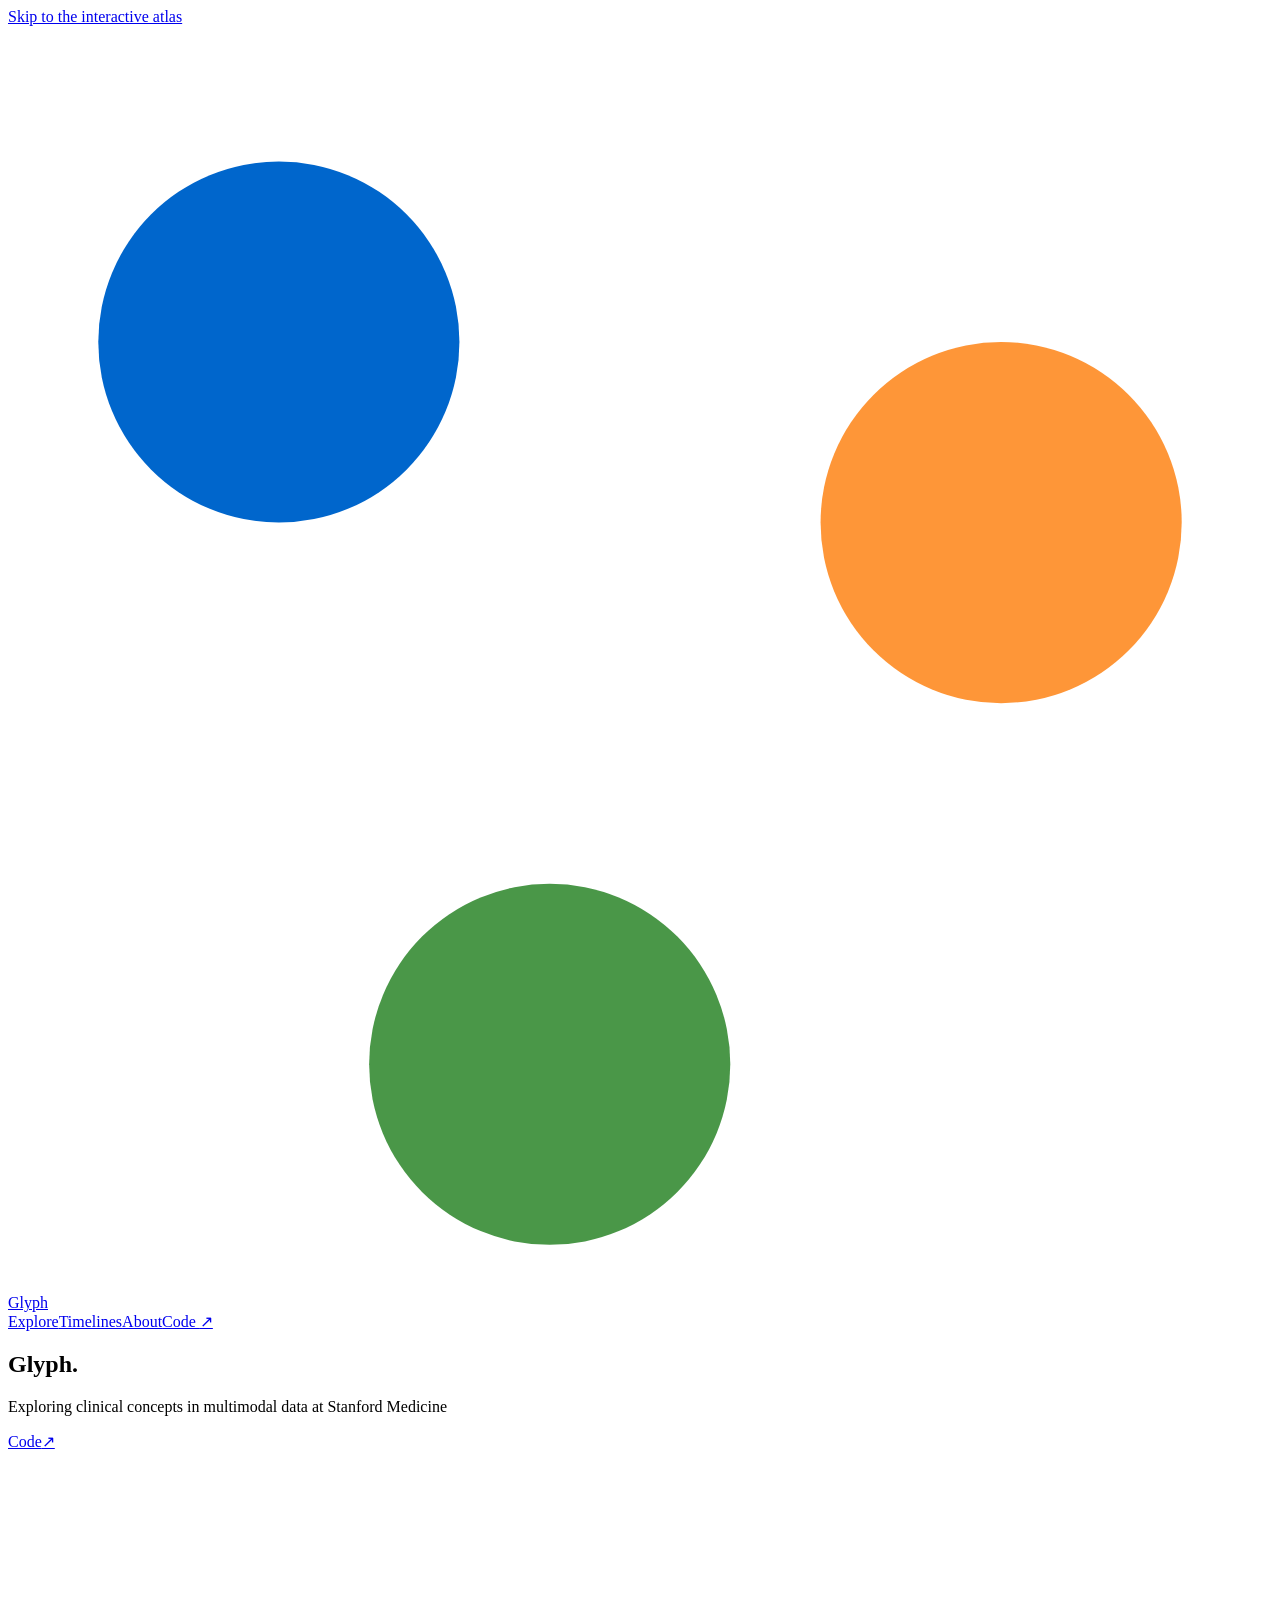
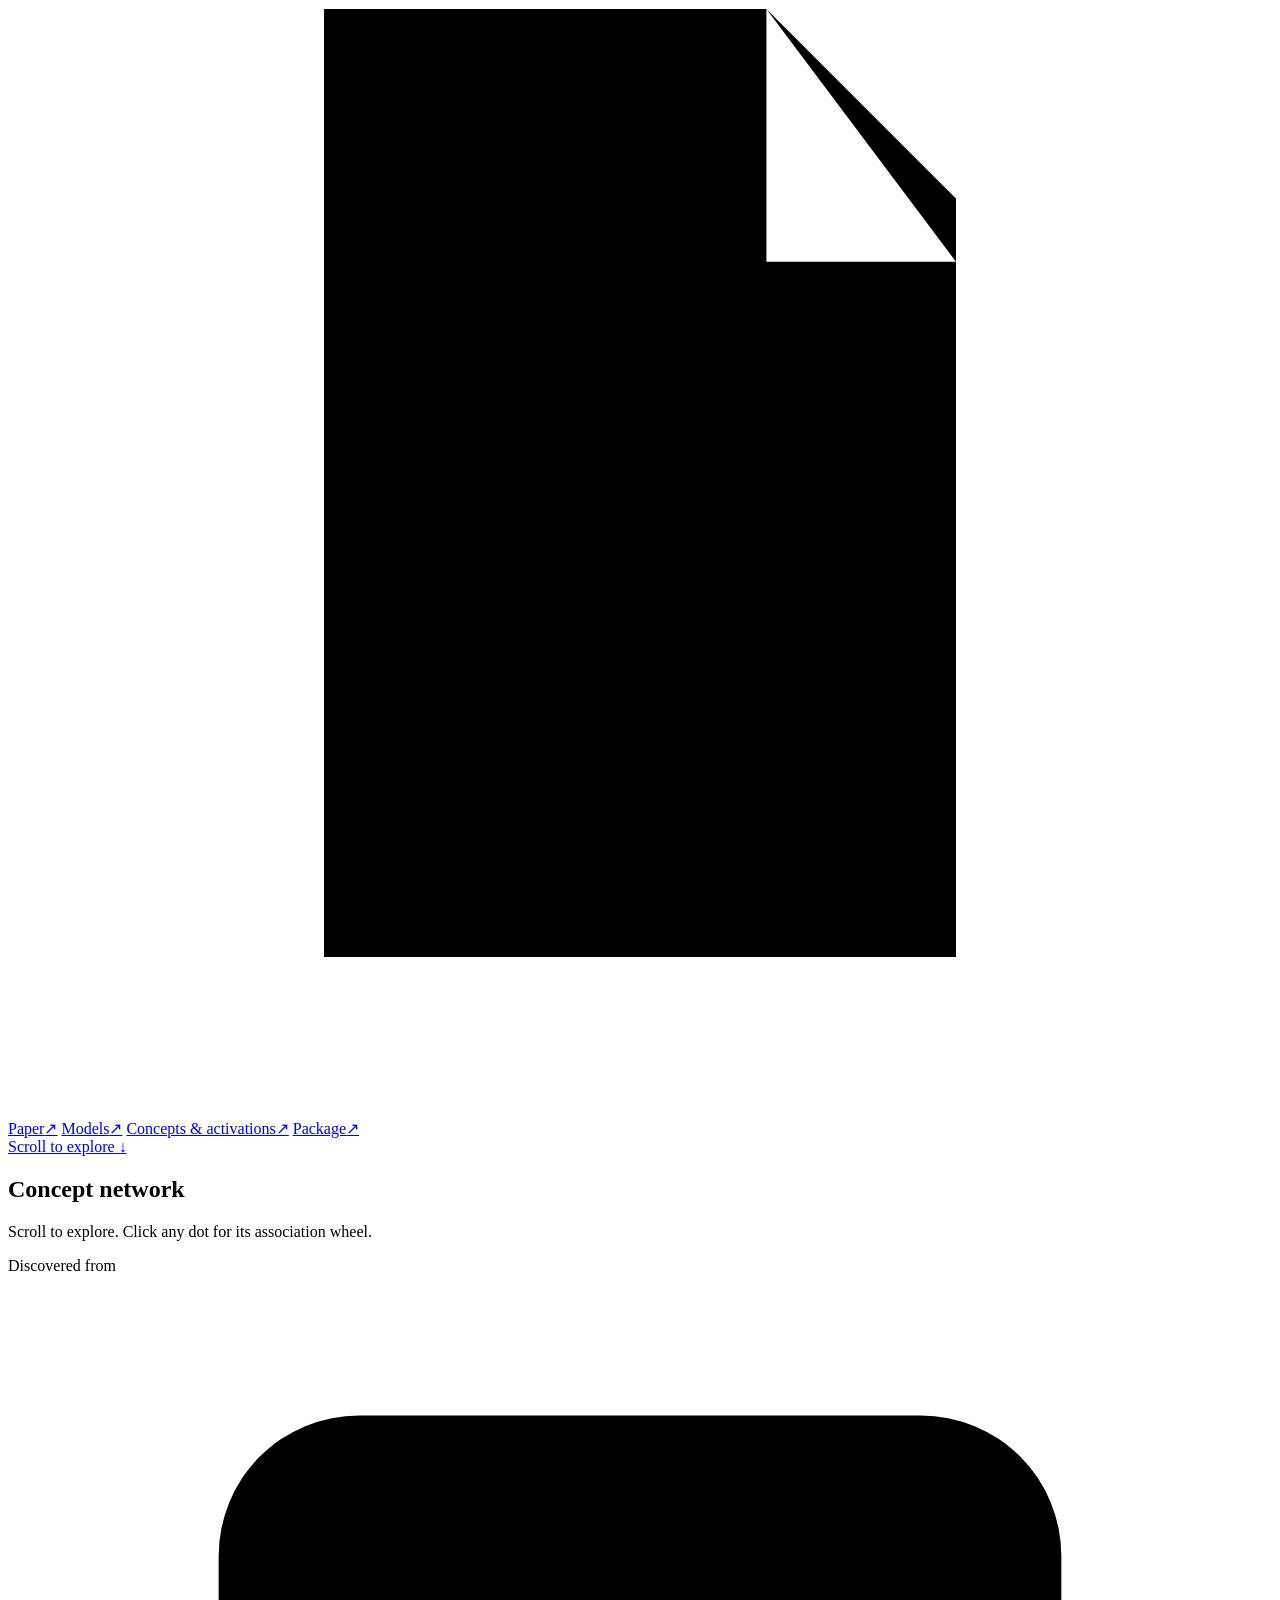
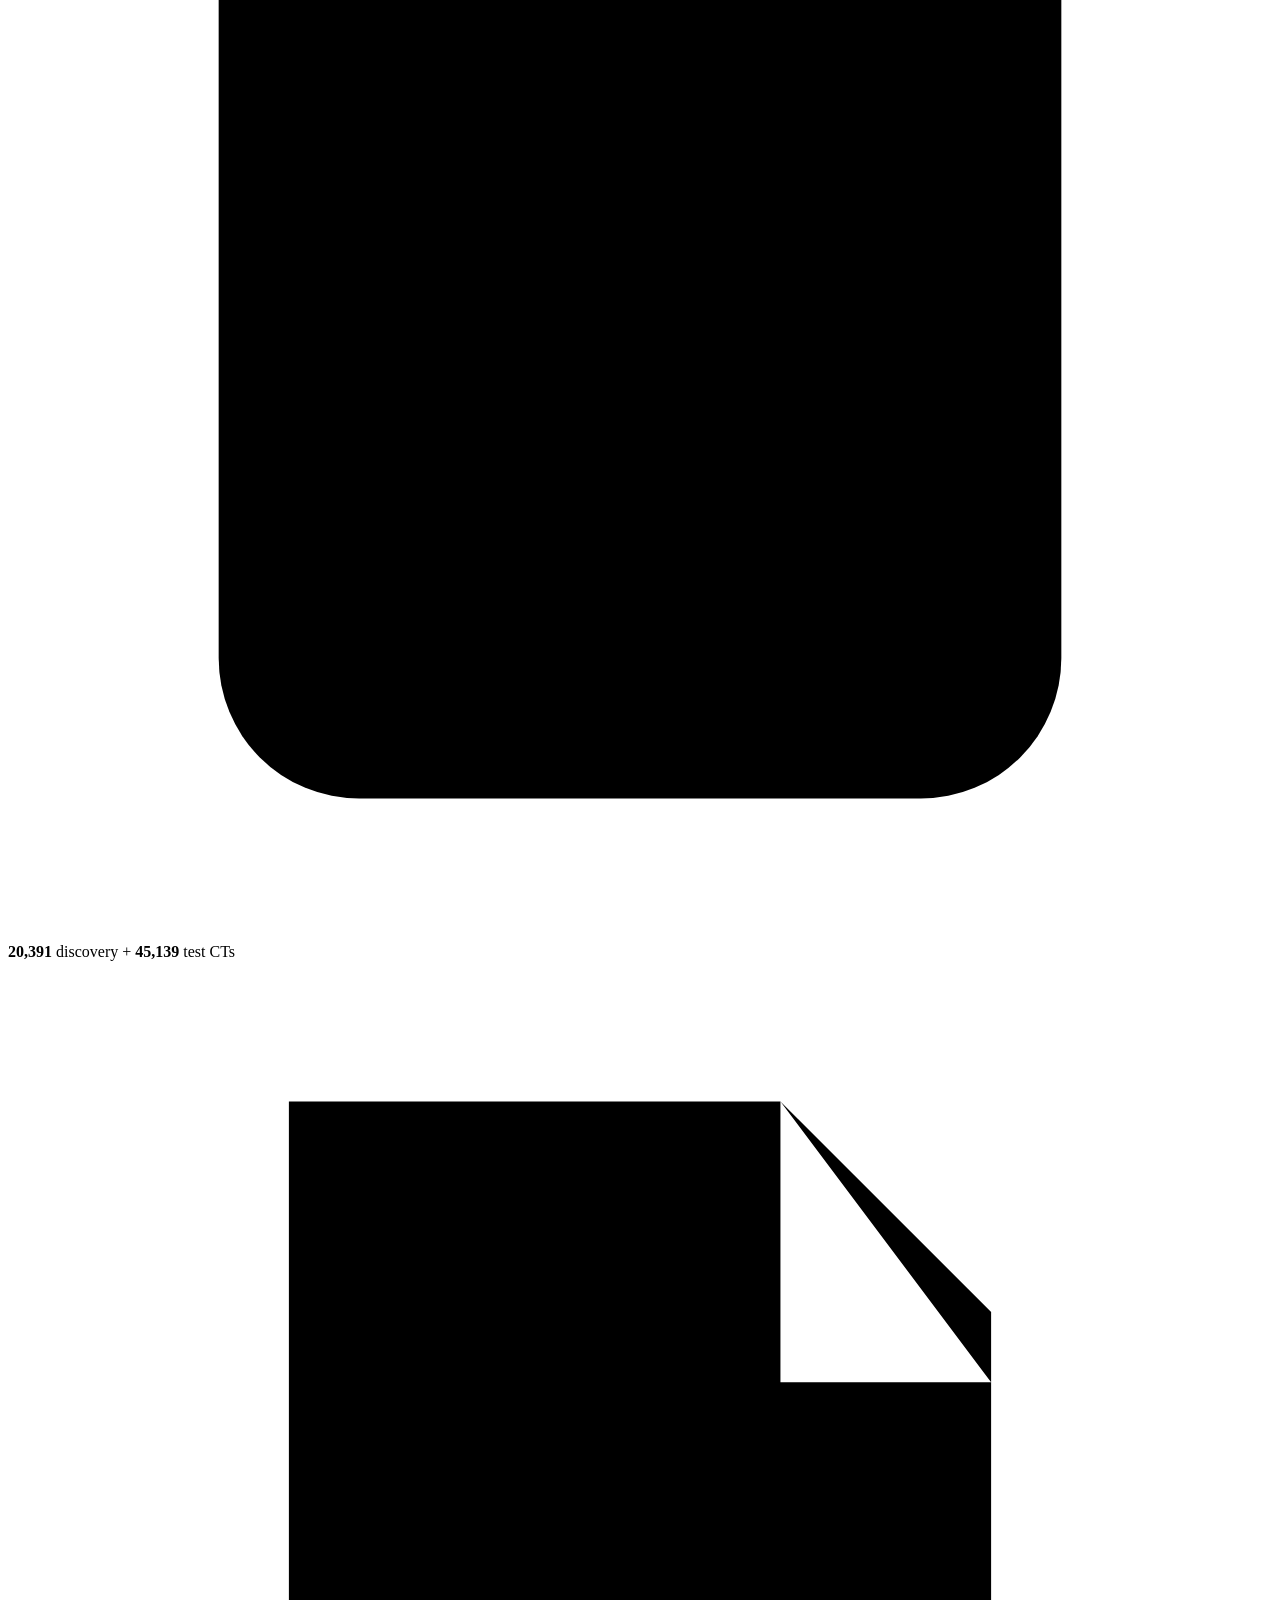
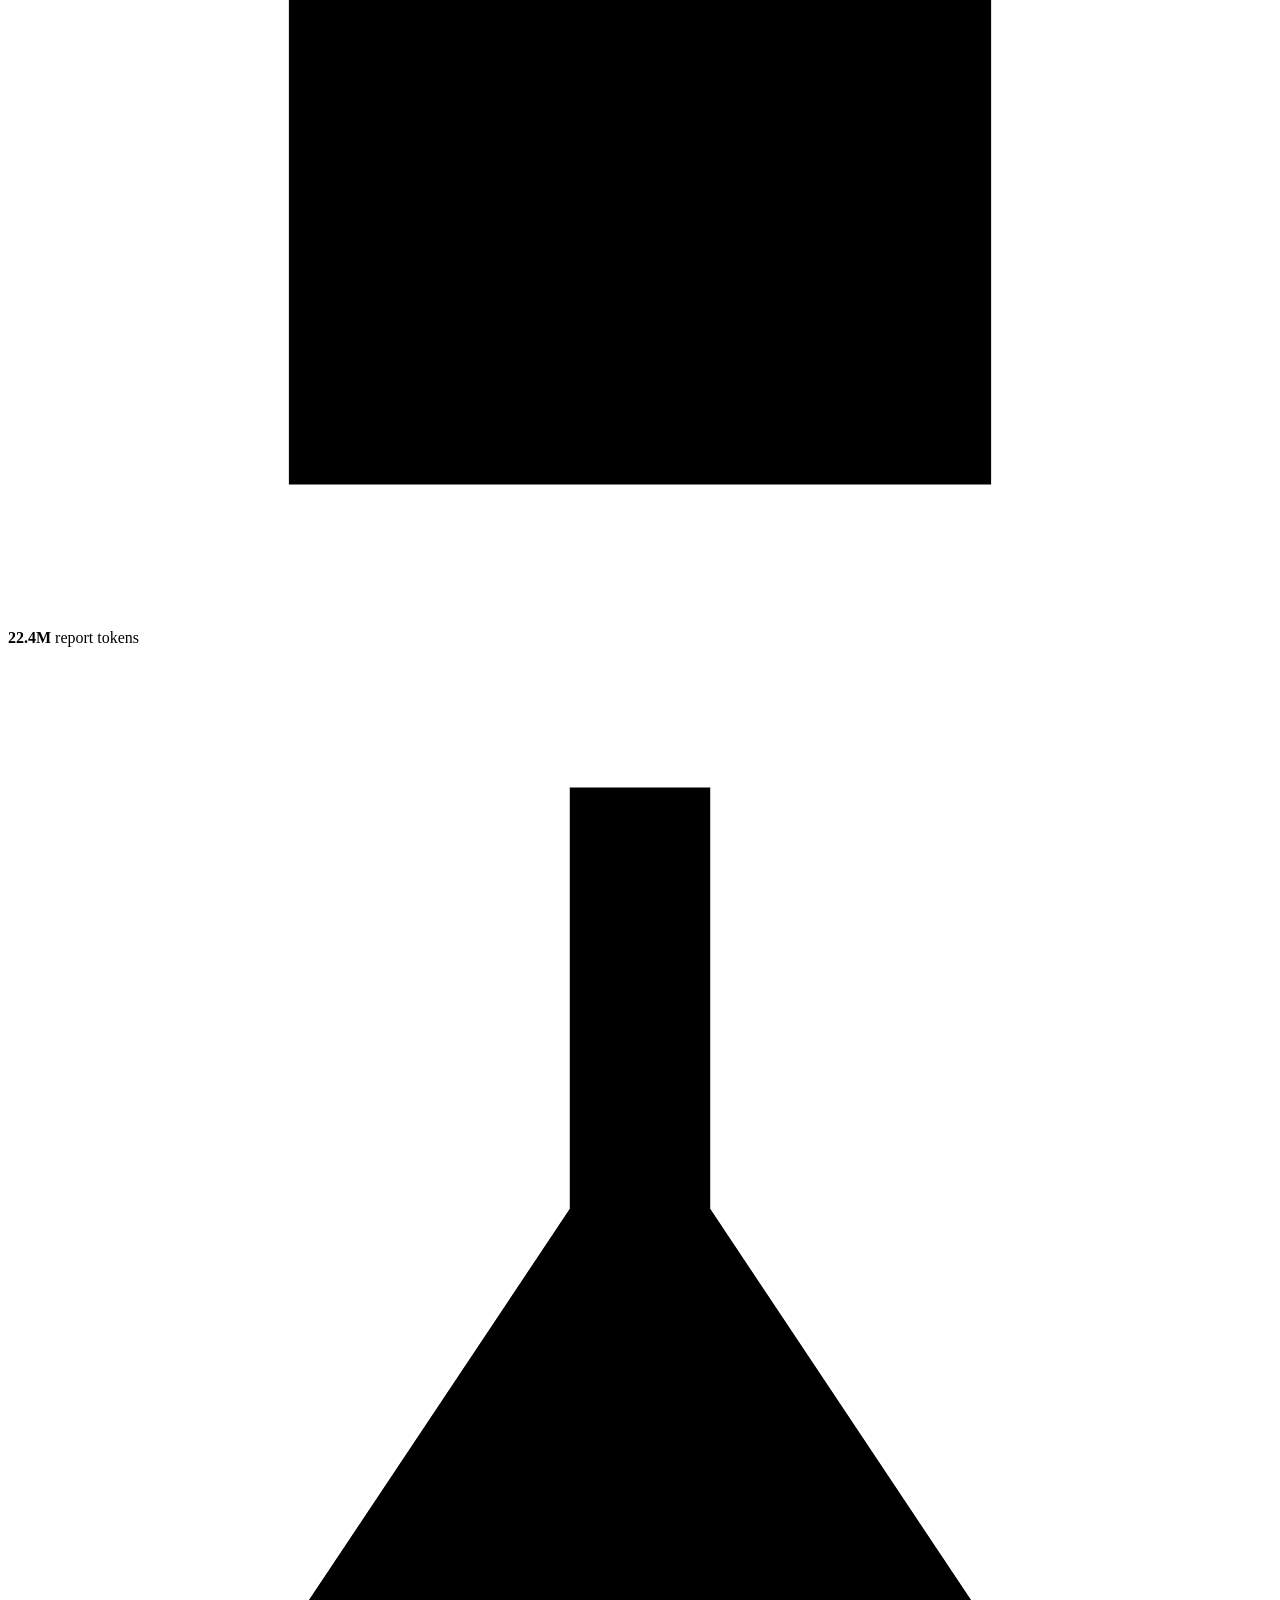
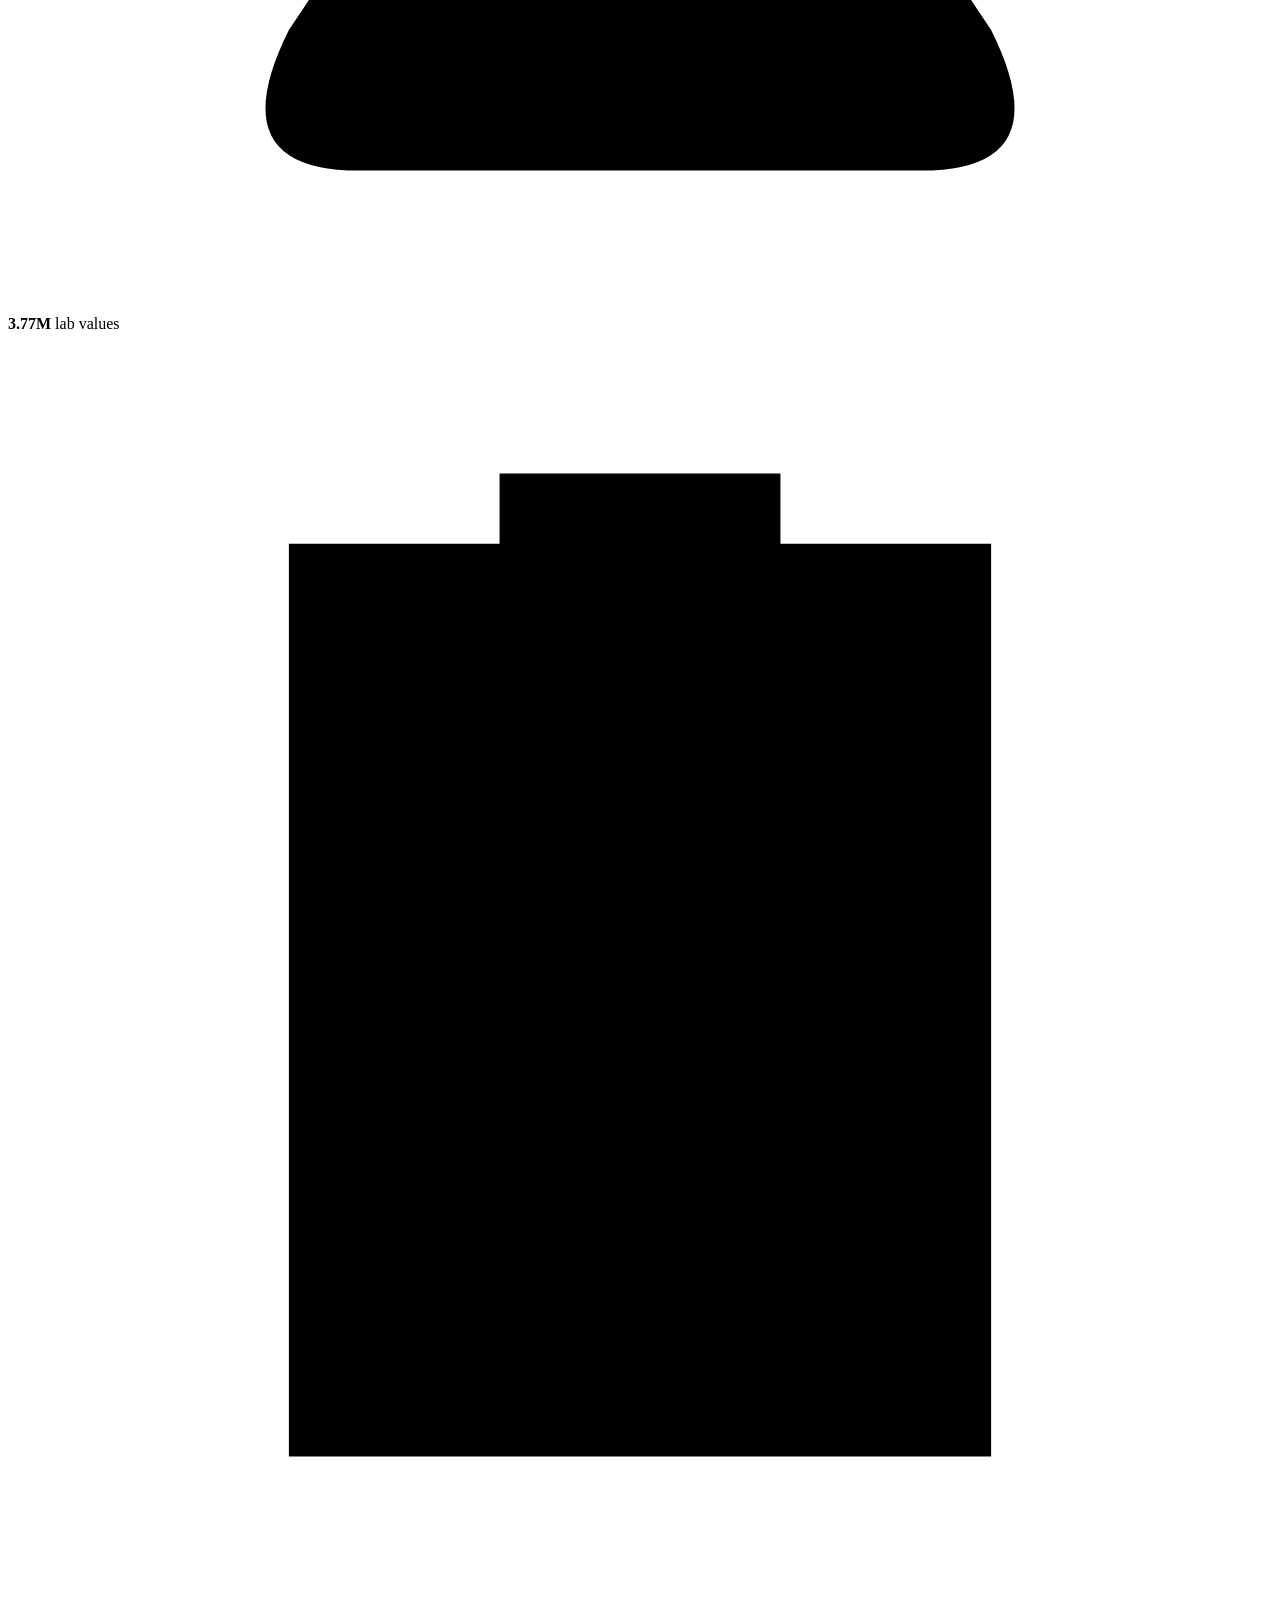
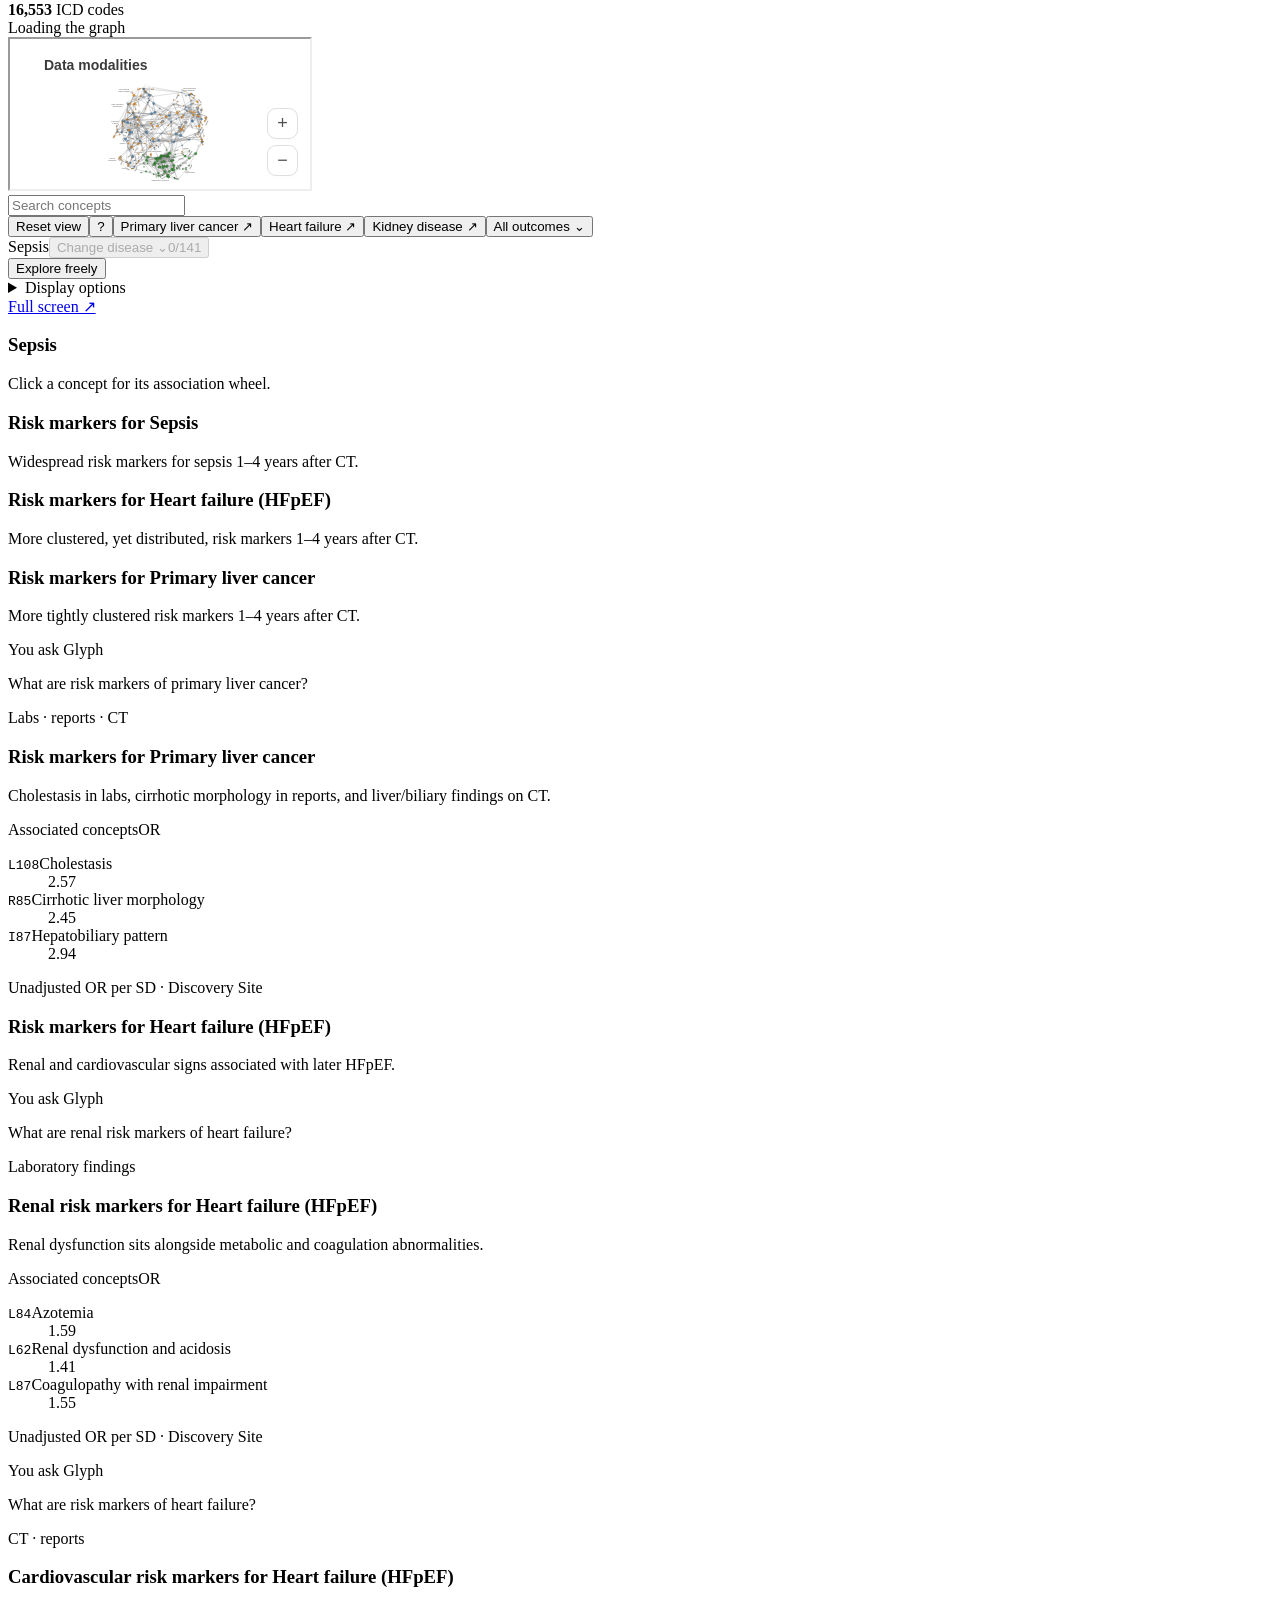
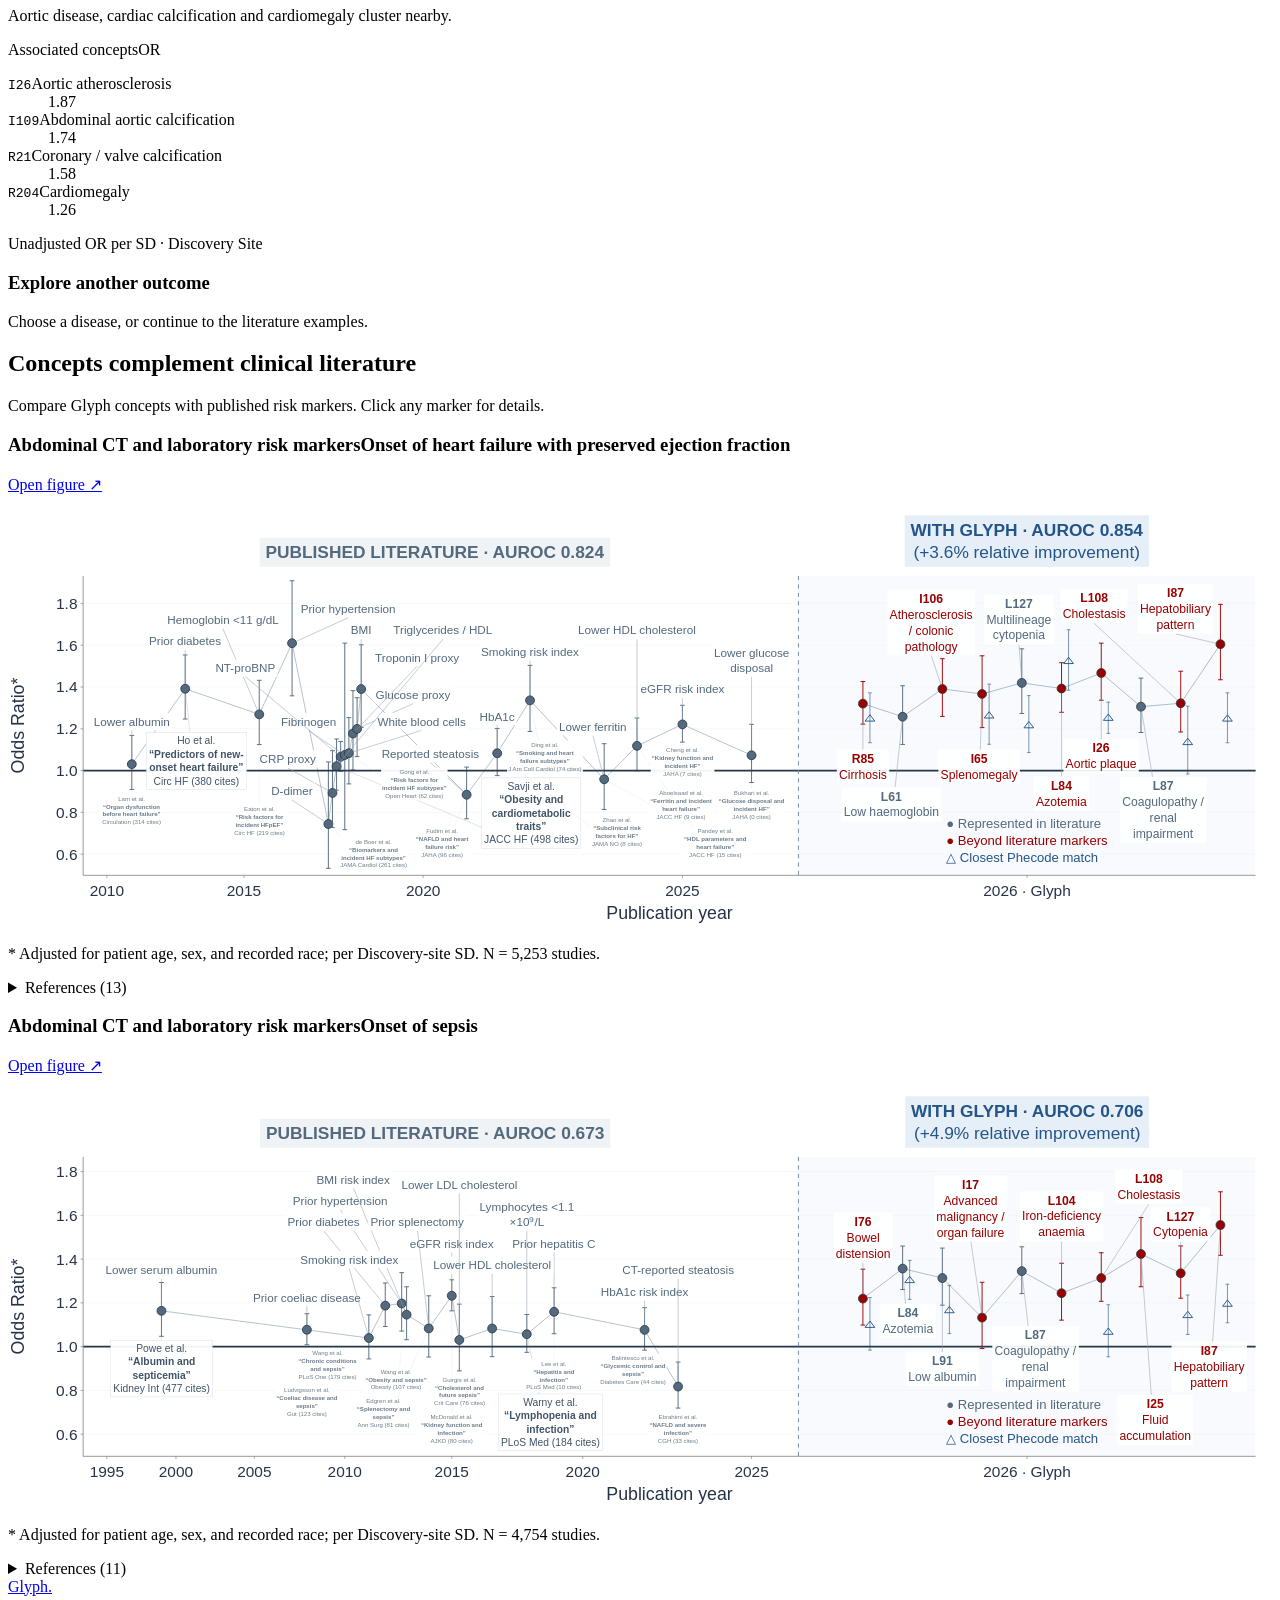
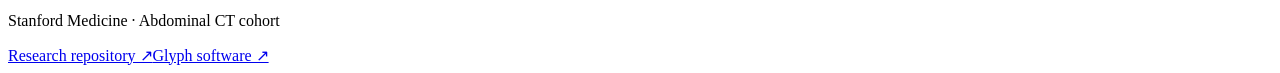
==== commit a6ac05c2: "Add website traffic analytics" ====
--- a/docs/index.html
+++ b/docs/index.html
@@ -31,6 +31,7 @@
   <script defer src="assets/landing.js?v=site-usability-20261105"></script>
   <link rel="stylesheet" href="assets/timelines.css?v=site-usability-20261105">
   <script src="assets/timelines.js?v=risk-controls-20261105-4" defer></script>
+<script defer src="assets/analytics.js"></script>
 </head>
 <body>
   <a class="skip-link" href="#atlas">Skip to the interactive atlas</a>
